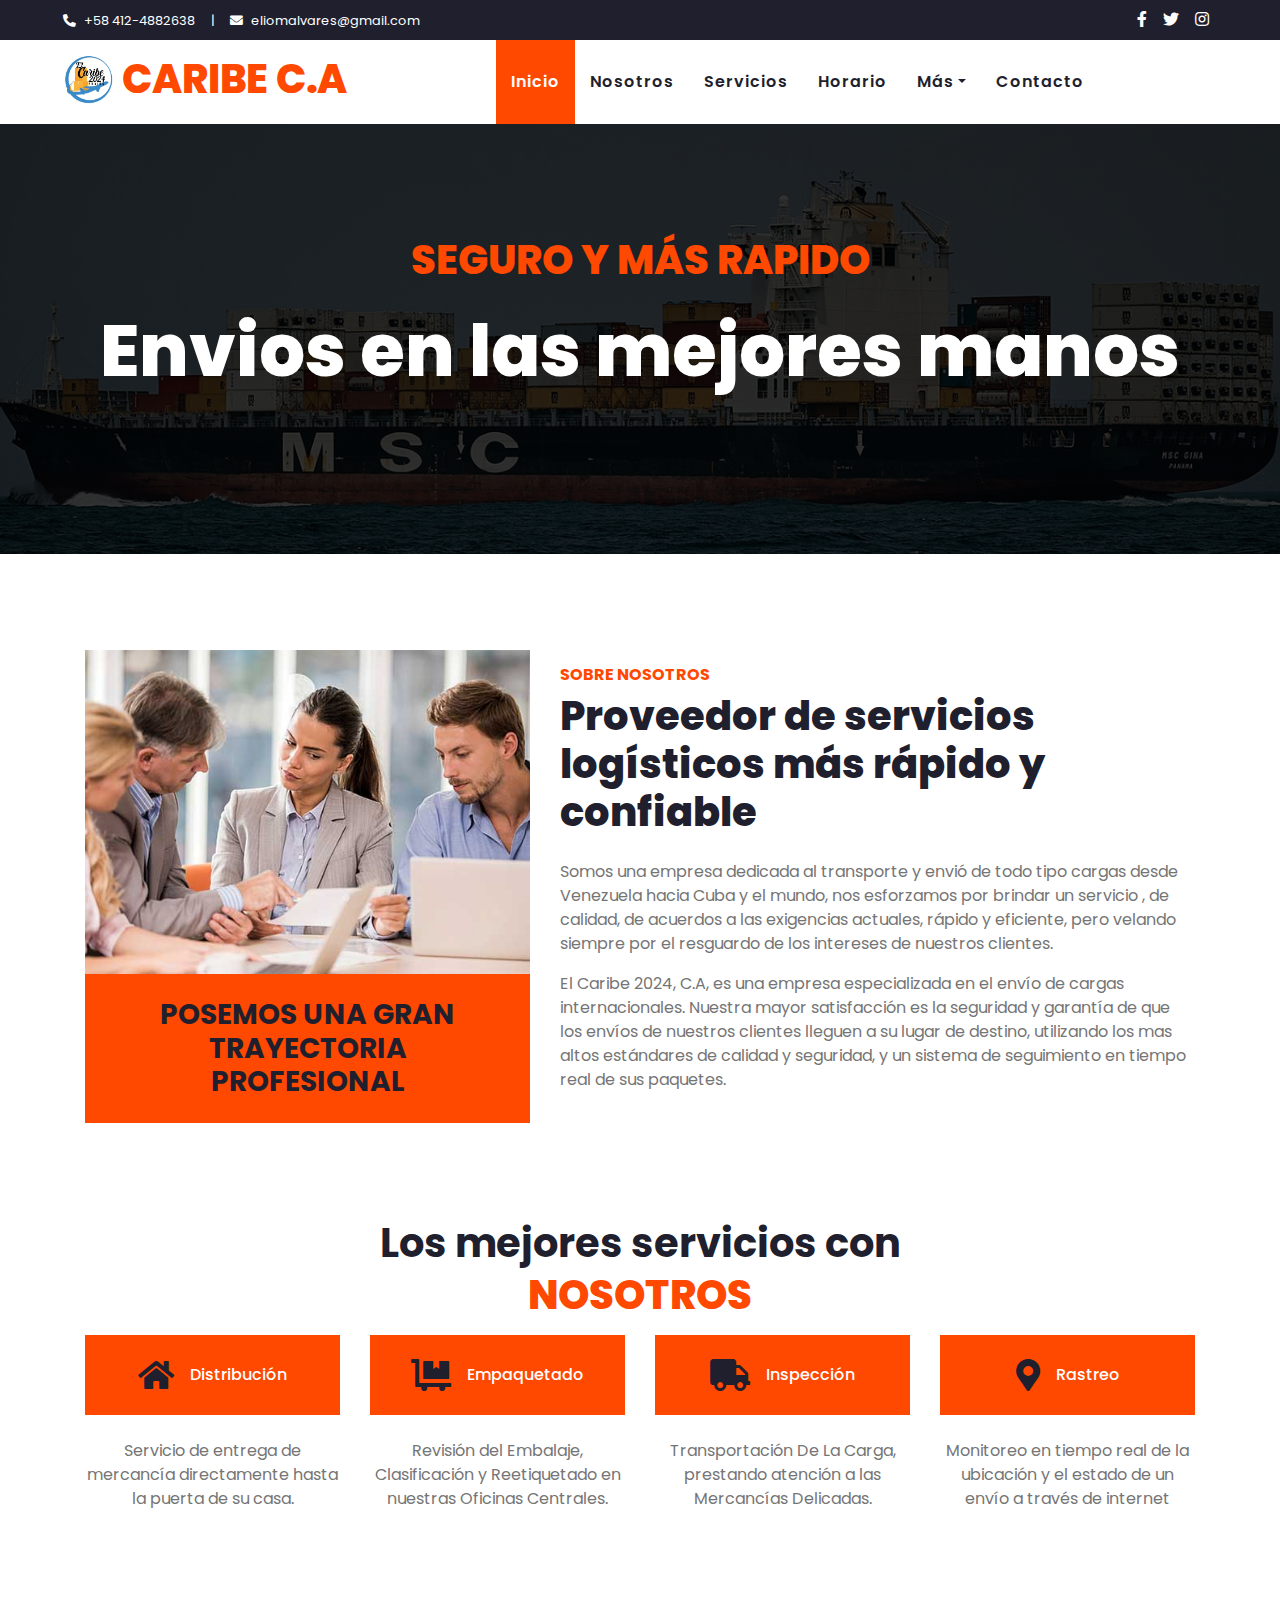
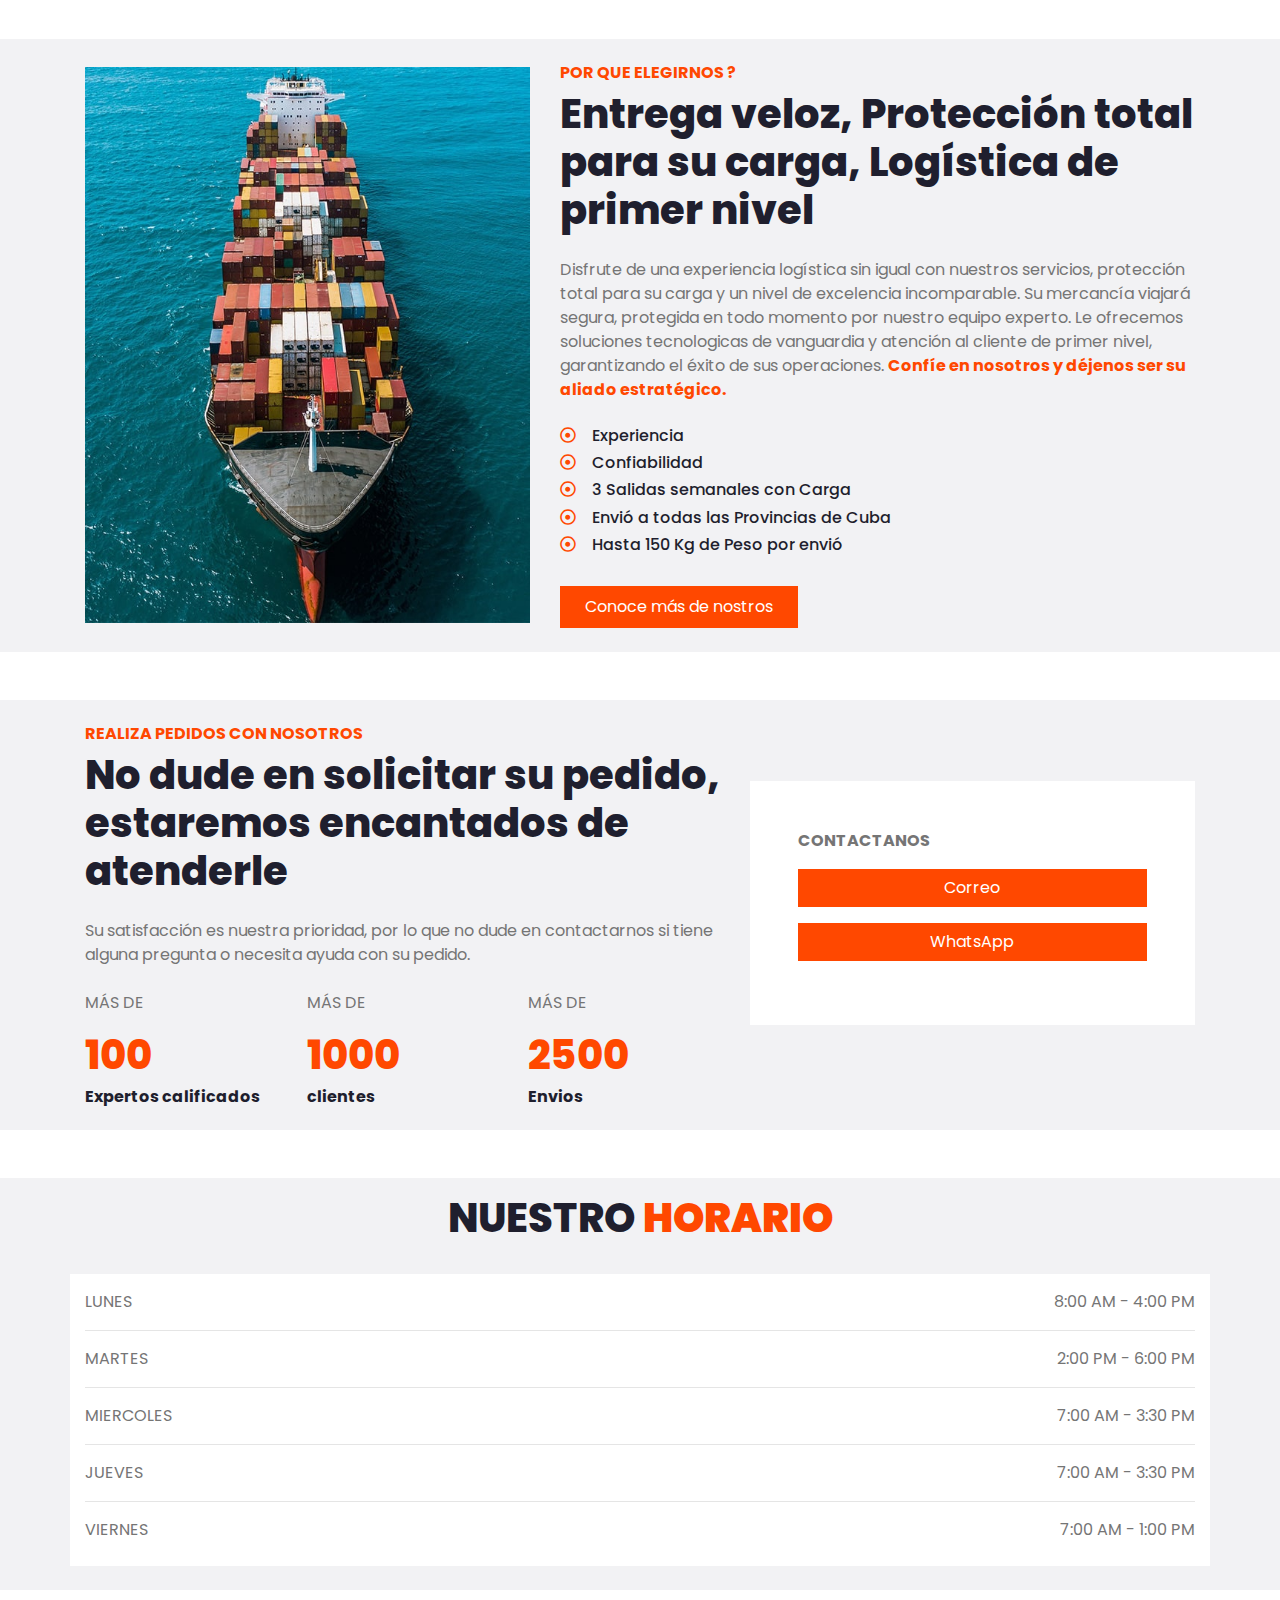
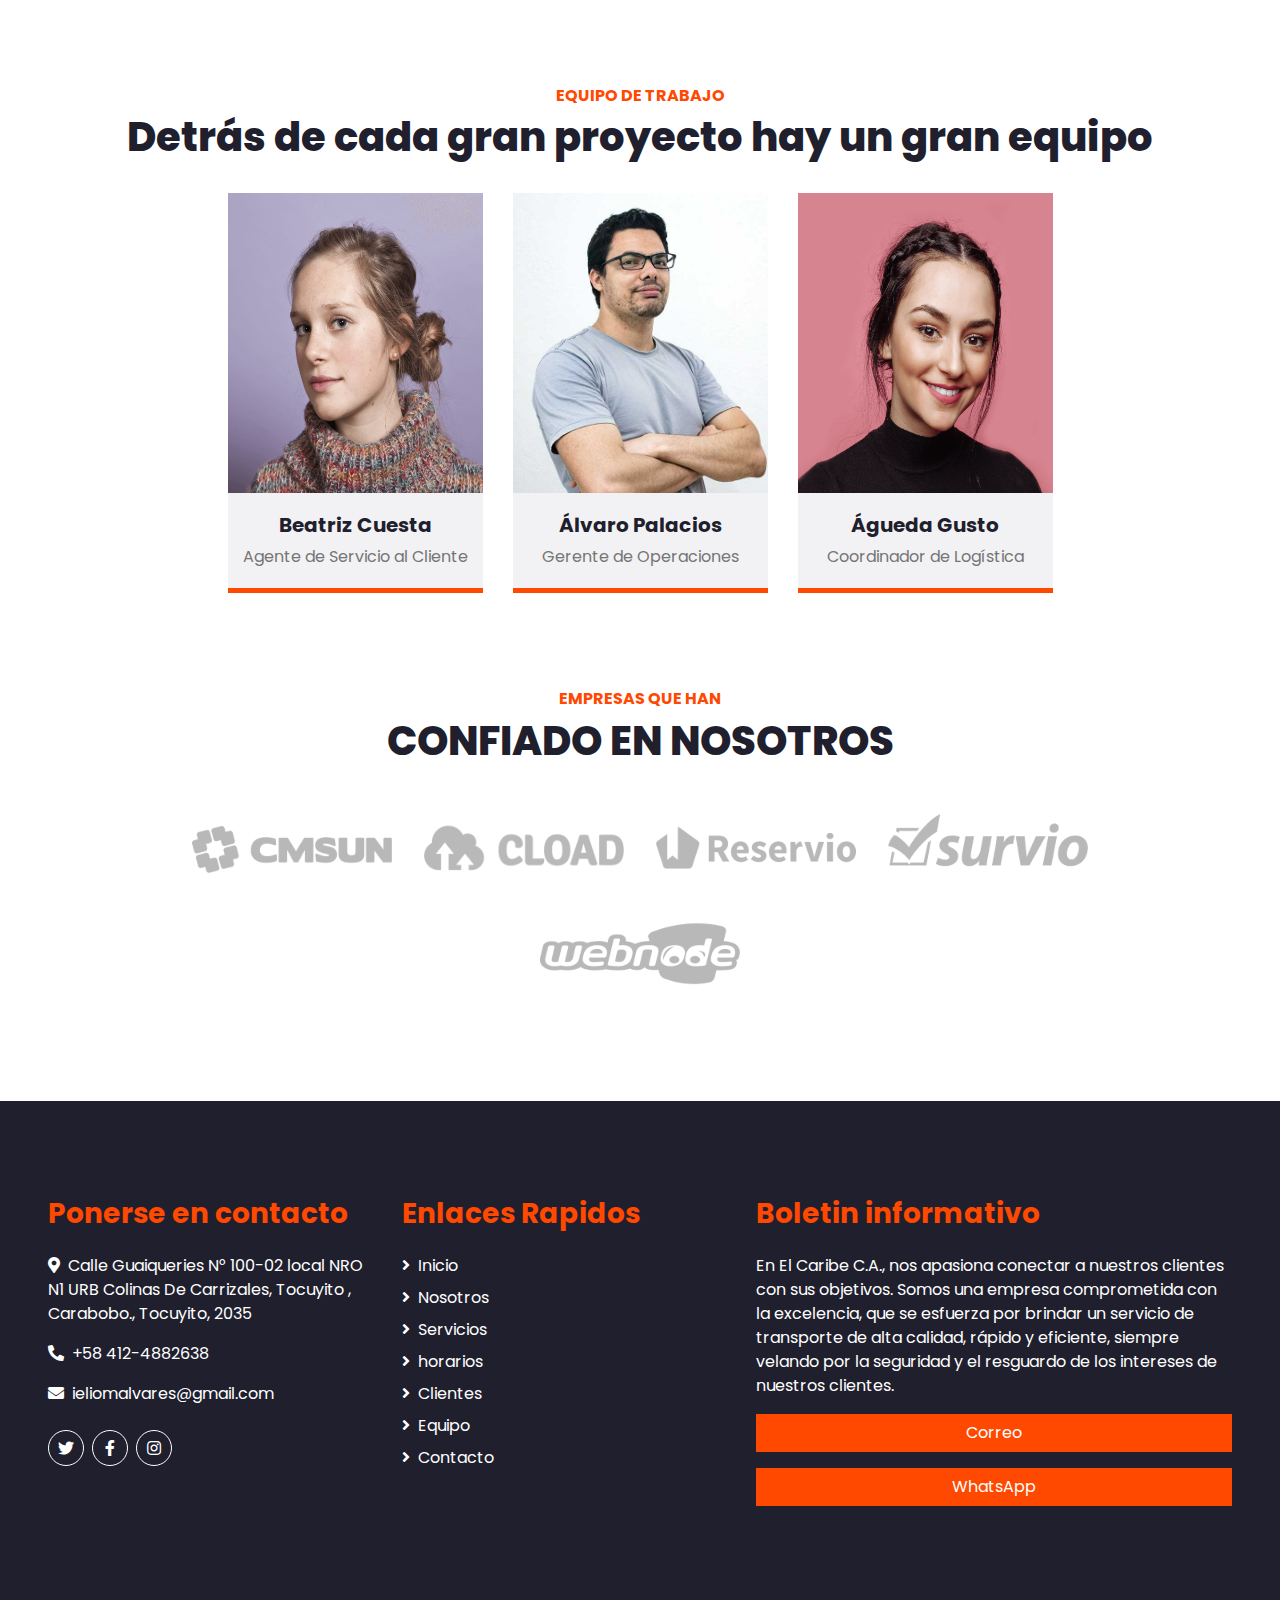
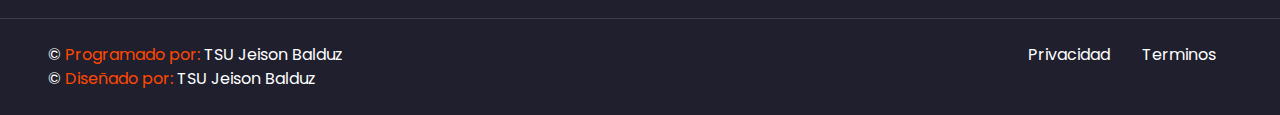
==== index.html @ 30d6e947 "El caribe v1" ====
<!DOCTYPE html>
<html lang="en">

<head>
    <meta charset="utf-8">
    <title>FASTER - Logistics Company Website Template</title>
    <meta content="width=device-width, initial-scale=1.0" name="viewport">
    <meta content="Free HTML Templates" name="keywords">
    <meta content="Free HTML Templates" name="description">

    <!-- Favicon -->
    <link href="img/favicon.ico" rel="icon">

    <!-- Google Web Fonts -->
    <link rel="preconnect" href="https://fonts.gstatic.com">
    <link href="https://fonts.googleapis.com/css2?family=Poppins:wght@100;200;300;400;500;600;700;800;900&display=swap" rel="stylesheet">

    <!-- Font Awesome -->
    <link href="https://cdnjs.cloudflare.com/ajax/libs/font-awesome/5.10.0/css/all.min.css" rel="stylesheet">

    <!-- Libraries Stylesheet -->
    <link href="lib/owlcarousel/assets/owl.carousel.min.css" rel="stylesheet">

    <!-- Customized Bootstrap Stylesheet -->
    <link href="css/style.css" rel="stylesheet">
</head>

<body>
    <!-- Topbar Start -->
    <div class="container-fluid bg-dark">
        <div class="row py-2 px-lg-5">
            <div class="col-lg-6 text-center text-lg-left mb-2 mb-lg-0">
                <div class="d-inline-flex align-items-center text-white">
                    <small><i class="fa fa-phone-alt mr-2"></i>+58 412-4882638</small>
                    <small class="px-3">|</small>
                    <small><i class="fa fa-envelope mr-2"></i>eliomalvares@gmail.com</small>
                </div>
            </div>
            <div class="col-lg-6 text-center text-lg-right">
                <div class="d-inline-flex align-items-center">
                    <a class="text-white px-2" href="">
                        <i class="fab fa-facebook-f"></i>
                    </a>
                    <a class="text-white px-2" href="">
                        <i class="fab fa-twitter"></i>
                    </a>
                    <a class="text-white px-2" href="">
                        <i class="fab fa-instagram"></i>
                    </a>
                </div>
            </div>
        </div>
    </div>
    <!-- Topbar End -->


    <!-- Navbar Start -->
    <div class="container-fluid p-0">
        <nav class="navbar navbar-expand-lg bg-light navbar-light py-3 py-lg-0 px-lg-5">
            <a href="index.html" class="navbar-brand ml-lg-3">
                <h1 class="m-0 display-5 text-uppercase text-primary"><img src="./img/Logo El Caribe 2024,CA.webp" class="logo mr-2 mb-1 " alt="">caribe C.A</h1>
            </a>
            <button type="button" class="navbar-toggler" data-toggle="collapse" data-target="#navbarCollapse">
                <span class="navbar-toggler-icon"></span>
            </button>
            <div class="collapse navbar-collapse justify-content-between px-lg-3" id="navbarCollapse">
                <div class="navbar-nav m-auto py-0">
                    <a href="index.html" class="nav-item nav-link active">Inicio</a>
                    <a href="about.html" class="nav-item nav-link">Nosotros</a>
                    <a href="service.html" class="nav-item nav-link">Servicios</a>
                    <a href="price.html" class="nav-item nav-link">Horario</a>
                    <div class="nav-item dropdown">
                        <a href="#" class="nav-link dropdown-toggle" data-toggle="dropdown">Más</a>
                        <div class="dropdown-menu rounded-0 m-0">
                            <a href="blog.html" class="dropdown-item">Clientes</a>
                            <a href="single.html" class="dropdown-item">Equipo</a>
                        </div>
                    </div>
                    <a href="contact.html" class="nav-item nav-link">Contacto</a>
                </div>
            </div>
        </nav>
    </div>
    <!-- Navbar End -->


    <!-- Header Start -->
    <div class="jumbotron jumbotron-fluid mb-5">
        <div class="container text-center py-5">
            <h1 class="text-primary mb-4">SEGURO Y MÁS RAPIDO</h1>
            <h1 class="text-white display-3 mb-5">Envios en las mejores manos</h1>
        </div>
    </div>
    <!-- Header End -->

    

    <!-- About Start -->
    <div class="container-fluid py-5">
        <div class="container">
            <div class="row align-items-center">
                <div class="col-lg-5 pb-4 pb-lg-0">
                    <img class="img-fluid w-100" src="img/project-2.jpg" alt="">
                    <div class="bg-primary text-dark text-center p-4">
                        <h3 class="m-0">POSEMOS UNA GRAN TRAYECTORIA PROFESIONAL</h3>
                    </div>
                </div>
                <div class="col-lg-7">
                    <h6 class="text-primary text-uppercase font-weight-bold">Sobre Nosotros</h6>
                    <h1 class="mb-4">Proveedor de servicios logísticos más rápido y confiable</h1>
                    <p>
                        Somos una empresa dedicada al transporte y envió de todo tipo cargas desde Venezuela hacia Cuba y el mundo, nos
                        esforzamos por brindar un servicio , de calidad, de acuerdos a las exigencias actuales, rápido y eficiente, pero
                        velando
                        siempre por el resguardo de los intereses de nuestros clientes.
                    </p> 
                    <p>
                        El Caribe 2024, C.A, es una empresa especializada en el envío de cargas internacionales. Nuestra mayor satisfacción es
                        la seguridad y garantía de que los envíos de nuestros clientes lleguen a su lugar de destino, utilizando los mas altos
                        estándares de calidad y seguridad, y un sistema de seguimiento en tiempo real de sus paquetes.
                    </p>
                    <!-- <p class="mb-4">
                    La rapidez no lo es todo. La seguridad de sus productos es igualmente de importante. Nosotos implementamos
                    estrictos protocolos de seguridad para proteger su mercancía contra daños, pérdidas o robos. Cuentan con instalaciones
                    seguras, personal confiable, garantizando que sus productos lleguen a su destino en
                    perfectas condiciones.
                    </p> -->
                    
                    
                </div>
            </div>
        </div>
    </div>
<!-- About End -->


<!-- Services Start -->
<div class="container-fluid pt-5">
    <div class="container">
        <div class="text-center pb-2">
            <h1 class="mb-1 font-weight-bold">Los mejores servicios con</h1><h1 class="text-primary  text-uppercase ">Nosotros</h1>
        </div>
        <div class="row pb-3">
            <div class="col-lg-3 col-md-6 text-center mb-5">
                <div class="d-flex align-items-center justify-content-center bg-primary mb-4 p-4">
                    <i class="fa fa-2x fas fa-home text-dark pr-3"></i>
                    <h6 class="text-white font-weight-medium m-0">Distribución</h6>
                </div>
                <p>
                    Servicio de entrega de mercancía directamente hasta la puerta de su casa.
                </p>
            </div>
            <div class="col-lg-3 col-md-6 text-center mb-5">
                <div class="d-flex align-items-center justify-content-center bg-primary mb-4 p-4">
                    <i class="fa fa-2x fas fa-dolly-flatbed text-dark pr-3"></i>
                    <h6 class="text-white font-weight-medium m-0">Empaquetado</h6>
                </div>
                <p>
                    Revisión del Embalaje, Clasificación y Reetiquetado en nuestras Oficinas Centrales.
                </p>
            </div>
            <div class="col-lg-3 col-md-6 text-center mb-5">
                <div class="d-flex align-items-center justify-content-center bg-primary mb-4 p-4">
                    <i class="fa fa-2x fa-truck text-dark pr-3"></i>
                    <h6 class="text-white font-weight-medium m-0">Inspección</h6>
                </div>
                <p>
                    Transportación De La Carga, prestando atención a las Mercancías Delicadas.
                </p>
            </div>
            <div class="col-lg-3 col-md-6 text-center mb-5">
                <div class="d-flex align-items-center justify-content-center bg-primary mb-4 p-4">
                    <i class="fa fa-2x fa-map-marker-alt text-dark pr-3"></i>
                    <h6 class="text-white font-weight-medium m-0">Rastreo</h6>
                </div>
                <p>
                    Monitoreo en tiempo real de la ubicación y el estado de un envío a través de internet
                </p>
            </div>
        </div>
    </div>
</div>
<!-- Services End -->

<!-- Features Start -->
<div class="container-fluid bg-secondary my-5">
    <div class="container">
        <div class="row align-items-center">
            <div class="col-lg-5">
                <img class="img-fluid w-100" src="img/feature.jpg" alt="">
            </div>
            <div class="col-lg-7 py-5 py-lg-0">
                <h6 class="text-primary mt-4 font-weight-bold">POR QUE ELEGIRNOS ?</h6>
                <h1 class="mb-4">Entrega veloz, Protección total para su carga, Logística de primer nivel</h1>
                <p class="mb-4">Disfrute de una experiencia logística sin igual con nuestros servicios, protección total para su carga
                y un nivel de excelencia incomparable. Su mercancía viajará segura, protegida en todo momento por
                nuestro equipo experto. Le ofrecemos soluciones tecnologicas de vanguardia y atención al cliente de primer nivel, garantizando el éxito de sus
                operaciones. <strong class="text-primary ">Confíe en nosotros y déjenos ser su aliado estratégico.</strong> 
                </p>
                <ul class="list-inline">
                    <li>
                        <h6><i class="far fa-dot-circle text-primary mr-3"></i>Experiencia</h6>
                    <li>
                        <h6><i class="far fa-dot-circle text-primary mr-3"></i>Confiabilidad</h6>
                    </li>
                    <li>
                        <h6><i class="far fa-dot-circle text-primary mr-3"></i>3 Salidas semanales con Carga</h6>
                    </li>
                    <li>
                        <h6><i class="far fa-dot-circle text-primary mr-3"></i>Envió a todas las Provincias de Cuba</h6>
                    </li>
                    <li>
                        <h6><i class="far fa-dot-circle text-primary mr-3"></i>Hasta 150 Kg de Peso por envió</h6>
                    </li>
                </ul>
                <a href="" class="btn btn-primary mt-3 mb-4 py-2 px-4">Conoce más de nostros </a>
            </div>
        </div>
    </div>
</div>
<!-- Features End -->

    <!--  Quote Request Start -->
    <div class="container-fluid bg-secondary my-5">
        <div class="container">
            <div class="row align-items-center">
                <div class="col-lg-7 py-5 py-lg-0">
                    <h6 class="text-primary text-uppercase font-weight-bold mt-4">Realiza pedidos con nosotros</h6>
                    <h1 class="mb-4">No dude en solicitar su pedido, estaremos encantados de atenderle</h1>
                    <p class="mb-4">Su satisfacción es nuestra prioridad, por lo que no dude en contactarnos si tiene alguna pregunta o necesita ayuda con
                    su pedido.</p>
                    <div class="row">
                        <div class="col-sm-4">
                            <p>MÁS DE</p><h1 class="text-primary mb-2" data-toggle="counter-up">100 </h1>
                            <h6 class="font-weight-bold mb-4">Expertos calificados</h6>
                        </div>
                        <div class="col-sm-4">
                            <p>MÁS DE</p> <h1 class="text-primary mb-2" data-toggle="counter-up">1000</h1>
                            <h6 class="font-weight-bold mb-4">clientes</h6>
                        </div>
                        <div class="col-sm-4">
                            <p>MÁS DE</p><h1 class="text-primary mb-2" data-toggle="counter-up">2500</h1>
                            <h6 class="font-weight-bold mb-4">Envios</h6>
                        </div>
                    </div>
                </div>
                <div class="col-lg-5">
                    <div class="bg-white  py-5 px-4 px-sm-5 mb-4">
                        <div class="font-weight-bold">
                            CONTACTANOS
                        </div>
                        <form class="py-3  d-flex flex-column conedor">
                            <div class=" mb-3" >
                                <a href="mailto:eliomalvares@gmail.com" target="_blank" rel="noopener noreferrer" class="w-100 btn btn-primary texto-contac text-white text-decoration-none">Correo</a> 
                            </div>
 
                            <div class="btn btn-primary">
                                <a href="https://wa.me/+5804124882638" target="_blank" rel="noopener noreferrer" class="w-100  texto-contac text-white text-white text-decoration-none">WhatsApp</a> 
                            </div>
                        </form>  
                    </div>
                </div>  
            </div>   
        </div>
    </div> 
    <!-- Quote Request Start -->
    
<div class="container-fluid bg-secondary my-5">
    <div class="container">
        <div class="row d-flex flex-column justify-content-center text-center mt-4">
            <h1 class="mt-3">NUESTRO <strong  class="text-primary">HORARIO</strong></h1>
            <div class="bg-light mt-4  col-sm-12  col-md-12 col-lg-12  mb-4 ali w-100">
                <div class="d-flex mt-3 justify-content-between">
                    <div>
                        LUNES
                    </div>
                    <div>
                        8:00 AM - 4:00 PM
                    </div>
                </div>
                <hr>
                <div class="d-flex mt-3 justify-content-between">
                    <div>
                        MARTES
                    </div>
                    <div>
                        2:00 PM - 6:00 PM
                    </div>
                </div>
                <hr>
                <div class="d-flex mt-3 justify-content-between">
                    <div>
                        MIERCOLES
                    </div>
                    <div>
                        7:00 AM - 3:30 PM
                    </div>
                </div>
                <hr>
                <div class="d-flex mt-3 justify-content-between">
                    <div>
                        JUEVES
                    </div>
                    <div>
                        7:00 AM - 3:30 PM
                    </div>
                </div>
                <hr>
                <div class="d-flex mt-3 justify-content-between mb-4 " >
                    <div>
                        VIERNES
                    </div>
                    <div>
                        7:00 AM - 1:00 PM
                    </div>
                </div>
            </div>
        </div>
    </div>
</div>



    <!-- Pricing Plan Start -->
    <!-- <div class="container-fluid pt-5">
        <div class="container">
            <div class="text-center pb-2">
                <h6 class="text-primary text-uppercase font-weight-bold">Pricing Plan</h6>
                <h1 class="mb-4">Affordable Pricing Packages</h1>
            </div>
            <div class="row">
                <div class="col-md-4 mb-5">
                    <div class="bg-secondary">
                        <div class="text-center p-4">
                            <h1 class="display-4 mb-0">
                                <small class="align-top text-muted font-weight-medium" style="font-size: 22px; line-height: 45px;">$</small>49<small class="align-bottom text-muted font-weight-medium" style="font-size: 16px; line-height: 40px;">/Mo</small>
                            </h1>
                        </div>
                        <div class="bg-primary text-center p-4">
                            <h3 class="m-0">Basic</h3>
                        </div>
                        <div class="d-flex flex-column align-items-center py-4">
                            <p>HTML5 & CSS3</p>
                            <p>Bootstrap 4</p>
                            <p>Responsive Layout</p>
                            <p>Compatible With All Browsers</p>
                            <a href="" class="btn btn-primary py-2 px-4 my-2">Order Now</a>
                        </div>
                    </div>
                </div>
                <div class="col-md-4 mb-5">
                    <div class="bg-secondary">
                        <div class="text-center p-4">
                            <h1 class="display-4 mb-0">
                                <small class="align-top text-muted font-weight-medium" style="font-size: 22px; line-height: 45px;">$</small>99<small class="align-bottom text-muted font-weight-medium" style="font-size: 16px; line-height: 40px;">/Mo</small>
                            </h1>
                        </div>
                        <div class="bg-primary text-center p-4">
                            <h3 class="m-0">Premium</h3>
                        </div>
                        <div class="d-flex flex-column align-items-center py-4">
                            <p>HTML5 & CSS3</p>
                            <p>Bootstrap 4</p>
                            <p>Responsive Layout</p>
                            <p>Compatible With All Browsers</p>
                            <a href="" class="btn btn-primary py-2 px-4 my-2">Order Now</a>
                        </div>
                    </div>
                </div>
                <div class="col-md-4 mb-5">
                    <div class="bg-secondary">
                        <div class="text-center p-4">
                            <h1 class="display-4 mb-0">
                                <small class="align-top text-muted font-weight-medium" style="font-size: 22px; line-height: 45px;">$</small>149<small class="align-bottom text-muted font-weight-medium" style="font-size: 16px; line-height: 40px;">/Mo</small>
                            </h1>
                        </div>
                        <div class="bg-primary text-center p-4">
                            <h3 class="m-0">Business</h3>
                        </div>
                        <div class="d-flex flex-column align-items-center py-4">
                            <p>HTML5 & CSS3</p>
                            <p>Bootstrap 4</p>
                            <p>Responsive Layout</p>
                            <p>Compatible With All Browsers</p>
                            <a href="" class="btn btn-primary py-2 px-4 my-2">Order Now</a>
                        </div>
                    </div>
                </div>
            </div>
        </div>
    </div> -->
    <!-- Pricing Plan End -->


    <!-- Team Start -->
    <div class="container-fluid pt-5">
        <div class="container ">
            <div class="text-center pb-2">
                <h6 class="text-primary text-uppercase font-weight-bold">EQUIPO DE TRABAJO</h6>
                <h1 class="mb-4">Detrás de cada gran proyecto hay un gran equipo</h1>
            </div>
            <div class="row d-flex justify-content-center  ">
                <div class="col-lg-3 col-md-6">
                    <div class="team card position-relative overflow-hidden border-0 mb-5">
                        <img class="card-img-top" src="img/team-1.png" alt="">
                        <div class="card-body text-center p-0">
                            <div class="team-text d-flex flex-column justify-content-center bg-secondary">
                                <h5 class="font-weight-bold">Beatriz Cuesta</h5>
                                <span>Agente de Servicio al Cliente</span>
                            </div>
                            <div class="team-social d-flex align-items-center justify-content-center bg-primary bg-primary">
                            </div>
                        </div>
                    </div>
                </div>
                <div class="col-lg-3 col-md-6">
                    <div class="team card position-relative overflow-hidden border-0 mb-5">
                        <img class="card-img-top" src="img/team-1 copy.jpg" alt="">
                        <div class="card-body text-center p-0">
                            <div class="team-text d-flex flex-column justify-content-center bg-secondary">
                                <h5 class="font-weight-bold">Álvaro Palacios</h5>
                                <span>Gerente de Operaciones</span>
                            </div>
                            <div class="team-social d-flex align-items-center justify-content-center bg-primary">
                            </div> 
                        </div> 
                    </div>
                </div>
                <div class="col-lg-3 col-md-6">
                    <div class="team card position-relative overflow-hidden border-0 mb-5">
                        <img class="card-img-top" src="img/team-2.png" alt="">
                        <div class="card-body text-center p-0">
                            <div class="team-text d-flex flex-column justify-content-center bg-secondary">
                                <h5 class="font-weight-bold">Águeda Gusto</h5>
                                <span>Coordinador de Logística</span>
                            </div>
                            <div class="team-social d-flex align-items-center justify-content-center bg-primary">

                            </div>
                        </div>
                    </div>
                </div> 
            </div>
        </div>
    </div>
    <!-- Team End -->


    <!-- Testimonial Start -->
    <div class="container-fluid py-5">
        <div class="container">
            <div class="text-center pb-2">
                <h6 class="text-primary text-uppercase font-weight-bold">Empresas que han </h6>
                <h1 class="mb-4">CONFIADO EN NOSOTROS</h1>
            </div>

                <div class="row d-flex justify-content-center">
                    <div class="p-3 ">
                        <img class="img-tab" src="./img/cmsun.png" alt="">
                    </div >
                    <div class="p-3 ">
                        <img class="img-tab" src="./img/cload.png" alt="">
                    </div>
                    <div class="p-3 ">
                        <img class="img-tab" src="./img/reservio.png" alt="">
                    </div>
                    <div class="p-3 ">
                        <img class="img-tab " src="./img/survio.png" alt="">
                    </div>
                    <div class="p-3 " >
                        <img class="img-tab" src="./img/webnode.png" alt="">
                    </div>
                </div>
        </div>
    </div>
    <!-- Testimonial End -->

    <!-- Footer Start -->
    <div class="container-fluid bg-dark text-white mt-5 py-5 px-sm-3 px-md-5">
        <div class="row pt-5">
            <div class="col-lg-7 col-md-6">
                <div class="row">
                    <div class="col-md-6 mb-5">
                        <h3 class="text-primary mb-4">Ponerse en contacto</h3>
                        <p><i class="fa fa-map-marker-alt mr-2"></i>Calle Guaiqueries N° 100-02 local NRO N1 URB Colinas De Carrizales, Tocuyito , Carabobo., Tocuyito, 2035</p>
                        <p><i class="fa fa-phone-alt mr-2"></i>+58 412-4882638</p>
                        <p><i class="fa fa-envelope mr-2"></i>ieliomalvares@gmail.com</p>
                        <div class="d-flex justify-content-start mt-4">
                            <a class="btn btn-outline-light btn-social mr-2" href="#"><i class="fab fa-twitter"></i></a>
                            <a class="btn btn-outline-light btn-social mr-2" href="#"><i class="fab fa-facebook-f"></i></a>
                            <a class="btn btn-outline-light btn-social" href="#"><i class="fab fa-instagram"></i></a>
                        </div>
                    </div>
                    <div class="col-md-6 mb-5">
                        <h3 class="text-primary mb-4">Enlaces Rapidos</h3>
                        <div class="d-flex flex-column justify-content-start">
                            <a class="text-white mb-2" href="#"><i class="fa fa-angle-right mr-2"></i>Inicio</a>
                            <a class="text-white mb-2" href="#"><i class="fa fa-angle-right mr-2"></i>Nosotros</a>
                            <a class="text-white mb-2" href="#"><i class="fa fa-angle-right mr-2"></i>Servicios</a>
                            <a class="text-white mb-2" href="#"><i class="fa fa-angle-right mr-2"></i>horarios</a>
                            <a class="text-white mb-2" href="#"><i class="fa fa-angle-right mr-2"></i>Clientes</a>
                            <a class="text-white mb-2" href="#"><i class="fa fa-angle-right mr-2"></i>Equipo</a>
                            <a class="text-white" href="#"><i class="fa fa-angle-right mr-2"></i>Contacto</a>
                        </div>
                    </div>
                </div>
            </div>
            <div class="col-lg-5 col-md-6 mb-5">
                <h3 class="text-primary mb-4">Boletin informativo</h3>
                <p>
                    En El Caribe C.A., nos apasiona conectar a nuestros clientes con sus objetivos. Somos una empresa comprometida con la
                    excelencia, que se esfuerza por brindar un servicio de transporte de alta calidad, rápido y eficiente, siempre velando
                    por la seguridad y el resguardo de los intereses de nuestros clientes.
                </p>
                <div class="w-100">
                    <div class=" mb-3">
                        <a href="mailto:eliomalvares@gmail.com" target="_blank" rel="noopener noreferrer"
                            class="w-100 btn btn-primary texto-contac text-white text-decoration-none">Correo</a>
                    </div>
                    <div class=" mb-3">
                        <a href="https://wa.me/+5804124882638" target="_blank" rel="noopener noreferrer"
                            class="w-100 btn btn-primary texto-contac text-white text-decoration-none">WhatsApp</a>
                    </div> 
                </div>
            </div>
        </div>
    </div>
    <div class="container-fluid bg-dark text-white border-top py-4 px-sm-3 px-md-5" style="border-color: #3E3E4E !important;">
        <div class="row">
            <div class="col-lg-6 text-center text-md-left mb-3 mb-md-0">
                <p class="m-0 text-white">&copy; <a href="#">Programado por:</a> TSU Jeison Balduz 
                <p class="m-0 text-white">&copy; <a href="#">Diseñado por:</a> TSU Jeison Balduz 
                </p>
            </div>
            <div class="col-lg-6 text-center text-md-right">
                <ul class="nav d-inline-flex">
                    <li class="nav-item">
                        <a class="nav-link text-white py-0" href="#">Privacidad</a>
                    </li>
                    <li class="nav-item">
                        <a class="nav-link text-white py-0" href="#">Terminos</a>
                    </li>
                </ul>
            </div>
        </div>
    </div>
    <!-- Footer End -->


    <!-- Back to Top -->
    <a href="#" class="btn btn-lg btn-primary back-to-top"><i class="fa fa-angle-double-up"></i></a>


    <!-- JavaScript Libraries -->
    <script src="https://code.jquery.com/jquery-3.4.1.min.js"></script>
    <script src="https://stackpath.bootstrapcdn.com/bootstrap/4.4.1/js/bootstrap.bundle.min.js"></script>
    <script src="lib/easing/easing.min.js"></script>
    <script src="lib/waypoints/waypoints.min.js"></script>
    <script src="lib/counterup/counterup.min.js"></script>
    <script src="lib/owlcarousel/owl.carousel.min.js"></script>

    <!-- Contact Javascript File -->
    <script src="mail/jqBootstrapValidation.min.js"></script>
    <script src="mail/contact.js"></script>

    <!-- Template Javascript -->
    <script src="js/main.js"></script>
</body>

</html>
---- css/style.css ----
/******* Bootstrap Theming ********/
/*!
 * Bootstrap v4.5.3 (https://getbootstrap.com/)
 * Copyright 2011-2020 The Bootstrap Authors
 * Copyright 2011-2020 Twitter, Inc.
 * Licensed under MIT (https://github.com/twbs/bootstrap/blob/main/LICENSE)
 */
:root {
  --blue: #007bff;
  --indigo: #6610f2;
  --purple: #6f42c1;
  --pink: #e83e8c;
  --red: #dc3545;
  --orange: #fd7e14;
  --yellow: #ffc107;
  --green: #28a745;
  --teal: #20c997;
  --cyan: #17a2b8;
  --white: #fff;
  --gray: #6c757d;
  --gray-dark: #343a40;
  --primary: #FF4800;
  --secondary: #F2F2F4;
  --success: #28a745;
  --info: #17a2b8;
  --warning: #ffc107;
  --danger: #dc3545;
  --light: #FFFFFF;
  --dark: #1F1F2E;
  --breakpoint-xs: 0;
  --breakpoint-sm: 576px;
  --breakpoint-md: 768px;
  --breakpoint-lg: 992px;
  --breakpoint-xl: 1200px;
  --font-family-sans-serif: "Poppins", sans-serif;
  --font-family-monospace: SFMono-Regular, Menlo, Monaco, Consolas, "Liberation Mono", "Courier New", monospace;
}

*,
*::before,
*::after {
  box-sizing: border-box;
}

html {
  font-family: sans-serif;
  line-height: 1.15;
  -webkit-text-size-adjust: 100%;
  -webkit-tap-highlight-color: rgba(0, 0, 0, 0);
}

article, aside, figcaption, figure, footer, header, hgroup, main, nav, section {
  display: block;
}
.logo{
    width: 50px;
    height: 50px;
    border-radius: 40px;
}
.nombre-empresa{
    font-size: 1.5rem;
}
.img-servicios{
    position: relative;
    width: 80%;
    bottom: 40px;
    z-index: 1;
}
body {
  margin: 0;
  font-family: "Poppins", sans-serif;
  font-size: 1rem;
  font-weight: 400;
  line-height: 1.5;
  color: #757575;
  text-align: left;
  background-color: #fff;
}

[tabindex="-1"]:focus:not(:focus-visible) {
  outline: 0 !important;
}

hr {
  box-sizing: content-box;
  height: 0;
  overflow: visible;
}

h1, h2, h3, h4, h5, h6 {
  margin-top: 0;
  margin-bottom: 0.5rem;
}

p {
  margin-top: 0;
  margin-bottom: 1rem;
}

abbr[title],
abbr[data-original-title] {
  text-decoration: underline;
  text-decoration: underline dotted;
  cursor: help;
  border-bottom: 0;
  text-decoration-skip-ink: none;
}

address {
  margin-bottom: 1rem;
  font-style: normal;
  line-height: inherit;
}

ol,
ul,
dl {
  margin-top: 0;
  margin-bottom: 1rem;
}

ol ol,
ul ul,
ol ul,
ul ol {
  margin-bottom: 0;
}

dt {
  font-weight: 700;
}

dd {
  margin-bottom: .5rem;
  margin-left: 0;
}

blockquote {
  margin: 0 0 1rem;
}

b,
strong {
  font-weight: bolder;
}

small {
  font-size: 80%;
}

sub,
sup {
  position: relative;
  font-size: 75%;
  line-height: 0;
  vertical-align: baseline;
}

sub {
  bottom: -.25em;
}

sup {
  top: -.5em;
}

a {
  color: #FF4800;
  text-decoration: none;
  background-color: transparent;
}

a:hover {
  color: #b33200;
  text-decoration: underline;
}

a:not([href]):not([class]) {
  color: inherit;
  text-decoration: none;
}

a:not([href]):not([class]):hover {
  color: inherit;
  text-decoration: none;
}

pre,
code,
kbd,
samp {
  font-family: SFMono-Regular, Menlo, Monaco, Consolas, "Liberation Mono", "Courier New", monospace;
  font-size: 1em;
}

pre {
  margin-top: 0;
  margin-bottom: 1rem;
  overflow: auto;
  -ms-overflow-style: scrollbar;
}

figure {
  margin: 0 0 1rem;
}

img {
  vertical-align: middle;
  border-style: none;
}

svg {
  overflow: hidden;
  vertical-align: middle;
}

table {
  border-collapse: collapse;
}

caption {
  padding-top: 0.75rem;
  padding-bottom: 0.75rem;
  color: #6c757d;
  text-align: left;
  caption-side: bottom;
}

th {
  text-align: inherit;
  text-align: -webkit-match-parent;
}

label {
  display: inline-block;
  margin-bottom: 0.5rem;
}

button {
  border-radius: 0;
}

button:focus {
  outline: 1px dotted;
  outline: 5px auto -webkit-focus-ring-color;
}

input,
button,
select,
optgroup,
textarea {
  margin: 0;
  font-family: inherit;
  font-size: inherit;
  line-height: inherit;
}

button,
input {
  overflow: visible;
}

button,
select {
  text-transform: none;
}

[role="button"] {
  cursor: pointer;
}

select {
  word-wrap: normal;
}

button,
[type="button"],
[type="reset"],
[type="submit"] {
  -webkit-appearance: button;
}

button:not(:disabled),
[type="button"]:not(:disabled),
[type="reset"]:not(:disabled),
[type="submit"]:not(:disabled) {
  cursor: pointer;
}

button::-moz-focus-inner,
[type="button"]::-moz-focus-inner,
[type="reset"]::-moz-focus-inner,
[type="submit"]::-moz-focus-inner {
  padding: 0;
  border-style: none;
}

input[type="radio"],
input[type="checkbox"] {
  box-sizing: border-box;
  padding: 0;
}

textarea {
  overflow: auto;
  resize: vertical;
}

fieldset {
  min-width: 0;
  padding: 0;
  margin: 0;
  border: 0;
}

legend {
  display: block;
  width: 100%;
  max-width: 100%;
  padding: 0;
  margin-bottom: .5rem;
  font-size: 1.5rem;
  line-height: inherit;
  color: inherit;
  white-space: normal;
}
.texto-contac{
  
}
.contenedor-contac{
 border-radius: 5px !important ;  
}
@media (max-width: 1200px) {
  legend {
    font-size: calc(1.275rem + 0.3vw) ;
  }
}

progress {
  vertical-align: baseline;
}

[type="number"]::-webkit-inner-spin-button,
[type="number"]::-webkit-outer-spin-button {
  height: auto;
}

[type="search"] {
  outline-offset: -2px;
  -webkit-appearance: none;
}

[type="search"]::-webkit-search-decoration {
  -webkit-appearance: none;
}

::-webkit-file-upload-button {
  font: inherit;
  -webkit-appearance: button;
}

output {
  display: inline-block;
}

summary {
  display: list-item;
  cursor: pointer;
}

template {
  display: none;
}

[hidden] {
  display: none !important;
}

h1, h2, h3, h4, h5, h6,
.h1, .h2, .h3, .h4, .h5, .h6 {
  margin-bottom: 0.5rem;
  font-weight: 500;
  line-height: 1.2;
  color: #1F1F2E;
}

h1, .h1 {
  font-size: 2.5rem;
}

@media (max-width: 1200px) {
  h1, .h1 {
    font-size: calc(1.375rem + 1.5vw) ;
  }
}

h2, .h2 {
  font-size: 2rem;
}

@media (max-width: 1200px) {
  h2, .h2 {
    font-size: calc(1.325rem + 0.9vw) ;
  }
}

h3, .h3 {
  font-size: 1.75rem;
}

@media (max-width: 1200px) {
  h3, .h3 {
    font-size: calc(1.3rem + 0.6vw) ;
  }
}

h4, .h4 {
  font-size: 1.5rem;
}

@media (max-width: 1200px) {
  h4, .h4 {
    font-size: calc(1.275rem + 0.3vw) ;
  }
}

h5, .h5 {
  font-size: 1.25rem;
}

h6, .h6 {
  font-size: 1rem;
}

.lead {
  font-size: 1.25rem;
  font-weight: 300;
}

.display-1 {
  font-size: 6rem;
  font-weight: 300;
  line-height: 1.2;
}

@media (max-width: 1200px) {
  .display-1 {
    font-size: calc(1.725rem + 5.7vw) ;
  }
}

.display-2 {
  font-size: 5.5rem;
  font-weight: 300;
  line-height: 1.2;
}

@media (max-width: 1200px) {
  .display-2 {
    font-size: calc(1.675rem + 5.1vw) ;
  }
}

.display-3 {
  font-size: 4.5rem;
  font-weight: 300;
  line-height: 1.2;
}

@media (max-width: 1200px) {
  .display-3 {
    font-size: calc(1.575rem + 3.9vw) ;
  }
}

.display-4 {
  font-size: 3.5rem;
  font-weight: 300;
  line-height: 1.2;
}

@media (max-width: 1200px) {
  .display-4 {
    font-size: calc(1.475rem + 2.7vw) ;
  }
}

hr {
  margin-top: 1rem;
  margin-bottom: 1rem;
  border: 0;
  border-top: 1px solid rgba(0, 0, 0, 0.1);
}

small,
.small {
  font-size: 80%;
  font-weight: 400;
}

mark,
.mark {
  padding: 0.2em;
  background-color: #fcf8e3;
}

.list-unstyled {
  padding-left: 0;
  list-style: none;
}

.list-inline {
  padding-left: 0;
  list-style: none;
}

.list-inline-item {
  display: inline-block;
}

.list-inline-item:not(:last-child) {
  margin-right: 0.5rem;
}

.initialism {
  font-size: 90%;
  text-transform: uppercase;
}

.blockquote {
  margin-bottom: 1rem;
  font-size: 1.25rem;
}

.blockquote-footer {
  display: block;
  font-size: 80%;
  color: #6c757d;
}

.blockquote-footer::before {
  content: "\2014\00A0";
}

.img-fluid {
  max-width: 100%;
  height: auto;
}

.img-thumbnail {
  padding: 0.25rem;
  background-color: #fff;
  border: 1px solid #dee2e6;
  max-width: 100%;
  height: auto;
}

.figure {
  display: inline-block;
}

.figure-img {
  margin-bottom: 0.5rem;
  line-height: 1;
}

.figure-caption {
  font-size: 90%;
  color: #6c757d;
}

code {
  font-size: 87.5%;
  color: #e83e8c;
  word-wrap: break-word;
}

a > code {
  color: inherit;
}

kbd {
  padding: 0.2rem 0.4rem;
  font-size: 87.5%;
  color: #fff;
  background-color: #212529;
}

kbd kbd {
  padding: 0;
  font-size: 100%;
  font-weight: 700;
}

pre {
  display: block;
  font-size: 87.5%;
  color: #212529;
}

pre code {
  font-size: inherit;
  color: inherit;
  word-break: normal;
}

.pre-scrollable {
  max-height: 340px;
  overflow-y: scroll;
}

.container,
.container-fluid,
.container-sm,
.container-md,
.container-lg,
.container-xl {
  width: 100%;
  padding-right: 15px;
  padding-left: 15px;
  margin-right: auto;
  margin-left: auto;
}

@media (min-width: 576px) {
  .container, .container-sm {
    max-width: 540px;
  }
}

@media (min-width: 768px) {
  .container, .container-sm, .container-md {
    max-width: 720px;
  }
}

@media (min-width: 992px) {
  .container, .container-sm, .container-md, .container-lg {
    max-width: 960px;
  }
}

@media (min-width: 1200px) {
  .container, .container-sm, .container-md, .container-lg, .container-xl {
    max-width: 1140px;
  }
}

.row {
  display: flex;
  flex-wrap: wrap;
  margin-right: -15px;
  margin-left: -15px;
}

.no-gutters {
  margin-right: 0;
  margin-left: 0;
}

.no-gutters > .col,
.no-gutters > [class*="col-"] {
  padding-right: 0;
  padding-left: 0;
}

.col-1, .col-2, .col-3, .col-4, .col-5, .col-6, .col-7, .col-8, .col-9, .col-10, .col-11, .col-12, .col,
.col-auto, .col-sm-1, .col-sm-2, .col-sm-3, .col-sm-4, .col-sm-5, .col-sm-6, .col-sm-7, .col-sm-8, .col-sm-9, .col-sm-10, .col-sm-11, .col-sm-12, .col-sm,
.col-sm-auto, .col-md-1, .col-md-2, .col-md-3, .col-md-4, .col-md-5, .col-md-6, .col-md-7, .col-md-8, .col-md-9, .col-md-10, .col-md-11, .col-md-12, .col-md,
.col-md-auto, .col-lg-1, .col-lg-2, .col-lg-3, .col-lg-4, .col-lg-5, .col-lg-6, .col-lg-7, .col-lg-8, .col-lg-9, .col-lg-10, .col-lg-11, .col-lg-12, .col-lg,
.col-lg-auto, .col-xl-1, .col-xl-2, .col-xl-3, .col-xl-4, .col-xl-5, .col-xl-6, .col-xl-7, .col-xl-8, .col-xl-9, .col-xl-10, .col-xl-11, .col-xl-12, .col-xl,
.col-xl-auto {
  position: relative;
  width: 100%;
  padding-right: 15px;
  padding-left: 15px;
}

.col {
  flex-basis: 0;
  flex-grow: 1;
  max-width: 100%;
}

.row-cols-1 > * {
  flex: 0 0 100%;
  max-width: 100%;
}

.row-cols-2 > * {
  flex: 0 0 50%;
  max-width: 50%;
}

.row-cols-3 > * {
  flex: 0 0 33.33333%;
  max-width: 33.33333%;
}

.row-cols-4 > * {
  flex: 0 0 25%;
  max-width: 25%;
}

.row-cols-5 > * {
  flex: 0 0 20%;
  max-width: 20%;
}

.row-cols-6 > * {
  flex: 0 0 16.66667%;
  max-width: 16.66667%;
}

.col-auto {
  flex: 0 0 auto;
  width: auto;
  max-width: 100%;
}

.col-1 {
  flex: 0 0 8.33333%;
  max-width: 8.33333%;
}

.col-2 {
  flex: 0 0 16.66667%;
  max-width: 16.66667%;
}

.col-3 {
  flex: 0 0 25%;
  max-width: 25%;
}

.col-4 {
  flex: 0 0 33.33333%;
  max-width: 33.33333%;
}

.col-5 {
  flex: 0 0 41.66667%;
  max-width: 41.66667%;
}

.col-6 {
  flex: 0 0 50%;
  max-width: 50%;
}

.col-7 {
  flex: 0 0 58.33333%;
  max-width: 58.33333%;
}

.col-8 {
  flex: 0 0 66.66667%;
  max-width: 66.66667%;
}

.col-9 {
  flex: 0 0 75%;
  max-width: 75%;
}

.col-10 {
  flex: 0 0 83.33333%;
  max-width: 83.33333%;
}

.col-11 {
  flex: 0 0 91.66667%;
  max-width: 91.66667%;
}

.col-12 {
  flex: 0 0 100%;
  max-width: 100%;
}

.order-first {
  order: -1;
}

.order-last {
  order: 13;
}

.order-0 {
  order: 0;
}

.order-1 {
  order: 1;
}

.order-2 {
  order: 2;
}

.order-3 {
  order: 3;
}

.order-4 {
  order: 4;
}

.order-5 {
  order: 5;
}

.order-6 {
  order: 6;
}

.order-7 {
  order: 7;
}

.order-8 {
  order: 8;
}

.order-9 {
  order: 9;
}

.order-10 {
  order: 10;
}

.order-11 {
  order: 11;
}

.order-12 {
  order: 12;
}

.offset-1 {
  margin-left: 8.33333%;
}

.offset-2 {
  margin-left: 16.66667%;
}

.offset-3 {
  margin-left: 25%;
}

.offset-4 {
  margin-left: 33.33333%;
}

.offset-5 {
  margin-left: 41.66667%;
}

.offset-6 {
  margin-left: 50%;
}

.offset-7 {
  margin-left: 58.33333%;
}

.offset-8 {
  margin-left: 66.66667%;
}

.offset-9 {
  margin-left: 75%;
}

.offset-10 {
  margin-left: 83.33333%;
}

.offset-11 {
  margin-left: 91.66667%;
}

@media (min-width: 576px) {
  .col-sm {
    flex-basis: 0;
    flex-grow: 1;
    max-width: 100%;
  }
  .row-cols-sm-1 > * {
    flex: 0 0 100%;
    max-width: 100%;
  }
  .row-cols-sm-2 > * {
    flex: 0 0 50%;
    max-width: 50%;
  }
  .row-cols-sm-3 > * {
    flex: 0 0 33.33333%;
    max-width: 33.33333%;
  }
  .row-cols-sm-4 > * {
    flex: 0 0 25%;
    max-width: 25%;
  }
  .row-cols-sm-5 > * {
    flex: 0 0 20%;
    max-width: 20%;
  }
  .row-cols-sm-6 > * {
    flex: 0 0 16.66667%;
    max-width: 16.66667%;
  }
  .col-sm-auto {
    flex: 0 0 auto;
    width: auto;
    max-width: 100%;
  }
  .col-sm-1 {
    flex: 0 0 8.33333%;
    max-width: 8.33333%;
  }
  .col-sm-2 {
    flex: 0 0 16.66667%;
    max-width: 16.66667%;
  }
  .col-sm-3 {
    flex: 0 0 25%;
    max-width: 25%;
  }
  .col-sm-4 {
    flex: 0 0 33.33333%;
    max-width: 33.33333%;
  }
  .col-sm-5 {
    flex: 0 0 41.66667%;
    max-width: 41.66667%;
  }
  .col-sm-6 {
    flex: 0 0 50%;
    max-width: 50%;
  }
  .col-sm-7 {
    flex: 0 0 58.33333%;
    max-width: 58.33333%;
  }
  .col-sm-8 {
    flex: 0 0 66.66667%;
    max-width: 66.66667%;
  }
  .col-sm-9 {
    flex: 0 0 75%;
    max-width: 75%;
  }
  .col-sm-10 {
    flex: 0 0 83.33333%;
    max-width: 83.33333%;
  }
  .col-sm-11 {
    flex: 0 0 91.66667%;
    max-width: 91.66667%;
  }
  .col-sm-12 {
    flex: 0 0 100%;
    max-width: 100%;
  }
  .order-sm-first {
    order: -1;
  }
  .order-sm-last {
    order: 13;
  }
  .order-sm-0 {
    order: 0;
  }
  .order-sm-1 {
    order: 1;
  }
  .order-sm-2 {
    order: 2;
  }
  .order-sm-3 {
    order: 3;
  }
  .order-sm-4 {
    order: 4;
  }
  .order-sm-5 {
    order: 5;
  }
  .order-sm-6 {
    order: 6;
  }
  .order-sm-7 {
    order: 7;
  }
  .order-sm-8 {
    order: 8;
  }
  .order-sm-9 {
    order: 9;
  }
  .order-sm-10 {
    order: 10;
  }
  .order-sm-11 {
    order: 11;
  }
  .order-sm-12 {
    order: 12;
  }
  .offset-sm-0 {
    margin-left: 0;
  }
  .offset-sm-1 {
    margin-left: 8.33333%;
  }
  .offset-sm-2 {
    margin-left: 16.66667%;
  }
  .offset-sm-3 {
    margin-left: 25%;
  }
  .offset-sm-4 {
    margin-left: 33.33333%;
  }
  .offset-sm-5 {
    margin-left: 41.66667%;
  }
  .offset-sm-6 {
    margin-left: 50%;
  }
  .offset-sm-7 {
    margin-left: 58.33333%;
  }
  .offset-sm-8 {
    margin-left: 66.66667%;
  }
  .offset-sm-9 {
    margin-left: 75%;
  }
  .offset-sm-10 {
    margin-left: 83.33333%;
  }
  .offset-sm-11 {
    margin-left: 91.66667%;
  }
}

@media (min-width: 768px) {
  .col-md {
    flex-basis: 0;
    flex-grow: 1;
    max-width: 100%;
  }
  .row-cols-md-1 > * {
    flex: 0 0 100%;
    max-width: 100%;
  }
  .row-cols-md-2 > * {
    flex: 0 0 50%;
    max-width: 50%;
  }
  .row-cols-md-3 > * {
    flex: 0 0 33.33333%;
    max-width: 33.33333%;
  }
  .row-cols-md-4 > * {
    flex: 0 0 25%;
    max-width: 25%;
  }
  .row-cols-md-5 > * {
    flex: 0 0 20%;
    max-width: 20%;
  }
  .row-cols-md-6 > * {
    flex: 0 0 16.66667%;
    max-width: 16.66667%;
  }
  .col-md-auto {
    flex: 0 0 auto;
    width: auto;
    max-width: 100%;
  }
  .col-md-1 {
    flex: 0 0 8.33333%;
    max-width: 8.33333%;
  }
  .col-md-2 {
    flex: 0 0 16.66667%;
    max-width: 16.66667%;
  }
  .col-md-3 {
    flex: 0 0 25%;
    max-width: 25%;
  }
  .col-md-4 {
    flex: 0 0 33.33333%;
    max-width: 33.33333%;
  }
  .col-md-5 {
    flex: 0 0 41.66667%;
    max-width: 41.66667%;
  }
  .col-md-6 {
    flex: 0 0 50%;
    max-width: 50%;
  }
  .col-md-7 {
    flex: 0 0 58.33333%;
    max-width: 58.33333%;
  }
  .col-md-8 {
    flex: 0 0 66.66667%;
    max-width: 66.66667%;
  }
  .col-md-9 {
    flex: 0 0 75%;
    max-width: 75%;
  }
  .col-md-10 {
    flex: 0 0 83.33333%;
    max-width: 83.33333%;
  }
  .col-md-11 {
    flex: 0 0 91.66667%;
    max-width: 91.66667%;
  }
  .col-md-12 {
    flex: 0 0 100%;
    max-width: 100%;
  }
  .order-md-first {
    order: -1;
  }
  .order-md-last {
    order: 13;
  }
  .order-md-0 {
    order: 0;
  }
  .order-md-1 {
    order: 1;
  }
  .order-md-2 {
    order: 2;
  }
  .order-md-3 {
    order: 3;
  }
  .order-md-4 {
    order: 4;
  }
  .order-md-5 {
    order: 5;
  }
  .order-md-6 {
    order: 6;
  }
  .order-md-7 {
    order: 7;
  }
  .order-md-8 {
    order: 8;
  }
  .order-md-9 {
    order: 9;
  }
  .order-md-10 {
    order: 10;
  }
  .order-md-11 {
    order: 11;
  }
  .order-md-12 {
    order: 12;
  }
  .offset-md-0 {
    margin-left: 0;
  }
  .offset-md-1 {
    margin-left: 8.33333%;
  }
  .offset-md-2 {
    margin-left: 16.66667%;
  }
  .offset-md-3 {
    margin-left: 25%;
  }
  .offset-md-4 {
    margin-left: 33.33333%;
  }
  .offset-md-5 {
    margin-left: 41.66667%;
  }
  .offset-md-6 {
    margin-left: 50%;
  }
  .offset-md-7 {
    margin-left: 58.33333%;
  }
  .offset-md-8 {
    margin-left: 66.66667%;
  }
  .offset-md-9 {
    margin-left: 75%;
  }
  .offset-md-10 {
    margin-left: 83.33333%;
  }
  .offset-md-11 {
    margin-left: 91.66667%;
  }
}

@media (min-width: 992px) {
  .col-lg {
    flex-basis: 0;
    flex-grow: 1;
    max-width: 100%;
  }
  .row-cols-lg-1 > * {
    flex: 0 0 100%;
    max-width: 100%;
  }
  .row-cols-lg-2 > * {
    flex: 0 0 50%;
    max-width: 50%;
  }
  .row-cols-lg-3 > * {
    flex: 0 0 33.33333%;
    max-width: 33.33333%;
  }
  .row-cols-lg-4 > * {
    flex: 0 0 25%;
    max-width: 25%;
  }
  .row-cols-lg-5 > * {
    flex: 0 0 20%;
    max-width: 20%;
  }
  .row-cols-lg-6 > * {
    flex: 0 0 16.66667%;
    max-width: 16.66667%;
  }
  .col-lg-auto {
    flex: 0 0 auto;
    width: auto;
    max-width: 100%;
  }
  .col-lg-1 {
    flex: 0 0 8.33333%;
    max-width: 8.33333%;
  }
  .col-lg-2 {
    flex: 0 0 16.66667%;
    max-width: 16.66667%;
  }
  .col-lg-3 {
    flex: 0 0 25%;
    max-width: 25%;
  }
  .col-lg-4 {
    flex: 0 0 33.33333%;
    max-width: 33.33333%;
  }
  .col-lg-5 {
    flex: 0 0 41.66667%;
    max-width: 41.66667%;
  }
  .col-lg-6 {
    flex: 0 0 50%;
    max-width: 50%;
  }
  .col-lg-7 {
    flex: 0 0 58.33333%;
    max-width: 58.33333%;
  }
  .col-lg-8 {
    flex: 0 0 66.66667%;
    max-width: 66.66667%;
  }
  .col-lg-9 {
    flex: 0 0 75%;
    max-width: 75%;
  }
  .col-lg-10 {
    flex: 0 0 83.33333%;
    max-width: 83.33333%;
  }
  .col-lg-11 {
    flex: 0 0 91.66667%;
    max-width: 91.66667%;
  }
  .col-lg-12 {
    flex: 0 0 100%;
    max-width: 100%;
  }
  .order-lg-first {
    order: -1;
  }
  .order-lg-last {
    order: 13;
  }
  .order-lg-0 {
    order: 0;
  }
  .order-lg-1 {
    order: 1;
  }
  .order-lg-2 {
    order: 2;
  }
  .order-lg-3 {
    order: 3;
  }
  .order-lg-4 {
    order: 4;
  }
  .order-lg-5 {
    order: 5;
  }
  .order-lg-6 {
    order: 6;
  }
  .order-lg-7 {
    order: 7;
  }
  .order-lg-8 {
    order: 8;
  }
  .order-lg-9 {
    order: 9;
  }
  .order-lg-10 {
    order: 10;
  }
  .order-lg-11 {
    order: 11;
  }
  .order-lg-12 {
    order: 12;
  }
  .offset-lg-0 {
    margin-left: 0;
  }
  .offset-lg-1 {
    margin-left: 8.33333%;
  }
  .offset-lg-2 {
    margin-left: 16.66667%;
  }
  .offset-lg-3 {
    margin-left: 25%;
  }
  .offset-lg-4 {
    margin-left: 33.33333%;
  }
  .offset-lg-5 {
    margin-left: 41.66667%;
  }
  .offset-lg-6 {
    margin-left: 50%;
  }
  .offset-lg-7 {
    margin-left: 58.33333%;
  }
  .offset-lg-8 {
    margin-left: 66.66667%;
  }
  .offset-lg-9 {
    margin-left: 75%;
  }
  .offset-lg-10 {
    margin-left: 83.33333%;
  }
  .offset-lg-11 {
    margin-left: 91.66667%;
  }
}

@media (min-width: 1200px) {
  .col-xl {
    flex-basis: 0;
    flex-grow: 1;
    max-width: 100%;
  }
  .row-cols-xl-1 > * {
    flex: 0 0 100%;
    max-width: 100%;
  }
  .row-cols-xl-2 > * {
    flex: 0 0 50%;
    max-width: 50%;
  }
  .row-cols-xl-3 > * {
    flex: 0 0 33.33333%;
    max-width: 33.33333%;
  }
  .row-cols-xl-4 > * {
    flex: 0 0 25%;
    max-width: 25%;
  }
  .row-cols-xl-5 > * {
    flex: 0 0 20%;
    max-width: 20%;
  }
  .row-cols-xl-6 > * {
    flex: 0 0 16.66667%;
    max-width: 16.66667%;
  }
  .col-xl-auto {
    flex: 0 0 auto;
    width: auto;
    max-width: 100%;
  }
  .col-xl-1 {
    flex: 0 0 8.33333%;
    max-width: 8.33333%;
  }
  .col-xl-2 {
    flex: 0 0 16.66667%;
    max-width: 16.66667%;
  }
  .col-xl-3 {
    flex: 0 0 25%;
    max-width: 25%;
  }
  .col-xl-4 {
    flex: 0 0 33.33333%;
    max-width: 33.33333%;
  }
  .col-xl-5 {
    flex: 0 0 41.66667%;
    max-width: 41.66667%;
  }
  .col-xl-6 {
    flex: 0 0 50%;
    max-width: 50%;
  }
  .col-xl-7 {
    flex: 0 0 58.33333%;
    max-width: 58.33333%;
  }
  .col-xl-8 {
    flex: 0 0 66.66667%;
    max-width: 66.66667%;
  }
  .col-xl-9 {
    flex: 0 0 75%;
    max-width: 75%;
  }
  .col-xl-10 {
    flex: 0 0 83.33333%;
    max-width: 83.33333%;
  }
  .col-xl-11 {
    flex: 0 0 91.66667%;
    max-width: 91.66667%;
  }
  .col-xl-12 {
    flex: 0 0 100%;
    max-width: 100%;
  }
  .order-xl-first {
    order: -1;
  }
  .order-xl-last {
    order: 13;
  }
  .order-xl-0 {
    order: 0;
  }
  .order-xl-1 {
    order: 1;
  }
  .order-xl-2 {
    order: 2;
  }
  .order-xl-3 {
    order: 3;
  }
  .order-xl-4 {
    order: 4;
  }
  .order-xl-5 {
    order: 5;
  }
  .order-xl-6 {
    order: 6;
  }
  .order-xl-7 {
    order: 7;
  }
  .order-xl-8 {
    order: 8;
  }
  .order-xl-9 {
    order: 9;
  }
  .order-xl-10 {
    order: 10;
  }
  .order-xl-11 {
    order: 11;
  }
  .order-xl-12 {
    order: 12;
  }
  .offset-xl-0 {
    margin-left: 0;
  }
  .offset-xl-1 {
    margin-left: 8.33333%;
  }
  .offset-xl-2 {
    margin-left: 16.66667%;
  }
  .offset-xl-3 {
    margin-left: 25%;
  }
  .offset-xl-4 {
    margin-left: 33.33333%;
  }
  .offset-xl-5 {
    margin-left: 41.66667%;
  }
  .offset-xl-6 {
    margin-left: 50%;
  }
  .offset-xl-7 {
    margin-left: 58.33333%;
  }
  .offset-xl-8 {
    margin-left: 66.66667%;
  }
  .offset-xl-9 {
    margin-left: 75%;
  }
  .offset-xl-10 {
    margin-left: 83.33333%;
  }
  .offset-xl-11 {
    margin-left: 91.66667%;
  }
}

.table {
  width: 100%;
  margin-bottom: 1rem;
  color: #757575;
}

.table th,
.table td {
  padding: 0.75rem;
  vertical-align: top;
  border-top: 1px solid #dee2e6;
}

.table thead th {
  vertical-align: bottom;
  border-bottom: 2px solid #dee2e6;
}

.table tbody + tbody {
  border-top: 2px solid #dee2e6;
}

.table-sm th,
.table-sm td {
  padding: 0.3rem;
}

.table-bordered {
  border: 1px solid #dee2e6;
}

.table-bordered th,
.table-bordered td {
  border: 1px solid #dee2e6;
}

.table-bordered thead th,
.table-bordered thead td {
  border-bottom-width: 2px;
}

.table-borderless th,
.table-borderless td,
.table-borderless thead th,
.table-borderless tbody + tbody {
  border: 0;
}

.table-striped tbody tr:nth-of-type(odd) {
  background-color: rgba(0, 0, 0, 0.05);
}

.table-hover tbody tr:hover {
  color: #757575;
  background-color: rgba(0, 0, 0, 0.075);
}

.table-primary,
.table-primary > th,
.table-primary > td {
  background-color: #ffccb8;
}

.table-primary th,
.table-primary td,
.table-primary thead th,
.table-primary tbody + tbody {
  border-color: lightsalmon;
}

.table-hover .table-primary:hover {
  background-color: #ffba9f;
}

.table-hover .table-primary:hover > td,
.table-hover .table-primary:hover > th {
  background-color: #ffba9f;
}

.table-secondary,
.table-secondary > th,
.table-secondary > td {
  background-color: #fbfbfc;
}

.table-secondary th,
.table-secondary td,
.table-secondary thead th,
.table-secondary tbody + tbody {
  border-color: #f8f8f9;
}

.table-hover .table-secondary:hover {
  background-color: #ececf1;
}

.table-hover .table-secondary:hover > td,
.table-hover .table-secondary:hover > th {
  background-color: #ececf1;
}

.table-success,
.table-success > th,
.table-success > td {
  background-color: #c3e6cb;
}

.table-success th,
.table-success td,
.table-success thead th,
.table-success tbody + tbody {
  border-color: #8fd19e;
}

.table-hover .table-success:hover {
  background-color: #b1dfbb;
}

.table-hover .table-success:hover > td,
.table-hover .table-success:hover > th {
  background-color: #b1dfbb;
}

.table-info,
.table-info > th,
.table-info > td {
  background-color: #bee5eb;
}

.table-info th,
.table-info td,
.table-info thead th,
.table-info tbody + tbody {
  border-color: #86cfda;
}

.table-hover .table-info:hover {
  background-color: #abdde5;
}

.table-hover .table-info:hover > td,
.table-hover .table-info:hover > th {
  background-color: #abdde5;
}

.table-warning,
.table-warning > th,
.table-warning > td {
  background-color: #ffeeba;
}

.table-warning th,
.table-warning td,
.table-warning thead th,
.table-warning tbody + tbody {
  border-color: #ffdf7e;
}

.table-hover .table-warning:hover {
  background-color: #ffe8a1;
}

.table-hover .table-warning:hover > td,
.table-hover .table-warning:hover > th {
  background-color: #ffe8a1;
}

.table-danger,
.table-danger > th,
.table-danger > td {
  background-color: #f5c6cb;
}

.table-danger th,
.table-danger td,
.table-danger thead th,
.table-danger tbody + tbody {
  border-color: #ed969e;
}

.table-hover .table-danger:hover {
  background-color: #f1b0b7;
}

.table-hover .table-danger:hover > td,
.table-hover .table-danger:hover > th {
  background-color: #f1b0b7;
}

.table-light,
.table-light > th,
.table-light > td {
  background-color: white;
}

.table-light th,
.table-light td,
.table-light thead th,
.table-light tbody + tbody {
  border-color: white;
}

.table-hover .table-light:hover {
  background-color: #f2f2f2;
}

.table-hover .table-light:hover > td,
.table-hover .table-light:hover > th {
  background-color: #f2f2f2;
}

.table-dark,
.table-dark > th,
.table-dark > td {
  background-color: #c0c0c4;
}

.table-dark th,
.table-dark td,
.table-dark thead th,
.table-dark tbody + tbody {
  border-color: #8b8b92;
}

.table-hover .table-dark:hover {
  background-color: #b3b3b8;
}

.table-hover .table-dark:hover > td,
.table-hover .table-dark:hover > th {
  background-color: #b3b3b8;
}

.table-active,
.table-active > th,
.table-active > td {
  background-color: rgba(0, 0, 0, 0.075);
}

.table-hover .table-active:hover {
  background-color: rgba(0, 0, 0, 0.075);
}

.table-hover .table-active:hover > td,
.table-hover .table-active:hover > th {
  background-color: rgba(0, 0, 0, 0.075);
}

.table .thead-dark th {
  color: #fff;
  background-color: #343a40;
  border-color: #454d55;
}

.table .thead-light th {
  color: #495057;
  background-color: #e9ecef;
  border-color: #dee2e6;
}

.table-dark {
  color: #fff;
  background-color: #343a40;
}

.table-dark th,
.table-dark td,
.table-dark thead th {
  border-color: #454d55;
}

.table-dark.table-bordered {
  border: 0;
}

.table-dark.table-striped tbody tr:nth-of-type(odd) {
  background-color: rgba(255, 255, 255, 0.05);
}

.table-dark.table-hover tbody tr:hover {
  color: #fff;
  background-color: rgba(255, 255, 255, 0.075);
}

@media (max-width: 575.98px) {
  .table-responsive-sm {
    display: block;
    width: 100%;
    overflow-x: auto;
    -webkit-overflow-scrolling: touch;
  }
  .table-responsive-sm > .table-bordered {
    border: 0;
  }
}

@media (max-width: 767.98px) {
  .table-responsive-md {
    display: block;
    width: 100%;
    overflow-x: auto;
    -webkit-overflow-scrolling: touch;
  }
  .table-responsive-md > .table-bordered {
    border: 0;
  }
}

@media (max-width: 991.98px) {
  .table-responsive-lg {
    display: block;
    width: 100%;
    overflow-x: auto;
    -webkit-overflow-scrolling: touch;
  }
  .table-responsive-lg > .table-bordered {
    border: 0;
  }
}

@media (max-width: 1199.98px) {
  .table-responsive-xl {
    display: block;
    width: 100%;
    overflow-x: auto;
    -webkit-overflow-scrolling: touch;
  }
  .table-responsive-xl > .table-bordered {
    border: 0;
  }
}

.table-responsive {
  display: block;
  width: 100%;
  overflow-x: auto;
  -webkit-overflow-scrolling: touch;
}

.table-responsive > .table-bordered {
  border: 0;
}

.form-control {
  display: block;
  width: 100%;
  height: calc(1.5em + 0.75rem + 2px);
  padding: 0.375rem 0.75rem;
  font-size: 1rem;
  font-weight: 400;
  line-height: 1.5;
  color: #495057;
  background-color: #fff;
  background-clip: padding-box;
  border: 1px solid #ced4da;
  border-radius: 0;
  transition: border-color 0.15s ease-in-out, box-shadow 0.15s ease-in-out;
}

@media (prefers-reduced-motion: reduce) {
  .form-control {
    transition: none;
  }
}

.form-control::-ms-expand {
  background-color: transparent;
  border: 0;
}

.form-control:-moz-focusring {
  color: transparent;
  text-shadow: 0 0 0 #495057;
}

.form-control:focus {
  color: #495057;
  background-color: #fff;
  border-color: #ffa480;
  outline: 0;
  box-shadow: 0 0 0 0.2rem rgba(255, 72, 0, 0.25);
}

.form-control::placeholder {
  color: #6c757d;
  opacity: 1;
}

.form-control:disabled, .form-control[readonly] {
  background-color: #e9ecef;
  opacity: 1;
}

input[type="date"].form-control,
input[type="time"].form-control,
input[type="datetime-local"].form-control,
input[type="month"].form-control {
  appearance: none;
}

select.form-control:focus::-ms-value {
  color: #495057;
  background-color: #fff;
}

.form-control-file,
.form-control-range {
  display: block;
  width: 100%;
}

.col-form-label {
  padding-top: calc(0.375rem + 1px);
  padding-bottom: calc(0.375rem + 1px);
  margin-bottom: 0;
  font-size: inherit;
  line-height: 1.5;
}

.col-form-label-lg {
  padding-top: calc(0.5rem + 1px);
  padding-bottom: calc(0.5rem + 1px);
  font-size: 1.25rem;
  line-height: 1.5;
}

.col-form-label-sm {
  padding-top: calc(0.25rem + 1px);
  padding-bottom: calc(0.25rem + 1px);
  font-size: 0.875rem;
  line-height: 1.5;
}

.form-control-plaintext {
  display: block;
  width: 100%;
  padding: 0.375rem 0;
  margin-bottom: 0;
  font-size: 1rem;
  line-height: 1.5;
  color: #757575;
  background-color: transparent;
  border: solid transparent;
  border-width: 1px 0;
}

.form-control-plaintext.form-control-sm, .form-control-plaintext.form-control-lg {
  padding-right: 0;
  padding-left: 0;
}

.form-control-sm {
  height: calc(1.5em + 0.5rem + 2px);
  padding: 0.25rem 0.5rem;
  font-size: 0.875rem;
  line-height: 1.5;
}

.form-control-lg {
  height: calc(1.5em + 1rem + 2px);
  padding: 0.5rem 1rem;
  font-size: 1.25rem;
  line-height: 1.5;
}

select.form-control[size], select.form-control[multiple] {
  height: auto;
}

textarea.form-control {
  height: auto;
}

.form-group {
  margin-bottom: 1rem;
}

.form-text {
  display: block;
  margin-top: 0.25rem;
}

.form-row {
  display: flex;
  flex-wrap: wrap;
  margin-right: -5px;
  margin-left: -5px;
}

.form-row > .col,
.form-row > [class*="col-"] {
  padding-right: 5px;
  padding-left: 5px;
}

.form-check {
  position: relative;
  display: block;
  padding-left: 1.25rem;
}

.form-check-input {
  position: absolute;
  margin-top: 0.3rem;
  margin-left: -1.25rem;
}

.form-check-input[disabled] ~ .form-check-label,
.form-check-input:disabled ~ .form-check-label {
  color: #6c757d;
}

.form-check-label {
  margin-bottom: 0;
}

.form-check-inline {
  display: inline-flex;
  align-items: center;
  padding-left: 0;
  margin-right: 0.75rem;
}

.form-check-inline .form-check-input {
  position: static;
  margin-top: 0;
  margin-right: 0.3125rem;
  margin-left: 0;
}

.valid-feedback {
  display: none;
  width: 100%;
  margin-top: 0.25rem;
  font-size: 80%;
  color: #28a745;
}

.valid-tooltip {
  position: absolute;
  top: 100%;
  left: 0;
  z-index: 5;
  display: none;
  max-width: 100%;
  padding: 0.25rem 0.5rem;
  margin-top: .1rem;
  font-size: 0.875rem;
  line-height: 1.5;
  color: #fff;
  background-color: rgba(40, 167, 69, 0.9);
}

.was-validated :valid ~ .valid-feedback,
.was-validated :valid ~ .valid-tooltip,
.is-valid ~ .valid-feedback,
.is-valid ~ .valid-tooltip {
  display: block;
}

.was-validated .form-control:valid, .form-control.is-valid {
  border-color: #28a745;
  padding-right: calc(1.5em + 0.75rem);
  background-image: url("data:image/svg+xml,%3csvg xmlns='http://www.w3.org/2000/svg' width='8' height='8' viewBox='0 0 8 8'%3e%3cpath fill='%2328a745' d='M2.3 6.73L.6 4.53c-.4-1.04.46-1.4 1.1-.8l1.1 1.4 3.4-3.8c.6-.63 1.6-.27 1.2.7l-4 4.6c-.43.5-.8.4-1.1.1z'/%3e%3c/svg%3e");
  background-repeat: no-repeat;
  background-position: right calc(0.375em + 0.1875rem) center;
  background-size: calc(0.75em + 0.375rem) calc(0.75em + 0.375rem);
}

.was-validated .form-control:valid:focus, .form-control.is-valid:focus {
  border-color: #28a745;
  box-shadow: 0 0 0 0.2rem rgba(40, 167, 69, 0.25);
}

.was-validated textarea.form-control:valid, textarea.form-control.is-valid {
  padding-right: calc(1.5em + 0.75rem);
  background-position: top calc(0.375em + 0.1875rem) right calc(0.375em + 0.1875rem);
}

.was-validated .custom-select:valid, .custom-select.is-valid {
  border-color: #28a745;
  padding-right: calc(0.75em + 2.3125rem);
  background: url("data:image/svg+xml,%3csvg xmlns='http://www.w3.org/2000/svg' width='4' height='5' viewBox='0 0 4 5'%3e%3cpath fill='%23343a40' d='M2 0L0 2h4zm0 5L0 3h4z'/%3e%3c/svg%3e") no-repeat right 0.75rem center/8px 10px, url("data:image/svg+xml,%3csvg xmlns='http://www.w3.org/2000/svg' width='8' height='8' viewBox='0 0 8 8'%3e%3cpath fill='%2328a745' d='M2.3 6.73L.6 4.53c-.4-1.04.46-1.4 1.1-.8l1.1 1.4 3.4-3.8c.6-.63 1.6-.27 1.2.7l-4 4.6c-.43.5-.8.4-1.1.1z'/%3e%3c/svg%3e") #fff no-repeat center right 1.75rem/calc(0.75em + 0.375rem) calc(0.75em + 0.375rem);
}

.was-validated .custom-select:valid:focus, .custom-select.is-valid:focus {
  border-color: #28a745;
  box-shadow: 0 0 0 0.2rem rgba(40, 167, 69, 0.25);
}

.was-validated .form-check-input:valid ~ .form-check-label, .form-check-input.is-valid ~ .form-check-label {
  color: #28a745;
}

.was-validated .form-check-input:valid ~ .valid-feedback,
.was-validated .form-check-input:valid ~ .valid-tooltip, .form-check-input.is-valid ~ .valid-feedback,
.form-check-input.is-valid ~ .valid-tooltip {
  display: block;
}

.was-validated .custom-control-input:valid ~ .custom-control-label, .custom-control-input.is-valid ~ .custom-control-label {
  color: #28a745;
}

.was-validated .custom-control-input:valid ~ .custom-control-label::before, .custom-control-input.is-valid ~ .custom-control-label::before {
  border-color: #28a745;
}

.was-validated .custom-control-input:valid:checked ~ .custom-control-label::before, .custom-control-input.is-valid:checked ~ .custom-control-label::before {
  border-color: #34ce57;
  background-color: #34ce57;
}

.was-validated .custom-control-input:valid:focus ~ .custom-control-label::before, .custom-control-input.is-valid:focus ~ .custom-control-label::before {
  box-shadow: 0 0 0 0.2rem rgba(40, 167, 69, 0.25);
}

.was-validated .custom-control-input:valid:focus:not(:checked) ~ .custom-control-label::before, .custom-control-input.is-valid:focus:not(:checked) ~ .custom-control-label::before {
  border-color: #28a745;
}

.was-validated .custom-file-input:valid ~ .custom-file-label, .custom-file-input.is-valid ~ .custom-file-label {
  border-color: #28a745;
}

.was-validated .custom-file-input:valid:focus ~ .custom-file-label, .custom-file-input.is-valid:focus ~ .custom-file-label {
  border-color: #28a745;
  box-shadow: 0 0 0 0.2rem rgba(40, 167, 69, 0.25);
}

.invalid-feedback {
  display: none;
  width: 100%;
  margin-top: 0.25rem;
  font-size: 80%;
  color: #dc3545;
}

.invalid-tooltip {
  position: absolute;
  top: 100%;
  left: 0;
  z-index: 5;
  display: none;
  max-width: 100%;
  padding: 0.25rem 0.5rem;
  margin-top: .1rem;
  font-size: 0.875rem;
  line-height: 1.5;
  color: #fff;
  background-color: rgba(220, 53, 69, 0.9);
}

.was-validated :invalid ~ .invalid-feedback,
.was-validated :invalid ~ .invalid-tooltip,
.is-invalid ~ .invalid-feedback,
.is-invalid ~ .invalid-tooltip {
  display: block;
}

.was-validated .form-control:invalid, .form-control.is-invalid {
  border-color: #dc3545;
  padding-right: calc(1.5em + 0.75rem);
  background-image: url("data:image/svg+xml,%3csvg xmlns='http://www.w3.org/2000/svg' width='12' height='12' fill='none' stroke='%23dc3545' viewBox='0 0 12 12'%3e%3ccircle cx='6' cy='6' r='4.5'/%3e%3cpath stroke-linejoin='round' d='M5.8 3.6h.4L6 6.5z'/%3e%3ccircle cx='6' cy='8.2' r='.6' fill='%23dc3545' stroke='none'/%3e%3c/svg%3e");
  background-repeat: no-repeat;
  background-position: right calc(0.375em + 0.1875rem) center;
  background-size: calc(0.75em + 0.375rem) calc(0.75em + 0.375rem);
}

.was-validated .form-control:invalid:focus, .form-control.is-invalid:focus {
  border-color: #dc3545;
  box-shadow: 0 0 0 0.2rem rgba(220, 53, 69, 0.25);
}

.was-validated textarea.form-control:invalid, textarea.form-control.is-invalid {
  padding-right: calc(1.5em + 0.75rem);
  background-position: top calc(0.375em + 0.1875rem) right calc(0.375em + 0.1875rem);
}

.was-validated .custom-select:invalid, .custom-select.is-invalid {
  border-color: #dc3545;
  padding-right: calc(0.75em + 2.3125rem);
  background: url("data:image/svg+xml,%3csvg xmlns='http://www.w3.org/2000/svg' width='4' height='5' viewBox='0 0 4 5'%3e%3cpath fill='%23343a40' d='M2 0L0 2h4zm0 5L0 3h4z'/%3e%3c/svg%3e") no-repeat right 0.75rem center/8px 10px, url("data:image/svg+xml,%3csvg xmlns='http://www.w3.org/2000/svg' width='12' height='12' fill='none' stroke='%23dc3545' viewBox='0 0 12 12'%3e%3ccircle cx='6' cy='6' r='4.5'/%3e%3cpath stroke-linejoin='round' d='M5.8 3.6h.4L6 6.5z'/%3e%3ccircle cx='6' cy='8.2' r='.6' fill='%23dc3545' stroke='none'/%3e%3c/svg%3e") #fff no-repeat center right 1.75rem/calc(0.75em + 0.375rem) calc(0.75em + 0.375rem);
}

.was-validated .custom-select:invalid:focus, .custom-select.is-invalid:focus {
  border-color: #dc3545;
  box-shadow: 0 0 0 0.2rem rgba(220, 53, 69, 0.25);
}

.was-validated .form-check-input:invalid ~ .form-check-label, .form-check-input.is-invalid ~ .form-check-label {
  color: #dc3545;
}

.was-validated .form-check-input:invalid ~ .invalid-feedback,
.was-validated .form-check-input:invalid ~ .invalid-tooltip, .form-check-input.is-invalid ~ .invalid-feedback,
.form-check-input.is-invalid ~ .invalid-tooltip {
  display: block;
}

.was-validated .custom-control-input:invalid ~ .custom-control-label, .custom-control-input.is-invalid ~ .custom-control-label {
  color: #dc3545;
}

.was-validated .custom-control-input:invalid ~ .custom-control-label::before, .custom-control-input.is-invalid ~ .custom-control-label::before {
  border-color: #dc3545;
}

.was-validated .custom-control-input:invalid:checked ~ .custom-control-label::before, .custom-control-input.is-invalid:checked ~ .custom-control-label::before {
  border-color: #e4606d;
  background-color: #e4606d;
}

.was-validated .custom-control-input:invalid:focus ~ .custom-control-label::before, .custom-control-input.is-invalid:focus ~ .custom-control-label::before {
  box-shadow: 0 0 0 0.2rem rgba(220, 53, 69, 0.25);
}

.was-validated .custom-control-input:invalid:focus:not(:checked) ~ .custom-control-label::before, .custom-control-input.is-invalid:focus:not(:checked) ~ .custom-control-label::before {
  border-color: #dc3545;
}

.was-validated .custom-file-input:invalid ~ .custom-file-label, .custom-file-input.is-invalid ~ .custom-file-label {
  border-color: #dc3545;
}

.was-validated .custom-file-input:invalid:focus ~ .custom-file-label, .custom-file-input.is-invalid:focus ~ .custom-file-label {
  border-color: #dc3545;
  box-shadow: 0 0 0 0.2rem rgba(220, 53, 69, 0.25);
}

.form-inline {
  display: flex;
  flex-flow: row wrap;
  align-items: center;
}

.form-inline .form-check {
  width: 100%;
}

@media (min-width: 576px) {
  .form-inline label {
    display: flex;
    align-items: center;
    justify-content: center;
    margin-bottom: 0;
  }
  .form-inline .form-group {
    display: flex;
    flex: 0 0 auto;
    flex-flow: row wrap;
    align-items: center;
    margin-bottom: 0;
  }
  .form-inline .form-control {
    display: inline-block;
    width: auto;
    vertical-align: middle;
  }
  .form-inline .form-control-plaintext {
    display: inline-block;
  }
  .form-inline .input-group,
  .form-inline .custom-select {
    width: auto;
  }
  .form-inline .form-check {
    display: flex;
    align-items: center;
    justify-content: center;
    width: auto;
    padding-left: 0;
  }
  .form-inline .form-check-input {
    position: relative;
    flex-shrink: 0;
    margin-top: 0;
    margin-right: 0.25rem;
    margin-left: 0;
  }
  .form-inline .custom-control {
    align-items: center;
    justify-content: center;
  }
  .form-inline .custom-control-label {
    margin-bottom: 0;
  }
}

.btn {
  display: inline-block;
  font-weight: 400;
  color: #757575;
  text-align: center;
  vertical-align: middle;
  user-select: none;
  background-color: transparent;
  border: 1px solid transparent;
  padding: 0.375rem 0.75rem;
  font-size: 1rem;
  line-height: 1.5;
  border-radius: 0;
  transition: color 0.15s ease-in-out, background-color 0.15s ease-in-out, border-color 0.15s ease-in-out, box-shadow 0.15s ease-in-out;
}

@media (prefers-reduced-motion: reduce) {
  .btn {
    transition: none;
  }
}

.btn:hover {
  color: #757575;
  text-decoration: none;
}

.btn:focus, .btn.focus {
  outline: 0;
  box-shadow: 0 0 0 0.2rem rgba(255, 72, 0, 0.25);
}

.btn.disabled, .btn:disabled {
  opacity: 0.65;
}

.btn:not(:disabled):not(.disabled) {
  cursor: pointer;
}

a.btn.disabled,
fieldset:disabled a.btn {
  pointer-events: none;
}

.btn-primary {
  color: #fff;
  background-color: #FF4800;
  border-color: #FF4800;
}

.btn-primary:hover {
  color: #fff;
  background-color: #d93d00;
  border-color: #cc3a00;
}

.btn-primary:focus, .btn-primary.focus {
  color: #fff;
  background-color: #d93d00;
  border-color: #cc3a00;
  box-shadow: 0 0 0 0.2rem rgba(255, 99, 38, 0.5);
}

.btn-primary.disabled, .btn-primary:disabled {
  color: #fff;
  background-color: #FF4800;
  border-color: #FF4800;
}

.btn-primary:not(:disabled):not(.disabled):active, .btn-primary:not(:disabled):not(.disabled).active,
.show > .btn-primary.dropdown-toggle {
  color: #fff;
  background-color: #cc3a00;
  border-color: #bf3600;
}

.btn-primary:not(:disabled):not(.disabled):active:focus, .btn-primary:not(:disabled):not(.disabled).active:focus,
.show > .btn-primary.dropdown-toggle:focus {
  box-shadow: 0 0 0 0.2rem rgba(255, 99, 38, 0.5);
}

.btn-secondary {
  color: #212529;
  background-color: #F2F2F4;
  border-color: #F2F2F4;
}

.btn-secondary:hover {
  color: #212529;
  background-color: #dddde2;
  border-color: #d6d6dd;
}

.btn-secondary:focus, .btn-secondary.focus {
  color: #212529;
  background-color: #dddde2;
  border-color: #d6d6dd;
  box-shadow: 0 0 0 0.2rem rgba(211, 211, 214, 0.5);
}

.btn-secondary.disabled, .btn-secondary:disabled {
  color: #212529;
  background-color: #F2F2F4;
  border-color: #F2F2F4;
}

.btn-secondary:not(:disabled):not(.disabled):active, .btn-secondary:not(:disabled):not(.disabled).active,
.show > .btn-secondary.dropdown-toggle {
  color: #212529;
  background-color: #d6d6dd;
  border-color: #cfcfd7;
}

.btn-secondary:not(:disabled):not(.disabled):active:focus, .btn-secondary:not(:disabled):not(.disabled).active:focus,
.show > .btn-secondary.dropdown-toggle:focus {
  box-shadow: 0 0 0 0.2rem rgba(211, 211, 214, 0.5);
}

.btn-success {
  color: #fff;
  background-color: #28a745;
  border-color: #28a745;
}

.btn-success:hover {
  color: #fff;
  background-color: #218838;
  border-color: #1e7e34;
}

.btn-success:focus, .btn-success.focus {
  color: #fff;
  background-color: #218838;
  border-color: #1e7e34;
  box-shadow: 0 0 0 0.2rem rgba(72, 180, 97, 0.5);
}

.btn-success.disabled, .btn-success:disabled {
  color: #fff;
  background-color: #28a745;
  border-color: #28a745;
}

.btn-success:not(:disabled):not(.disabled):active, .btn-success:not(:disabled):not(.disabled).active,
.show > .btn-success.dropdown-toggle {
  color: #fff;
  background-color: #1e7e34;
  border-color: #1c7430;
}

.btn-success:not(:disabled):not(.disabled):active:focus, .btn-success:not(:disabled):not(.disabled).active:focus,
.show > .btn-success.dropdown-toggle:focus {
  box-shadow: 0 0 0 0.2rem rgba(72, 180, 97, 0.5);
}

.btn-info {
  color: #fff;
  background-color: #17a2b8;
  border-color: #17a2b8;
}

.btn-info:hover {
  color: #fff;
  background-color: #138496;
  border-color: #117a8b;
}

.btn-info:focus, .btn-info.focus {
  color: #fff;
  background-color: #138496;
  border-color: #117a8b;
  box-shadow: 0 0 0 0.2rem rgba(58, 176, 195, 0.5);
}

.btn-info.disabled, .btn-info:disabled {
  color: #fff;
  background-color: #17a2b8;
  border-color: #17a2b8;
}

.btn-info:not(:disabled):not(.disabled):active, .btn-info:not(:disabled):not(.disabled).active,
.show > .btn-info.dropdown-toggle {
  color: #fff;
  background-color: #117a8b;
  border-color: #10707f;
}

.btn-info:not(:disabled):not(.disabled):active:focus, .btn-info:not(:disabled):not(.disabled).active:focus,
.show > .btn-info.dropdown-toggle:focus {
  box-shadow: 0 0 0 0.2rem rgba(58, 176, 195, 0.5);
}

.btn-warning {
  color: #212529;
  background-color: #ffc107;
  border-color: #ffc107;
}

.btn-warning:hover {
  color: #212529;
  background-color: #e0a800;
  border-color: #d39e00;
}

.btn-warning:focus, .btn-warning.focus {
  color: #212529;
  background-color: #e0a800;
  border-color: #d39e00;
  box-shadow: 0 0 0 0.2rem rgba(222, 170, 12, 0.5);
}

.btn-warning.disabled, .btn-warning:disabled {
  color: #212529;
  background-color: #ffc107;
  border-color: #ffc107;
}

.btn-warning:not(:disabled):not(.disabled):active, .btn-warning:not(:disabled):not(.disabled).active,
.show > .btn-warning.dropdown-toggle {
  color: #212529;
  background-color: #d39e00;
  border-color: #c69500;
}

.btn-warning:not(:disabled):not(.disabled):active:focus, .btn-warning:not(:disabled):not(.disabled).active:focus,
.show > .btn-warning.dropdown-toggle:focus {
  box-shadow: 0 0 0 0.2rem rgba(222, 170, 12, 0.5);
}

.btn-danger {
  color: #fff;
  background-color: #dc3545;
  border-color: #dc3545;
}

.btn-danger:hover {
  color: #fff;
  background-color: #c82333;
  border-color: #bd2130;
}

.btn-danger:focus, .btn-danger.focus {
  color: #fff;
  background-color: #c82333;
  border-color: #bd2130;
  box-shadow: 0 0 0 0.2rem rgba(225, 83, 97, 0.5);
}

.btn-danger.disabled, .btn-danger:disabled {
  color: #fff;
  background-color: #dc3545;
  border-color: #dc3545;
}

.btn-danger:not(:disabled):not(.disabled):active, .btn-danger:not(:disabled):not(.disabled).active,
.show > .btn-danger.dropdown-toggle {
  color: #fff;
  background-color: #bd2130;
  border-color: #b21f2d;
}

.btn-danger:not(:disabled):not(.disabled):active:focus, .btn-danger:not(:disabled):not(.disabled).active:focus,
.show > .btn-danger.dropdown-toggle:focus {
  box-shadow: 0 0 0 0.2rem rgba(225, 83, 97, 0.5);
}

.btn-light {
  color: #212529;
  background-color: #FFFFFF;
  border-color: #FFFFFF;
}

.btn-light:hover {
  color: #212529;
  background-color: #ececec;
  border-color: #e6e6e6;
}

.btn-light:focus, .btn-light.focus {
  color: #212529;
  background-color: #ececec;
  border-color: #e6e6e6;
  box-shadow: 0 0 0 0.2rem rgba(222, 222, 223, 0.5);
}

.btn-light.disabled, .btn-light:disabled {
  color: #212529;
  background-color: #FFFFFF;
  border-color: #FFFFFF;
}

.btn-light:not(:disabled):not(.disabled):active, .btn-light:not(:disabled):not(.disabled).active,
.show > .btn-light.dropdown-toggle {
  color: #212529;
  background-color: #e6e6e6;
  border-color: #dfdfdf;
}

.btn-light:not(:disabled):not(.disabled):active:focus, .btn-light:not(:disabled):not(.disabled).active:focus,
.show > .btn-light.dropdown-toggle:focus {
  box-shadow: 0 0 0 0.2rem rgba(222, 222, 223, 0.5);
}

.btn-dark {
  color: #fff;
  background-color: #1F1F2E;
  border-color: #1F1F2E;
}

.btn-dark:hover {
  color: #fff;
  background-color: #101017;
  border-color: #0a0a10;
}

.btn-dark:focus, .btn-dark.focus {
  color: #fff;
  background-color: #101017;
  border-color: #0a0a10;
  box-shadow: 0 0 0 0.2rem rgba(65, 65, 77, 0.5);
}

.btn-dark.disabled, .btn-dark:disabled {
  color: #fff;
  background-color: #1F1F2E;
  border-color: #1F1F2E;
}

.btn-dark:not(:disabled):not(.disabled):active, .btn-dark:not(:disabled):not(.disabled).active,
.show > .btn-dark.dropdown-toggle {
  color: #fff;
  background-color: #0a0a10;
  border-color: #050508;
}

.btn-dark:not(:disabled):not(.disabled):active:focus, .btn-dark:not(:disabled):not(.disabled).active:focus,
.show > .btn-dark.dropdown-toggle:focus {
  box-shadow: 0 0 0 0.2rem rgba(65, 65, 77, 0.5);
}

.btn-outline-primary {
  color: #FF4800;
  border-color: #FF4800;
}

.btn-outline-primary:hover {
  color: #fff;
  background-color: #FF4800;
  border-color: #FF4800;
}

.btn-outline-primary:focus, .btn-outline-primary.focus {
  box-shadow: 0 0 0 0.2rem rgba(255, 72, 0, 0.5);
}

.btn-outline-primary.disabled, .btn-outline-primary:disabled {
  color: #FF4800;
  background-color: transparent;
}

.btn-outline-primary:not(:disabled):not(.disabled):active, .btn-outline-primary:not(:disabled):not(.disabled).active,
.show > .btn-outline-primary.dropdown-toggle {
  color: #fff;
  background-color: #FF4800;
  border-color: #FF4800;
}

.btn-outline-primary:not(:disabled):not(.disabled):active:focus, .btn-outline-primary:not(:disabled):not(.disabled).active:focus,
.show > .btn-outline-primary.dropdown-toggle:focus {
  box-shadow: 0 0 0 0.2rem rgba(255, 72, 0, 0.5);
}

.btn-outline-secondary {
  color: #F2F2F4;
  border-color: #F2F2F4;
}

.btn-outline-secondary:hover {
  color: #212529;
  background-color: #F2F2F4;
  border-color: #F2F2F4;
}

.btn-outline-secondary:focus, .btn-outline-secondary.focus {
  box-shadow: 0 0 0 0.2rem rgba(242, 242, 244, 0.5);
}

.btn-outline-secondary.disabled, .btn-outline-secondary:disabled {
  color: #F2F2F4;
  background-color: transparent;
}

.btn-outline-secondary:not(:disabled):not(.disabled):active, .btn-outline-secondary:not(:disabled):not(.disabled).active,
.show > .btn-outline-secondary.dropdown-toggle {
  color: #212529;
  background-color: #F2F2F4;
  border-color: #F2F2F4;
}

.btn-outline-secondary:not(:disabled):not(.disabled):active:focus, .btn-outline-secondary:not(:disabled):not(.disabled).active:focus,
.show > .btn-outline-secondary.dropdown-toggle:focus {
  box-shadow: 0 0 0 0.2rem rgba(242, 242, 244, 0.5);
}

.btn-outline-success {
  color: #28a745;
  border-color: #28a745;
}

.btn-outline-success:hover {
  color: #fff;
  background-color: #28a745;
  border-color: #28a745;
}

.btn-outline-success:focus, .btn-outline-success.focus {
  box-shadow: 0 0 0 0.2rem rgba(40, 167, 69, 0.5);
}

.btn-outline-success.disabled, .btn-outline-success:disabled {
  color: #28a745;
  background-color: transparent;
}

.btn-outline-success:not(:disabled):not(.disabled):active, .btn-outline-success:not(:disabled):not(.disabled).active,
.show > .btn-outline-success.dropdown-toggle {
  color: #fff;
  background-color: #28a745;
  border-color: #28a745;
}

.btn-outline-success:not(:disabled):not(.disabled):active:focus, .btn-outline-success:not(:disabled):not(.disabled).active:focus,
.show > .btn-outline-success.dropdown-toggle:focus {
  box-shadow: 0 0 0 0.2rem rgba(40, 167, 69, 0.5);
}

.btn-outline-info {
  color: #17a2b8;
  border-color: #17a2b8;
}

.btn-outline-info:hover {
  color: #fff;
  background-color: #17a2b8;
  border-color: #17a2b8;
}

.btn-outline-info:focus, .btn-outline-info.focus {
  box-shadow: 0 0 0 0.2rem rgba(23, 162, 184, 0.5);
}

.btn-outline-info.disabled, .btn-outline-info:disabled {
  color: #17a2b8;
  background-color: transparent;
}

.btn-outline-info:not(:disabled):not(.disabled):active, .btn-outline-info:not(:disabled):not(.disabled).active,
.show > .btn-outline-info.dropdown-toggle {
  color: #fff;
  background-color: #17a2b8;
  border-color: #17a2b8;
}

.btn-outline-info:not(:disabled):not(.disabled):active:focus, .btn-outline-info:not(:disabled):not(.disabled).active:focus,
.show > .btn-outline-info.dropdown-toggle:focus {
  box-shadow: 0 0 0 0.2rem rgba(23, 162, 184, 0.5);
}

.btn-outline-warning {
  color: #ffc107;
  border-color: #ffc107;
}

.btn-outline-warning:hover {
  color: #212529;
  background-color: #ffc107;
  border-color: #ffc107;
}

.btn-outline-warning:focus, .btn-outline-warning.focus {
  box-shadow: 0 0 0 0.2rem rgba(255, 193, 7, 0.5);
}

.btn-outline-warning.disabled, .btn-outline-warning:disabled {
  color: #ffc107;
  background-color: transparent;
}

.btn-outline-warning:not(:disabled):not(.disabled):active, .btn-outline-warning:not(:disabled):not(.disabled).active,
.show > .btn-outline-warning.dropdown-toggle {
  color: #212529;
  background-color: #ffc107;
  border-color: #ffc107;
}

.btn-outline-warning:not(:disabled):not(.disabled):active:focus, .btn-outline-warning:not(:disabled):not(.disabled).active:focus,
.show > .btn-outline-warning.dropdown-toggle:focus {
  box-shadow: 0 0 0 0.2rem rgba(255, 193, 7, 0.5);
}

.btn-outline-danger {
  color: #dc3545;
  border-color: #dc3545;
}

.btn-outline-danger:hover {
  color: #fff;
  background-color: #dc3545;
  border-color: #dc3545;
}

.btn-outline-danger:focus, .btn-outline-danger.focus {
  box-shadow: 0 0 0 0.2rem rgba(220, 53, 69, 0.5);
}

.btn-outline-danger.disabled, .btn-outline-danger:disabled {
  color: #dc3545;
  background-color: transparent;
}

.btn-outline-danger:not(:disabled):not(.disabled):active, .btn-outline-danger:not(:disabled):not(.disabled).active,
.show > .btn-outline-danger.dropdown-toggle {
  color: #fff;
  background-color: #dc3545;
  border-color: #dc3545;
}

.btn-outline-danger:not(:disabled):not(.disabled):active:focus, .btn-outline-danger:not(:disabled):not(.disabled).active:focus,
.show > .btn-outline-danger.dropdown-toggle:focus {
  box-shadow: 0 0 0 0.2rem rgba(220, 53, 69, 0.5);
}

.btn-outline-light {
  color: #FFFFFF;
  border-color: #FFFFFF;
}

.btn-outline-light:hover {
  color: #212529;
  background-color: #FFFFFF;
  border-color: #FFFFFF;
}

.btn-outline-light:focus, .btn-outline-light.focus {
  box-shadow: 0 0 0 0.2rem rgba(255, 255, 255, 0.5);
}

.btn-outline-light.disabled, .btn-outline-light:disabled {
  color: #FFFFFF;
  background-color: transparent;
}

.btn-outline-light:not(:disabled):not(.disabled):active, .btn-outline-light:not(:disabled):not(.disabled).active,
.show > .btn-outline-light.dropdown-toggle {
  color: #212529;
  background-color: #FFFFFF;
  border-color: #FFFFFF;
}

.btn-outline-light:not(:disabled):not(.disabled):active:focus, .btn-outline-light:not(:disabled):not(.disabled).active:focus,
.show > .btn-outline-light.dropdown-toggle:focus {
  box-shadow: 0 0 0 0.2rem rgba(255, 255, 255, 0.5);
}

.btn-outline-dark {
  color: #1F1F2E;
  border-color: #1F1F2E;
}

.btn-outline-dark:hover {
  color: #fff;
  background-color: #1F1F2E;
  border-color: #1F1F2E;
}

.btn-outline-dark:focus, .btn-outline-dark.focus {
  box-shadow: 0 0 0 0.2rem rgba(31, 31, 46, 0.5);
}

.btn-outline-dark.disabled, .btn-outline-dark:disabled {
  color: #1F1F2E;
  background-color: transparent;
}

.btn-outline-dark:not(:disabled):not(.disabled):active, .btn-outline-dark:not(:disabled):not(.disabled).active,
.show > .btn-outline-dark.dropdown-toggle {
  color: #fff;
  background-color: #1F1F2E;
  border-color: #1F1F2E;
}

.btn-outline-dark:not(:disabled):not(.disabled):active:focus, .btn-outline-dark:not(:disabled):not(.disabled).active:focus,
.show > .btn-outline-dark.dropdown-toggle:focus {
  box-shadow: 0 0 0 0.2rem rgba(31, 31, 46, 0.5);
}

.btn-link {
  font-weight: 400;
  color: #FF4800;
  text-decoration: none;
}

.btn-link:hover {
  color: #b33200;
  text-decoration: underline;
}

.btn-link:focus, .btn-link.focus {
  text-decoration: underline;
}

.btn-link:disabled, .btn-link.disabled {
  color: #6c757d;
  pointer-events: none;
}

.btn-lg, .btn-group-lg > .btn {
  padding: 0.5rem 1rem;
  font-size: 1.25rem;
  line-height: 1.5;
  border-radius: 0;
}

.btn-sm, .btn-group-sm > .btn {
  padding: 0.25rem 0.5rem;
  font-size: 0.875rem;
  line-height: 1.5;
  border-radius: 0;
}

.btn-block {
  display: block;
  width: 100%;
}

.btn-block + .btn-block {
  margin-top: 0.5rem;
}

input[type="submit"].btn-block,
input[type="reset"].btn-block,
input[type="button"].btn-block {
  width: 100%;
}

.fade {
  transition: opacity 0.15s linear;
}

@media (prefers-reduced-motion: reduce) {
  .fade {
    transition: none;
  }
}

.fade:not(.show) {
  opacity: 0;
}

.collapse:not(.show) {
  display: none;
}

.collapsing {
  position: relative;
  height: 0;
  overflow: hidden;
  transition: height 0.35s ease;
}

@media (prefers-reduced-motion: reduce) {
  .collapsing {
    transition: none;
  }
}

.dropup,
.dropright,
.dropdown,
.dropleft {
  position: relative;
}

.dropdown-toggle {
  white-space: nowrap;
}

.dropdown-toggle::after {
  display: inline-block;
  margin-left: 0.255em;
  vertical-align: 0.255em;
  content: "";
  border-top: 0.3em solid;
  border-right: 0.3em solid transparent;
  border-bottom: 0;
  border-left: 0.3em solid transparent;
}

.dropdown-toggle:empty::after {
  margin-left: 0;
}

.dropdown-menu {
  position: absolute;
  top: 100%;
  left: 0;
  z-index: 1000;
  display: none;
  float: left;
  min-width: 10rem;
  padding: 0.5rem 0;
  margin: 0.125rem 0 0;
  font-size: 1rem;
  color: #757575;
  text-align: left;
  list-style: none;
  background-color: #fff;
  background-clip: padding-box;
  border: 1px solid rgba(0, 0, 0, 0.15);
}

.dropdown-menu-left {
  right: auto;
  left: 0;
}

.dropdown-menu-right {
  right: 0;
  left: auto;
}

@media (min-width: 576px) {
  .dropdown-menu-sm-left {
    right: auto;
    left: 0;
  }
  .dropdown-menu-sm-right {
    right: 0;
    left: auto;
  }
}

@media (min-width: 768px) {
  .dropdown-menu-md-left {
    right: auto;
    left: 0;
  }
  .dropdown-menu-md-right {
    right: 0;
    left: auto;
  }
}

@media (min-width: 992px) {
  .dropdown-menu-lg-left {
    right: auto;
    left: 0;
  }
  .dropdown-menu-lg-right {
    right: 0;
    left: auto;
  }
}

@media (min-width: 1200px) {
  .dropdown-menu-xl-left {
    right: auto;
    left: 0;
  }
  .dropdown-menu-xl-right {
    right: 0;
    left: auto;
  }
}

.dropup .dropdown-menu {
  top: auto;
  bottom: 100%;
  margin-top: 0;
  margin-bottom: 0.125rem;
}

.dropup .dropdown-toggle::after {
  display: inline-block;
  margin-left: 0.255em;
  vertical-align: 0.255em;
  content: "";
  border-top: 0;
  border-right: 0.3em solid transparent;
  border-bottom: 0.3em solid;
  border-left: 0.3em solid transparent;
}

.dropup .dropdown-toggle:empty::after {
  margin-left: 0;
}

.dropright .dropdown-menu {
  top: 0;
  right: auto;
  left: 100%;
  margin-top: 0;
  margin-left: 0.125rem;
}

.dropright .dropdown-toggle::after {
  display: inline-block;
  margin-left: 0.255em;
  vertical-align: 0.255em;
  content: "";
  border-top: 0.3em solid transparent;
  border-right: 0;
  border-bottom: 0.3em solid transparent;
  border-left: 0.3em solid;
}

.dropright .dropdown-toggle:empty::after {
  margin-left: 0;
}

.dropright .dropdown-toggle::after {
  vertical-align: 0;
}

.dropleft .dropdown-menu {
  top: 0;
  right: 100%;
  left: auto;
  margin-top: 0;
  margin-right: 0.125rem;
}

.dropleft .dropdown-toggle::after {
  display: inline-block;
  margin-left: 0.255em;
  vertical-align: 0.255em;
  content: "";
}

.dropleft .dropdown-toggle::after {
  display: none;
}

.dropleft .dropdown-toggle::before {
  display: inline-block;
  margin-right: 0.255em;
  vertical-align: 0.255em;
  content: "";
  border-top: 0.3em solid transparent;
  border-right: 0.3em solid;
  border-bottom: 0.3em solid transparent;
}

.dropleft .dropdown-toggle:empty::after {
  margin-left: 0;
}

.dropleft .dropdown-toggle::before {
  vertical-align: 0;
}

.dropdown-menu[x-placement^="top"], .dropdown-menu[x-placement^="right"], .dropdown-menu[x-placement^="bottom"], .dropdown-menu[x-placement^="left"] {
  right: auto;
  bottom: auto;
}

.dropdown-divider {
  height: 0;
  margin: 0.5rem 0;
  overflow: hidden;
  border-top: 1px solid #e9ecef;
}

.dropdown-item {
  display: block;
  width: 100%;
  padding: 0.25rem 1.5rem;
  clear: both;
  font-weight: 400;
  color: #212529;
  text-align: inherit;
  white-space: nowrap;
  background-color: transparent;
  border: 0;
}

.dropdown-item:hover, .dropdown-item:focus {
  color: #16181b;
  text-decoration: none;
  background-color: #f8f9fa;
}

.dropdown-item.active, .dropdown-item:active {
  color: #fff;
  text-decoration: none;
  background-color: #FF4800;
}

.dropdown-item.disabled, .dropdown-item:disabled {
  color: #6c757d;
  pointer-events: none;
  background-color: transparent;
}

.dropdown-menu.show {
  display: block;
}

.dropdown-header {
  display: block;
  padding: 0.5rem 1.5rem;
  margin-bottom: 0;
  font-size: 0.875rem;
  color: #6c757d;
  white-space: nowrap;
}

.dropdown-item-text {
  display: block;
  padding: 0.25rem 1.5rem;
  color: #212529;
}

.btn-group,
.btn-group-vertical {
  position: relative;
  display: inline-flex;
  vertical-align: middle;
}

.btn-group > .btn,
.btn-group-vertical > .btn {
  position: relative;
  flex: 1 1 auto;
}

.btn-group > .btn:hover,
.btn-group-vertical > .btn:hover {
  z-index: 1;
}

.btn-group > .btn:focus, .btn-group > .btn:active, .btn-group > .btn.active,
.btn-group-vertical > .btn:focus,
.btn-group-vertical > .btn:active,
.btn-group-vertical > .btn.active {
  z-index: 1;
}

.btn-toolbar {
  display: flex;
  flex-wrap: wrap;
  justify-content: flex-start;
}

.btn-toolbar .input-group {
  width: auto;
}

.btn-group > .btn:not(:first-child),
.btn-group > .btn-group:not(:first-child) {
  margin-left: -1px;
}

.dropdown-toggle-split {
  padding-right: 0.5625rem;
  padding-left: 0.5625rem;
}

.dropdown-toggle-split::after,
.dropup .dropdown-toggle-split::after,
.dropright .dropdown-toggle-split::after {
  margin-left: 0;
}

.dropleft .dropdown-toggle-split::before {
  margin-right: 0;
}

.btn-sm + .dropdown-toggle-split, .btn-group-sm > .btn + .dropdown-toggle-split {
  padding-right: 0.375rem;
  padding-left: 0.375rem;
}

.btn-lg + .dropdown-toggle-split, .btn-group-lg > .btn + .dropdown-toggle-split {
  padding-right: 0.75rem;
  padding-left: 0.75rem;
}

.btn-group-vertical {
  flex-direction: column;
  align-items: flex-start;
  justify-content: center;
}

.btn-group-vertical > .btn,
.btn-group-vertical > .btn-group {
  width: 100%;
}

.btn-group-vertical > .btn:not(:first-child),
.btn-group-vertical > .btn-group:not(:first-child) {
  margin-top: -1px;
}

.btn-group-toggle > .btn,
.btn-group-toggle > .btn-group > .btn {
  margin-bottom: 0;
}

.btn-group-toggle > .btn input[type="radio"],
.btn-group-toggle > .btn input[type="checkbox"],
.btn-group-toggle > .btn-group > .btn input[type="radio"],
.btn-group-toggle > .btn-group > .btn input[type="checkbox"] {
  position: absolute;
  clip: rect(0, 0, 0, 0);
  pointer-events: none;
}

.input-group {
  position: relative;
  display: flex;
  flex-wrap: wrap;
  align-items: stretch;
  width: 100%;
}

.input-group > .form-control,
.input-group > .form-control-plaintext,
.input-group > .custom-select,
.input-group > .custom-file {
  position: relative;
  flex: 1 1 auto;
  width: 1%;
  min-width: 0;
  margin-bottom: 0;
}

.input-group > .form-control + .form-control,
.input-group > .form-control + .custom-select,
.input-group > .form-control + .custom-file,
.input-group > .form-control-plaintext + .form-control,
.input-group > .form-control-plaintext + .custom-select,
.input-group > .form-control-plaintext + .custom-file,
.input-group > .custom-select + .form-control,
.input-group > .custom-select + .custom-select,
.input-group > .custom-select + .custom-file,
.input-group > .custom-file + .form-control,
.input-group > .custom-file + .custom-select,
.input-group > .custom-file + .custom-file {
  margin-left: -1px;
}

.input-group > .form-control:focus,
.input-group > .custom-select:focus,
.input-group > .custom-file .custom-file-input:focus ~ .custom-file-label {
  z-index: 3;
}

.input-group > .custom-file .custom-file-input:focus {
  z-index: 4;
}

.input-group > .custom-file {
  display: flex;
  align-items: center;
}

.input-group-prepend,
.input-group-append {
  display: flex;
}

.input-group-prepend .btn,
.input-group-append .btn {
  position: relative;
  z-index: 2;
}

.input-group-prepend .btn:focus,
.input-group-append .btn:focus {
  z-index: 3;
}

.input-group-prepend .btn + .btn,
.input-group-prepend .btn + .input-group-text,
.input-group-prepend .input-group-text + .input-group-text,
.input-group-prepend .input-group-text + .btn,
.input-group-append .btn + .btn,
.input-group-append .btn + .input-group-text,
.input-group-append .input-group-text + .input-group-text,
.input-group-append .input-group-text + .btn {
  margin-left: -1px;
}

.input-group-prepend {
  margin-right: -1px;
}

.input-group-append {
  margin-left: -1px;
}

.input-group-text {
  display: flex;
  align-items: center;
  padding: 0.375rem 0.75rem;
  margin-bottom: 0;
  font-size: 1rem;
  font-weight: 400;
  line-height: 1.5;
  color: #495057;
  text-align: center;
  white-space: nowrap;
  background-color: #e9ecef;
  border: 1px solid #ced4da;
}

.input-group-text input[type="radio"],
.input-group-text input[type="checkbox"] {
  margin-top: 0;
}

.input-group-lg > .form-control:not(textarea),
.input-group-lg > .custom-select {
  height: calc(1.5em + 1rem + 2px);
}

.input-group-lg > .form-control,
.input-group-lg > .custom-select,
.input-group-lg > .input-group-prepend > .input-group-text,
.input-group-lg > .input-group-append > .input-group-text,
.input-group-lg > .input-group-prepend > .btn,
.input-group-lg > .input-group-append > .btn {
  padding: 0.5rem 1rem;
  font-size: 1.25rem;
  line-height: 1.5;
}

.input-group-sm > .form-control:not(textarea),
.input-group-sm > .custom-select {
  height: calc(1.5em + 0.5rem + 2px);
}

.input-group-sm > .form-control,
.input-group-sm > .custom-select,
.input-group-sm > .input-group-prepend > .input-group-text,
.input-group-sm > .input-group-append > .input-group-text,
.input-group-sm > .input-group-prepend > .btn,
.input-group-sm > .input-group-append > .btn {
  padding: 0.25rem 0.5rem;
  font-size: 0.875rem;
  line-height: 1.5;
}

.input-group-lg > .custom-select,
.input-group-sm > .custom-select {
  padding-right: 1.75rem;
}

.custom-control {
  position: relative;
  z-index: 1;
  display: block;
  min-height: 1.5rem;
  padding-left: 1.5rem;
  color-adjust: exact;
}

.custom-control-inline {
  display: inline-flex;
  margin-right: 1rem;
}

.custom-control-input {
  position: absolute;
  left: 0;
  z-index: -1;
  width: 1rem;
  height: 1.25rem;
  opacity: 0;
}

.custom-control-input:checked ~ .custom-control-label::before {
  color: #fff;
  border-color: #FF4800;
  background-color: #FF4800;
}

.custom-control-input:focus ~ .custom-control-label::before {
  box-shadow: 0 0 0 0.2rem rgba(255, 72, 0, 0.25);
}

.custom-control-input:focus:not(:checked) ~ .custom-control-label::before {
  border-color: #ffa480;
}

.custom-control-input:not(:disabled):active ~ .custom-control-label::before {
  color: #fff;
  background-color: #ffc8b3;
  border-color: #ffc8b3;
}

.custom-control-input[disabled] ~ .custom-control-label, .custom-control-input:disabled ~ .custom-control-label {
  color: #6c757d;
}

.custom-control-input[disabled] ~ .custom-control-label::before, .custom-control-input:disabled ~ .custom-control-label::before {
  background-color: #e9ecef;
}

.custom-control-label {
  position: relative;
  margin-bottom: 0;
  vertical-align: top;
}

.custom-control-label::before {
  position: absolute;
  top: 0.25rem;
  left: -1.5rem;
  display: block;
  width: 1rem;
  height: 1rem;
  pointer-events: none;
  content: "";
  background-color: #fff;
  border: #adb5bd solid 1px;
}

.custom-control-label::after {
  position: absolute;
  top: 0.25rem;
  left: -1.5rem;
  display: block;
  width: 1rem;
  height: 1rem;
  content: "";
  background: no-repeat 50% / 50% 50%;
}

.custom-checkbox .custom-control-input:checked ~ .custom-control-label::after {
  background-image: url("data:image/svg+xml,%3csvg xmlns='http://www.w3.org/2000/svg' width='8' height='8' viewBox='0 0 8 8'%3e%3cpath fill='%23fff' d='M6.564.75l-3.59 3.612-1.538-1.55L0 4.26l2.974 2.99L8 2.193z'/%3e%3c/svg%3e");
}

.custom-checkbox .custom-control-input:indeterminate ~ .custom-control-label::before {
  border-color: #FF4800;
  background-color: #FF4800;
}

.custom-checkbox .custom-control-input:indeterminate ~ .custom-control-label::after {
  background-image: url("data:image/svg+xml,%3csvg xmlns='http://www.w3.org/2000/svg' width='4' height='4' viewBox='0 0 4 4'%3e%3cpath stroke='%23fff' d='M0 2h4'/%3e%3c/svg%3e");
}

.custom-checkbox .custom-control-input:disabled:checked ~ .custom-control-label::before {
  background-color: rgba(255, 72, 0, 0.5);
}

.custom-checkbox .custom-control-input:disabled:indeterminate ~ .custom-control-label::before {
  background-color: rgba(255, 72, 0, 0.5);
}

.custom-radio .custom-control-label::before {
  border-radius: 50%;
}

.custom-radio .custom-control-input:checked ~ .custom-control-label::after {
  background-image: url("data:image/svg+xml,%3csvg xmlns='http://www.w3.org/2000/svg' width='12' height='12' viewBox='-4 -4 8 8'%3e%3ccircle r='3' fill='%23fff'/%3e%3c/svg%3e");
}

.custom-radio .custom-control-input:disabled:checked ~ .custom-control-label::before {
  background-color: rgba(255, 72, 0, 0.5);
}

.custom-switch {
  padding-left: 2.25rem;
}

.custom-switch .custom-control-label::before {
  left: -2.25rem;
  width: 1.75rem;
  pointer-events: all;
  border-radius: 0.5rem;
}

.custom-switch .custom-control-label::after {
  top: calc(0.25rem + 2px);
  left: calc(-2.25rem + 2px);
  width: calc(1rem - 4px);
  height: calc(1rem - 4px);
  background-color: #adb5bd;
  border-radius: 0.5rem;
  transition: transform 0.15s ease-in-out, background-color 0.15s ease-in-out, border-color 0.15s ease-in-out, box-shadow 0.15s ease-in-out;
}

@media (prefers-reduced-motion: reduce) {
  .custom-switch .custom-control-label::after {
    transition: none;
  }
}

.custom-switch .custom-control-input:checked ~ .custom-control-label::after {
  background-color: #fff;
  transform: translateX(0.75rem);
}

.custom-switch .custom-control-input:disabled:checked ~ .custom-control-label::before {
  background-color: rgba(255, 72, 0, 0.5);
}

.custom-select {
  display: inline-block;
  width: 100%;
  height: calc(1.5em + 0.75rem + 2px);
  padding: 0.375rem 1.75rem 0.375rem 0.75rem;
  font-size: 1rem;
  font-weight: 400;
  line-height: 1.5;
  color: #495057;
  vertical-align: middle;
  background: #fff url("data:image/svg+xml,%3csvg xmlns='http://www.w3.org/2000/svg' width='4' height='5' viewBox='0 0 4 5'%3e%3cpath fill='%23343a40' d='M2 0L0 2h4zm0 5L0 3h4z'/%3e%3c/svg%3e") no-repeat right 0.75rem center/8px 10px;
  border: 1px solid #ced4da;
  border-radius: 0;
  appearance: none;
}

.custom-select:focus {
  border-color: #ffa480;
  outline: 0;
  box-shadow: 0 0 0 0.2rem rgba(255, 72, 0, 0.25);
}

.custom-select:focus::-ms-value {
  color: #495057;
  background-color: #fff;
}

.custom-select[multiple], .custom-select[size]:not([size="1"]) {
  height: auto;
  padding-right: 0.75rem;
  background-image: none;
}

.custom-select:disabled {
  color: #6c757d;
  background-color: #e9ecef;
}

.custom-select::-ms-expand {
  display: none;
}

.custom-select:-moz-focusring {
  color: transparent;
  text-shadow: 0 0 0 #495057;
}

.custom-select-sm {
  height: calc(1.5em + 0.5rem + 2px);
  padding-top: 0.25rem;
  padding-bottom: 0.25rem;
  padding-left: 0.5rem;
  font-size: 0.875rem;
}

.custom-select-lg {
  height: calc(1.5em + 1rem + 2px);
  padding-top: 0.5rem;
  padding-bottom: 0.5rem;
  padding-left: 1rem;
  font-size: 1.25rem;
}

.custom-file {
  position: relative;
  display: inline-block;
  width: 100%;
  height: calc(1.5em + 0.75rem + 2px);
  margin-bottom: 0;
}

.custom-file-input {
  position: relative;
  z-index: 2;
  width: 100%;
  height: calc(1.5em + 0.75rem + 2px);
  margin: 0;
  opacity: 0;
}

.custom-file-input:focus ~ .custom-file-label {
  border-color: #ffa480;
  box-shadow: 0 0 0 0.2rem rgba(255, 72, 0, 0.25);
}

.custom-file-input[disabled] ~ .custom-file-label,
.custom-file-input:disabled ~ .custom-file-label {
  background-color: #e9ecef;
}

.custom-file-input:lang(en) ~ .custom-file-label::after {
  content: "Browse";
}

.custom-file-input ~ .custom-file-label[data-browse]::after {
  content: attr(data-browse);
}

.custom-file-label {
  position: absolute;
  top: 0;
  right: 0;
  left: 0;
  z-index: 1;
  height: calc(1.5em + 0.75rem + 2px);
  padding: 0.375rem 0.75rem;
  font-weight: 400;
  line-height: 1.5;
  color: #495057;
  background-color: #fff;
  border: 1px solid #ced4da;
}

.custom-file-label::after {
  position: absolute;
  top: 0;
  right: 0;
  bottom: 0;
  z-index: 3;
  display: block;
  height: calc(1.5em + 0.75rem);
  padding: 0.375rem 0.75rem;
  line-height: 1.5;
  color: #495057;
  content: "Browse";
  background-color: #e9ecef;
  border-left: inherit;
}

.custom-range {
  width: 100%;
  height: 1.4rem;
  padding: 0;
  background-color: transparent;
  appearance: none;
}

.custom-range:focus {
  outline: none;
}

.custom-range:focus::-webkit-slider-thumb {
  box-shadow: 0 0 0 1px #fff, 0 0 0 0.2rem rgba(255, 72, 0, 0.25);
}

.custom-range:focus::-moz-range-thumb {
  box-shadow: 0 0 0 1px #fff, 0 0 0 0.2rem rgba(255, 72, 0, 0.25);
}

.custom-range:focus::-ms-thumb {
  box-shadow: 0 0 0 1px #fff, 0 0 0 0.2rem rgba(255, 72, 0, 0.25);
}

.custom-range::-moz-focus-outer {
  border: 0;
}

.custom-range::-webkit-slider-thumb {
  width: 1rem;
  height: 1rem;
  margin-top: -0.25rem;
  background-color: #FF4800;
  border: 0;
  transition: background-color 0.15s ease-in-out, border-color 0.15s ease-in-out, box-shadow 0.15s ease-in-out;
  appearance: none;
}

@media (prefers-reduced-motion: reduce) {
  .custom-range::-webkit-slider-thumb {
    transition: none;
  }
}

.custom-range::-webkit-slider-thumb:active {
  background-color: #ffc8b3;
}

.custom-range::-webkit-slider-runnable-track {
  width: 100%;
  height: 0.5rem;
  color: transparent;
  cursor: pointer;
  background-color: #dee2e6;
  border-color: transparent;
}

.custom-range::-moz-range-thumb {
  width: 1rem;
  height: 1rem;
  background-color: #FF4800;
  border: 0;
  transition: background-color 0.15s ease-in-out, border-color 0.15s ease-in-out, box-shadow 0.15s ease-in-out;
  appearance: none;
}

@media (prefers-reduced-motion: reduce) {
  .custom-range::-moz-range-thumb {
    transition: none;
  }
}

.custom-range::-moz-range-thumb:active {
  background-color: #ffc8b3;
}

.custom-range::-moz-range-track {
  width: 100%;
  height: 0.5rem;
  color: transparent;
  cursor: pointer;
  background-color: #dee2e6;
  border-color: transparent;
}

.custom-range::-ms-thumb {
  width: 1rem;
  height: 1rem;
  margin-top: 0;
  margin-right: 0.2rem;
  margin-left: 0.2rem;
  background-color: #FF4800;
  border: 0;
  transition: background-color 0.15s ease-in-out, border-color 0.15s ease-in-out, box-shadow 0.15s ease-in-out;
  appearance: none;
}

@media (prefers-reduced-motion: reduce) {
  .custom-range::-ms-thumb {
    transition: none;
  }
}

.custom-range::-ms-thumb:active {
  background-color: #ffc8b3;
}

.custom-range::-ms-track {
  width: 100%;
  height: 0.5rem;
  color: transparent;
  cursor: pointer;
  background-color: transparent;
  border-color: transparent;
  border-width: 0.5rem;
}

.custom-range::-ms-fill-lower {
  background-color: #dee2e6;
}

.custom-range::-ms-fill-upper {
  margin-right: 15px;
  background-color: #dee2e6;
}

.custom-range:disabled::-webkit-slider-thumb {
  background-color: #adb5bd;
}

.custom-range:disabled::-webkit-slider-runnable-track {
  cursor: default;
}

.custom-range:disabled::-moz-range-thumb {
  background-color: #adb5bd;
}

.custom-range:disabled::-moz-range-track {
  cursor: default;
}

.custom-range:disabled::-ms-thumb {
  background-color: #adb5bd;
}

.custom-control-label::before,
.custom-file-label,
.custom-select {
  transition: background-color 0.15s ease-in-out, border-color 0.15s ease-in-out, box-shadow 0.15s ease-in-out;
}

@media (prefers-reduced-motion: reduce) {
  .custom-control-label::before,
  .custom-file-label,
  .custom-select {
    transition: none;
  }
}

.nav {
  display: flex;
  flex-wrap: wrap;
  padding-left: 0;
  margin-bottom: 0;
  list-style: none;
}

.nav-link {
  display: block;
  padding: 0.5rem 1rem;
}

.nav-link:hover, .nav-link:focus {
  text-decoration: none;
}

.nav-link.disabled {
  color: #6c757d;
  pointer-events: none;
  cursor: default;
}

.nav-tabs {
  border-bottom: 1px solid #dee2e6;
}

.nav-tabs .nav-item {
  margin-bottom: -1px;
}

.nav-tabs .nav-link {
  border: 1px solid transparent;
}

.nav-tabs .nav-link:hover, .nav-tabs .nav-link:focus {
  border-color: #e9ecef #e9ecef #dee2e6;
}

.nav-tabs .nav-link.disabled {
  color: #6c757d;
  background-color: transparent;
  border-color: transparent;
}

.nav-tabs .nav-link.active,
.nav-tabs .nav-item.show .nav-link {
  color: #495057;
  background-color: #fff;
  border-color: #dee2e6 #dee2e6 #fff;
}

.nav-tabs .dropdown-menu {
  margin-top: -1px;
}

.nav-pills .nav-link.active,
.nav-pills .show > .nav-link {
  color: #fff;
  background-color: #FF4800;
}

.nav-fill > .nav-link,
.nav-fill .nav-item {
  flex: 1 1 auto;
  text-align: center;
}

.nav-justified > .nav-link,
.nav-justified .nav-item {
  flex-basis: 0;
  flex-grow: 1;
  text-align: center;
}

.tab-content > .tab-pane {
  display: none;
}

.tab-content > .active {
  display: block;
}

.navbar {
  position: relative;
  display: flex;
  flex-wrap: wrap;
  align-items: center;
  justify-content: space-between;
  padding: 0.5rem 1rem;
}

.navbar .container,
.navbar .container-fluid, .navbar .container-sm, .navbar .container-md, .navbar .container-lg, .navbar .container-xl {
  display: flex;
  flex-wrap: wrap;
  align-items: center;
  justify-content: space-between;
}

.navbar-brand {
  display: inline-block;
  padding-top: 0.3125rem;
  padding-bottom: 0.3125rem;
  margin-right: 1rem;
  font-size: 1.25rem;
  line-height: inherit;
  white-space: nowrap;
}

.navbar-brand:hover, .navbar-brand:focus {
  text-decoration: none;
}

.navbar-nav {
  display: flex;
  flex-direction: column;
  padding-left: 0;
  margin-bottom: 0;
  list-style: none;
}

.navbar-nav .nav-link {
  padding-right: 0;
  padding-left: 0;
}

.navbar-nav .dropdown-menu {
  position: static;
  float: none;
}

.navbar-text {
  display: inline-block;
  padding-top: 0.5rem;
  padding-bottom: 0.5rem;
}

.navbar-collapse {
  flex-basis: 100%;
  flex-grow: 1;
  align-items: center;
}

.navbar-toggler {
  padding: 0.25rem 0.75rem;
  font-size: 1.25rem;
  line-height: 1;
  background-color: transparent;
  border: 1px solid transparent;
}

.navbar-toggler:hover, .navbar-toggler:focus {
  text-decoration: none;
}

.navbar-toggler-icon {
  display: inline-block;
  width: 1.5em;
  height: 1.5em;
  vertical-align: middle;
  content: "";
  background: no-repeat center center;
  background-size: 100% 100%;
}

@media (max-width: 575.98px) {
  .navbar-expand-sm > .container,
  .navbar-expand-sm > .container-fluid, .navbar-expand-sm > .container-sm, .navbar-expand-sm > .container-md, .navbar-expand-sm > .container-lg, .navbar-expand-sm > .container-xl {
    padding-right: 0;
    padding-left: 0;
  }
}

@media (min-width: 576px) {
  .navbar-expand-sm {
    flex-flow: row nowrap;
    justify-content: flex-start;
  }
  .navbar-expand-sm .navbar-nav {
    flex-direction: row;
  }
  .navbar-expand-sm .navbar-nav .dropdown-menu {
    position: absolute;
  }
  .navbar-expand-sm .navbar-nav .nav-link {
    padding-right: 0.5rem;
    padding-left: 0.5rem;
  }
  .navbar-expand-sm > .container,
  .navbar-expand-sm > .container-fluid, .navbar-expand-sm > .container-sm, .navbar-expand-sm > .container-md, .navbar-expand-sm > .container-lg, .navbar-expand-sm > .container-xl {
    flex-wrap: nowrap;
  }
  .navbar-expand-sm .navbar-collapse {
    display: flex !important;
    flex-basis: auto;
  }
  .navbar-expand-sm .navbar-toggler {
    display: none;
  }
}

@media (max-width: 767.98px) {
  .navbar-expand-md > .container,
  .navbar-expand-md > .container-fluid, .navbar-expand-md > .container-sm, .navbar-expand-md > .container-md, .navbar-expand-md > .container-lg, .navbar-expand-md > .container-xl {
    padding-right: 0;
    padding-left: 0;
  }
}

@media (min-width: 768px) {
  .navbar-expand-md {
    flex-flow: row nowrap;
    justify-content: flex-start;
  }
  .navbar-expand-md .navbar-nav {
    flex-direction: row;
  }
  .navbar-expand-md .navbar-nav .dropdown-menu {
    position: absolute;
  }
  .navbar-expand-md .navbar-nav .nav-link {
    padding-right: 0.5rem;
    padding-left: 0.5rem;
  }
  .navbar-expand-md > .container,
  .navbar-expand-md > .container-fluid, .navbar-expand-md > .container-sm, .navbar-expand-md > .container-md, .navbar-expand-md > .container-lg, .navbar-expand-md > .container-xl {
    flex-wrap: nowrap;
  }
  .navbar-expand-md .navbar-collapse {
    display: flex !important;
    flex-basis: auto;
  }
  .navbar-expand-md .navbar-toggler {
    display: none;
  }
}

@media (max-width: 991.98px) {
  .navbar-expand-lg > .container,
  .navbar-expand-lg > .container-fluid, .navbar-expand-lg > .container-sm, .navbar-expand-lg > .container-md, .navbar-expand-lg > .container-lg, .navbar-expand-lg > .container-xl {
    padding-right: 0;
    padding-left: 0;
  }
}

@media (min-width: 992px) {
  .navbar-expand-lg {
    flex-flow: row nowrap;
    justify-content: flex-start;
  }
  .navbar-expand-lg .navbar-nav {
    flex-direction: row;
  }
  .navbar-expand-lg .navbar-nav .dropdown-menu {
    position: absolute;
  }
  .navbar-expand-lg .navbar-nav .nav-link {
    padding-right: 0.5rem;
    padding-left: 0.5rem;
  }
  .navbar-expand-lg > .container,
  .navbar-expand-lg > .container-fluid, .navbar-expand-lg > .container-sm, .navbar-expand-lg > .container-md, .navbar-expand-lg > .container-lg, .navbar-expand-lg > .container-xl {
    flex-wrap: nowrap;
  }
  .navbar-expand-lg .navbar-collapse {
    display: flex !important;
    flex-basis: auto;
  }
  .navbar-expand-lg .navbar-toggler {
    display: none;
  }
}

@media (max-width: 1199.98px) {
  .navbar-expand-xl > .container,
  .navbar-expand-xl > .container-fluid, .navbar-expand-xl > .container-sm, .navbar-expand-xl > .container-md, .navbar-expand-xl > .container-lg, .navbar-expand-xl > .container-xl {
    padding-right: 0;
    padding-left: 0;
  }
}

@media (min-width: 1200px) {
  .navbar-expand-xl {
    flex-flow: row nowrap;
    justify-content: flex-start;
  }
  .navbar-expand-xl .navbar-nav {
    flex-direction: row;
  }
  .navbar-expand-xl .navbar-nav .dropdown-menu {
    position: absolute;
  }
  .navbar-expand-xl .navbar-nav .nav-link {
    padding-right: 0.5rem;
    padding-left: 0.5rem;
  }
  .navbar-expand-xl > .container,
  .navbar-expand-xl > .container-fluid, .navbar-expand-xl > .container-sm, .navbar-expand-xl > .container-md, .navbar-expand-xl > .container-lg, .navbar-expand-xl > .container-xl {
    flex-wrap: nowrap;
  }
  .navbar-expand-xl .navbar-collapse {
    display: flex !important;
    flex-basis: auto;
  }
  .navbar-expand-xl .navbar-toggler {
    display: none;
  }
}

.navbar-expand {
  flex-flow: row nowrap;
  justify-content: flex-start;
}

.navbar-expand > .container,
.navbar-expand > .container-fluid, .navbar-expand > .container-sm, .navbar-expand > .container-md, .navbar-expand > .container-lg, .navbar-expand > .container-xl {
  padding-right: 0;
  padding-left: 0;
}

.navbar-expand .navbar-nav {
  flex-direction: row;
}

.navbar-expand .navbar-nav .dropdown-menu {
  position: absolute;
}

.navbar-expand .navbar-nav .nav-link {
  padding-right: 0.5rem;
  padding-left: 0.5rem;
}

.navbar-expand > .container,
.navbar-expand > .container-fluid, .navbar-expand > .container-sm, .navbar-expand > .container-md, .navbar-expand > .container-lg, .navbar-expand > .container-xl {
  flex-wrap: nowrap;
}

.navbar-expand .navbar-collapse {
  display: flex !important;
  flex-basis: auto;
}

.navbar-expand .navbar-toggler {
  display: none;
}

.navbar-light .navbar-brand {
  color: rgba(0, 0, 0, 0.9);
}

.navbar-light .navbar-brand:hover, .navbar-light .navbar-brand:focus {
  color: rgba(0, 0, 0, 0.9);
}

.navbar-light .navbar-nav .nav-link {
  color: rgba(0, 0, 0, 0.5);
}

.navbar-light .navbar-nav .nav-link:hover, .navbar-light .navbar-nav .nav-link:focus {
  color: rgba(0, 0, 0, 0.7);
}

.navbar-light .navbar-nav .nav-link.disabled {
  color: rgba(0, 0, 0, 0.3);
}

.navbar-light .navbar-nav .show > .nav-link,
.navbar-light .navbar-nav .active > .nav-link,
.navbar-light .navbar-nav .nav-link.show,
.navbar-light .navbar-nav .nav-link.active {
  color: rgba(0, 0, 0, 0.9);
}

.navbar-light .navbar-toggler {
  color: rgba(0, 0, 0, 0.5);
  border-color: rgba(0, 0, 0, 0.1);
}

.navbar-light .navbar-toggler-icon {
  background-image: url("data:image/svg+xml,%3csvg xmlns='http://www.w3.org/2000/svg' width='30' height='30' viewBox='0 0 30 30'%3e%3cpath stroke='rgba%280, 0, 0, 0.5%29' stroke-linecap='round' stroke-miterlimit='10' stroke-width='2' d='M4 7h22M4 15h22M4 23h22'/%3e%3c/svg%3e");
}

.navbar-light .navbar-text {
  color: rgba(0, 0, 0, 0.5);
}

.navbar-light .navbar-text a {
  color: rgba(0, 0, 0, 0.9);
}

.navbar-light .navbar-text a:hover, .navbar-light .navbar-text a:focus {
  color: rgba(0, 0, 0, 0.9);
}

.navbar-dark .navbar-brand {
  color: #fff;
}

.navbar-dark .navbar-brand:hover, .navbar-dark .navbar-brand:focus {
  color: #fff;
}

.navbar-dark .navbar-nav .nav-link {
  color: rgba(255, 255, 255, 0.5);
}

.navbar-dark .navbar-nav .nav-link:hover, .navbar-dark .navbar-nav .nav-link:focus {
  color: rgba(255, 255, 255, 0.75);
}

.navbar-dark .navbar-nav .nav-link.disabled {
  color: rgba(255, 255, 255, 0.25);
}

.navbar-dark .navbar-nav .show > .nav-link,
.navbar-dark .navbar-nav .active > .nav-link,
.navbar-dark .navbar-nav .nav-link.show,
.navbar-dark .navbar-nav .nav-link.active {
  color: #fff;
}

.navbar-dark .navbar-toggler {
  color: rgba(255, 255, 255, 0.5);
  border-color: rgba(255, 255, 255, 0.1);
}

.navbar-dark .navbar-toggler-icon {
  background-image: url("data:image/svg+xml,%3csvg xmlns='http://www.w3.org/2000/svg' width='30' height='30' viewBox='0 0 30 30'%3e%3cpath stroke='rgba%28255, 255, 255, 0.5%29' stroke-linecap='round' stroke-miterlimit='10' stroke-width='2' d='M4 7h22M4 15h22M4 23h22'/%3e%3c/svg%3e");
}

.navbar-dark .navbar-text {
  color: rgba(255, 255, 255, 0.5);
}

.navbar-dark .navbar-text a {
  color: #fff;
}

.navbar-dark .navbar-text a:hover, .navbar-dark .navbar-text a:focus {
  color: #fff;
}

.card {
  position: relative;
  display: flex;
  flex-direction: column;
  min-width: 0;
  word-wrap: break-word;
  background-color: #fff;
  background-clip: border-box;
  border: 1px solid rgba(0, 0, 0, 0.125);
}

.card > hr {
  margin-right: 0;
  margin-left: 0;
}

.card > .list-group {
  border-top: inherit;
  border-bottom: inherit;
}

.card > .list-group:first-child {
  border-top-width: 0;
}

.card > .list-group:last-child {
  border-bottom-width: 0;
}

.card > .card-header + .list-group,
.card > .list-group + .card-footer {
  border-top: 0;
}

.card-body {
  flex: 1 1 auto;
  min-height: 1px;
  padding: 1.25rem;
}

.card-title {
  margin-bottom: 0.75rem;
}

.card-subtitle {
  margin-top: -0.375rem;
  margin-bottom: 0;
}

.card-text:last-child {
  margin-bottom: 0;
}

.card-link:hover {
  text-decoration: none;
}

.card-link + .card-link {
  margin-left: 1.25rem;
}

.card-header {
  padding: 0.75rem 1.25rem;
  margin-bottom: 0;
  background-color: rgba(0, 0, 0, 0.03);
  border-bottom: 1px solid rgba(0, 0, 0, 0.125);
}

.card-footer {
  padding: 0.75rem 1.25rem;
  background-color: rgba(0, 0, 0, 0.03);
  border-top: 1px solid rgba(0, 0, 0, 0.125);
}

.card-header-tabs {
  margin-right: -0.625rem;
  margin-bottom: -0.75rem;
  margin-left: -0.625rem;
  border-bottom: 0;
}

.card-header-pills {
  margin-right: -0.625rem;
  margin-left: -0.625rem;
}

.card-img-overlay {
  position: absolute;
  top: 0;
  right: 0;
  bottom: 0;
  left: 0;
  padding: 1.25rem;
}

.card-img,
.card-img-top,
.card-img-bottom {
  flex-shrink: 0;
  width: 100%;
}

.card-deck .card {
  margin-bottom: 15px;
}

@media (min-width: 576px) {
  .card-deck {
    display: flex;
    flex-flow: row wrap;
    margin-right: -15px;
    margin-left: -15px;
  }
  .card-deck .card {
    flex: 1 0 0%;
    margin-right: 15px;
    margin-bottom: 0;
    margin-left: 15px;
  }
}

.card-group > .card {
  margin-bottom: 15px;
}

@media (min-width: 576px) {
  .card-group {
    display: flex;
    flex-flow: row wrap;
  }
  .card-group > .card {
    flex: 1 0 0%;
    margin-bottom: 0;
  }
  .card-group > .card + .card {
    margin-left: 0;
    border-left: 0;
  }
}

.card-columns .card {
  margin-bottom: 0.75rem;
}

@media (min-width: 576px) {
  .card-columns {
    column-count: 3;
    column-gap: 1.25rem;
    orphans: 1;
    widows: 1;
  }
  .card-columns .card {
    display: inline-block;
    width: 100%;
  }
}

.accordion {
  overflow-anchor: none;
}

.accordion > .card {
  overflow: hidden;
}

.accordion > .card:not(:last-of-type) {
  border-bottom: 0;
}

.accordion > .card > .card-header {
  margin-bottom: -1px;
}

.breadcrumb {
  display: flex;
  flex-wrap: wrap;
  padding: 0.75rem 1rem;
  margin-bottom: 1rem;
  list-style: none;
  background-color: #e9ecef;
}

.breadcrumb-item {
  display: flex;
}

.breadcrumb-item + .breadcrumb-item {
  padding-left: 0.5rem;
}

.breadcrumb-item + .breadcrumb-item::before {
  display: inline-block;
  padding-right: 0.5rem;
  color: #6c757d;
  content: "/";
}

.breadcrumb-item + .breadcrumb-item:hover::before {
  text-decoration: underline;
}

.breadcrumb-item + .breadcrumb-item:hover::before {
  text-decoration: none;
}

.breadcrumb-item.active {
  color: #6c757d;
}

.pagination {
  display: flex;
  padding-left: 0;
  list-style: none;
}

.page-link {
  position: relative;
  display: block;
  padding: 0.5rem 0.75rem;
  margin-left: -1px;
  line-height: 1.25;
  color: #FF4800;
  background-color: #fff;
  border: 1px solid #dee2e6;
}

.page-link:hover {
  z-index: 2;
  color: #b33200;
  text-decoration: none;
  background-color: #e9ecef;
  border-color: #dee2e6;
}

.page-link:focus {
  z-index: 3;
  outline: 0;
  box-shadow: 0 0 0 0.2rem rgba(255, 72, 0, 0.25);
}

.page-item:first-child .page-link {
  margin-left: 0;
}

.page-item.active .page-link {
  z-index: 3;
  color: #fff;
  background-color: #FF4800;
  border-color: #FF4800;
}

.page-item.disabled .page-link {
  color: #6c757d;
  pointer-events: none;
  cursor: auto;
  background-color: #fff;
  border-color: #dee2e6;
}

.pagination-lg .page-link {
  padding: 0.75rem 1.5rem;
  font-size: 1.25rem;
  line-height: 1.5;
}

.pagination-sm .page-link {
  padding: 0.25rem 0.5rem;
  font-size: 0.875rem;
  line-height: 1.5;
}

.badge {
  display: inline-block;
  padding: 0.25em 0.4em;
  font-size: 75%;
  font-weight: 700;
  line-height: 1;
  text-align: center;
  white-space: nowrap;
  vertical-align: baseline;
  transition: color 0.15s ease-in-out, background-color 0.15s ease-in-out, border-color 0.15s ease-in-out, box-shadow 0.15s ease-in-out;
}

@media (prefers-reduced-motion: reduce) {
  .badge {
    transition: none;
  }
}

a.badge:hover, a.badge:focus {
  text-decoration: none;
}

.badge:empty {
  display: none;
}

.btn .badge {
  position: relative;
  top: -1px;
}

.badge-pill {
  padding-right: 0.6em;
  padding-left: 0.6em;
}

.badge-primary {
  color: #fff;
  background-color: #FF4800;
}

a.badge-primary:hover, a.badge-primary:focus {
  color: #fff;
  background-color: #cc3a00;
}

a.badge-primary:focus, a.badge-primary.focus {
  outline: 0;
  box-shadow: 0 0 0 0.2rem rgba(255, 72, 0, 0.5);
}

.badge-secondary {
  color: #212529;
  background-color: #F2F2F4;
}

a.badge-secondary:hover, a.badge-secondary:focus {
  color: #212529;
  background-color: #d6d6dd;
}

a.badge-secondary:focus, a.badge-secondary.focus {
  outline: 0;
  box-shadow: 0 0 0 0.2rem rgba(242, 242, 244, 0.5);
}

.badge-success {
  color: #fff;
  background-color: #28a745;
}

a.badge-success:hover, a.badge-success:focus {
  color: #fff;
  background-color: #1e7e34;
}

a.badge-success:focus, a.badge-success.focus {
  outline: 0;
  box-shadow: 0 0 0 0.2rem rgba(40, 167, 69, 0.5);
}

.badge-info {
  color: #fff;
  background-color: #17a2b8;
}

a.badge-info:hover, a.badge-info:focus {
  color: #fff;
  background-color: #117a8b;
}

a.badge-info:focus, a.badge-info.focus {
  outline: 0;
  box-shadow: 0 0 0 0.2rem rgba(23, 162, 184, 0.5);
}

.badge-warning {
  color: #212529;
  background-color: #ffc107;
}

a.badge-warning:hover, a.badge-warning:focus {
  color: #212529;
  background-color: #d39e00;
}

a.badge-warning:focus, a.badge-warning.focus {
  outline: 0;
  box-shadow: 0 0 0 0.2rem rgba(255, 193, 7, 0.5);
}

.badge-danger {
  color: #fff;
  background-color: #dc3545;
}

a.badge-danger:hover, a.badge-danger:focus {
  color: #fff;
  background-color: #bd2130;
}

a.badge-danger:focus, a.badge-danger.focus {
  outline: 0;
  box-shadow: 0 0 0 0.2rem rgba(220, 53, 69, 0.5);
}

.badge-light {
  color: #212529;
  background-color: #FFFFFF;
}

a.badge-light:hover, a.badge-light:focus {
  color: #212529;
  background-color: #e6e6e6;
}

a.badge-light:focus, a.badge-light.focus {
  outline: 0;
  box-shadow: 0 0 0 0.2rem rgba(255, 255, 255, 0.5);
}

.badge-dark {
  color: #fff;
  background-color: #1F1F2E;
}

a.badge-dark:hover, a.badge-dark:focus {
  color: #fff;
  background-color: #0a0a10;
}

a.badge-dark:focus, a.badge-dark.focus {
  outline: 0;
  box-shadow: 0 0 0 0.2rem rgba(31, 31, 46, 0.5);
}

.jumbotron {
  padding: 2rem 1rem;
  margin-bottom: 2rem;
  background-color: #e9ecef;
}

@media (min-width: 576px) {
  .jumbotron {
    padding: 4rem 2rem;
  }
}

.jumbotron-fluid {
  padding-right: 0;
  padding-left: 0;
}

.alert {
  position: relative;
  padding: 0.75rem 1.25rem;
  margin-bottom: 1rem;
  border: 1px solid transparent;
}

.alert-heading {
  color: inherit;
}

.alert-link {
  font-weight: 700;
}

.alert-dismissible {
  padding-right: 4rem;
}

.alert-dismissible .close {
  position: absolute;
  top: 0;
  right: 0;
  z-index: 2;
  padding: 0.75rem 1.25rem;
  color: inherit;
}

.alert-primary {
  color: #852500;
  background-color: #ffdacc;
  border-color: #ffccb8;
}

.alert-primary hr {
  border-top-color: #ffba9f;
}

.alert-primary .alert-link {
  color: #521700;
}

.alert-secondary {
  color: #7e7e7f;
  background-color: #fcfcfd;
  border-color: #fbfbfc;
}

.alert-secondary hr {
  border-top-color: #ececf1;
}

.alert-secondary .alert-link {
  color: #656565;
}

.alert-success {
  color: #155724;
  background-color: #d4edda;
  border-color: #c3e6cb;
}

.alert-success hr {
  border-top-color: #b1dfbb;
}

.alert-success .alert-link {
  color: #0b2e13;
}

.alert-info {
  color: #0c5460;
  background-color: #d1ecf1;
  border-color: #bee5eb;
}

.alert-info hr {
  border-top-color: #abdde5;
}

.alert-info .alert-link {
  color: #062c33;
}

.alert-warning {
  color: #856404;
  background-color: #fff3cd;
  border-color: #ffeeba;
}

.alert-warning hr {
  border-top-color: #ffe8a1;
}

.alert-warning .alert-link {
  color: #533f03;
}

.alert-danger {
  color: #721c24;
  background-color: #f8d7da;
  border-color: #f5c6cb;
}

.alert-danger hr {
  border-top-color: #f1b0b7;
}

.alert-danger .alert-link {
  color: #491217;
}

.alert-light {
  color: #858585;
  background-color: white;
  border-color: white;
}

.alert-light hr {
  border-top-color: #f2f2f2;
}

.alert-light .alert-link {
  color: #6c6c6c;
}

.alert-dark {
  color: #101018;
  background-color: #d2d2d5;
  border-color: #c0c0c4;
}

.alert-dark hr {
  border-top-color: #b3b3b8;
}

.alert-dark .alert-link {
  color: black;
}

@keyframes progress-bar-stripes {
  from {
    background-position: 1rem 0;
  }
  to {
    background-position: 0 0;
  }
}

.progress {
  display: flex;
  height: 1rem;
  overflow: hidden;
  line-height: 0;
  font-size: 0.75rem;
  background-color: #e9ecef;
}

.progress-bar {
  display: flex;
  flex-direction: column;
  justify-content: center;
  overflow: hidden;
  color: #fff;
  text-align: center;
  white-space: nowrap;
  background-color: #FF4800;
  transition: width 0.6s ease;
}

@media (prefers-reduced-motion: reduce) {
  .progress-bar {
    transition: none;
  }
}

.progress-bar-striped {
  background-image: linear-gradient(45deg, rgba(255, 255, 255, 0.15) 25%, transparent 25%, transparent 50%, rgba(255, 255, 255, 0.15) 50%, rgba(255, 255, 255, 0.15) 75%, transparent 75%, transparent);
  background-size: 1rem 1rem;
}

.progress-bar-animated {
  animation: progress-bar-stripes 1s linear infinite;
}

@media (prefers-reduced-motion: reduce) {
  .progress-bar-animated {
    animation: none;
  }
}

.media {
  display: flex;
  align-items: flex-start;
}

.media-body {
  flex: 1;
}

.list-group {
  display: flex;
  flex-direction: column;
  padding-left: 0;
  margin-bottom: 0;
}

.list-group-item-action {
  width: 100%;
  color: #495057;
  text-align: inherit;
}

.list-group-item-action:hover, .list-group-item-action:focus {
  z-index: 1;
  color: #495057;
  text-decoration: none;
  background-color: #f8f9fa;
}

.list-group-item-action:active {
  color: #757575;
  background-color: #e9ecef;
}

.list-group-item {
  position: relative;
  display: block;
  padding: 0.75rem 1.25rem;
  background-color: #fff;
  border: 1px solid rgba(0, 0, 0, 0.125);
}

.list-group-item.disabled, .list-group-item:disabled {
  color: #6c757d;
  pointer-events: none;
  background-color: #fff;
}

.list-group-item.active {
  z-index: 2;
  color: #fff;
  background-color: #FF4800;
  border-color: #FF4800;
}

.list-group-item + .list-group-item {
  border-top-width: 0;
}

.list-group-item + .list-group-item.active {
  margin-top: -1px;
  border-top-width: 1px;
}

.list-group-horizontal {
  flex-direction: row;
}

.list-group-horizontal > .list-group-item.active {
  margin-top: 0;
}

.list-group-horizontal > .list-group-item + .list-group-item {
  border-top-width: 1px;
  border-left-width: 0;
}

.list-group-horizontal > .list-group-item + .list-group-item.active {
  margin-left: -1px;
  border-left-width: 1px;
}

@media (min-width: 576px) {
  .list-group-horizontal-sm {
    flex-direction: row;
  }
  .list-group-horizontal-sm > .list-group-item.active {
    margin-top: 0;
  }
  .list-group-horizontal-sm > .list-group-item + .list-group-item {
    border-top-width: 1px;
    border-left-width: 0;
  }
  .list-group-horizontal-sm > .list-group-item + .list-group-item.active {
    margin-left: -1px;
    border-left-width: 1px;
  }
}

@media (min-width: 768px) {
  .list-group-horizontal-md {
    flex-direction: row;
  }
  .list-group-horizontal-md > .list-group-item.active {
    margin-top: 0;
  }
  .list-group-horizontal-md > .list-group-item + .list-group-item {
    border-top-width: 1px;
    border-left-width: 0;
  }
  .list-group-horizontal-md > .list-group-item + .list-group-item.active {
    margin-left: -1px;
    border-left-width: 1px;
  }
}

@media (min-width: 992px) {
  .list-group-horizontal-lg {
    flex-direction: row;
  }
  .list-group-horizontal-lg > .list-group-item.active {
    margin-top: 0;
  }
  .list-group-horizontal-lg > .list-group-item + .list-group-item {
    border-top-width: 1px;
    border-left-width: 0;
  }
  .list-group-horizontal-lg > .list-group-item + .list-group-item.active {
    margin-left: -1px;
    border-left-width: 1px;
  }
}

@media (min-width: 1200px) {
  .list-group-horizontal-xl {
    flex-direction: row;
  }
  .list-group-horizontal-xl > .list-group-item.active {
    margin-top: 0;
  }
  .list-group-horizontal-xl > .list-group-item + .list-group-item {
    border-top-width: 1px;
    border-left-width: 0;
  }
  .list-group-horizontal-xl > .list-group-item + .list-group-item.active {
    margin-left: -1px;
    border-left-width: 1px;
  }
}

.list-group-flush > .list-group-item {
  border-width: 0 0 1px;
}

.list-group-flush > .list-group-item:last-child {
  border-bottom-width: 0;
}

.list-group-item-primary {
  color: #852500;
  background-color: #ffccb8;
}

.list-group-item-primary.list-group-item-action:hover, .list-group-item-primary.list-group-item-action:focus {
  color: #852500;
  background-color: #ffba9f;
}

.list-group-item-primary.list-group-item-action.active {
  color: #fff;
  background-color: #852500;
  border-color: #852500;
}

.list-group-item-secondary {
  color: #7e7e7f;
  background-color: #fbfbfc;
}

.list-group-item-secondary.list-group-item-action:hover, .list-group-item-secondary.list-group-item-action:focus {
  color: #7e7e7f;
  background-color: #ececf1;
}

.list-group-item-secondary.list-group-item-action.active {
  color: #fff;
  background-color: #7e7e7f;
  border-color: #7e7e7f;
}

.list-group-item-success {
  color: #155724;
  background-color: #c3e6cb;
}

.list-group-item-success.list-group-item-action:hover, .list-group-item-success.list-group-item-action:focus {
  color: #155724;
  background-color: #b1dfbb;
}

.list-group-item-success.list-group-item-action.active {
  color: #fff;
  background-color: #155724;
  border-color: #155724;
}

.list-group-item-info {
  color: #0c5460;
  background-color: #bee5eb;
}

.list-group-item-info.list-group-item-action:hover, .list-group-item-info.list-group-item-action:focus {
  color: #0c5460;
  background-color: #abdde5;
}

.list-group-item-info.list-group-item-action.active {
  color: #fff;
  background-color: #0c5460;
  border-color: #0c5460;
}

.list-group-item-warning {
  color: #856404;
  background-color: #ffeeba;
}

.list-group-item-warning.list-group-item-action:hover, .list-group-item-warning.list-group-item-action:focus {
  color: #856404;
  background-color: #ffe8a1;
}

.list-group-item-warning.list-group-item-action.active {
  color: #fff;
  background-color: #856404;
  border-color: #856404;
}

.list-group-item-danger {
  color: #721c24;
  background-color: #f5c6cb;
}

.list-group-item-danger.list-group-item-action:hover, .list-group-item-danger.list-group-item-action:focus {
  color: #721c24;
  background-color: #f1b0b7;
}

.list-group-item-danger.list-group-item-action.active {
  color: #fff;
  background-color: #721c24;
  border-color: #721c24;
}

.list-group-item-light {
  color: #858585;
  background-color: white;
}

.list-group-item-light.list-group-item-action:hover, .list-group-item-light.list-group-item-action:focus {
  color: #858585;
  background-color: #f2f2f2;
}

.list-group-item-light.list-group-item-action.active {
  color: #fff;
  background-color: #858585;
  border-color: #858585;
}

.list-group-item-dark {
  color: #101018;
  background-color: #c0c0c4;
}

.list-group-item-dark.list-group-item-action:hover, .list-group-item-dark.list-group-item-action:focus {
  color: #101018;
  background-color: #b3b3b8;
}

.list-group-item-dark.list-group-item-action.active {
  color: #fff;
  background-color: #101018;
  border-color: #101018;
}

.close {
  float: right;
  font-size: 1.5rem;
  font-weight: 700;
  line-height: 1;
  color: #000;
  text-shadow: 0 1px 0 #fff;
  opacity: .5;
}

@media (max-width: 1200px) {
  .close {
    font-size: calc(1.275rem + 0.3vw) ;
  }
}

.close:hover {
  color: #000;
  text-decoration: none;
}

.close:not(:disabled):not(.disabled):hover, .close:not(:disabled):not(.disabled):focus {
  opacity: .75;
}

button.close {
  padding: 0;
  background-color: transparent;
  border: 0;
}

a.close.disabled {
  pointer-events: none;
}

.toast {
  flex-basis: 350px;
  max-width: 350px;
  font-size: 0.875rem;
  background-color: rgba(255, 255, 255, 0.85);
  background-clip: padding-box;
  border: 1px solid rgba(0, 0, 0, 0.1);
  box-shadow: 0 0.25rem 0.75rem rgba(0, 0, 0, 0.1);
  opacity: 0;
}

.toast:not(:last-child) {
  margin-bottom: 0.75rem;
}

.toast.showing {
  opacity: 1;
}

.toast.show {
  display: block;
  opacity: 1;
}

.toast.hide {
  display: none;
}

.toast-header {
  display: flex;
  align-items: center;
  padding: 0.25rem 0.75rem;
  color: #6c757d;
  background-color: rgba(255, 255, 255, 0.85);
  background-clip: padding-box;
  border-bottom: 1px solid rgba(0, 0, 0, 0.05);
}

.toast-body {
  padding: 0.75rem;
}

.modal-open {
  overflow: hidden;
}

.modal-open .modal {
  overflow-x: hidden;
  overflow-y: auto;
}

.modal {
  position: fixed;
  top: 0;
  left: 0;
  z-index: 1050;
  display: none;
  width: 100%;
  height: 100%;
  overflow: hidden;
  outline: 0;
}

.modal-dialog {
  position: relative;
  width: auto;
  margin: 0.5rem;
  pointer-events: none;
}

.modal.fade .modal-dialog {
  transition: transform 0.3s ease-out;
  transform: translate(0, -50px);
}

@media (prefers-reduced-motion: reduce) {
  .modal.fade .modal-dialog {
    transition: none;
  }
}

.modal.show .modal-dialog {
  transform: none;
}

.modal.modal-static .modal-dialog {
  transform: scale(1.02);
}

.modal-dialog-scrollable {
  display: flex;
  max-height: calc(100% - 1rem);
}

.modal-dialog-scrollable .modal-content {
  max-height: calc(100vh - 1rem);
  overflow: hidden;
}

.modal-dialog-scrollable .modal-header,
.modal-dialog-scrollable .modal-footer {
  flex-shrink: 0;
}

.modal-dialog-scrollable .modal-body {
  overflow-y: auto;
}

.modal-dialog-centered {
  display: flex;
  align-items: center;
  min-height: calc(100% - 1rem);
}

.modal-dialog-centered::before {
  display: block;
  height: calc(100vh - 1rem);
  height: min-content;
  content: "";
}

.modal-dialog-centered.modal-dialog-scrollable {
  flex-direction: column;
  justify-content: center;
  height: 100%;
}

.modal-dialog-centered.modal-dialog-scrollable .modal-content {
  max-height: none;
}

.modal-dialog-centered.modal-dialog-scrollable::before {
  content: none;
}

.modal-content {
  position: relative;
  display: flex;
  flex-direction: column;
  width: 100%;
  pointer-events: auto;
  background-color: #fff;
  background-clip: padding-box;
  border: 1px solid rgba(0, 0, 0, 0.2);
  outline: 0;
}

.modal-backdrop {
  position: fixed;
  top: 0;
  left: 0;
  z-index: 1040;
  width: 100vw;
  height: 100vh;
  background-color: #000;
}

.modal-backdrop.fade {
  opacity: 0;
}

.modal-backdrop.show {
  opacity: 0.5;
}

.modal-header {
  display: flex;
  align-items: flex-start;
  justify-content: space-between;
  padding: 1rem 1rem;
  border-bottom: 1px solid #dee2e6;
}

.modal-header .close {
  padding: 1rem 1rem;
  margin: -1rem -1rem -1rem auto;
}

.modal-title {
  margin-bottom: 0;
  line-height: 1.5;
}

.modal-body {
  position: relative;
  flex: 1 1 auto;
  padding: 1rem;
}

.modal-footer {
  display: flex;
  flex-wrap: wrap;
  align-items: center;
  justify-content: flex-end;
  padding: 0.75rem;
  border-top: 1px solid #dee2e6;
}

.modal-footer > * {
  margin: 0.25rem;
}

.modal-scrollbar-measure {
  position: absolute;
  top: -9999px;
  width: 50px;
  height: 50px;
  overflow: scroll;
}

@media (min-width: 576px) {
  .modal-dialog {
    max-width: 500px;
    margin: 1.75rem auto;
  }
  .modal-dialog-scrollable {
    max-height: calc(100% - 3.5rem);
  }
  .modal-dialog-scrollable .modal-content {
    max-height: calc(100vh - 3.5rem);
  }
  .modal-dialog-centered {
    min-height: calc(100% - 3.5rem);
  }
  .modal-dialog-centered::before {
    height: calc(100vh - 3.5rem);
    height: min-content;
  }
  .modal-sm {
    max-width: 300px;
  }
}

@media (min-width: 992px) {
  .modal-lg,
  .modal-xl {
    max-width: 800px;
  }
}

@media (min-width: 1200px) {
  .modal-xl {
    max-width: 1140px;
  }
}

.tooltip {
  position: absolute;
  z-index: 1070;
  display: block;
  margin: 0;
  font-family: "Poppins", sans-serif;
  font-style: normal;
  font-weight: 400;
  line-height: 1.5;
  text-align: left;
  text-align: start;
  text-decoration: none;
  text-shadow: none;
  text-transform: none;
  letter-spacing: normal;
  word-break: normal;
  word-spacing: normal;
  white-space: normal;
  line-break: auto;
  font-size: 0.875rem;
  word-wrap: break-word;
  opacity: 0;
}

.tooltip.show {
  opacity: 0.9;
}

.tooltip .arrow {
  position: absolute;
  display: block;
  width: 0.8rem;
  height: 0.4rem;
}

.tooltip .arrow::before {
  position: absolute;
  content: "";
  border-color: transparent;
  border-style: solid;
}

.bs-tooltip-top, .bs-tooltip-auto[x-placement^="top"] {
  padding: 0.4rem 0;
}

.bs-tooltip-top .arrow, .bs-tooltip-auto[x-placement^="top"] .arrow {
  bottom: 0;
}

.bs-tooltip-top .arrow::before, .bs-tooltip-auto[x-placement^="top"] .arrow::before {
  top: 0;
  border-width: 0.4rem 0.4rem 0;
  border-top-color: #000;
}

.bs-tooltip-right, .bs-tooltip-auto[x-placement^="right"] {
  padding: 0 0.4rem;
}

.bs-tooltip-right .arrow, .bs-tooltip-auto[x-placement^="right"] .arrow {
  left: 0;
  width: 0.4rem;
  height: 0.8rem;
}

.bs-tooltip-right .arrow::before, .bs-tooltip-auto[x-placement^="right"] .arrow::before {
  right: 0;
  border-width: 0.4rem 0.4rem 0.4rem 0;
  border-right-color: #000;
}

.bs-tooltip-bottom, .bs-tooltip-auto[x-placement^="bottom"] {
  padding: 0.4rem 0;
}

.bs-tooltip-bottom .arrow, .bs-tooltip-auto[x-placement^="bottom"] .arrow {
  top: 0;
}

.bs-tooltip-bottom .arrow::before, .bs-tooltip-auto[x-placement^="bottom"] .arrow::before {
  bottom: 0;
  border-width: 0 0.4rem 0.4rem;
  border-bottom-color: #000;
}

.bs-tooltip-left, .bs-tooltip-auto[x-placement^="left"] {
  padding: 0 0.4rem;
}

.bs-tooltip-left .arrow, .bs-tooltip-auto[x-placement^="left"] .arrow {
  right: 0;
  width: 0.4rem;
  height: 0.8rem;
}

.bs-tooltip-left .arrow::before, .bs-tooltip-auto[x-placement^="left"] .arrow::before {
  left: 0;
  border-width: 0.4rem 0 0.4rem 0.4rem;
  border-left-color: #000;
}

.tooltip-inner {
  max-width: 200px;
  padding: 0.25rem 0.5rem;
  color: #fff;
  text-align: center;
  background-color: #000;
}

.popover {
  position: absolute;
  top: 0;
  left: 0;
  z-index: 1060;
  display: block;
  max-width: 276px;
  font-family: "Poppins", sans-serif;
  font-style: normal;
  font-weight: 400;
  line-height: 1.5;
  text-align: left;
  text-align: start;
  text-decoration: none;
  text-shadow: none;
  text-transform: none;
  letter-spacing: normal;
  word-break: normal;
  word-spacing: normal;
  white-space: normal;
  line-break: auto;
  font-size: 0.875rem;
  word-wrap: break-word;
  background-color: #fff;
  background-clip: padding-box;
  border: 1px solid rgba(0, 0, 0, 0.2);
}

.popover .arrow {
  position: absolute;
  display: block;
  width: 1rem;
  height: 0.5rem;
  margin: 0 0.3rem;
}

.popover .arrow::before, .popover .arrow::after {
  position: absolute;
  display: block;
  content: "";
  border-color: transparent;
  border-style: solid;
}

.bs-popover-top, .bs-popover-auto[x-placement^="top"] {
  margin-bottom: 0.5rem;
}

.bs-popover-top > .arrow, .bs-popover-auto[x-placement^="top"] > .arrow {
  bottom: calc(-0.5rem - 1px);
}

.bs-popover-top > .arrow::before, .bs-popover-auto[x-placement^="top"] > .arrow::before {
  bottom: 0;
  border-width: 0.5rem 0.5rem 0;
  border-top-color: rgba(0, 0, 0, 0.25);
}

.bs-popover-top > .arrow::after, .bs-popover-auto[x-placement^="top"] > .arrow::after {
  bottom: 1px;
  border-width: 0.5rem 0.5rem 0;
  border-top-color: #fff;
}

.bs-popover-right, .bs-popover-auto[x-placement^="right"] {
  margin-left: 0.5rem;
}

.bs-popover-right > .arrow, .bs-popover-auto[x-placement^="right"] > .arrow {
  left: calc(-0.5rem - 1px);
  width: 0.5rem;
  height: 1rem;
  margin: 0.3rem 0;
}

.bs-popover-right > .arrow::before, .bs-popover-auto[x-placement^="right"] > .arrow::before {
  left: 0;
  border-width: 0.5rem 0.5rem 0.5rem 0;
  border-right-color: rgba(0, 0, 0, 0.25);
}

.bs-popover-right > .arrow::after, .bs-popover-auto[x-placement^="right"] > .arrow::after {
  left: 1px;
  border-width: 0.5rem 0.5rem 0.5rem 0;
  border-right-color: #fff;
}

.bs-popover-bottom, .bs-popover-auto[x-placement^="bottom"] {
  margin-top: 0.5rem;
}

.bs-popover-bottom > .arrow, .bs-popover-auto[x-placement^="bottom"] > .arrow {
  top: calc(-0.5rem - 1px);
}

.bs-popover-bottom > .arrow::before, .bs-popover-auto[x-placement^="bottom"] > .arrow::before {
  top: 0;
  border-width: 0 0.5rem 0.5rem 0.5rem;
  border-bottom-color: rgba(0, 0, 0, 0.25);
}

.bs-popover-bottom > .arrow::after, .bs-popover-auto[x-placement^="bottom"] > .arrow::after {
  top: 1px;
  border-width: 0 0.5rem 0.5rem 0.5rem;
  border-bottom-color: #fff;
}

.bs-popover-bottom .popover-header::before, .bs-popover-auto[x-placement^="bottom"] .popover-header::before {
  position: absolute;
  top: 0;
  left: 50%;
  display: block;
  width: 1rem;
  margin-left: -0.5rem;
  content: "";
  border-bottom: 1px solid #f7f7f7;
}

.bs-popover-left, .bs-popover-auto[x-placement^="left"] {
  margin-right: 0.5rem;
}

.bs-popover-left > .arrow, .bs-popover-auto[x-placement^="left"] > .arrow {
  right: calc(-0.5rem - 1px);
  width: 0.5rem;
  height: 1rem;
  margin: 0.3rem 0;
}

.bs-popover-left > .arrow::before, .bs-popover-auto[x-placement^="left"] > .arrow::before {
  right: 0;
  border-width: 0.5rem 0 0.5rem 0.5rem;
  border-left-color: rgba(0, 0, 0, 0.25);
}

.bs-popover-left > .arrow::after, .bs-popover-auto[x-placement^="left"] > .arrow::after {
  right: 1px;
  border-width: 0.5rem 0 0.5rem 0.5rem;
  border-left-color: #fff;
}

.popover-header {
  padding: 0.5rem 0.75rem;
  margin-bottom: 0;
  font-size: 1rem;
  color: #1F1F2E;
  background-color: #f7f7f7;
  border-bottom: 1px solid #ebebeb;
}

.popover-header:empty {
  display: none;
}

.popover-body {
  padding: 0.5rem 0.75rem;
  color: #757575;
}

.carousel {
  position: relative;
}

.carousel.pointer-event {
  touch-action: pan-y;
}

.carousel-inner {
  position: relative;
  width: 100%;
  overflow: hidden;
}

.carousel-inner::after {
  display: block;
  clear: both;
  content: "";
}

.carousel-item {
  position: relative;
  display: none;
  float: left;
  width: 100%;
  margin-right: -100%;
  backface-visibility: hidden;
  transition: transform 0.6s ease-in-out;
}

@media (prefers-reduced-motion: reduce) {
  .carousel-item {
    transition: none;
  }
}

.carousel-item.active,
.carousel-item-next,
.carousel-item-prev {
  display: block;
}

.carousel-item-next:not(.carousel-item-left),
.active.carousel-item-right {
  transform: translateX(100%);
}

.carousel-item-prev:not(.carousel-item-right),
.active.carousel-item-left {
  transform: translateX(-100%);
}

.carousel-fade .carousel-item {
  opacity: 0;
  transition-property: opacity;
  transform: none;
}

.carousel-fade .carousel-item.active,
.carousel-fade .carousel-item-next.carousel-item-left,
.carousel-fade .carousel-item-prev.carousel-item-right {
  z-index: 1;
  opacity: 1;
}

.carousel-fade .active.carousel-item-left,
.carousel-fade .active.carousel-item-right {
  z-index: 0;
  opacity: 0;
  transition: opacity 0s 0.6s;
}

@media (prefers-reduced-motion: reduce) {
  .carousel-fade .active.carousel-item-left,
  .carousel-fade .active.carousel-item-right {
    transition: none;
  }
}

.carousel-control-prev,
.carousel-control-next {
  position: absolute;
  top: 0;
  bottom: 0;
  z-index: 1;
  display: flex;
  align-items: center;
  justify-content: center;
  width: 15%;
  color: #fff;
  text-align: center;
  opacity: 0.5;
  transition: opacity 0.15s ease;
}

@media (prefers-reduced-motion: reduce) {
  .carousel-control-prev,
  .carousel-control-next {
    transition: none;
  }
}

.carousel-control-prev:hover, .carousel-control-prev:focus,
.carousel-control-next:hover,
.carousel-control-next:focus {
  color: #fff;
  text-decoration: none;
  outline: 0;
  opacity: 0.9;
}

.carousel-control-prev {
  left: 0;
}

.carousel-control-next {
  right: 0;
}

.carousel-control-prev-icon,
.carousel-control-next-icon {
  display: inline-block;
  width: 20px;
  height: 20px;
  background: no-repeat 50% / 100% 100%;
}

.carousel-control-prev-icon {
  background-image: url("data:image/svg+xml,%3csvg xmlns='http://www.w3.org/2000/svg' fill='%23fff' width='8' height='8' viewBox='0 0 8 8'%3e%3cpath d='M5.25 0l-4 4 4 4 1.5-1.5L4.25 4l2.5-2.5L5.25 0z'/%3e%3c/svg%3e");
}

.carousel-control-next-icon {
  background-image: url("data:image/svg+xml,%3csvg xmlns='http://www.w3.org/2000/svg' fill='%23fff' width='8' height='8' viewBox='0 0 8 8'%3e%3cpath d='M2.75 0l-1.5 1.5L3.75 4l-2.5 2.5L2.75 8l4-4-4-4z'/%3e%3c/svg%3e");
}

.carousel-indicators {
  position: absolute;
  right: 0;
  bottom: 0;
  left: 0;
  z-index: 15;
  display: flex;
  justify-content: center;
  padding-left: 0;
  margin-right: 15%;
  margin-left: 15%;
  list-style: none;
}

.carousel-indicators li {
  box-sizing: content-box;
  flex: 0 1 auto;
  width: 30px;
  height: 3px;
  margin-right: 3px;
  margin-left: 3px;
  text-indent: -999px;
  cursor: pointer;
  background-color: #fff;
  background-clip: padding-box;
  border-top: 10px solid transparent;
  border-bottom: 10px solid transparent;
  opacity: .5;
  transition: opacity 0.6s ease;
}

@media (prefers-reduced-motion: reduce) {
  .carousel-indicators li {
    transition: none;
  }
}

.carousel-indicators .active {
  opacity: 1;
}

.carousel-caption {
  position: absolute;
  right: 15%;
  bottom: 20px;
  left: 15%;
  z-index: 10;
  padding-top: 20px;
  padding-bottom: 20px;
  color: #fff;
  text-align: center;
}

@keyframes spinner-border {
  to {
    transform: rotate(360deg);
  }
}

.spinner-border {
  display: inline-block;
  width: 2rem;
  height: 2rem;
  vertical-align: text-bottom;
  border: 0.25em solid currentColor;
  border-right-color: transparent;
  border-radius: 50%;
  animation: spinner-border .75s linear infinite;
}

.spinner-border-sm {
  width: 1rem;
  height: 1rem;
  border-width: 0.2em;
}

@keyframes spinner-grow {
  0% {
    transform: scale(0);
  }
  50% {
    opacity: 1;
    transform: none;
  }
}

.spinner-grow {
  display: inline-block;
  width: 2rem;
  height: 2rem;
  vertical-align: text-bottom;
  background-color: currentColor;
  border-radius: 50%;
  opacity: 0;
  animation: spinner-grow .75s linear infinite;
}

.spinner-grow-sm {
  width: 1rem;
  height: 1rem;
}

.align-baseline {
  vertical-align: baseline !important;
}

.align-top {
  vertical-align: top !important;
}

.align-middle {
  vertical-align: middle !important;
}

.align-bottom {
  vertical-align: bottom !important;
}

.align-text-bottom {
  vertical-align: text-bottom !important;
}

.align-text-top {
  vertical-align: text-top !important;
}

.bg-primary {
  background-color: #FF4800 !important;
}

a.bg-primary:hover, a.bg-primary:focus,
button.bg-primary:hover,
button.bg-primary:focus {
  background-color: #cc3a00 !important;
}

.bg-secondary {
  background-color: #F2F2F4 !important;
}

a.bg-secondary:hover, a.bg-secondary:focus,
button.bg-secondary:hover,
button.bg-secondary:focus {
  background-color: #d6d6dd !important;
}

.bg-success {
  background-color: #28a745 !important;
}

a.bg-success:hover, a.bg-success:focus,
button.bg-success:hover,
button.bg-success:focus {
  background-color: #1e7e34 !important;
}

.bg-info {
  background-color: #17a2b8 !important;
}

a.bg-info:hover, a.bg-info:focus,
button.bg-info:hover,
button.bg-info:focus {
  background-color: #117a8b !important;
}

.bg-warning {
  background-color: #ffc107 !important;
}

a.bg-warning:hover, a.bg-warning:focus,
button.bg-warning:hover,
button.bg-warning:focus {
  background-color: #d39e00 !important;
}

.bg-danger {
  background-color: #dc3545 !important;
}

a.bg-danger:hover, a.bg-danger:focus,
button.bg-danger:hover,
button.bg-danger:focus {
  background-color: #bd2130 !important;
}

.bg-light {
  background-color: #FFFFFF !important;
}

a.bg-light:hover, a.bg-light:focus,
button.bg-light:hover,
button.bg-light:focus {
  background-color: #e6e6e6 !important;
}

.bg-dark {
  background-color: #1F1F2E !important;
}

a.bg-dark:hover, a.bg-dark:focus,
button.bg-dark:hover,
button.bg-dark:focus {
  background-color: #0a0a10 !important;
}

.bg-white {
  background-color: #fff !important;
}

.bg-transparent {
  background-color: transparent !important;
}

.border {
  border: 1px solid #dee2e6 !important;
}

.border-top {
  border-top: 1px solid #dee2e6 !important;
}

.border-right {
  border-right: 1px solid #dee2e6 !important;
}

.border-bottom {
  border-bottom: 1px solid #dee2e6 !important;
}

.border-left {
  border-left: 1px solid #dee2e6 !important;
}

.border-0 {
  border: 0 !important;
}

.border-top-0 {
  border-top: 0 !important;
}

.border-right-0 {
  border-right: 0 !important;
}

.border-bottom-0 {
  border-bottom: 0 !important;
}

.border-left-0 {
  border-left: 0 !important;
}

.border-primary {
  border-color: #FF4800 !important;
}

.border-secondary {
  border-color: #F2F2F4 !important;
}

.border-success {
  border-color: #28a745 !important;
}

.border-info {
  border-color: #17a2b8 !important;
}

.border-warning {
  border-color: #ffc107 !important;
}

.border-danger {
  border-color: #dc3545 !important;
}

.border-light {
  border-color: #FFFFFF !important;
}

.border-dark {
  border-color: #1F1F2E !important;
}

.border-white {
  border-color: #fff !important;
}

.rounded-sm {
  border-radius: 0.2rem !important;
}

.rounded {
  border-radius: 0.25rem !important;
}

.rounded-top {
  border-top-left-radius: 0.25rem !important;
  border-top-right-radius: 0.25rem !important;
}

.rounded-right {
  border-top-right-radius: 0.25rem !important;
  border-bottom-right-radius: 0.25rem !important;
}

.rounded-bottom {
  border-bottom-right-radius: 0.25rem !important;
  border-bottom-left-radius: 0.25rem !important;
}

.rounded-left {
  border-top-left-radius: 0.25rem !important;
  border-bottom-left-radius: 0.25rem !important;
}

.rounded-lg {
  border-radius: 0.3rem !important;
}

.rounded-circle {
  border-radius: 50% !important;
}

.rounded-pill {
  border-radius: 50rem !important;
}

.rounded-0 {
  border-radius: 0 !important;
}

.clearfix::after {
  display: block;
  clear: both;
  content: "";
}

.d-none {
  display: none !important;
}

.d-inline {
  display: inline !important;
}

.d-inline-block {
  display: inline-block !important;
}

.d-block {
  display: block !important;
}

.d-table {
  display: table !important;
}

.d-table-row {
  display: table-row !important;
}

.d-table-cell {
  display: table-cell !important;
}

.d-flex {
  display: flex !important;
}

.d-inline-flex {
  display: inline-flex !important;
}

@media (min-width: 576px) {
  .d-sm-none {
    display: none !important;
  }
  .d-sm-inline {
    display: inline !important;
  }
  .d-sm-inline-block {
    display: inline-block !important;
  }
  .d-sm-block {
    display: block !important;
  }
  .d-sm-table {
    display: table !important;
  }
  .d-sm-table-row {
    display: table-row !important;
  }
  .d-sm-table-cell {
    display: table-cell !important;
  }
  .d-sm-flex {
    display: flex !important;
  }
  .d-sm-inline-flex {
    display: inline-flex !important;
  }
}

@media (min-width: 768px) {
  .d-md-none {
    display: none !important;
  }
  .d-md-inline {
    display: inline !important;
  }
  .d-md-inline-block {
    display: inline-block !important;
  }
  .d-md-block {
    display: block !important;
  }
  .d-md-table {
    display: table !important;
  }
  .d-md-table-row {
    display: table-row !important;
  }
  .d-md-table-cell {
    display: table-cell !important;
  }
  .d-md-flex {
    display: flex !important;
  }
  .d-md-inline-flex {
    display: inline-flex !important;
  }
}

@media (min-width: 992px) {
  .d-lg-none {
    display: none !important;
  }
  .d-lg-inline {
    display: inline !important;
  }
  .d-lg-inline-block {
    display: inline-block !important;
  }
  .d-lg-block {
    display: block !important;
  }
  .d-lg-table {
    display: table !important;
  }
  .d-lg-table-row {
    display: table-row !important;
  }
  .d-lg-table-cell {
    display: table-cell !important;
  }
  .d-lg-flex {
    display: flex !important;
  }
  .d-lg-inline-flex {
    display: inline-flex !important;
  }
}

@media (min-width: 1200px) {
  .d-xl-none {
    display: none !important;
  }
  .d-xl-inline {
    display: inline !important;
  }
  .d-xl-inline-block {
    display: inline-block !important;
  }
  .d-xl-block {
    display: block !important;
  }
  .d-xl-table {
    display: table !important;
  }
  .d-xl-table-row {
    display: table-row !important;
  }
  .d-xl-table-cell {
    display: table-cell !important;
  }
  .d-xl-flex {
    display: flex !important;
  }
  .d-xl-inline-flex {
    display: inline-flex !important;
  }
}

@media print {
  .d-print-none {
    display: none !important;
  }
  .d-print-inline {
    display: inline !important;
  }
  .d-print-inline-block {
    display: inline-block !important;
  }
  .d-print-block {
    display: block !important;
  }
  .d-print-table {
    display: table !important;
  }
  .d-print-table-row {
    display: table-row !important;
  }
  .d-print-table-cell {
    display: table-cell !important;
  }
  .d-print-flex {
    display: flex !important;
  }
  .d-print-inline-flex {
    display: inline-flex !important;
  }
}

.embed-responsive {
  position: relative;
  display: block;
  width: 100%;
  padding: 0;
  overflow: hidden;
}

.embed-responsive::before {
  display: block;
  content: "";
}

.embed-responsive .embed-responsive-item,
.embed-responsive iframe,
.embed-responsive embed,
.embed-responsive object,
.embed-responsive video {
  position: absolute;
  top: 0;
  bottom: 0;
  left: 0;
  width: 100%;
  height: 100%;
  border: 0;
}

.embed-responsive-21by9::before {
  padding-top: 42.85714%;
}

.embed-responsive-16by9::before {
  padding-top: 56.25%;
}

.embed-responsive-4by3::before {
  padding-top: 75%;
}

.embed-responsive-1by1::before {
  padding-top: 100%;
}

.flex-row {
  flex-direction: row !important;
}

.flex-column {
  flex-direction: column !important;
}

.flex-row-reverse {
  flex-direction: row-reverse !important;
}

.flex-column-reverse {
  flex-direction: column-reverse !important;
}

.flex-wrap {
  flex-wrap: wrap !important;
}

.flex-nowrap {
  flex-wrap: nowrap !important;
}

.flex-wrap-reverse {
  flex-wrap: wrap-reverse !important;
}

.flex-fill {
  flex: 1 1 auto !important;
}

.flex-grow-0 {
  flex-grow: 0 !important;
}

.flex-grow-1 {
  flex-grow: 1 !important;
}

.flex-shrink-0 {
  flex-shrink: 0 !important;
}

.flex-shrink-1 {
  flex-shrink: 1 !important;
}

.justify-content-start {
  justify-content: flex-start !important;
}

.justify-content-end {
  justify-content: flex-end !important;
}

.justify-content-center {
  justify-content: center !important;
}

.justify-content-between {
  justify-content: space-between !important;
}

.justify-content-around {
  justify-content: space-around !important;
}

.align-items-start {
  align-items: flex-start !important;
}

.align-items-end {
  align-items: flex-end !important;
}

.align-items-center {
  align-items: center !important;
}

.align-items-baseline {
  align-items: baseline !important;
}

.align-items-stretch {
  align-items: stretch !important;
}

.align-content-start {
  align-content: flex-start !important;
}

.align-content-end {
  align-content: flex-end !important;
}

.align-content-center {
  align-content: center !important;
}

.align-content-between {
  align-content: space-between !important;
}

.align-content-around {
  align-content: space-around !important;
}

.align-content-stretch {
  align-content: stretch !important;
}

.align-self-auto {
  align-self: auto !important;
}

.align-self-start {
  align-self: flex-start !important;
}

.align-self-end {
  align-self: flex-end !important;
}

.align-self-center {
  align-self: center !important;
}

.align-self-baseline {
  align-self: baseline !important;
}

.align-self-stretch {
  align-self: stretch !important;
}

@media (min-width: 576px) {
  .flex-sm-row {
    flex-direction: row !important;
  }
  .flex-sm-column {
    flex-direction: column !important;
  }
  .flex-sm-row-reverse {
    flex-direction: row-reverse !important;
  }
  .flex-sm-column-reverse {
    flex-direction: column-reverse !important;
  }
  .flex-sm-wrap {
    flex-wrap: wrap !important;
  }
  .flex-sm-nowrap {
    flex-wrap: nowrap !important;
  }
  .flex-sm-wrap-reverse {
    flex-wrap: wrap-reverse !important;
  }
  .flex-sm-fill {
    flex: 1 1 auto !important;
  }
  .flex-sm-grow-0 {
    flex-grow: 0 !important;
  }
  .flex-sm-grow-1 {
    flex-grow: 1 !important;
  }
  .flex-sm-shrink-0 {
    flex-shrink: 0 !important;
  }
  .flex-sm-shrink-1 {
    flex-shrink: 1 !important;
  }
  .justify-content-sm-start {
    justify-content: flex-start !important;
  }
  .justify-content-sm-end {
    justify-content: flex-end !important;
  }
  .justify-content-sm-center {
    justify-content: center !important;
  }
  .justify-content-sm-between {
    justify-content: space-between !important;
  }
  .justify-content-sm-around {
    justify-content: space-around !important;
  }
  .align-items-sm-start {
    align-items: flex-start !important;
  }
  .align-items-sm-end {
    align-items: flex-end !important;
  }
  .align-items-sm-center {
    align-items: center !important;
  }
  .align-items-sm-baseline {
    align-items: baseline !important;
  }
  .align-items-sm-stretch {
    align-items: stretch !important;
  }
  .align-content-sm-start {
    align-content: flex-start !important;
  }
  .align-content-sm-end {
    align-content: flex-end !important;
  }
  .align-content-sm-center {
    align-content: center !important;
  }
  .align-content-sm-between {
    align-content: space-between !important;
  }
  .align-content-sm-around {
    align-content: space-around !important;
  }
  .align-content-sm-stretch {
    align-content: stretch !important;
  }
  .align-self-sm-auto {
    align-self: auto !important;
  }
  .align-self-sm-start {
    align-self: flex-start !important;
  }
  .align-self-sm-end {
    align-self: flex-end !important;
  }
  .align-self-sm-center {
    align-self: center !important;
  }
  .align-self-sm-baseline {
    align-self: baseline !important;
  }
  .align-self-sm-stretch {
    align-self: stretch !important;
  }
}

@media (min-width: 768px) {
  .flex-md-row {
    flex-direction: row !important;
  }
  .flex-md-column {
    flex-direction: column !important;
  }
  .flex-md-row-reverse {
    flex-direction: row-reverse !important;
  }
  .flex-md-column-reverse {
    flex-direction: column-reverse !important;
  }
  .flex-md-wrap {
    flex-wrap: wrap !important;
  }
  .flex-md-nowrap {
    flex-wrap: nowrap !important;
  }
  .flex-md-wrap-reverse {
    flex-wrap: wrap-reverse !important;
  }
  .flex-md-fill {
    flex: 1 1 auto !important;
  }
  .flex-md-grow-0 {
    flex-grow: 0 !important;
  }
  .flex-md-grow-1 {
    flex-grow: 1 !important;
  }
  .flex-md-shrink-0 {
    flex-shrink: 0 !important;
  }
  .flex-md-shrink-1 {
    flex-shrink: 1 !important;
  }
  .justify-content-md-start {
    justify-content: flex-start !important;
  }
  .justify-content-md-end {
    justify-content: flex-end !important;
  }
  .justify-content-md-center {
    justify-content: center !important;
  }
  .justify-content-md-between {
    justify-content: space-between !important;
  }
  .justify-content-md-around {
    justify-content: space-around !important;
  }
  .align-items-md-start {
    align-items: flex-start !important;
  }
  .align-items-md-end {
    align-items: flex-end !important;
  }
  .align-items-md-center {
    align-items: center !important;
  }
  .align-items-md-baseline {
    align-items: baseline !important;
  }
  .align-items-md-stretch {
    align-items: stretch !important;
  }
  .align-content-md-start {
    align-content: flex-start !important;
  }
  .align-content-md-end {
    align-content: flex-end !important;
  }
  .align-content-md-center {
    align-content: center !important;
  }
  .align-content-md-between {
    align-content: space-between !important;
  }
  .align-content-md-around {
    align-content: space-around !important;
  }
  .align-content-md-stretch {
    align-content: stretch !important;
  }
  .align-self-md-auto {
    align-self: auto !important;
  }
  .align-self-md-start {
    align-self: flex-start !important;
  }
  .align-self-md-end {
    align-self: flex-end !important;
  }
  .align-self-md-center {
    align-self: center !important;
  }
  .align-self-md-baseline {
    align-self: baseline !important;
  }
  .align-self-md-stretch {
    align-self: stretch !important;
  }
}

@media (min-width: 992px) {
  .flex-lg-row {
    flex-direction: row !important;
  }
  .flex-lg-column {
    flex-direction: column !important;
  }
  .flex-lg-row-reverse {
    flex-direction: row-reverse !important;
  }
  .flex-lg-column-reverse {
    flex-direction: column-reverse !important;
  }
  .flex-lg-wrap {
    flex-wrap: wrap !important;
  }
  .flex-lg-nowrap {
    flex-wrap: nowrap !important;
  }
  .flex-lg-wrap-reverse {
    flex-wrap: wrap-reverse !important;
  }
  .flex-lg-fill {
    flex: 1 1 auto !important;
  }
  .flex-lg-grow-0 {
    flex-grow: 0 !important;
  }
  .flex-lg-grow-1 {
    flex-grow: 1 !important;
  }
  .flex-lg-shrink-0 {
    flex-shrink: 0 !important;
  }
  .flex-lg-shrink-1 {
    flex-shrink: 1 !important;
  }
  .justify-content-lg-start {
    justify-content: flex-start !important;
  }
  .justify-content-lg-end {
    justify-content: flex-end !important;
  }
  .justify-content-lg-center {
    justify-content: center !important;
  }
  .justify-content-lg-between {
    justify-content: space-between !important;
  }
  .justify-content-lg-around {
    justify-content: space-around !important;
  }
  .align-items-lg-start {
    align-items: flex-start !important;
  }
  .align-items-lg-end {
    align-items: flex-end !important;
  }
  .align-items-lg-center {
    align-items: center !important;
  }
  .align-items-lg-baseline {
    align-items: baseline !important;
  }
  .align-items-lg-stretch {
    align-items: stretch !important;
  }
  .align-content-lg-start {
    align-content: flex-start !important;
  }
  .align-content-lg-end {
    align-content: flex-end !important;
  }
  .align-content-lg-center {
    align-content: center !important;
  }
  .align-content-lg-between {
    align-content: space-between !important;
  }
  .align-content-lg-around {
    align-content: space-around !important;
  }
  .align-content-lg-stretch {
    align-content: stretch !important;
  }
  .align-self-lg-auto {
    align-self: auto !important;
  }
  .align-self-lg-start {
    align-self: flex-start !important;
  }
  .align-self-lg-end {
    align-self: flex-end !important;
  }
  .align-self-lg-center {
    align-self: center !important;
  }
  .align-self-lg-baseline {
    align-self: baseline !important;
  }
  .align-self-lg-stretch {
    align-self: stretch !important;
  }
}

@media (min-width: 1200px) {
  .flex-xl-row {
    flex-direction: row !important;
  }
  .flex-xl-column {
    flex-direction: column !important;
  }
  .flex-xl-row-reverse {
    flex-direction: row-reverse !important;
  }
  .flex-xl-column-reverse {
    flex-direction: column-reverse !important;
  }
  .flex-xl-wrap {
    flex-wrap: wrap !important;
  }
  .flex-xl-nowrap {
    flex-wrap: nowrap !important;
  }
  .flex-xl-wrap-reverse {
    flex-wrap: wrap-reverse !important;
  }
  .flex-xl-fill {
    flex: 1 1 auto !important;
  }
  .flex-xl-grow-0 {
    flex-grow: 0 !important;
  }
  .flex-xl-grow-1 {
    flex-grow: 1 !important;
  }
  .flex-xl-shrink-0 {
    flex-shrink: 0 !important;
  }
  .flex-xl-shrink-1 {
    flex-shrink: 1 !important;
  }
  .justify-content-xl-start {
    justify-content: flex-start !important;
  }
  .justify-content-xl-end {
    justify-content: flex-end !important;
  }
  .justify-content-xl-center {
    justify-content: center !important;
  }
  .justify-content-xl-between {
    justify-content: space-between !important;
  }
  .justify-content-xl-around {
    justify-content: space-around !important;
  }
  .align-items-xl-start {
    align-items: flex-start !important;
  }
  .align-items-xl-end {
    align-items: flex-end !important;
  }
  .align-items-xl-center {
    align-items: center !important;
  }
  .align-items-xl-baseline {
    align-items: baseline !important;
  }
  .align-items-xl-stretch {
    align-items: stretch !important;
  }
  .align-content-xl-start {
    align-content: flex-start !important;
  }
  .align-content-xl-end {
    align-content: flex-end !important;
  }
  .align-content-xl-center {
    align-content: center !important;
  }
  .align-content-xl-between {
    align-content: space-between !important;
  }
  .align-content-xl-around {
    align-content: space-around !important;
  }
  .align-content-xl-stretch {
    align-content: stretch !important;
  }
  .align-self-xl-auto {
    align-self: auto !important;
  }
  .align-self-xl-start {
    align-self: flex-start !important;
  }
  .align-self-xl-end {
    align-self: flex-end !important;
  }
  .align-self-xl-center {
    align-self: center !important;
  }
  .align-self-xl-baseline {
    align-self: baseline !important;
  }
  .align-self-xl-stretch {
    align-self: stretch !important;
  }
}

.float-left {
  float: left !important;
}

.float-right {
  float: right !important;
}

.float-none {
  float: none !important;
}

@media (min-width: 576px) {
  .float-sm-left {
    float: left !important;
  }
  .float-sm-right {
    float: right !important;
  }
  .float-sm-none {
    float: none !important;
  }
}

@media (min-width: 768px) {
  .float-md-left {
    float: left !important;
  }
  .float-md-right {
    float: right !important;
  }
  .float-md-none {
    float: none !important;
  }
}

@media (min-width: 992px) {
  .float-lg-left {
    float: left !important;
  }
  .float-lg-right {
    float: right !important;
  }
  .float-lg-none {
    float: none !important;
  }
}

@media (min-width: 1200px) {
  .float-xl-left {
    float: left !important;
  }
  .float-xl-right {
    float: right !important;
  }
  .float-xl-none {
    float: none !important;
  }
}

.user-select-all {
  user-select: all !important;
}

.user-select-auto {
  user-select: auto !important;
}

.user-select-none {
  user-select: none !important;
}

.overflow-auto {
  overflow: auto !important;
}

.overflow-hidden {
  overflow: hidden !important;
}

.position-static {
  position: static !important;
}

.position-relative {
  position: relative !important;
}

.position-absolute {
  position: absolute !important;
}

.position-fixed {
  position: fixed !important;
}

.position-sticky {
  position: sticky !important;
}

.fixed-top {
  position: fixed;
  top: 0;
  right: 0;
  left: 0;
  z-index: 1030;
}

.fixed-bottom {
  position: fixed;
  right: 0;
  bottom: 0;
  left: 0;
  z-index: 1030;
}

@supports (position: sticky) {
  .sticky-top {
    position: sticky;
    top: 0;
    z-index: 1020;
  }
}

.sr-only {
  position: absolute;
  width: 1px;
  height: 1px;
  padding: 0;
  margin: -1px;
  overflow: hidden;
  clip: rect(0, 0, 0, 0);
  white-space: nowrap;
  border: 0;
}

.sr-only-focusable:active, .sr-only-focusable:focus {
  position: static;
  width: auto;
  height: auto;
  overflow: visible;
  clip: auto;
  white-space: normal;
}

.shadow-sm {
  box-shadow: 0 0.125rem 0.25rem rgba(0, 0, 0, 0.075) !important;
}

.shadow {
  box-shadow: 0 0.5rem 1rem rgba(0, 0, 0, 0.15) !important;
}

.shadow-lg {
  box-shadow: 0 1rem 3rem rgba(0, 0, 0, 0.175) !important;
}

.shadow-none {
  box-shadow: none !important;
}

.w-25 {
  width: 25% !important;
}

.w-50 {
  width: 50% !important;
}

.w-75 {
  width: 75% !important;
}

.w-100 {
  width: 100% !important;
}

.w-auto {
  width: auto !important;
}

.h-25 {
  height: 25% !important;
}

.h-50 {
  height: 50% !important;
}

.h-75 {
  height: 75% !important;
}

.h-100 {
  height: 100% !important;
}

.h-auto {
  height: auto !important;
}

.mw-100 {
  max-width: 100% !important;
}

.mh-100 {
  max-height: 100% !important;
}

.min-vw-100 {
  min-width: 100vw !important;
}

.min-vh-100 {
  min-height: 100vh !important;
}

.vw-100 {
  width: 100vw !important;
}

.vh-100 {
  height: 100vh !important;
}

.m-0 {
  margin: 0 !important;
}

.mt-0,
.my-0 {
  margin-top: 0 !important;
}

.mr-0,
.mx-0 {
  margin-right: 0 !important;
}

.mb-0,
.my-0 {
  margin-bottom: 0 !important;
}

.ml-0,
.mx-0 {
  margin-left: 0 !important;
}

.m-1 {
  margin: 0.25rem !important;
}

.mt-1,
.my-1 {
  margin-top: 0.25rem !important;
}

.mr-1,
.mx-1 {
  margin-right: 0.25rem !important;
}

.mb-1,
.my-1 {
  margin-bottom: 0.25rem !important;
}

.ml-1,
.mx-1 {
  margin-left: 0.25rem !important;
}

.m-2 {
  margin: 0.5rem !important;
}

.mt-2,
.my-2 {
  margin-top: 0.5rem !important;
}

.mr-2,
.mx-2 {
  margin-right: 0.5rem !important;
}

.mb-2,
.my-2 {
  margin-bottom: 0.5rem !important;
}

.ml-2,
.mx-2 {
  margin-left: 0.5rem !important;
}

.m-3 {
  margin: 1rem !important;
}

.mt-3,
.my-3 {
  margin-top: 1rem !important;
}

.mr-3,
.mx-3 {
  margin-right: 1rem !important;
}

.mb-3,
.my-3 {
  margin-bottom: 1rem !important;
}

.ml-3,
.mx-3 {
  margin-left: 1rem !important;
}

.m-4 {
  margin: 1.5rem !important;
}

.mt-4,
.my-4 {
  margin-top: 1.5rem !important;
}

.mr-4,
.mx-4 {
  margin-right: 1.5rem !important;
}

.mb-4,
.my-4 {
  margin-bottom: 1.5rem !important;
}

.ml-4,
.mx-4 {
  margin-left: 1.5rem !important;
}

.m-5 {
  margin: 3rem !important;
}

.mt-5,
.my-5 {
  margin-top: 3rem !important;
}

.mr-5,
.mx-5 {
  margin-right: 3rem !important;
}

.mb-5,
.my-5 {
  margin-bottom: 3rem !important;
}

.ml-5,
.mx-5 {
  margin-left: 3rem !important;
}

.p-0 {
  padding: 0 !important;
}

.pt-0,
.py-0 {
  padding-top: 0 !important;
}

.pr-0,
.px-0 {
  padding-right: 0 !important;
}

.pb-0,
.py-0 {
  padding-bottom: 0 !important;
}

.pl-0,
.px-0 {
  padding-left: 0 !important;
}

.p-1 {
  padding: 0.25rem !important;
}

.pt-1,
.py-1 {
  padding-top: 0.25rem !important;
}

.pr-1,
.px-1 {
  padding-right: 0.25rem !important;
}

.pb-1,
.py-1 {
  padding-bottom: 0.25rem !important;
}

.pl-1,
.px-1 {
  padding-left: 0.25rem !important;
}

.p-2 {
  padding: 0.5rem !important;
}

.pt-2,
.py-2 {
  padding-top: 0.5rem !important;
}

.pr-2,
.px-2 {
  padding-right: 0.5rem !important;
}

.pb-2,
.py-2 {
  padding-bottom: 0.5rem !important;
}

.pl-2,
.px-2 {
  padding-left: 0.5rem !important;
}

.p-3 {
  padding: 1rem !important;
}

.pt-3,
.py-3 {
  padding-top: 1rem !important;
}

.pr-3,
.px-3 {
  padding-right: 1rem !important;
}

.pb-3,
.py-3 {
  padding-bottom: 1rem !important;
}

.pl-3,
.px-3 {
  padding-left: 1rem !important;
}

.p-4 {
  padding: 1.5rem !important;
}

.pt-4,
.py-4 {
  padding-top: 1.5rem !important;
}

.pr-4,
.px-4 {
  padding-right: 1.5rem !important;
}

.pb-4,
.py-4 {
  padding-bottom: 1.5rem !important;
}

.pl-4,
.px-4 {
  padding-left: 1.5rem !important;
}

.p-5 {
  padding: 3rem !important;
}

.pt-5,
.py-5 {
  padding-top: 3rem !important;
}

.pr-5,
.px-5 {
  padding-right: 3rem !important;
}

.pb-5,
.py-5 {
  padding-bottom: 3rem !important;
}

.pl-5,
.px-5 {
  padding-left: 3rem !important;
}

.m-n1 {
  margin: -0.25rem !important;
}

.mt-n1,
.my-n1 {
  margin-top: -0.25rem !important;
}

.mr-n1,
.mx-n1 {
  margin-right: -0.25rem !important;
}

.mb-n1,
.my-n1 {
  margin-bottom: -0.25rem !important;
}

.ml-n1,
.mx-n1 {
  margin-left: -0.25rem !important;
}

.m-n2 {
  margin: -0.5rem !important;
}

.mt-n2,
.my-n2 {
  margin-top: -0.5rem !important;
}

.mr-n2,
.mx-n2 {
  margin-right: -0.5rem !important;
}

.mb-n2,
.my-n2 {
  margin-bottom: -0.5rem !important;
}

.ml-n2,
.mx-n2 {
  margin-left: -0.5rem !important;
}

.m-n3 {
  margin: -1rem !important;
}

.mt-n3,
.my-n3 {
  margin-top: -1rem !important;
}

.mr-n3,
.mx-n3 {
  margin-right: -1rem !important;
}

.mb-n3,
.my-n3 {
  margin-bottom: -1rem !important;
}

.ml-n3,
.mx-n3 {
  margin-left: -1rem !important;
}

.m-n4 {
  margin: -1.5rem !important;
}

.mt-n4,
.my-n4 {
  margin-top: -1.5rem !important;
}

.mr-n4,
.mx-n4 {
  margin-right: -1.5rem !important;
}

.mb-n4,
.my-n4 {
  margin-bottom: -1.5rem !important;
}

.ml-n4,
.mx-n4 {
  margin-left: -1.5rem !important;
}

.m-n5 {
  margin: -3rem !important;
}

.mt-n5,
.my-n5 {
  margin-top: -3rem !important;
}

.mr-n5,
.mx-n5 {
  margin-right: -3rem !important;
}

.mb-n5,
.my-n5 {
  margin-bottom: -3rem !important;
}

.ml-n5,
.mx-n5 {
  margin-left: -3rem !important;
}

.m-auto {
  margin: auto !important;
}

.mt-auto,
.my-auto {
  margin-top: auto !important;
}

.mr-auto,
.mx-auto {
  margin-right: auto !important;
}

.mb-auto,
.my-auto {
  margin-bottom: auto !important;
}

.ml-auto,
.mx-auto {
  margin-left: auto !important;
}

@media (min-width: 576px) {
  .m-sm-0 {
    margin: 0 !important;
  }
  .mt-sm-0,
  .my-sm-0 {
    margin-top: 0 !important;
  }
  .mr-sm-0,
  .mx-sm-0 {
    margin-right: 0 !important;
  }
  .mb-sm-0,
  .my-sm-0 {
    margin-bottom: 0 !important;
  }
  .ml-sm-0,
  .mx-sm-0 {
    margin-left: 0 !important;
  }
  .m-sm-1 {
    margin: 0.25rem !important;
  }
  .mt-sm-1,
  .my-sm-1 {
    margin-top: 0.25rem !important;
  }
  .mr-sm-1,
  .mx-sm-1 {
    margin-right: 0.25rem !important;
  }
  .mb-sm-1,
  .my-sm-1 {
    margin-bottom: 0.25rem !important;
  }
  .ml-sm-1,
  .mx-sm-1 {
    margin-left: 0.25rem !important;
  }
  .m-sm-2 {
    margin: 0.5rem !important;
  }
  .mt-sm-2,
  .my-sm-2 {
    margin-top: 0.5rem !important;
  }
  .mr-sm-2,
  .mx-sm-2 {
    margin-right: 0.5rem !important;
  }
  .mb-sm-2,
  .my-sm-2 {
    margin-bottom: 0.5rem !important;
  }
  .ml-sm-2,
  .mx-sm-2 {
    margin-left: 0.5rem !important;
  }
  .m-sm-3 {
    margin: 1rem !important;
  }
  .mt-sm-3,
  .my-sm-3 {
    margin-top: 1rem !important;
  }
  .mr-sm-3,
  .mx-sm-3 {
    margin-right: 1rem !important;
  }
  .mb-sm-3,
  .my-sm-3 {
    margin-bottom: 1rem !important;
  }
  .ml-sm-3,
  .mx-sm-3 {
    margin-left: 1rem !important;
  }
  .m-sm-4 {
    margin: 1.5rem !important;
  }
  .mt-sm-4,
  .my-sm-4 {
    margin-top: 1.5rem !important;
  }
  .mr-sm-4,
  .mx-sm-4 {
    margin-right: 1.5rem !important;
  }
  .mb-sm-4,
  .my-sm-4 {
    margin-bottom: 1.5rem !important;
  }
  .ml-sm-4,
  .mx-sm-4 {
    margin-left: 1.5rem !important;
  }
  .m-sm-5 {
    margin: 3rem !important;
  }
  .mt-sm-5,
  .my-sm-5 {
    margin-top: 3rem !important;
  }
  .mr-sm-5,
  .mx-sm-5 {
    margin-right: 3rem !important;
  }
  .mb-sm-5,
  .my-sm-5 {
    margin-bottom: 3rem !important;
  }
  .ml-sm-5,
  .mx-sm-5 {
    margin-left: 3rem !important;
  }
  .p-sm-0 {
    padding: 0 !important;
  }
  .pt-sm-0,
  .py-sm-0 {
    padding-top: 0 !important;
  }
  .pr-sm-0,
  .px-sm-0 {
    padding-right: 0 !important;
  }
  .pb-sm-0,
  .py-sm-0 {
    padding-bottom: 0 !important;
  }
  .pl-sm-0,
  .px-sm-0 {
    padding-left: 0 !important;
  }
  .p-sm-1 {
    padding: 0.25rem !important;
  }
  .pt-sm-1,
  .py-sm-1 {
    padding-top: 0.25rem !important;
  }
  .pr-sm-1,
  .px-sm-1 {
    padding-right: 0.25rem !important;
  }
  .pb-sm-1,
  .py-sm-1 {
    padding-bottom: 0.25rem !important;
  }
  .pl-sm-1,
  .px-sm-1 {
    padding-left: 0.25rem !important;
  }
  .p-sm-2 {
    padding: 0.5rem !important;
  }
  .pt-sm-2,
  .py-sm-2 {
    padding-top: 0.5rem !important;
  }
  .pr-sm-2,
  .px-sm-2 {
    padding-right: 0.5rem !important;
  }
  .pb-sm-2,
  .py-sm-2 {
    padding-bottom: 0.5rem !important;
  }
  .pl-sm-2,
  .px-sm-2 {
    padding-left: 0.5rem !important;
  }
  .p-sm-3 {
    padding: 1rem !important;
  }
  .pt-sm-3,
  .py-sm-3 {
    padding-top: 1rem !important;
  }
  .pr-sm-3,
  .px-sm-3 {
    padding-right: 1rem !important;
  }
  .pb-sm-3,
  .py-sm-3 {
    padding-bottom: 1rem !important;
  }
  .pl-sm-3,
  .px-sm-3 {
    padding-left: 1rem !important;
  }
  .p-sm-4 {
    padding: 1.5rem !important;
  }
  .pt-sm-4,
  .py-sm-4 {
    padding-top: 1.5rem !important;
  }
  .pr-sm-4,
  .px-sm-4 {
    padding-right: 1.5rem !important;
  }
  .pb-sm-4,
  .py-sm-4 {
    padding-bottom: 1.5rem !important;
  }
  .pl-sm-4,
  .px-sm-4 {
    padding-left: 1.5rem !important;
  }
  .p-sm-5 {
    padding: 3rem !important;
  }
  .pt-sm-5,
  .py-sm-5 {
    padding-top: 3rem !important;
  }
  .pr-sm-5,
  .px-sm-5 {
    padding-right: 3rem !important;
  }
  .pb-sm-5,
  .py-sm-5 {
    padding-bottom: 3rem !important;
  }
  .pl-sm-5,
  .px-sm-5 {
    padding-left: 3rem !important;
  }
  .m-sm-n1 {
    margin: -0.25rem !important;
  }
  .mt-sm-n1,
  .my-sm-n1 {
    margin-top: -0.25rem !important;
  }
  .mr-sm-n1,
  .mx-sm-n1 {
    margin-right: -0.25rem !important;
  }
  .mb-sm-n1,
  .my-sm-n1 {
    margin-bottom: -0.25rem !important;
  }
  .ml-sm-n1,
  .mx-sm-n1 {
    margin-left: -0.25rem !important;
  }
  .m-sm-n2 {
    margin: -0.5rem !important;
  }
  .mt-sm-n2,
  .my-sm-n2 {
    margin-top: -0.5rem !important;
  }
  .mr-sm-n2,
  .mx-sm-n2 {
    margin-right: -0.5rem !important;
  }
  .mb-sm-n2,
  .my-sm-n2 {
    margin-bottom: -0.5rem !important;
  }
  .ml-sm-n2,
  .mx-sm-n2 {
    margin-left: -0.5rem !important;
  }
  .m-sm-n3 {
    margin: -1rem !important;
  }
  .mt-sm-n3,
  .my-sm-n3 {
    margin-top: -1rem !important;
  }
  .mr-sm-n3,
  .mx-sm-n3 {
    margin-right: -1rem !important;
  }
  .mb-sm-n3,
  .my-sm-n3 {
    margin-bottom: -1rem !important;
  }
  .ml-sm-n3,
  .mx-sm-n3 {
    margin-left: -1rem !important;
  }
  .m-sm-n4 {
    margin: -1.5rem !important;
  }
  .mt-sm-n4,
  .my-sm-n4 {
    margin-top: -1.5rem !important;
  }
  .mr-sm-n4,
  .mx-sm-n4 {
    margin-right: -1.5rem !important;
  }
  .mb-sm-n4,
  .my-sm-n4 {
    margin-bottom: -1.5rem !important;
  }
  .ml-sm-n4,
  .mx-sm-n4 {
    margin-left: -1.5rem !important;
  }
  .m-sm-n5 {
    margin: -3rem !important;
  }
  .mt-sm-n5,
  .my-sm-n5 {
    margin-top: -3rem !important;
  }
  .mr-sm-n5,
  .mx-sm-n5 {
    margin-right: -3rem !important;
  }
  .mb-sm-n5,
  .my-sm-n5 {
    margin-bottom: -3rem !important;
  }
  .ml-sm-n5,
  .mx-sm-n5 {
    margin-left: -3rem !important;
  }
  .m-sm-auto {
    margin: auto !important;
  }
  .mt-sm-auto,
  .my-sm-auto {
    margin-top: auto !important;
  }
  .mr-sm-auto,
  .mx-sm-auto {
    margin-right: auto !important;
  }
  .mb-sm-auto,
  .my-sm-auto {
    margin-bottom: auto !important;
  }
  .ml-sm-auto,
  .mx-sm-auto {
    margin-left: auto !important;
  }
}

@media (min-width: 768px) {
  .m-md-0 {
    margin: 0 !important;
  }
  .mt-md-0,
  .my-md-0 {
    margin-top: 0 !important;
  }
  .mr-md-0,
  .mx-md-0 {
    margin-right: 0 !important;
  }
  .mb-md-0,
  .my-md-0 {
    margin-bottom: 0 !important;
  }
  .ml-md-0,
  .mx-md-0 {
    margin-left: 0 !important;
  }
  .m-md-1 {
    margin: 0.25rem !important;
  }
  .mt-md-1,
  .my-md-1 {
    margin-top: 0.25rem !important;
  }
  .mr-md-1,
  .mx-md-1 {
    margin-right: 0.25rem !important;
  }
  .mb-md-1,
  .my-md-1 {
    margin-bottom: 0.25rem !important;
  }
  .ml-md-1,
  .mx-md-1 {
    margin-left: 0.25rem !important;
  }
  .m-md-2 {
    margin: 0.5rem !important;
  }
  .mt-md-2,
  .my-md-2 {
    margin-top: 0.5rem !important;
  }
  .mr-md-2,
  .mx-md-2 {
    margin-right: 0.5rem !important;
  }
  .mb-md-2,
  .my-md-2 {
    margin-bottom: 0.5rem !important;
  }
  .ml-md-2,
  .mx-md-2 {
    margin-left: 0.5rem !important;
  }
  .m-md-3 {
    margin: 1rem !important;
  }
  .mt-md-3,
  .my-md-3 {
    margin-top: 1rem !important;
  }
  .mr-md-3,
  .mx-md-3 {
    margin-right: 1rem !important;
  }
  .mb-md-3,
  .my-md-3 {
    margin-bottom: 1rem !important;
  }
  .ml-md-3,
  .mx-md-3 {
    margin-left: 1rem !important;
  }
  .m-md-4 {
    margin: 1.5rem !important;
  }
  .mt-md-4,
  .my-md-4 {
    margin-top: 1.5rem !important;
  }
  .mr-md-4,
  .mx-md-4 {
    margin-right: 1.5rem !important;
  }
  .mb-md-4,
  .my-md-4 {
    margin-bottom: 1.5rem !important;
  }
  .ml-md-4,
  .mx-md-4 {
    margin-left: 1.5rem !important;
  }
  .m-md-5 {
    margin: 3rem !important;
  }
  .mt-md-5,
  .my-md-5 {
    margin-top: 3rem !important;
  }
  .mr-md-5,
  .mx-md-5 {
    margin-right: 3rem !important;
  }
  .mb-md-5,
  .my-md-5 {
    margin-bottom: 3rem !important;
  }
  .ml-md-5,
  .mx-md-5 {
    margin-left: 3rem !important;
  }
  .p-md-0 {
    padding: 0 !important;
  }
  .pt-md-0,
  .py-md-0 {
    padding-top: 0 !important;
  }
  .pr-md-0,
  .px-md-0 {
    padding-right: 0 !important;
  }
  .pb-md-0,
  .py-md-0 {
    padding-bottom: 0 !important;
  }
  .pl-md-0,
  .px-md-0 {
    padding-left: 0 !important;
  }
  .p-md-1 {
    padding: 0.25rem !important;
  }
  .pt-md-1,
  .py-md-1 {
    padding-top: 0.25rem !important;
  }
  .pr-md-1,
  .px-md-1 {
    padding-right: 0.25rem !important;
  }
  .pb-md-1,
  .py-md-1 {
    padding-bottom: 0.25rem !important;
  }
  .pl-md-1,
  .px-md-1 {
    padding-left: 0.25rem !important;
  }
  .p-md-2 {
    padding: 0.5rem !important;
  }
  .pt-md-2,
  .py-md-2 {
    padding-top: 0.5rem !important;
  }
  .pr-md-2,
  .px-md-2 {
    padding-right: 0.5rem !important;
  }
  .pb-md-2,
  .py-md-2 {
    padding-bottom: 0.5rem !important;
  }
  .pl-md-2,
  .px-md-2 {
    padding-left: 0.5rem !important;
  }
  .p-md-3 {
    padding: 1rem !important;
  }
  .pt-md-3,
  .py-md-3 {
    padding-top: 1rem !important;
  }
  .pr-md-3,
  .px-md-3 {
    padding-right: 1rem !important;
  }
  .pb-md-3,
  .py-md-3 {
    padding-bottom: 1rem !important;
  }
  .pl-md-3,
  .px-md-3 {
    padding-left: 1rem !important;
  }
  .p-md-4 {
    padding: 1.5rem !important;
  }
  .pt-md-4,
  .py-md-4 {
    padding-top: 1.5rem !important;
  }
  .pr-md-4,
  .px-md-4 {
    padding-right: 1.5rem !important;
  }
  .pb-md-4,
  .py-md-4 {
    padding-bottom: 1.5rem !important;
  }
  .pl-md-4,
  .px-md-4 {
    padding-left: 1.5rem !important;
  }
  .p-md-5 {
    padding: 3rem !important;
  }
  .pt-md-5,
  .py-md-5 {
    padding-top: 3rem !important;
  }
  .pr-md-5,
  .px-md-5 {
    padding-right: 3rem !important;
  }
  .pb-md-5,
  .py-md-5 {
    padding-bottom: 3rem !important;
  }
  .pl-md-5,
  .px-md-5 {
    padding-left: 3rem !important;
  }
  .m-md-n1 {
    margin: -0.25rem !important;
  }
  .mt-md-n1,
  .my-md-n1 {
    margin-top: -0.25rem !important;
  }
  .mr-md-n1,
  .mx-md-n1 {
    margin-right: -0.25rem !important;
  }
  .mb-md-n1,
  .my-md-n1 {
    margin-bottom: -0.25rem !important;
  }
  .ml-md-n1,
  .mx-md-n1 {
    margin-left: -0.25rem !important;
  }
  .m-md-n2 {
    margin: -0.5rem !important;
  }
  .mt-md-n2,
  .my-md-n2 {
    margin-top: -0.5rem !important;
  }
  .mr-md-n2,
  .mx-md-n2 {
    margin-right: -0.5rem !important;
  }
  .mb-md-n2,
  .my-md-n2 {
    margin-bottom: -0.5rem !important;
  }
  .ml-md-n2,
  .mx-md-n2 {
    margin-left: -0.5rem !important;
  }
  .m-md-n3 {
    margin: -1rem !important;
  }
  .mt-md-n3,
  .my-md-n3 {
    margin-top: -1rem !important;
  }
  .mr-md-n3,
  .mx-md-n3 {
    margin-right: -1rem !important;
  }
  .mb-md-n3,
  .my-md-n3 {
    margin-bottom: -1rem !important;
  }
  .ml-md-n3,
  .mx-md-n3 {
    margin-left: -1rem !important;
  }
  .m-md-n4 {
    margin: -1.5rem !important;
  }
  .mt-md-n4,
  .my-md-n4 {
    margin-top: -1.5rem !important;
  }
  .mr-md-n4,
  .mx-md-n4 {
    margin-right: -1.5rem !important;
  }
  .mb-md-n4,
  .my-md-n4 {
    margin-bottom: -1.5rem !important;
  }
  .ml-md-n4,
  .mx-md-n4 {
    margin-left: -1.5rem !important;
  }
  .m-md-n5 {
    margin: -3rem !important;
  }
  .mt-md-n5,
  .my-md-n5 {
    margin-top: -3rem !important;
  }
  .mr-md-n5,
  .mx-md-n5 {
    margin-right: -3rem !important;
  }
  .mb-md-n5,
  .my-md-n5 {
    margin-bottom: -3rem !important;
  }
  .ml-md-n5,
  .mx-md-n5 {
    margin-left: -3rem !important;
  }
  .m-md-auto {
    margin: auto !important;
  }
  .mt-md-auto,
  .my-md-auto {
    margin-top: auto !important;
  }
  .mr-md-auto,
  .mx-md-auto {
    margin-right: auto !important;
  }
  .mb-md-auto,
  .my-md-auto {
    margin-bottom: auto !important;
  }
  .ml-md-auto,
  .mx-md-auto {
    margin-left: auto !important;
  }
}

@media (min-width: 992px) {
  .m-lg-0 {
    margin: 0 !important;
  }
  .mt-lg-0,
  .my-lg-0 {
    margin-top: 0 !important;
  }
  .mr-lg-0,
  .mx-lg-0 {
    margin-right: 0 !important;
  }
  .mb-lg-0,
  .my-lg-0 {
    margin-bottom: 0 !important;
  }
  .ml-lg-0,
  .mx-lg-0 {
    margin-left: 0 !important;
  }
  .m-lg-1 {
    margin: 0.25rem !important;
  }
  .mt-lg-1,
  .my-lg-1 {
    margin-top: 0.25rem !important;
  }
  .mr-lg-1,
  .mx-lg-1 {
    margin-right: 0.25rem !important;
  }
  .mb-lg-1,
  .my-lg-1 {
    margin-bottom: 0.25rem !important;
  }
  .ml-lg-1,
  .mx-lg-1 {
    margin-left: 0.25rem !important;
  }
  .m-lg-2 {
    margin: 0.5rem !important;
  }
  .mt-lg-2,
  .my-lg-2 {
    margin-top: 0.5rem !important;
  }
  .mr-lg-2,
  .mx-lg-2 {
    margin-right: 0.5rem !important;
  }
  .mb-lg-2,
  .my-lg-2 {
    margin-bottom: 0.5rem !important;
  }
  .ml-lg-2,
  .mx-lg-2 {
    margin-left: 0.5rem !important;
  }
  .m-lg-3 {
    margin: 1rem !important;
  }
  .mt-lg-3,
  .my-lg-3 {
    margin-top: 1rem !important;
  }
  .mr-lg-3,
  .mx-lg-3 {
    margin-right: 1rem !important;
  }
  .mb-lg-3,
  .my-lg-3 {
    margin-bottom: 1rem !important;
  }
  .ml-lg-3,
  .mx-lg-3 {
    margin-left: 1rem !important;
  }
  .m-lg-4 {
    margin: 1.5rem !important;
  }
  .mt-lg-4,
  .my-lg-4 {
    margin-top: 1.5rem !important;
  }
  .mr-lg-4,
  .mx-lg-4 {
    margin-right: 1.5rem !important;
  }
  .mb-lg-4,
  .my-lg-4 {
    margin-bottom: 1.5rem !important;
  }
  .ml-lg-4,
  .mx-lg-4 {
    margin-left: 1.5rem !important;
  }
  .m-lg-5 {
    margin: 3rem !important;
  }
  .mt-lg-5,
  .my-lg-5 {
    margin-top: 3rem !important;
  }
  .mr-lg-5,
  .mx-lg-5 {
    margin-right: 3rem !important;
  }
  .mb-lg-5,
  .my-lg-5 {
    margin-bottom: 3rem !important;
  }
  .ml-lg-5,
  .mx-lg-5 {
    margin-left: 3rem !important;
  }
  .p-lg-0 {
    padding: 0 !important;
  }
  .pt-lg-0,
  .py-lg-0 {
    padding-top: 0 !important;
  }
  .pr-lg-0,
  .px-lg-0 {
    padding-right: 0 !important;
  }
  .pb-lg-0,
  .py-lg-0 {
    padding-bottom: 0 !important;
  }
  .pl-lg-0,
  .px-lg-0 {
    padding-left: 0 !important;
  }
  .p-lg-1 {
    padding: 0.25rem !important;
  }
  .pt-lg-1,
  .py-lg-1 {
    padding-top: 0.25rem !important;
  }
  .pr-lg-1,
  .px-lg-1 {
    padding-right: 0.25rem !important;
  }
  .pb-lg-1,
  .py-lg-1 {
    padding-bottom: 0.25rem !important;
  }
  .pl-lg-1,
  .px-lg-1 {
    padding-left: 0.25rem !important;
  }
  .p-lg-2 {
    padding: 0.5rem !important;
  }
  .pt-lg-2,
  .py-lg-2 {
    padding-top: 0.5rem !important;
  }
  .pr-lg-2,
  .px-lg-2 {
    padding-right: 0.5rem !important;
  }
  .pb-lg-2,
  .py-lg-2 {
    padding-bottom: 0.5rem !important;
  }
  .pl-lg-2,
  .px-lg-2 {
    padding-left: 0.5rem !important;
  }
  .p-lg-3 {
    padding: 1rem !important;
  }
  .pt-lg-3,
  .py-lg-3 {
    padding-top: 1rem !important;
  }
  .pr-lg-3,
  .px-lg-3 {
    padding-right: 1rem !important;
  }
  .pb-lg-3,
  .py-lg-3 {
    padding-bottom: 1rem !important;
  }
  .pl-lg-3,
  .px-lg-3 {
    padding-left: 1rem !important;
  }
  .p-lg-4 {
    padding: 1.5rem !important;
  }
  .pt-lg-4,
  .py-lg-4 {
    padding-top: 1.5rem !important;
  }
  .pr-lg-4,
  .px-lg-4 {
    padding-right: 1.5rem !important;
  }
  .pb-lg-4,
  .py-lg-4 {
    padding-bottom: 1.5rem !important;
  }
  .pl-lg-4,
  .px-lg-4 {
    padding-left: 1.5rem !important;
  }
  .p-lg-5 {
    padding: 3rem !important;
  }
  .pt-lg-5,
  .py-lg-5 {
    padding-top: 3rem !important;
  }
  .pr-lg-5,
  .px-lg-5 {
    padding-right: 3rem !important;
  }
  .pb-lg-5,
  .py-lg-5 {
    padding-bottom: 3rem !important;
  }
  .pl-lg-5,
  .px-lg-5 {
    padding-left: 3rem !important;
  }
  .m-lg-n1 {
    margin: -0.25rem !important;
  }
  .mt-lg-n1,
  .my-lg-n1 {
    margin-top: -0.25rem !important;
  }
  .mr-lg-n1,
  .mx-lg-n1 {
    margin-right: -0.25rem !important;
  }
  .mb-lg-n1,
  .my-lg-n1 {
    margin-bottom: -0.25rem !important;
  }
  .ml-lg-n1,
  .mx-lg-n1 {
    margin-left: -0.25rem !important;
  }
  .m-lg-n2 {
    margin: -0.5rem !important;
  }
  .mt-lg-n2,
  .my-lg-n2 {
    margin-top: -0.5rem !important;
  }
  .mr-lg-n2,
  .mx-lg-n2 {
    margin-right: -0.5rem !important;
  }
  .mb-lg-n2,
  .my-lg-n2 {
    margin-bottom: -0.5rem !important;
  }
  .ml-lg-n2,
  .mx-lg-n2 {
    margin-left: -0.5rem !important;
  }
  .m-lg-n3 {
    margin: -1rem !important;
  }
  .mt-lg-n3,
  .my-lg-n3 {
    margin-top: -1rem !important;
  }
  .mr-lg-n3,
  .mx-lg-n3 {
    margin-right: -1rem !important;
  }
  .mb-lg-n3,
  .my-lg-n3 {
    margin-bottom: -1rem !important;
  }
  .ml-lg-n3,
  .mx-lg-n3 {
    margin-left: -1rem !important;
  }
  .m-lg-n4 {
    margin: -1.5rem !important;
  }
  .mt-lg-n4,
  .my-lg-n4 {
    margin-top: -1.5rem !important;
  }
  .mr-lg-n4,
  .mx-lg-n4 {
    margin-right: -1.5rem !important;
  }
  .mb-lg-n4,
  .my-lg-n4 {
    margin-bottom: -1.5rem !important;
  }
  .ml-lg-n4,
  .mx-lg-n4 {
    margin-left: -1.5rem !important;
  }
  .m-lg-n5 {
    margin: -3rem !important;
  }
  .mt-lg-n5,
  .my-lg-n5 {
    margin-top: -3rem !important;
  }
  .mr-lg-n5,
  .mx-lg-n5 {
    margin-right: -3rem !important;
  }
  .mb-lg-n5,
  .my-lg-n5 {
    margin-bottom: -3rem !important;
  }
  .ml-lg-n5,
  .mx-lg-n5 {
    margin-left: -3rem !important;
  }
  .m-lg-auto {
    margin: auto !important;
  }
  .mt-lg-auto,
  .my-lg-auto {
    margin-top: auto !important;
  }
  .mr-lg-auto,
  .mx-lg-auto {
    margin-right: auto !important;
  }
  .mb-lg-auto,
  .my-lg-auto {
    margin-bottom: auto !important;
  }
  .ml-lg-auto,
  .mx-lg-auto {
    margin-left: auto !important;
  }
}

@media (min-width: 1200px) {
  .m-xl-0 {
    margin: 0 !important;
  }
  .mt-xl-0,
  .my-xl-0 {
    margin-top: 0 !important;
  }
  .mr-xl-0,
  .mx-xl-0 {
    margin-right: 0 !important;
  }
  .mb-xl-0,
  .my-xl-0 {
    margin-bottom: 0 !important;
  }
  .ml-xl-0,
  .mx-xl-0 {
    margin-left: 0 !important;
  }
  .m-xl-1 {
    margin: 0.25rem !important;
  }
  .mt-xl-1,
  .my-xl-1 {
    margin-top: 0.25rem !important;
  }
  .mr-xl-1,
  .mx-xl-1 {
    margin-right: 0.25rem !important;
  }
  .mb-xl-1,
  .my-xl-1 {
    margin-bottom: 0.25rem !important;
  }
  .ml-xl-1,
  .mx-xl-1 {
    margin-left: 0.25rem !important;
  }
  .m-xl-2 {
    margin: 0.5rem !important;
  }
  .mt-xl-2,
  .my-xl-2 {
    margin-top: 0.5rem !important;
  }
  .mr-xl-2,
  .mx-xl-2 {
    margin-right: 0.5rem !important;
  }
  .mb-xl-2,
  .my-xl-2 {
    margin-bottom: 0.5rem !important;
  }
  .ml-xl-2,
  .mx-xl-2 {
    margin-left: 0.5rem !important;
  }
  .m-xl-3 {
    margin: 1rem !important;
  }
  .mt-xl-3,
  .my-xl-3 {
    margin-top: 1rem !important;
  }
  .mr-xl-3,
  .mx-xl-3 {
    margin-right: 1rem !important;
  }
  .mb-xl-3,
  .my-xl-3 {
    margin-bottom: 1rem !important;
  }
  .ml-xl-3,
  .mx-xl-3 {
    margin-left: 1rem !important;
  }
  .m-xl-4 {
    margin: 1.5rem !important;
  }
  .mt-xl-4,
  .my-xl-4 {
    margin-top: 1.5rem !important;
  }
  .mr-xl-4,
  .mx-xl-4 {
    margin-right: 1.5rem !important;
  }
  .mb-xl-4,
  .my-xl-4 {
    margin-bottom: 1.5rem !important;
  }
  .ml-xl-4,
  .mx-xl-4 {
    margin-left: 1.5rem !important;
  }
  .m-xl-5 {
    margin: 3rem !important;
  }
  .mt-xl-5,
  .my-xl-5 {
    margin-top: 3rem !important;
  }
  .mr-xl-5,
  .mx-xl-5 {
    margin-right: 3rem !important;
  }
  .mb-xl-5,
  .my-xl-5 {
    margin-bottom: 3rem !important;
  }
  .ml-xl-5,
  .mx-xl-5 {
    margin-left: 3rem !important;
  }
  .p-xl-0 {
    padding: 0 !important;
  }
  .pt-xl-0,
  .py-xl-0 {
    padding-top: 0 !important;
  }
  .pr-xl-0,
  .px-xl-0 {
    padding-right: 0 !important;
  }
  .pb-xl-0,
  .py-xl-0 {
    padding-bottom: 0 !important;
  }
  .pl-xl-0,
  .px-xl-0 {
    padding-left: 0 !important;
  }
  .p-xl-1 {
    padding: 0.25rem !important;
  }
  .pt-xl-1,
  .py-xl-1 {
    padding-top: 0.25rem !important;
  }
  .pr-xl-1,
  .px-xl-1 {
    padding-right: 0.25rem !important;
  }
  .pb-xl-1,
  .py-xl-1 {
    padding-bottom: 0.25rem !important;
  }
  .pl-xl-1,
  .px-xl-1 {
    padding-left: 0.25rem !important;
  }
  .p-xl-2 {
    padding: 0.5rem !important;
  }
  .pt-xl-2,
  .py-xl-2 {
    padding-top: 0.5rem !important;
  }
  .pr-xl-2,
  .px-xl-2 {
    padding-right: 0.5rem !important;
  }
  .pb-xl-2,
  .py-xl-2 {
    padding-bottom: 0.5rem !important;
  }
  .pl-xl-2,
  .px-xl-2 {
    padding-left: 0.5rem !important;
  }
  .p-xl-3 {
    padding: 1rem !important;
  }
  .pt-xl-3,
  .py-xl-3 {
    padding-top: 1rem !important;
  }
  .pr-xl-3,
  .px-xl-3 {
    padding-right: 1rem !important;
  }
  .pb-xl-3,
  .py-xl-3 {
    padding-bottom: 1rem !important;
  }
  .pl-xl-3,
  .px-xl-3 {
    padding-left: 1rem !important;
  }
  .p-xl-4 {
    padding: 1.5rem !important;
  }
  .pt-xl-4,
  .py-xl-4 {
    padding-top: 1.5rem !important;
  }
  .pr-xl-4,
  .px-xl-4 {
    padding-right: 1.5rem !important;
  }
  .pb-xl-4,
  .py-xl-4 {
    padding-bottom: 1.5rem !important;
  }
  .pl-xl-4,
  .px-xl-4 {
    padding-left: 1.5rem !important;
  }
  .p-xl-5 {
    padding: 3rem !important;
  }
  .pt-xl-5,
  .py-xl-5 {
    padding-top: 3rem !important;
  }
  .pr-xl-5,
  .px-xl-5 {
    padding-right: 3rem !important;
  }
  .pb-xl-5,
  .py-xl-5 {
    padding-bottom: 3rem !important;
  }
  .pl-xl-5,
  .px-xl-5 {
    padding-left: 3rem !important;
  }
  .m-xl-n1 {
    margin: -0.25rem !important;
  }
  .mt-xl-n1,
  .my-xl-n1 {
    margin-top: -0.25rem !important;
  }
  .mr-xl-n1,
  .mx-xl-n1 {
    margin-right: -0.25rem !important;
  }
  .mb-xl-n1,
  .my-xl-n1 {
    margin-bottom: -0.25rem !important;
  }
  .ml-xl-n1,
  .mx-xl-n1 {
    margin-left: -0.25rem !important;
  }
  .m-xl-n2 {
    margin: -0.5rem !important;
  }
  .mt-xl-n2,
  .my-xl-n2 {
    margin-top: -0.5rem !important;
  }
  .mr-xl-n2,
  .mx-xl-n2 {
    margin-right: -0.5rem !important;
  }
  .mb-xl-n2,
  .my-xl-n2 {
    margin-bottom: -0.5rem !important;
  }
  .ml-xl-n2,
  .mx-xl-n2 {
    margin-left: -0.5rem !important;
  }
  .m-xl-n3 {
    margin: -1rem !important;
  }
  .mt-xl-n3,
  .my-xl-n3 {
    margin-top: -1rem !important;
  }
  .mr-xl-n3,
  .mx-xl-n3 {
    margin-right: -1rem !important;
  }
  .mb-xl-n3,
  .my-xl-n3 {
    margin-bottom: -1rem !important;
  }
  .ml-xl-n3,
  .mx-xl-n3 {
    margin-left: -1rem !important;
  }
  .m-xl-n4 {
    margin: -1.5rem !important;
  }
  .mt-xl-n4,
  .my-xl-n4 {
    margin-top: -1.5rem !important;
  }
  .mr-xl-n4,
  .mx-xl-n4 {
    margin-right: -1.5rem !important;
  }
  .mb-xl-n4,
  .my-xl-n4 {
    margin-bottom: -1.5rem !important;
  }
  .ml-xl-n4,
  .mx-xl-n4 {
    margin-left: -1.5rem !important;
  }
  .m-xl-n5 {
    margin: -3rem !important;
  }
  .mt-xl-n5,
  .my-xl-n5 {
    margin-top: -3rem !important;
  }
  .mr-xl-n5,
  .mx-xl-n5 {
    margin-right: -3rem !important;
  }
  .mb-xl-n5,
  .my-xl-n5 {
    margin-bottom: -3rem !important;
  }
  .ml-xl-n5,
  .mx-xl-n5 {
    margin-left: -3rem !important;
  }
  .m-xl-auto {
    margin: auto !important;
  }
  .mt-xl-auto,
  .my-xl-auto {
    margin-top: auto !important;
  }
  .mr-xl-auto,
  .mx-xl-auto {
    margin-right: auto !important;
  }
  .mb-xl-auto,
  .my-xl-auto {
    margin-bottom: auto !important;
  }
  .ml-xl-auto,
  .mx-xl-auto {
    margin-left: auto !important;
  }
}

.stretched-link::after {
  position: absolute;
  top: 0;
  right: 0;
  bottom: 0;
  left: 0;
  z-index: 1;
  pointer-events: auto;
  content: "";
  background-color: rgba(0, 0, 0, 0);
}

.text-monospace {
  font-family: SFMono-Regular, Menlo, Monaco, Consolas, "Liberation Mono", "Courier New", monospace !important;
}

.text-justify {
  text-align: justify !important;
}

.text-wrap {
  white-space: normal !important;
}

.text-nowrap {
  white-space: nowrap !important;
}

.text-truncate {
  overflow: hidden;
  text-overflow: ellipsis;
  white-space: nowrap;
}

.text-left {
  text-align: left !important;
}

.text-right {
  text-align: right !important;
}

.text-center {
  text-align: center !important;
}

@media (min-width: 576px) {
  .text-sm-left {
    text-align: left !important;
  }
  .text-sm-right {
    text-align: right !important;
  }
  .text-sm-center {
    text-align: center !important;
  }
  .img-tab {
    width: 100px;
  }
}

@media (min-width: 768px) {
  .text-md-left {
    text-align: left !important;
  }
  .text-md-right {
    text-align: right !important;
  }
  .text-md-center {
    text-align: center !important;
  }
  .img-tab {
    width: 100px;
  }
  
}

@media (min-width: 992px) {
  .text-lg-left {
    text-align: left !important;
  }
  .text-lg-right {
    text-align: right !important;
  }
  .text-lg-center {
    text-align: center !important;
  }
  .img-tab {
    width: 100px;
  }
}

@media (min-width: 1200px) {
  .text-xl-left {
    text-align: left !important;
  }
  .text-xl-right {
    text-align: right !important;
  }
  .text-xl-center {
    text-align: center !important;
  }
  .img-tab {
    width: 100px; 
  }
}

.text-lowercase {
  text-transform: lowercase !important;
}

.text-uppercase {
  text-transform: uppercase !important;
}

.text-capitalize {
  text-transform: capitalize !important;
}

.font-weight-light {
  font-weight: 300 !important;
}

.font-weight-lighter {
  font-weight: lighter !important;
}

.font-weight-normal {
  font-weight: 400 !important;
}

.font-weight-bold {
  font-weight: 700 !important;
}

.font-weight-bolder {
  font-weight: bolder !important;
}

.font-italic {
  font-style: italic !important;
}

.text-white {
  color: #fff !important;
}

.text-primary {
  color: #FF4800 !important;
}

a.text-primary:hover, a.text-primary:focus {
  color: #b33200 !important;
}

.text-secondary {
  color: #F2F2F4 !important;
}

a.text-secondary:hover, a.text-secondary:focus {
  color: #c9c9d1 !important;
}

.text-success {
  color: #28a745 !important;
}

a.text-success:hover, a.text-success:focus {
  color: #19692c !important;
}

.text-info {
  color: #17a2b8 !important;
}

a.text-info:hover, a.text-info:focus {
  color: #0f6674 !important;
}

.text-warning {
  color: #ffc107 !important;
}

a.text-warning:hover, a.text-warning:focus {
  color: #ba8b00 !important;
}

.text-danger {
  color: #dc3545 !important;
}

a.text-danger:hover, a.text-danger:focus {
  color: #a71d2a !important;
}

.text-light {
  color: #FFFFFF !important;
}

a.text-light:hover, a.text-light:focus {
  color: #d9d9d9 !important;
}

.text-dark {
  color: #1F1F2E !important;
}

a.text-dark:hover, a.text-dark:focus {
  color: black !important;
}

.text-body {
  color: #757575 !important;
}

.text-muted {
  color: #6c757d !important;
}

.text-black-50 {
  color: rgba(0, 0, 0, 0.5) !important;
}

.text-white-50 {
  color: rgba(255, 255, 255, 0.5) !important;
}

.text-hide {
  font: 0/0 a;
  color: transparent;
  text-shadow: none;
  background-color: transparent;
  border: 0;
}

.text-decoration-none {
  text-decoration: none !important;
}

.text-break {
  word-break: break-word !important;
  word-wrap: break-word !important;
}

.text-reset {
  color: inherit !important;
}

.visible {
  visibility: visible !important;
}

.invisible {
  visibility: hidden !important;
}

@media print {
  *,
  *::before,
  *::after {
    text-shadow: none !important;
    box-shadow: none !important;
  }
  a:not(.btn) {
    text-decoration: underline;
  }
  abbr[title]::after {
    content: " (" attr(title) ")";
  }
  pre {
    white-space: pre-wrap !important;
  }
  pre,
  blockquote {
    border: 1px solid #adb5bd;
    page-break-inside: avoid;
  }
  thead {
    display: table-header-group;
  }
  tr,
  img {
    page-break-inside: avoid;
  }
  p,
  h2,
  h3 {
    orphans: 3;
    widows: 3;
  }
  h2,
  h3 {
    page-break-after: avoid;
  }
  @page {
    size: a3;
  }
  body {
    min-width: 992px !important;
  }
  .container {
    min-width: 992px !important;
  }
  .navbar {
    display: none;
  }
  .badge {
    border: 1px solid #000;
  }
  .table {
    border-collapse: collapse !important;
  }
  .table td,
  .table th {
    background-color: #fff !important;
  }
  .table-bordered th,
  .table-bordered td {
    border: 1px solid #dee2e6 !important;
  }
  .table-dark {
    color: inherit;
  }
  .table-dark th,
  .table-dark td,
  .table-dark thead th,
  .table-dark tbody + tbody {
    border-color: #dee2e6;
  }
  .table .thead-dark th {
    color: inherit;
    border-color: #dee2e6;
  }
}

/********** Template CSS ************/
.font-weight-black {
  font-weight: 900 !important;
}

h1,
.font-weight-bolder {
  font-weight: 800 !important;
}

h2,
h3,
.font-weight-bold {
  font-weight: 700 !important;
}

h4,
h5 .font-weight-semi-bold {
  font-weight: 600 !important;
}

h6,
.font-weight-medium {
  font-weight: 500 !important;
}

p,
.font-weight-normal {
  font-weight: 400 !important;
}

.font-weight-light {
  font-weight: 300 !important;
}

.font-weight-lighter {
  font-weight: 200 !important;
}

.font-weight-thin {
  font-weight: 100 !important;
}

.btn-social {
  width: 36px;
  height: 36px;
  padding-left: 0;
  padding-right: 0;
  text-align: center;
  border-radius: 36px;
}

.back-to-top {
  position: fixed;
  display: none;
  right: 30px;
  bottom: 30px;
  z-index: 11;
  animation: action 1s infinite alternate;
}

@keyframes action {
  0% {
    transform: translateY(0);
  }
  100% {
    transform: translateY(-15px);
  }
}

.navbar-light .navbar-nav .nav-link {
  padding: 30px 15px;
  font-weight: 600;
  letter-spacing: 1px;
  color: #1F1F2E;
  outline: none;
}

.navbar-light .navbar-nav .nav-link:hover,
.navbar-light .navbar-nav .nav-link.active {
  color: #FFFFFF;
  background: #FF4800;
}

@media (max-width: 991.98px) {
  .navbar-light .navbar-nav .nav-link {
    padding: 10px 15px;
  }
}

.jumbotron {
  background: linear-gradient(rgba(0, 0, 0, 0.8), rgba(0, 0, 0, 0.8)), url(../img/header.jpg);
  background-position: top;
  background-repeat: no-repeat;
  background-size: cover;
}

.btn-play {
  position: relative;
  display: block;
  box-sizing: content-box;
  width: 16px;
  height: 22px;
  border-radius: 50%;
  border: none;
  outline: none !important;
  padding: 18px 20px 18px 28px;
}

.btn-play:before {
  content: "";
  position: absolute;
  z-index: 0;
  left: 50%;
  top: 50%;
  transform: translateX(-50%) translateY(-50%);
  display: block;
  width: 60px;
  height: 60px;
  background: #FF4800;
  border-radius: 50%;
  animation: pulse-border 1500ms ease-out infinite;
}

.btn-play:after {
  content: "";
  position: absolute;
  z-index: 1;
  left: 50%;
  top: 50%;
  transform: translateX(-50%) translateY(-50%);
  display: block;
  width: 60px;
  height: 60px;
  background: #FF4800;
  border-radius: 50%;
  transition: all 200ms;
}

.btn-play:hover:after {
  background: #cc3a00;
}

.btn-play span {
  display: block;
  position: relative;
  z-index: 3;
  width: 0;
  height: 0;
  border-left: 16px solid #1F1F2E;
  border-top: 11px solid transparent;
  border-bottom: 11px solid transparent;
}

@keyframes pulse-border {
  0% {
    transform: translateX(-50%) translateY(-50%) translateZ(0) scale(1);
    opacity: 1;
  }
  100% {
    transform: translateX(-50%) translateY(-50%) translateZ(0) scale(1.5);
    opacity: 0;
  }
}

#videoModal .modal-dialog {
  position: relative;
  max-width: 800px;
  margin: 60px auto 0 auto;
}

#videoModal .modal-body {
  position: relative;
  padding: 0px;
}

#videoModal .close {
  position: absolute;
  width: 30px;
  height: 30px;
  right: 0px;
  top: -30px;
  z-index: 999;
  font-size: 30px;
  font-weight: normal;
  color: #ffffff;
  background: #000000;
  opacity: 1;
}

.team img {
  position: relative;
  z-index: 1;
  height: 300px;
}

.team .team-text {
  position: relative;
  width: 100%;
  height: 100px;
  bottom: 0px;
  left: 0;
  border-bottom: 5px solid #FF4800;
  transition: .5s;
}
.img-tab{
  width: 200px;   
}
/* .team:hover .team-text {
  bottom: 100px;
}

.team .team-social {
  position: absolute;
  width: 100%;
  height: 100px;
  bottom: -100px;
  left: 0;
  transition: .5s;
}

.team:hover .team-social {
  bottom: 0;
} */

.testimonial-carousel .owl-item {
  opacity: .2;
}

.testimonial-carousel .owl-item.center {
  opacity: 1;
}

.testimonial-carousel .owl-dots {
  margin-top: 25px;
  text-align: center;
}

.testimonial-carousel .owl-dot {
  display: inline-block;
  margin: 0 5px;
  width: 12px;
  height: 12px;
  border-radius: 10px;
  background: #dddddd;
}

.testimonial-carousel .owl-dot.active {
  background: #FF4800;
}

.contact-form .help-block ul {
  margin: 0;
  padding: 0;
  list-style-type: none;
}
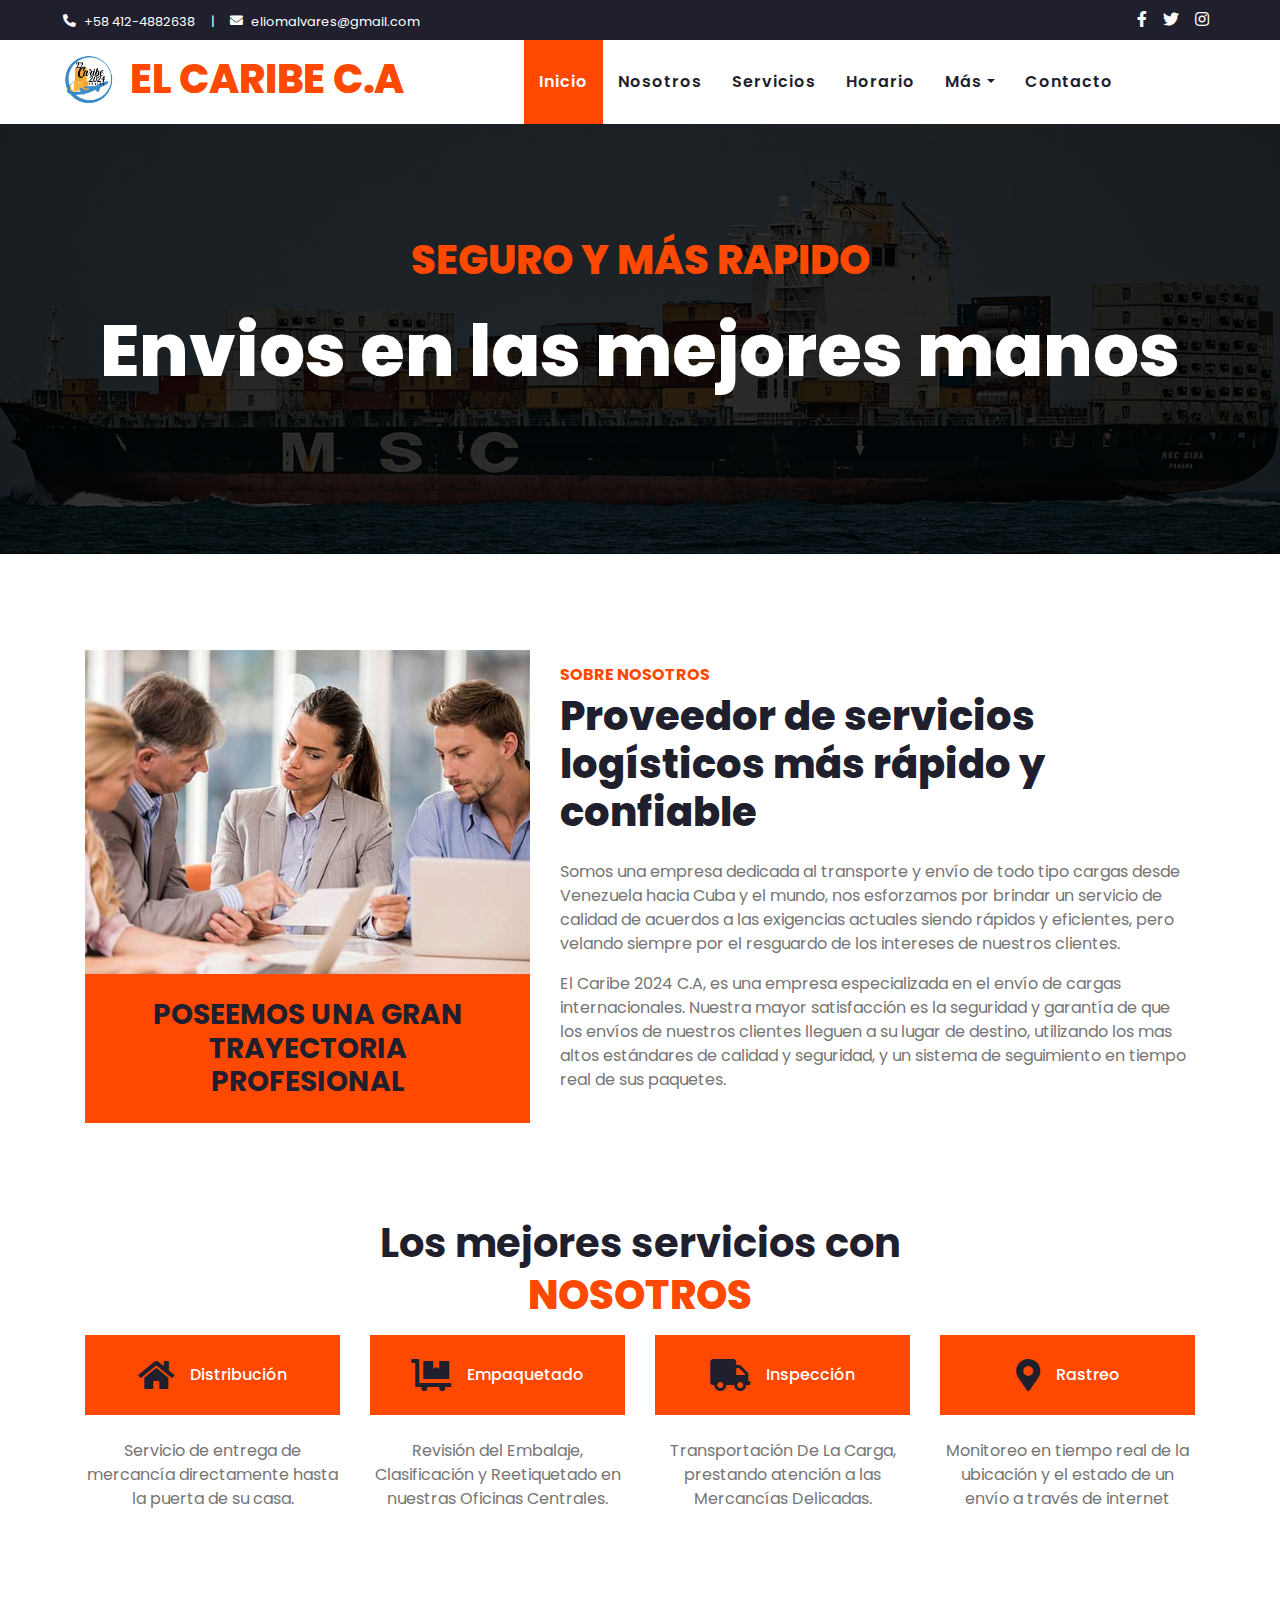
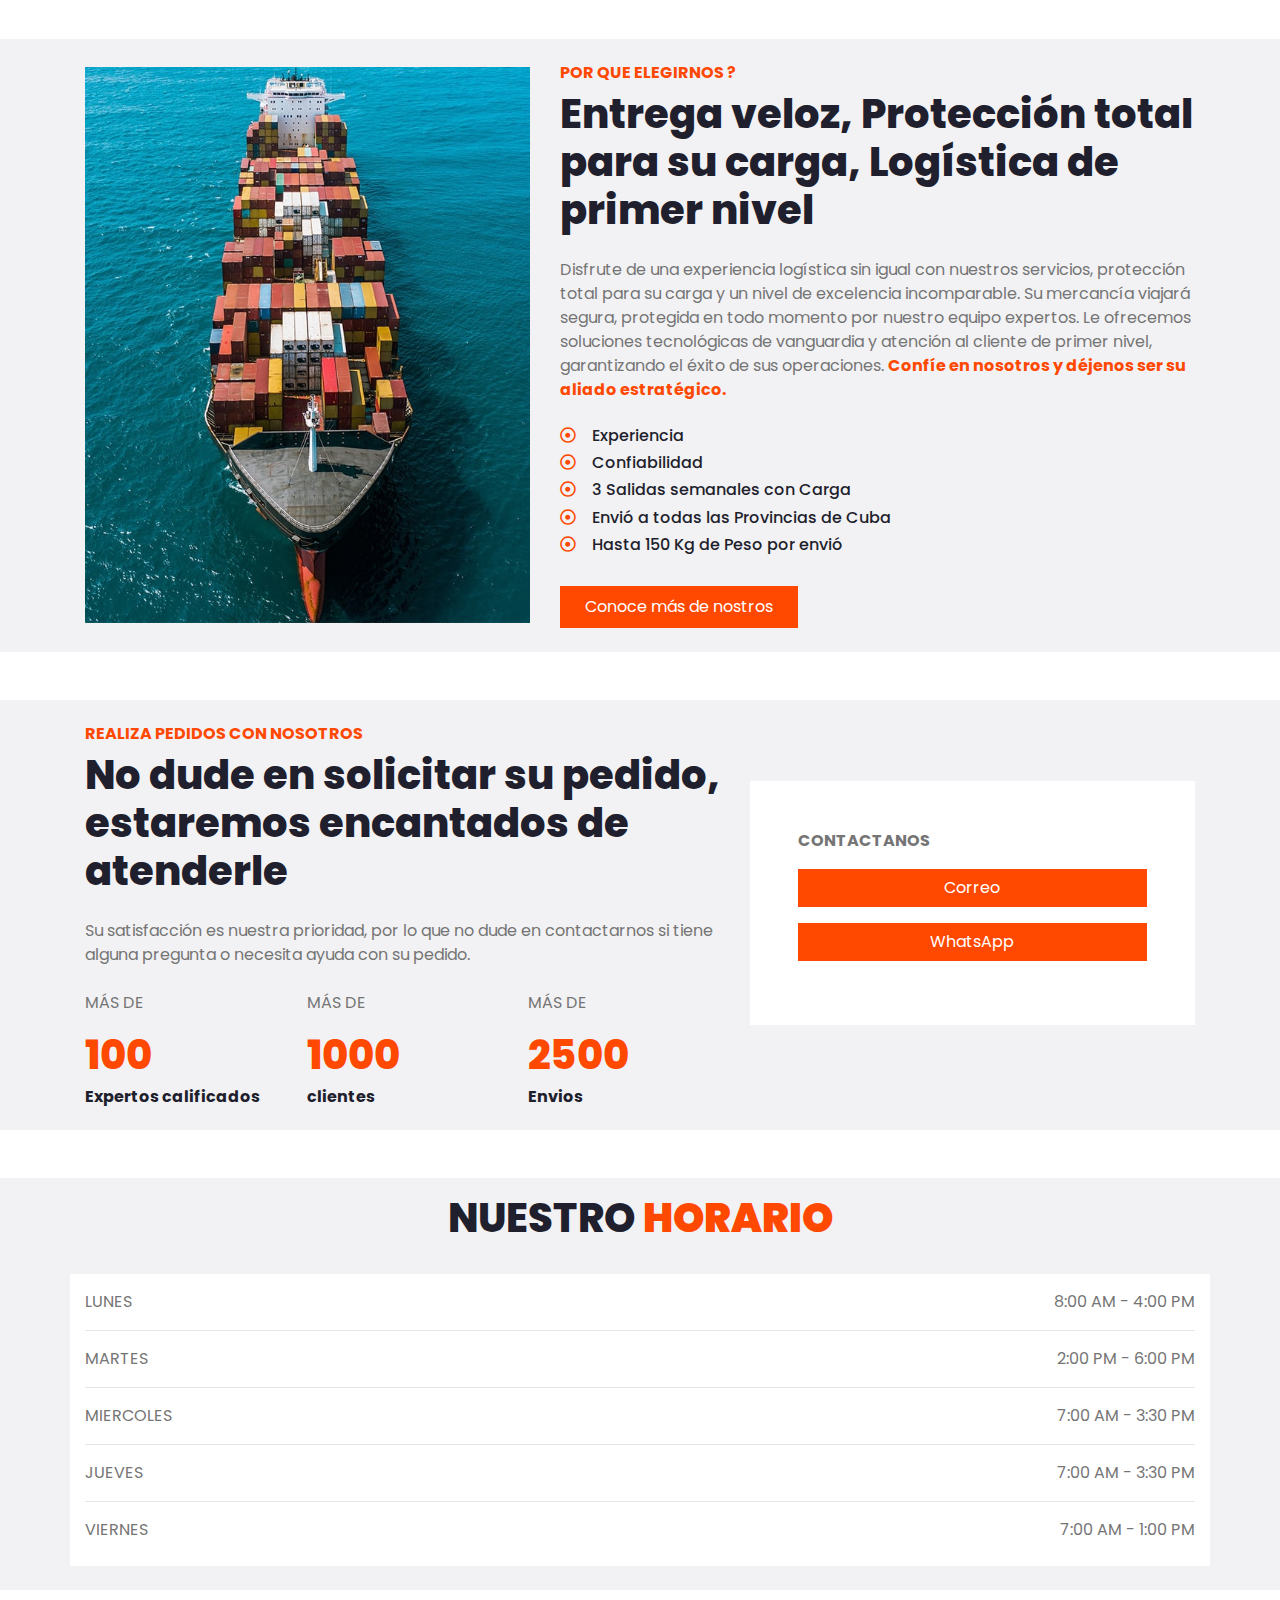
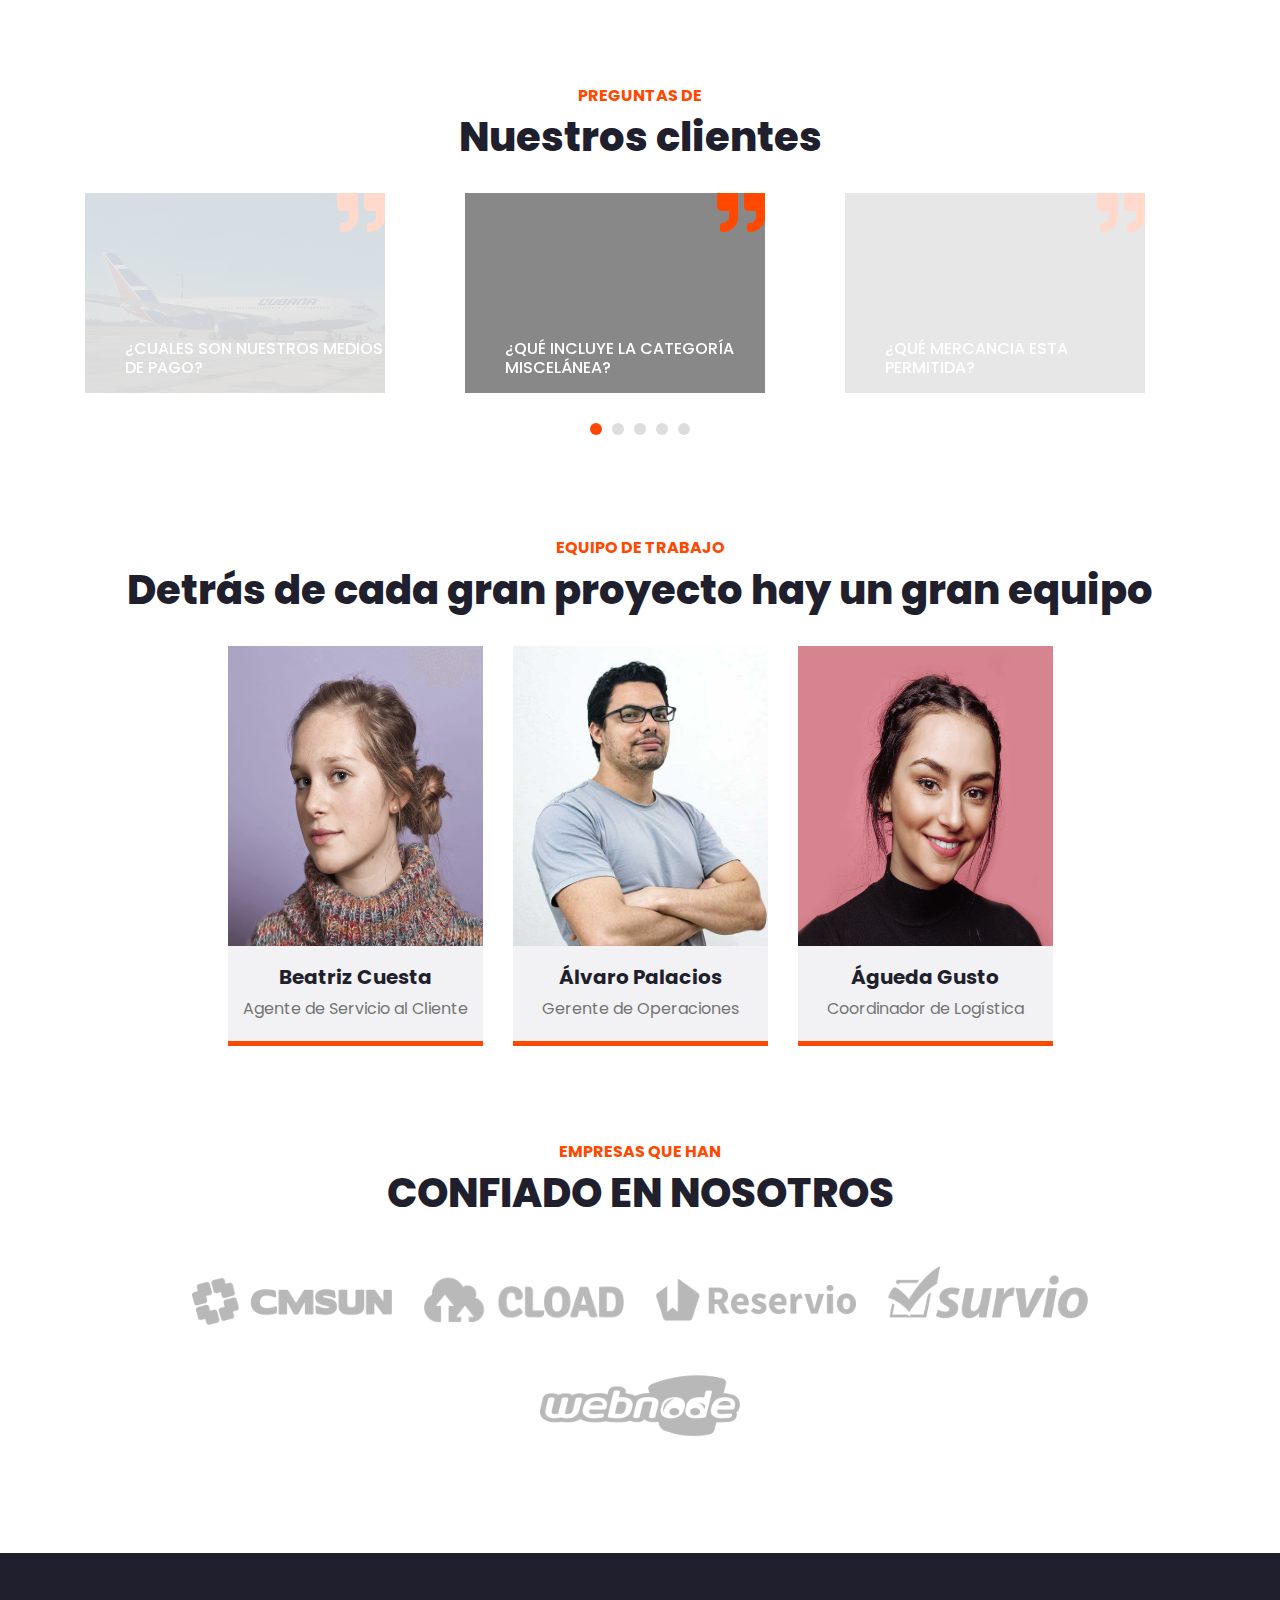
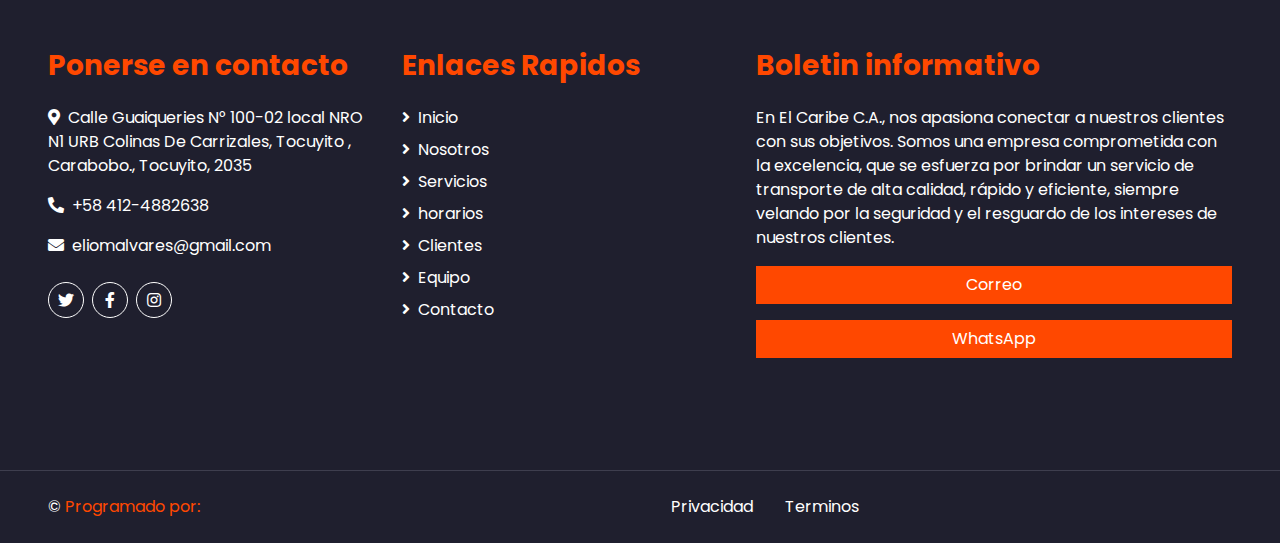
==== commit 6459db9a: "carie V3" ====
--- a/index.html
+++ b/index.html
@@ -1,5 +1,5 @@
 <!DOCTYPE html>
-<html lang="en">
+<html lang="es-ES">
 
 <head>
     <meta charset="utf-8">
@@ -29,11 +29,11 @@
     <!-- Topbar Start -->
     <div class="container-fluid bg-dark">
         <div class="row py-2 px-lg-5">
-            <div class="col-lg-6 text-center text-lg-left mb-2 mb-lg-0">
+            <div class="col-lg-6 col-sm-12 text-center text-lg-left mb-2 mb-lg-0">
                 <div class="d-inline-flex align-items-center text-white">
-                    <small><i class="fa fa-phone-alt mr-2"></i>+58 412-4882638</small>
+                    <small class="d-flex align-items-center"><i class="fa fa-phone-alt mr-2"></i>+58 412-4882638</small>
                     <small class="px-3">|</small>
-                    <small><i class="fa fa-envelope mr-2"></i>eliomalvares@gmail.com</small>
+                    <small class="d-flex align-items-center" ><i class="fa fa-envelope mr-2"></i>eliomalvares@gmail.com</small>
                 </div>
             </div>
             <div class="col-lg-6 text-center text-lg-right">
@@ -58,7 +58,9 @@
     <div class="container-fluid p-0">
         <nav class="navbar navbar-expand-lg bg-light navbar-light py-3 py-lg-0 px-lg-5">
             <a href="index.html" class="navbar-brand ml-lg-3">
-                <h1 class="m-0 display-5 text-uppercase text-primary"><img src="./img/Logo El Caribe 2024,CA.webp" class="logo mr-2 mb-1 " alt="">caribe C.A</h1>
+                <h1 class="m-0 display-5 text-uppercase text-primary">
+                    <img src="./img/Logo El Caribe 2024,CA.webp" class="logo mr-2 mb-1 " alt="">
+                    El caribe C.A</h1>
             </a>
             <button type="button" class="navbar-toggler" data-toggle="collapse" data-target="#navbarCollapse">
                 <span class="navbar-toggler-icon"></span>
@@ -74,6 +76,7 @@
                         <div class="dropdown-menu rounded-0 m-0">
                             <a href="blog.html" class="dropdown-item">Clientes</a>
                             <a href="single.html" class="dropdown-item">Equipo</a>
+                            <a href="preguntas.html" class="dropdown-item">Preguntas</a>
                         </div>
                     </div>
                     <a href="contact.html" class="nav-item nav-link">Contacto</a>
@@ -102,20 +105,20 @@
                 <div class="col-lg-5 pb-4 pb-lg-0">
                     <img class="img-fluid w-100" src="img/project-2.jpg" alt="">
                     <div class="bg-primary text-dark text-center p-4">
-                        <h3 class="m-0">POSEMOS UNA GRAN TRAYECTORIA PROFESIONAL</h3>
+                        <h3 class="m-0">POSEEMOS UNA GRAN TRAYECTORIA PROFESIONAL</h3>
                     </div>
                 </div>
                 <div class="col-lg-7">
                     <h6 class="text-primary text-uppercase font-weight-bold">Sobre Nosotros</h6>
                     <h1 class="mb-4">Proveedor de servicios logísticos más rápido y confiable</h1>
                     <p>
-                        Somos una empresa dedicada al transporte y envió de todo tipo cargas desde Venezuela hacia Cuba y el mundo, nos
-                        esforzamos por brindar un servicio , de calidad, de acuerdos a las exigencias actuales, rápido y eficiente, pero
+                        Somos una empresa dedicada al transporte y envío de todo tipo cargas desde Venezuela hacia Cuba y el mundo, nos
+                        esforzamos por brindar un servicio de calidad de acuerdos a las exigencias actuales siendo rápidos y eficientes, pero
                         velando
                         siempre por el resguardo de los intereses de nuestros clientes.
                     </p> 
                     <p>
-                        El Caribe 2024, C.A, es una empresa especializada en el envío de cargas internacionales. Nuestra mayor satisfacción es
+                        El Caribe 2024 C.A, es una empresa especializada en el envío de cargas internacionales. Nuestra mayor satisfacción es
                         la seguridad y garantía de que los envíos de nuestros clientes lleguen a su lugar de destino, utilizando los mas altos
                         estándares de calidad y seguridad, y un sistema de seguimiento en tiempo real de sus paquetes.
                     </p>
@@ -194,7 +197,7 @@
                 <h1 class="mb-4">Entrega veloz, Protección total para su carga, Logística de primer nivel</h1>
                 <p class="mb-4">Disfrute de una experiencia logística sin igual con nuestros servicios, protección total para su carga
                 y un nivel de excelencia incomparable. Su mercancía viajará segura, protegida en todo momento por
-                nuestro equipo experto. Le ofrecemos soluciones tecnologicas de vanguardia y atención al cliente de primer nivel, garantizando el éxito de sus
+                nuestro equipo expertos. Le ofrecemos soluciones tecnológicas de vanguardia y atención al cliente de primer nivel, garantizando el éxito de sus
                 operaciones. <strong class="text-primary ">Confíe en nosotros y déjenos ser su aliado estratégico.</strong> 
                 </p>
                 <ul class="list-inline">
@@ -391,6 +394,78 @@
     </div> -->
     <!-- Pricing Plan End -->
 
+    <!-- Testimonial Start -->
+    <div class="container-fluid py-5">
+        <div class="container">
+            <div class="text-center pb-2">
+                <h6 class="text-primary text-uppercase font-weight-bold">Preguntas de</h6>
+                <h1 class="mb-4">Nuestros clientes</h1>
+            </div>
+            <div class="owl-carousel testimonial-carousel" >
+                <div class="position-relative bg-secondary pt-4 px-4 imgput d-flex align-items-end"  style="width: 300px; height: 200px;">
+                    <i class="fa fa-3x fa-quote-right text-primary position-absolute" style="top: -6px; right: 0;"></i>
+                    <img class="img-fluid rounded-circle " alt="">
+                    <div class="d-flex align-items-center mb-3 position-absolute">
+                        <div class="ml-3">
+                            <a href="" class="text-decoration-none">
+                                <h6 class="text-white m-0">¿QUÉ INCLUYE LA CATEGORÍA MISCELÁNEA?</h6>
+                            </a>    
+                        </div>
+                    </div>
+                </div>
+                <div class="position-relative bg-secondary pt-4 px-4 imgput2 d-flex align-items-end"
+                    style="width: 300px; height: 200px;">
+                    <i class="fa fa-3x fa-quote-right text-primary position-absolute" style="top: -6px; right: 0;"></i>
+                    <img class="img-fluid rounded-circle " alt="">
+                    <div class="d-flex align-items-center mb-3 position-absolute">
+                        <div class="ml-3">
+                            <a href="" class="text-decoration-none">
+                                <h6 class="text-white m-0">¿QUÉ MERCANCIA ESTA PERMITIDA?</h6>
+                            </a>
+                        </div>
+                    </div>
+                </div>
+                <div class="position-relative bg-secondary pt-4 px-4 imgput3 d-flex align-items-end"
+                    style="width: 300px; height: 200px;">
+                    <i class="fa fa-3x fa-quote-right text-primary position-absolute" style="top: -6px; right: 0;"></i>
+                    <img class="img-fluid rounded-circle " alt="">
+                    <div class="d-flex align-items-center mb-3 position-absolute">
+                        <div class="ml-3">
+                            <a href="" class="text-decoration-none">
+                                <h6 class="text-white m-0">¿QUÉ MERCANCIA ESTA PROHIBIDA?</h6>
+                            </a>
+                        </div>
+                    </div>
+                </div>
+                <div class="position-relative bg-secondary pt-4 px-4 imgput4 d-flex align-items-end"
+                    style="width: 300px; height: 200px;">
+                    <i class="fa fa-3x fa-quote-right text-primary position-absolute" style="top: -6px; right: 0;"></i>
+                    <img class="img-fluid rounded-circle " alt="">
+                    <div class="d-flex align-items-center mb-3 position-absolute">
+                        <div class="ml-3">
+                            <a href="" class="text-decoration-none">
+                                <h6 class="text-white m-0">¿QUÉ MERCANCIA ESTA PROHIBIDA?</h6>
+                            </a>
+                        </div>
+                    </div>
+                </div>
+                <div class="position-relative bg-secondary pt-4 px-4 imgput5 d-flex align-items-end"
+                    style="width: 300px; height: 200px;">
+                    <i class="fa fa-3x fa-quote-right text-primary position-absolute" style="top: -6px; right: 0;"></i>
+                    <img class="img-fluid rounded-circle " alt="">
+                    <div class="d-flex align-items-center mb-3 position-absolute">
+                        <div class="ml-3">
+                            <a href="" class="text-decoration-none">
+                                <h6 class="text-white m-0">¿CUALES SON NUESTROS MEDIOS DE PAGO?</h6>
+                            </a>
+                        </div>
+                    </div>
+                </div>
+            </div> 
+        </div>
+    </div>
+    <!-- Testimonial End -->
+
 
     <!-- Team Start -->
     <div class="container-fluid pt-5">
@@ -484,7 +559,7 @@
                         <h3 class="text-primary mb-4">Ponerse en contacto</h3>
                         <p><i class="fa fa-map-marker-alt mr-2"></i>Calle Guaiqueries N° 100-02 local NRO N1 URB Colinas De Carrizales, Tocuyito , Carabobo., Tocuyito, 2035</p>
                         <p><i class="fa fa-phone-alt mr-2"></i>+58 412-4882638</p>
-                        <p><i class="fa fa-envelope mr-2"></i>ieliomalvares@gmail.com</p>
+                        <p><i class="fa fa-envelope mr-2"></i>eliomalvares@gmail.com</p>
                         <div class="d-flex justify-content-start mt-4">
                             <a class="btn btn-outline-light btn-social mr-2" href="#"><i class="fab fa-twitter"></i></a>
                             <a class="btn btn-outline-light btn-social mr-2" href="#"><i class="fab fa-facebook-f"></i></a>
@@ -526,14 +601,13 @@
         </div>
     </div>
     <div class="container-fluid bg-dark text-white border-top py-4 px-sm-3 px-md-5" style="border-color: #3E3E4E !important;">
-        <div class="row">
-            <div class="col-lg-6 text-center text-md-left mb-3 mb-md-0">
-                <p class="m-0 text-white">&copy; <a href="#">Programado por:</a> TSU Jeison Balduz 
-                <p class="m-0 text-white">&copy; <a href="#">Diseñado por:</a> TSU Jeison Balduz 
+        <div class="row d-flex justify-content-between">
+            <div class="col-lg-6 text-center text-md-left mb-3 mb-md-0 d-flex">
+                <p class="m-0 text-white programdor">&copy; <a href="#">Programado por:</a>
                 </p>
             </div>
-            <div class="col-lg-6 text-center text-md-right">
-                <ul class="nav d-inline-flex">
+            <div class="col-sm-12 col-lg-6 text-center text-md-right ">
+                <ul class="nav d-flex ">
                     <li class="nav-item">
                         <a class="nav-link text-white py-0" href="#">Privacidad</a>
                     </li>
@@ -544,11 +618,10 @@
             </div>
         </div>
     </div>
-    <!-- Footer End -->
-
-
-    <!-- Back to Top -->
-    <a href="#" class="btn btn-lg btn-primary back-to-top"><i class="fa fa-angle-double-up"></i></a>
+    <!-- Footer End --> 
+
+ <!-- Back to Top -->
+ <a href="#" class="btn btn-lg btn-primary back-to-top"><i class="fa fa-angle-double-up"></i></a>
 
 
     <!-- JavaScript Libraries -->
--- a/css/style.css
+++ b/css/style.css
@@ -325,8 +325,39 @@
   color: inherit;
   white-space: normal;
 }
-.texto-contac{
-  
+.imgput:nth-child(1){
+  background: linear-gradient(rgba(53, 53, 53, 0.562), rgba(53, 53, 53, 0.562)), url(../img/cubanav1.jpg);
+    background-position: top;
+    background-repeat: no-repeat;
+    background-size: cover;
+    background-color: #000000;
+}
+.imgput2:nth-child(1) {
+  background: linear-gradient(rgba(53, 53, 53, 0.562), rgba(53, 53, 53, 0.562)), url(../img/cubanav3.jpg);
+  background-position: top;
+  background-repeat: no-repeat;
+  background-size: cover;
+}
+.imgput3:nth-child(1) {
+  background: linear-gradient(rgba(53, 53, 53, 0.562), rgba(53, 53, 53, 0.562)), url(../img/cubanav2.jpg);
+  background-position: top;
+  background-repeat: no-repeat;
+  background-size: cover;
+}
+.imgput4:nth-child(1) {
+  background: linear-gradient(rgba(53, 53, 53, 0.562), rgba(53, 53, 53, 0.562)), url(../img/cubanav4.jpg);
+  background-position: top;
+  background-repeat: no-repeat;
+  background-size: cover;
+}
+.imgput5:nth-child(1) {
+  background: linear-gradient(rgba(53, 53, 53, 0.562), rgba(53, 53, 53, 0.562)), url(../img/cubanav5.jpg);
+  background-position: top;
+  background-repeat: no-repeat;
+  background-size: cover;
+}
+#carru{
+  justify-content: center !important;
 }
 .contenedor-contac{
  border-radius: 5px !important ;  
@@ -418,6 +449,7 @@
 h4, .h4 {
   font-size: 1.5rem;
 }
+ 
 
 @media (max-width: 1200px) {
   h4, .h4 {
@@ -460,6 +492,7 @@
   .display-2 {
     font-size: calc(1.675rem + 5.1vw) ;
   }
+   
 }
 
 .display-3 {
@@ -633,6 +666,7 @@
   .container, .container-sm, .container-md {
     max-width: 720px;
   }
+  
 }
 
 @media (min-width: 992px) {
@@ -9690,6 +9724,15 @@
 .img-tab{
   width: 200px;   
 }
+
+@media (max-width: 991.98px) {
+  .disple {
+      display: none !important;
+    }
+  .boton{
+    text-align: left
+  }
+}
 /* .team:hover .team-text {
   bottom: 100px;
 }
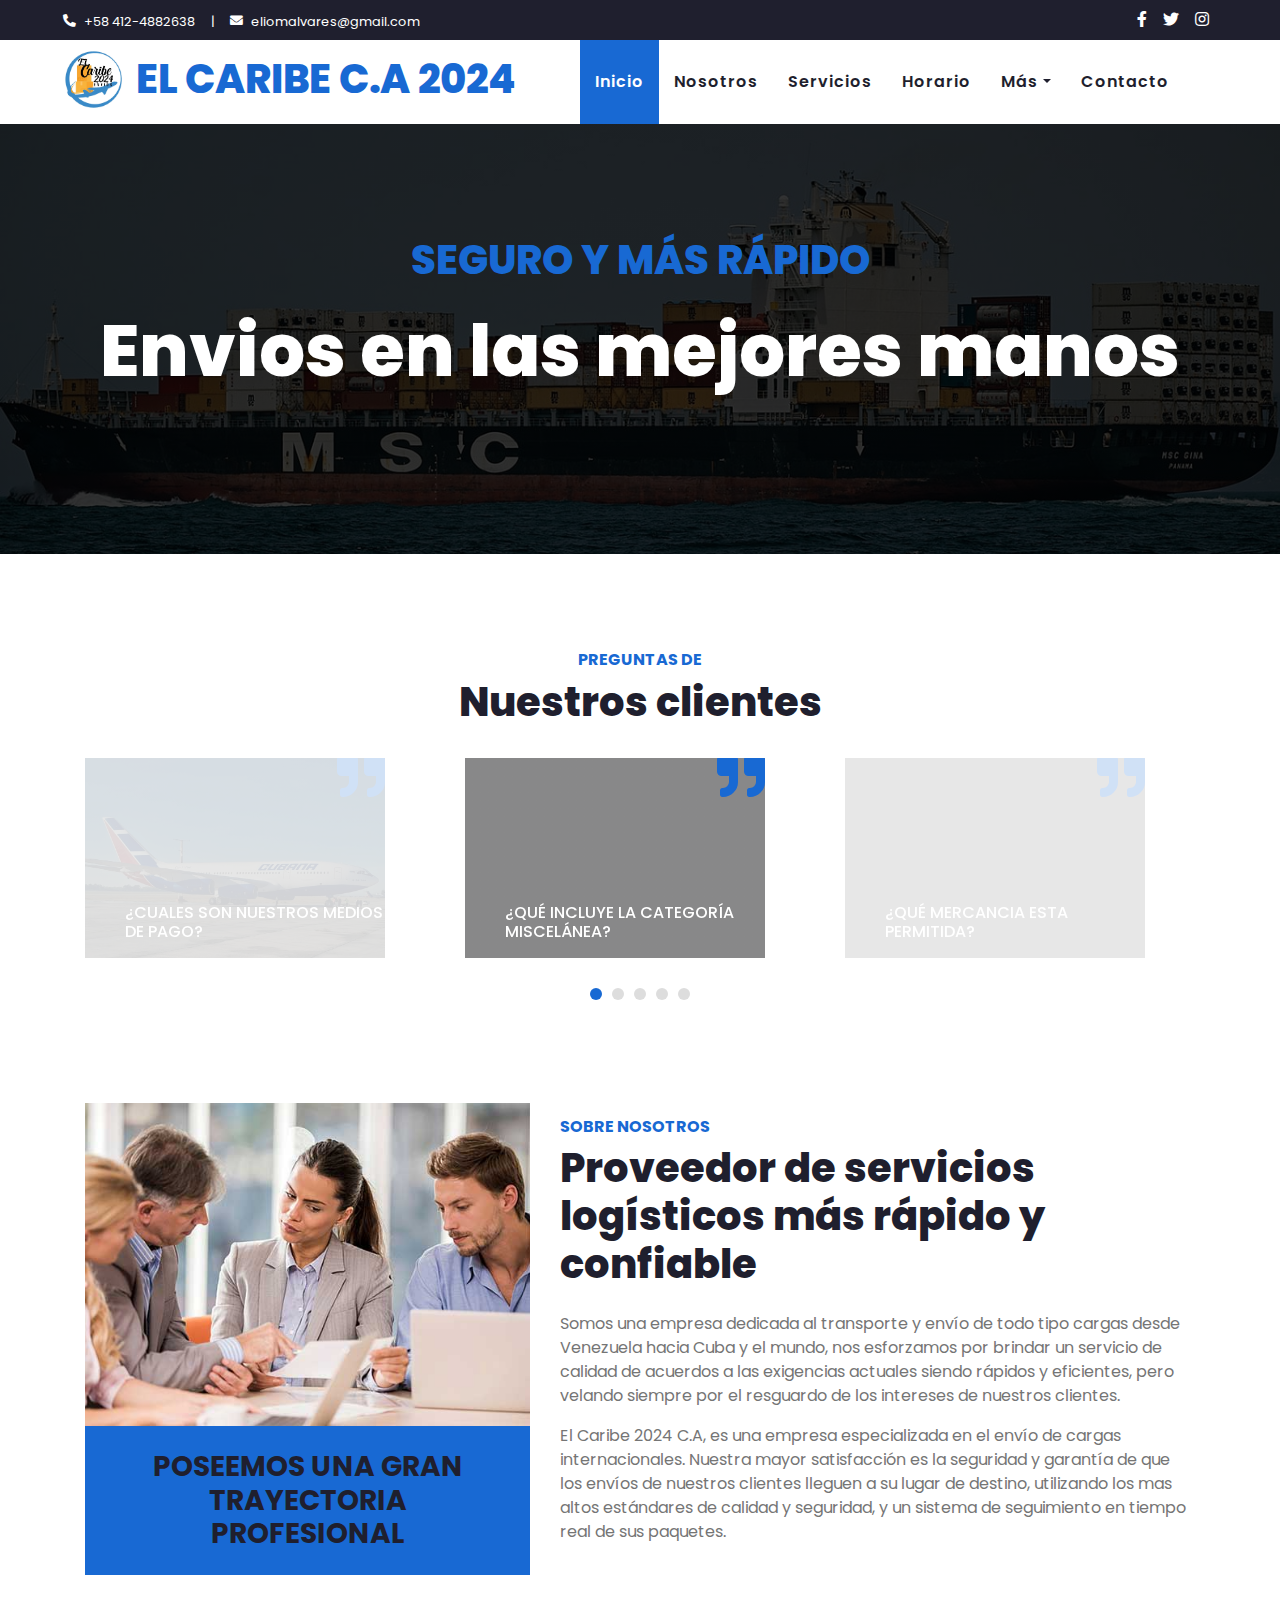
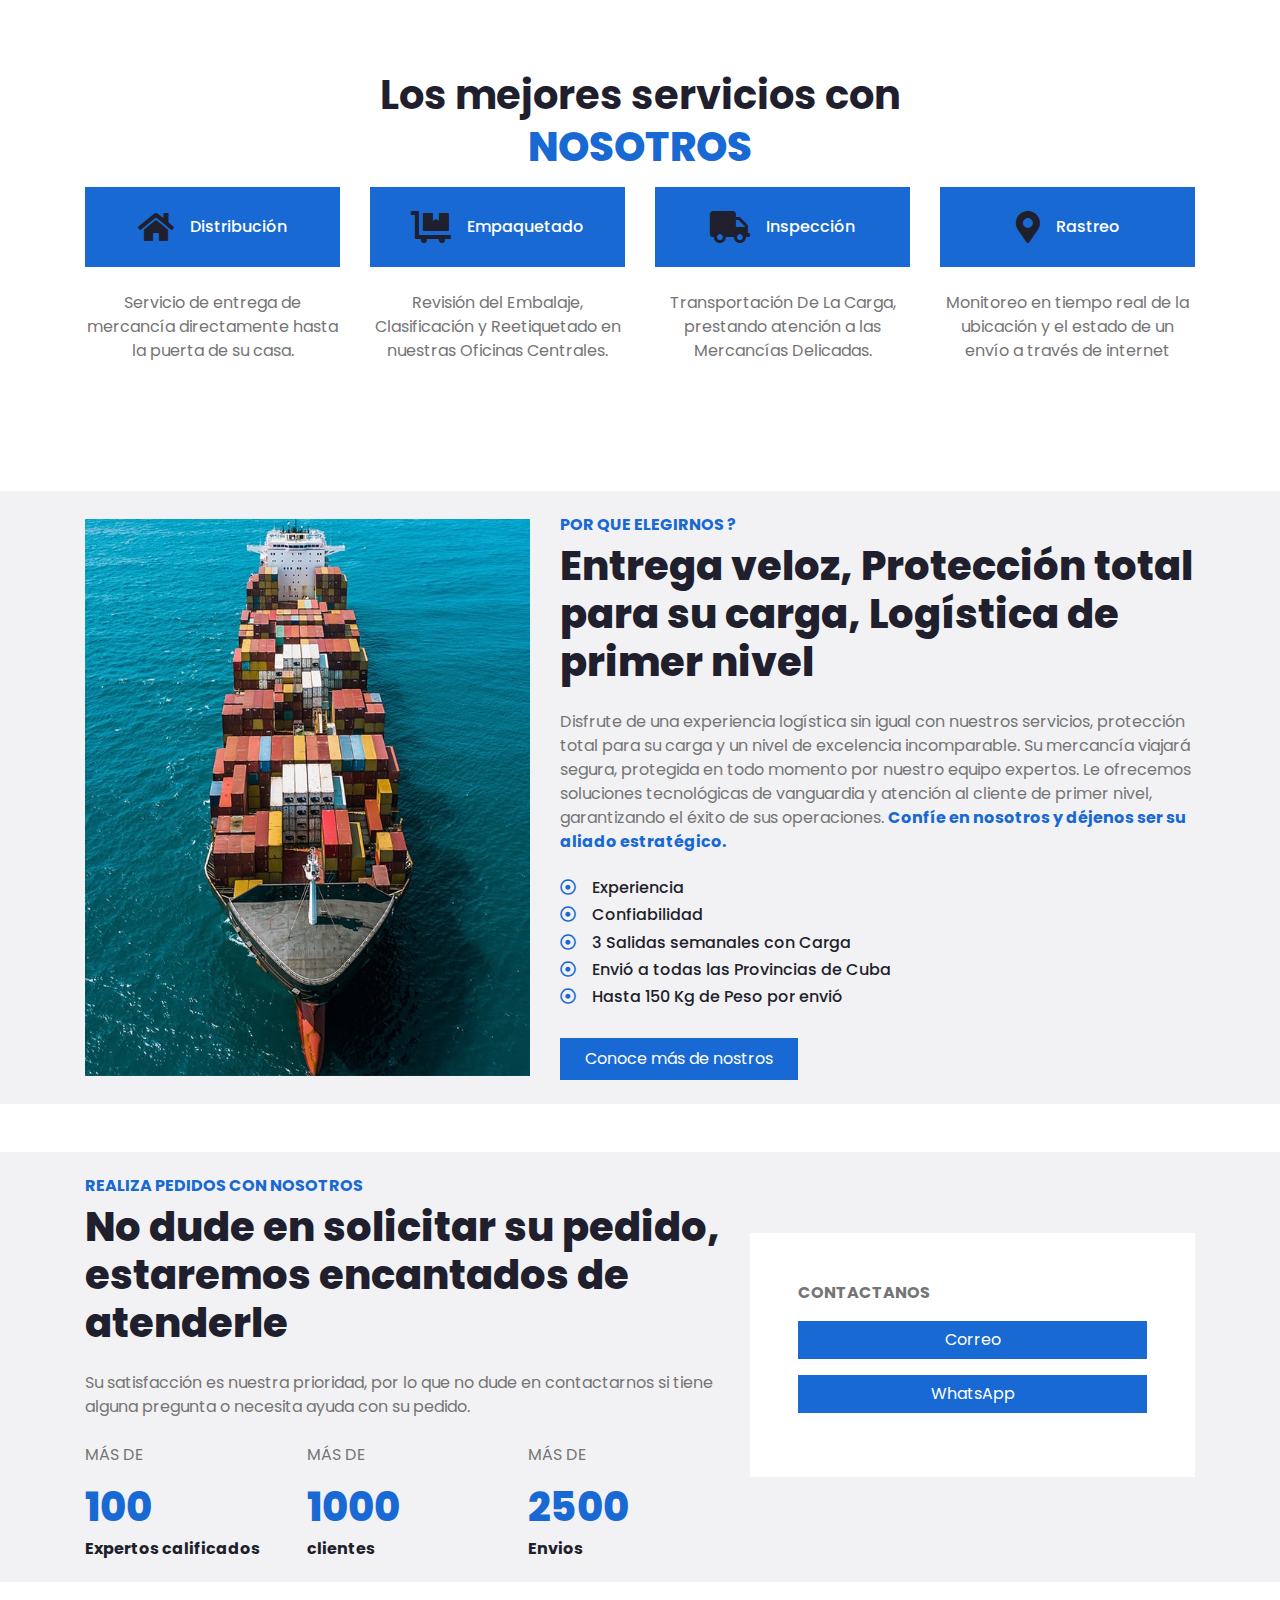
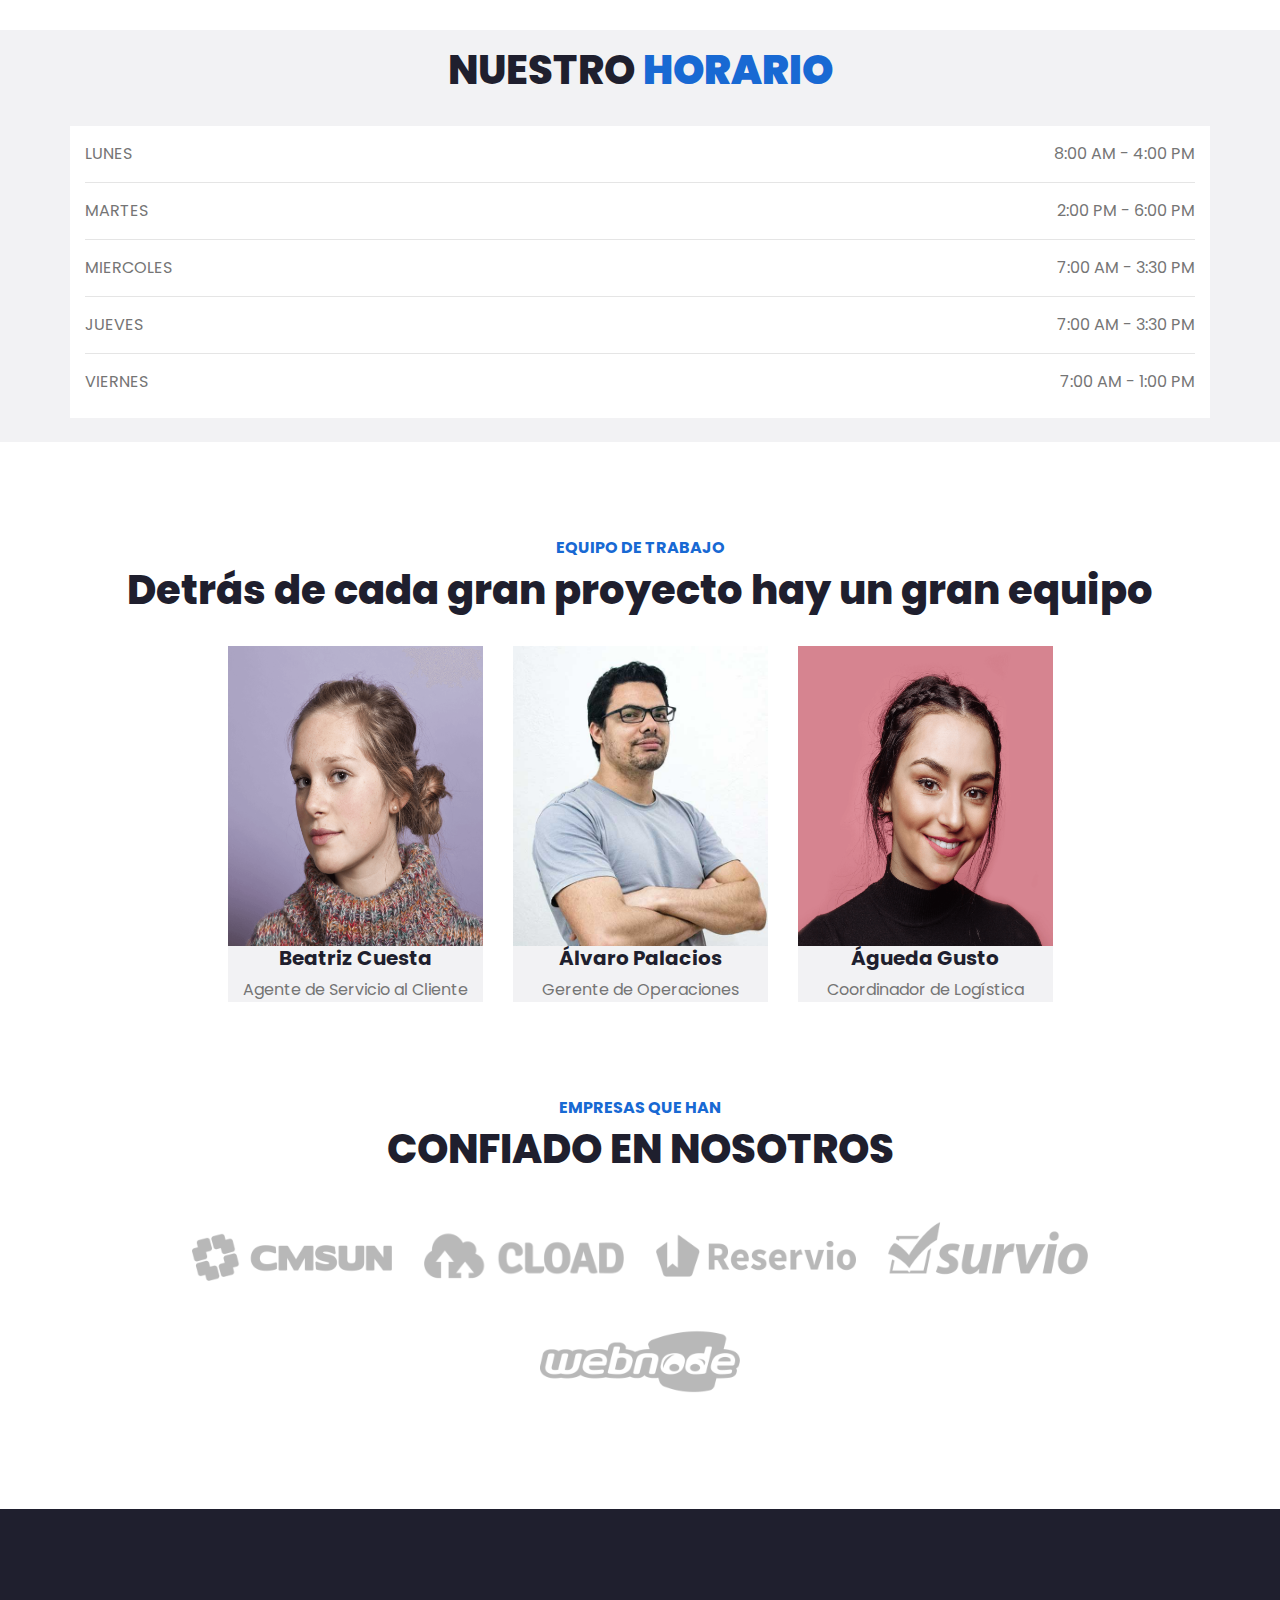
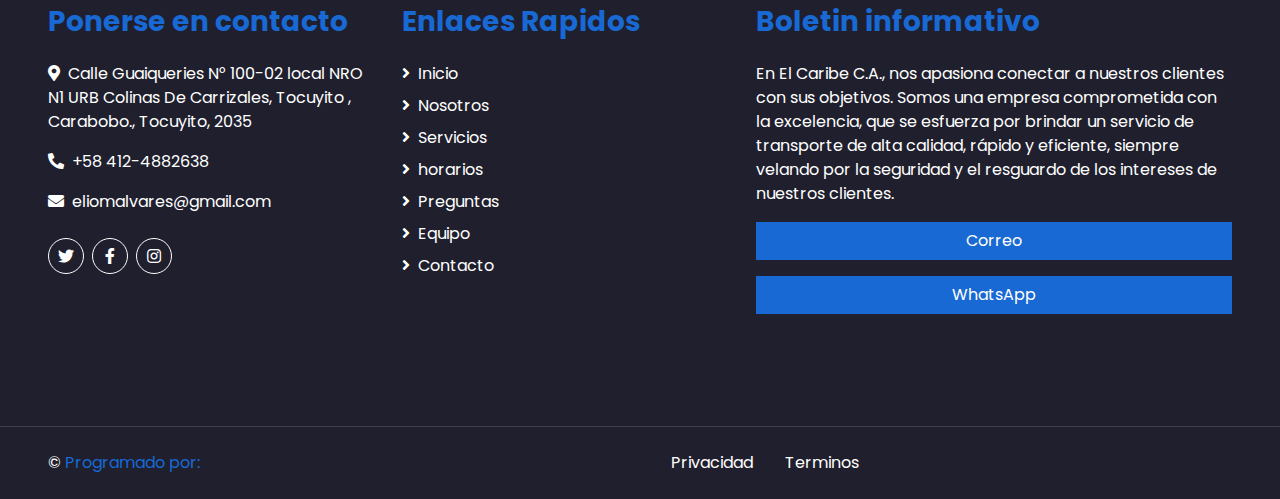
==== commit aa2563cd: "caribe color v1" ====
--- a/index.html
+++ b/index.html
@@ -22,7 +22,8 @@
     <link href="lib/owlcarousel/assets/owl.carousel.min.css" rel="stylesheet">
 
     <!-- Customized Bootstrap Stylesheet -->
-    <link href="css/style.css" rel="stylesheet">
+    <link href="css/style3.css" rel="stylesheet">
+    <link href="css/stilos.css" rel="stylesheet">
 </head>
 
 <body>
@@ -58,9 +59,10 @@
     <div class="container-fluid p-0">
         <nav class="navbar navbar-expand-lg bg-light navbar-light py-3 py-lg-0 px-lg-5">
             <a href="index.html" class="navbar-brand ml-lg-3">
-                <h1 class="m-0 display-5 text-uppercase text-primary">
-                    <img src="./img/Logo El Caribe 2024,CA.webp" class="logo mr-2 mb-1 " alt="">
-                    El caribe C.A</h1>
+                <h1 class="m-0 display-5 text-uppercase text-primary caribe">
+                    <img src="./img/Logo El Caribe 2024,CA.webp" class="logo mr-1 mb-1 " alt="">
+                    El caribe C.A 2024
+                </h1>
             </a>
             <button type="button" class="navbar-toggler" data-toggle="collapse" data-target="#navbarCollapse">
                 <span class="navbar-toggler-icon"></span>
@@ -68,14 +70,13 @@
             <div class="collapse navbar-collapse justify-content-between px-lg-3" id="navbarCollapse">
                 <div class="navbar-nav m-auto py-0">
                     <a href="index.html" class="nav-item nav-link active">Inicio</a>
-                    <a href="about.html" class="nav-item nav-link">Nosotros</a>
+                    <a href="nosotros.html" class="nav-item nav-link">Nosotros</a>
                     <a href="service.html" class="nav-item nav-link">Servicios</a>
-                    <a href="price.html" class="nav-item nav-link">Horario</a>
+                    <a href="horario.html" class="nav-item nav-link">Horario</a>
                     <div class="nav-item dropdown">
                         <a href="#" class="nav-link dropdown-toggle" data-toggle="dropdown">Más</a>
                         <div class="dropdown-menu rounded-0 m-0">
-                            <a href="blog.html" class="dropdown-item">Clientes</a>
-                            <a href="single.html" class="dropdown-item">Equipo</a>
+                            <a href="equipo.html" class="dropdown-item">Equipo</a>
                             <a href="preguntas.html" class="dropdown-item">Preguntas</a>
                         </div>
                     </div>
@@ -90,15 +91,87 @@
     <!-- Header Start -->
     <div class="jumbotron jumbotron-fluid mb-5">
         <div class="container text-center py-5">
-            <h1 class="text-primary mb-4">SEGURO Y MÁS RAPIDO</h1>
+            <h1 class="text-segundary mb-4">SEGURO Y MÁS RÁPIDO</h1>
             <h1 class="text-white display-3 mb-5">Envios en las mejores manos</h1>
         </div>
     </div>
     <!-- Header End -->
 
     
-
-    <!-- About Start -->
+<!-- Testimonial Start -->
+<div class="container-fluid py-5">
+    <div class="container">
+        <div class="text-center pb-2">
+            <h6 class="text-primary text-uppercase font-weight-bold">Preguntas de</h6>
+            <h1 class="mb-4">Nuestros clientes</h1>
+        </div>
+        <div class="owl-carousel testimonial-carousel">
+            <div class="position-relative bg-secondary pt-4 px-4 imgput d-flex align-items-end"
+                style="width: 300px; height: 200px;">
+                <i class="fa fa-3x fa-quote-right text-primary position-absolute" style="top: -6px; right: 0;"></i>
+                <img class="img-fluid rounded-circle " alt="">
+                <div class="d-flex align-items-center mb-3 position-absolute">
+                    <div class="ml-3">
+                        <a href="./preguntas.html" class="text-decoration-none">
+                            <h6 class="text-white m-0">¿QUÉ INCLUYE LA CATEGORÍA MISCELÁNEA?</h6>
+                        </a>
+                    </div>
+                </div>
+            </div>
+            <div class="position-relative bg-secondary pt-4 px-4 imgput2 d-flex align-items-end"
+                style="width: 300px; height: 200px;">
+                <i class="fa fa-3x fa-quote-right text-primary position-absolute" style="top: -6px; right: 0;"></i>
+                <img class="img-fluid rounded-circle " alt="">
+                <div class="d-flex align-items-center mb-3 position-absolute">
+                    <div class="ml-3">
+                        <a href="./preguntas.html" class="text-decoration-none">
+                            <h6 class="text-white m-0">¿QUÉ MERCANCIA ESTA PERMITIDA?</h6>
+                        </a>
+                    </div>
+                </div>
+            </div>
+            <div class="position-relative bg-secondary pt-4 px-4 imgput3 d-flex align-items-end"
+                style="width: 300px; height: 200px;">
+                <i class="fa fa-3x fa-quote-right text-primary position-absolute" style="top: -6px; right: 0;"></i>
+                <img class="img-fluid rounded-circle " alt="">
+                <div class="d-flex align-items-center mb-3 position-absolute">
+                    <div class="ml-3">
+                        <a href="./preguntas.html" class="text-decoration-none">
+                            <h6 class="text-white m-0">¿QUÉ MERCANCIA ESTA PROHIBIDA?</h6>
+                        </a>
+                    </div>
+                </div>
+            </div>
+            <div class="position-relative bg-secondary pt-4 px-4 imgput4 d-flex align-items-end"
+                style="width: 300px; height: 200px;">
+                <i class="fa fa-3x fa-quote-right text-primary position-absolute" style="top: -6px; right: 0;"></i>
+                <img class="img-fluid rounded-circle " alt="">
+                <div class="d-flex align-items-center mb-3 position-absolute">
+                    <div class="ml-3">
+                        <a href="./preguntas.html" class="text-decoration-none">
+                            <h6 class="text-white m-0">¿HAY UN LÍMITE DE PESO?</h6>
+                        </a>
+                    </div>
+                </div>
+            </div>
+            <div class="position-relative bg-secondary pt-4 px-4 imgput5 d-flex align-items-end"
+                style="width: 300px; height: 200px;">
+                <i class="fa fa-3x fa-quote-right text-primary position-absolute" style="top: -6px; right: 0;"></i>
+                <img class="img-fluid rounded-circle " alt="">
+                <div class="d-flex align-items-center mb-3 position-absolute">
+                    <div class="ml-3">
+                        <a href="./preguntas.html" class="text-decoration-none">
+                            <h6 class="text-white m-0">¿CUALES SON NUESTROS MEDIOS DE PAGO?</h6>
+                        </a>
+                    </div>
+                </div>
+            </div>
+        </div>
+    </div>
+</div>
+<!-- Testimonial End -->
+
+<!-- About Start -->
     <div class="container-fluid py-5">
         <div class="container">
             <div class="row align-items-center">
@@ -394,79 +467,7 @@
     </div> -->
     <!-- Pricing Plan End -->
 
-    <!-- Testimonial Start -->
-    <div class="container-fluid py-5">
-        <div class="container">
-            <div class="text-center pb-2">
-                <h6 class="text-primary text-uppercase font-weight-bold">Preguntas de</h6>
-                <h1 class="mb-4">Nuestros clientes</h1>
-            </div>
-            <div class="owl-carousel testimonial-carousel" >
-                <div class="position-relative bg-secondary pt-4 px-4 imgput d-flex align-items-end"  style="width: 300px; height: 200px;">
-                    <i class="fa fa-3x fa-quote-right text-primary position-absolute" style="top: -6px; right: 0;"></i>
-                    <img class="img-fluid rounded-circle " alt="">
-                    <div class="d-flex align-items-center mb-3 position-absolute">
-                        <div class="ml-3">
-                            <a href="" class="text-decoration-none">
-                                <h6 class="text-white m-0">¿QUÉ INCLUYE LA CATEGORÍA MISCELÁNEA?</h6>
-                            </a>    
-                        </div>
-                    </div>
-                </div>
-                <div class="position-relative bg-secondary pt-4 px-4 imgput2 d-flex align-items-end"
-                    style="width: 300px; height: 200px;">
-                    <i class="fa fa-3x fa-quote-right text-primary position-absolute" style="top: -6px; right: 0;"></i>
-                    <img class="img-fluid rounded-circle " alt="">
-                    <div class="d-flex align-items-center mb-3 position-absolute">
-                        <div class="ml-3">
-                            <a href="" class="text-decoration-none">
-                                <h6 class="text-white m-0">¿QUÉ MERCANCIA ESTA PERMITIDA?</h6>
-                            </a>
-                        </div>
-                    </div>
-                </div>
-                <div class="position-relative bg-secondary pt-4 px-4 imgput3 d-flex align-items-end"
-                    style="width: 300px; height: 200px;">
-                    <i class="fa fa-3x fa-quote-right text-primary position-absolute" style="top: -6px; right: 0;"></i>
-                    <img class="img-fluid rounded-circle " alt="">
-                    <div class="d-flex align-items-center mb-3 position-absolute">
-                        <div class="ml-3">
-                            <a href="" class="text-decoration-none">
-                                <h6 class="text-white m-0">¿QUÉ MERCANCIA ESTA PROHIBIDA?</h6>
-                            </a>
-                        </div>
-                    </div>
-                </div>
-                <div class="position-relative bg-secondary pt-4 px-4 imgput4 d-flex align-items-end"
-                    style="width: 300px; height: 200px;">
-                    <i class="fa fa-3x fa-quote-right text-primary position-absolute" style="top: -6px; right: 0;"></i>
-                    <img class="img-fluid rounded-circle " alt="">
-                    <div class="d-flex align-items-center mb-3 position-absolute">
-                        <div class="ml-3">
-                            <a href="" class="text-decoration-none">
-                                <h6 class="text-white m-0">¿QUÉ MERCANCIA ESTA PROHIBIDA?</h6>
-                            </a>
-                        </div>
-                    </div>
-                </div>
-                <div class="position-relative bg-secondary pt-4 px-4 imgput5 d-flex align-items-end"
-                    style="width: 300px; height: 200px;">
-                    <i class="fa fa-3x fa-quote-right text-primary position-absolute" style="top: -6px; right: 0;"></i>
-                    <img class="img-fluid rounded-circle " alt="">
-                    <div class="d-flex align-items-center mb-3 position-absolute">
-                        <div class="ml-3">
-                            <a href="" class="text-decoration-none">
-                                <h6 class="text-white m-0">¿CUALES SON NUESTROS MEDIOS DE PAGO?</h6>
-                            </a>
-                        </div>
-                    </div>
-                </div>
-            </div> 
-        </div>
-    </div>
-    <!-- Testimonial End -->
-
-
+    
     <!-- Team Start -->
     <div class="container-fluid pt-5">
         <div class="container ">
@@ -569,13 +570,13 @@
                     <div class="col-md-6 mb-5">
                         <h3 class="text-primary mb-4">Enlaces Rapidos</h3>
                         <div class="d-flex flex-column justify-content-start">
-                            <a class="text-white mb-2" href="#"><i class="fa fa-angle-right mr-2"></i>Inicio</a>
-                            <a class="text-white mb-2" href="#"><i class="fa fa-angle-right mr-2"></i>Nosotros</a>
-                            <a class="text-white mb-2" href="#"><i class="fa fa-angle-right mr-2"></i>Servicios</a>
-                            <a class="text-white mb-2" href="#"><i class="fa fa-angle-right mr-2"></i>horarios</a>
-                            <a class="text-white mb-2" href="#"><i class="fa fa-angle-right mr-2"></i>Clientes</a>
-                            <a class="text-white mb-2" href="#"><i class="fa fa-angle-right mr-2"></i>Equipo</a>
-                            <a class="text-white" href="#"><i class="fa fa-angle-right mr-2"></i>Contacto</a>
+                            <a class="text-white mb-2" href="./index.html"><i class="fa fa-angle-right mr-2"></i>Inicio</a>
+                            <a class="text-white mb-2" href="./nosotros.html"><i class="fa fa-angle-right mr-2"></i>Nosotros</a>
+                            <a class="text-white mb-2" href="./service.html"><i class="fa fa-angle-right mr-2"></i>Servicios</a>
+                            <a class="text-white mb-2" href="./horario.html"><i class="fa fa-angle-right mr-2"></i>horarios</a>
+                            <a class="text-white mb-2" href="./preguntas.html"><i class="fa fa-angle-right mr-2"></i>Preguntas</a>
+                            <a class="text-white mb-2" href="./equipo.html"><i class="fa fa-angle-right mr-2"></i>Equipo</a>
+                            <a class="text-white" href="./contact.html"><i class="fa fa-angle-right mr-2"></i>Contacto</a>
                         </div>
                     </div>
                 </div>
--- a/css/style3.css
+++ b/css/style3.css
@@ -0,0 +1,9206 @@
+@charset "UTF-8";
+/******* Bootstrap Theming ********/
+/*!
+ * Bootstrap v4.5.3 (https://getbootstrap.com/)
+ * Copyright 2011-2020 The Bootstrap Authors
+ * Copyright 2011-2020 Twitter, Inc.
+ * Licensed under MIT (https://github.com/twbs/bootstrap/blob/main/LICENSE)
+ */
+:root {
+  --blue: #007bff;
+  --indigo: #6610f2;
+  --purple: #6f42c1;
+  --pink: #e83e8c;
+  --red: #dc3545;
+  --orange: #fd7e14;
+  --yellow: #ffc107;
+  --green: #28a745;
+  --teal: #20c997;
+  --cyan: #17a2b8;
+  --white: #fff;
+  --gray: #6c757d;
+  --gray-dark: #343a40;
+  --primary: #1869d3;
+  --secondary: #F2F2F4;
+  --success: #28a745;
+  --info: #17a2b8;
+  --warning: #ffc107;
+  --danger: #dc3545;
+  --light: #FFFFFF;
+  --dark: #1F1F2E;
+  --breakpoint-xs: 0;
+  --breakpoint-sm: 576px;
+  --breakpoint-md: 768px;
+  --breakpoint-lg: 992px;
+  --breakpoint-xl: 1200px;
+  --font-family-sans-serif: "Poppins", sans-serif;
+  --font-family-monospace: SFMono-Regular, Menlo, Monaco, Consolas, "Liberation Mono", "Courier New", monospace;
+}
+
+*,
+*::before,
+*::after {
+  box-sizing: border-box;
+}
+
+html {
+  font-family: sans-serif;
+  line-height: 1.15;
+  -webkit-text-size-adjust: 100%;
+  -webkit-tap-highlight-color: rgba(0, 0, 0, 0);
+}
+
+article, aside, figcaption, figure, footer, header, hgroup, main, nav, section {
+  display: block;
+}
+
+body {
+  margin: 0;
+  font-family: "Poppins", sans-serif;
+  font-size: 1rem;
+  font-weight: 400;
+  line-height: 1.5;
+  color: #757575;
+  text-align: left;
+  background-color: #fff;
+}
+
+[tabindex="-1"]:focus:not(:focus-visible) {
+  outline: 0 !important;
+}
+
+hr {
+  box-sizing: content-box;
+  height: 0;
+  overflow: visible;
+}
+
+h1, h2, h3, h4, h5, h6 {
+  margin-top: 0;
+  margin-bottom: 0.5rem;
+}
+
+p {
+  margin-top: 0;
+  margin-bottom: 1rem;
+}
+
+abbr[title],
+abbr[data-original-title] {
+  text-decoration: underline;
+  -webkit-text-decoration: underline dotted;
+          text-decoration: underline dotted;
+  cursor: help;
+  border-bottom: 0;
+  -webkit-text-decoration-skip-ink: none;
+          text-decoration-skip-ink: none;
+}
+
+address {
+  margin-bottom: 1rem;
+  font-style: normal;
+  line-height: inherit;
+}
+
+ol,
+ul,
+dl {
+  margin-top: 0;
+  margin-bottom: 1rem;
+}
+
+ol ol,
+ul ul,
+ol ul,
+ul ol {
+  margin-bottom: 0;
+}
+
+dt {
+  font-weight: 700;
+}
+
+dd {
+  margin-bottom: 0.5rem;
+  margin-left: 0;
+}
+
+blockquote {
+  margin: 0 0 1rem;
+}
+
+b,
+strong {
+  font-weight: bolder;
+}
+
+small {
+  font-size: 80%;
+}
+
+sub,
+sup {
+  position: relative;
+  font-size: 75%;
+  line-height: 0;
+  vertical-align: baseline;
+}
+
+sub {
+  bottom: -0.25em;
+}
+
+sup {
+  top: -0.5em;
+}
+
+a {
+  color: #1869d3;
+  text-decoration: none;
+  background-color: transparent;
+}
+a:hover {
+  color: #10478e;
+  text-decoration: underline;
+}
+
+a:not([href]):not([class]) {
+  color: inherit;
+  text-decoration: none;
+}
+a:not([href]):not([class]):hover {
+  color: inherit;
+  text-decoration: none;
+}
+
+pre,
+code,
+kbd,
+samp {
+  font-family: SFMono-Regular, Menlo, Monaco, Consolas, "Liberation Mono", "Courier New", monospace;
+  font-size: 1em;
+}
+
+pre {
+  margin-top: 0;
+  margin-bottom: 1rem;
+  overflow: auto;
+  -ms-overflow-style: scrollbar;
+}
+
+figure {
+  margin: 0 0 1rem;
+}
+
+img {
+  vertical-align: middle;
+  border-style: none;
+}
+
+svg {
+  overflow: hidden;
+  vertical-align: middle;
+}
+
+table {
+  border-collapse: collapse;
+}
+
+caption {
+  padding-top: 0.75rem;
+  padding-bottom: 0.75rem;
+  color: #6c757d;
+  text-align: left;
+  caption-side: bottom;
+}
+
+th {
+  text-align: inherit;
+  text-align: -webkit-match-parent;
+}
+
+label {
+  display: inline-block;
+  margin-bottom: 0.5rem;
+}
+
+button {
+  border-radius: 0;
+}
+
+button:focus {
+  outline: 1px dotted;
+  outline: 5px auto -webkit-focus-ring-color;
+}
+
+input,
+button,
+select,
+optgroup,
+textarea {
+  margin: 0;
+  font-family: inherit;
+  font-size: inherit;
+  line-height: inherit;
+}
+
+button,
+input {
+  overflow: visible;
+}
+
+button,
+select {
+  text-transform: none;
+}
+
+[role=button] {
+  cursor: pointer;
+}
+
+select {
+  word-wrap: normal;
+}
+
+button,
+[type=button],
+[type=reset],
+[type=submit] {
+  -webkit-appearance: button;
+}
+
+button:not(:disabled),
+[type=button]:not(:disabled),
+[type=reset]:not(:disabled),
+[type=submit]:not(:disabled) {
+  cursor: pointer;
+}
+
+button::-moz-focus-inner,
+[type=button]::-moz-focus-inner,
+[type=reset]::-moz-focus-inner,
+[type=submit]::-moz-focus-inner {
+  padding: 0;
+  border-style: none;
+}
+
+input[type=radio],
+input[type=checkbox] {
+  box-sizing: border-box;
+  padding: 0;
+}
+
+textarea {
+  overflow: auto;
+  resize: vertical;
+}
+
+fieldset {
+  min-width: 0;
+  padding: 0;
+  margin: 0;
+  border: 0;
+}
+
+legend {
+  display: block;
+  width: 100%;
+  max-width: 100%;
+  padding: 0;
+  margin-bottom: 0.5rem;
+  font-size: 1.5rem;
+  line-height: inherit;
+  color: inherit;
+  white-space: normal;
+}
+@media (max-width: 1200px) {
+  legend {
+    font-size: calc(1.275rem + 0.3vw);
+  }
+}
+
+progress {
+  vertical-align: baseline;
+}
+
+[type=number]::-webkit-inner-spin-button,
+[type=number]::-webkit-outer-spin-button {
+  height: auto;
+}
+
+[type=search] {
+  outline-offset: -2px;
+  -webkit-appearance: none;
+}
+
+[type=search]::-webkit-search-decoration {
+  -webkit-appearance: none;
+}
+
+::-webkit-file-upload-button {
+  font: inherit;
+  -webkit-appearance: button;
+}
+
+output {
+  display: inline-block;
+}
+
+summary {
+  display: list-item;
+  cursor: pointer;
+}
+
+template {
+  display: none;
+}
+
+[hidden] {
+  display: none !important;
+}
+
+h1, h2, h3, h4, h5, h6,
+.h1, .h2, .h3, .h4, .h5, .h6 {
+  margin-bottom: 0.5rem;
+  font-weight: 500;
+  line-height: 1.2;
+  color: #1F1F2E;
+}
+
+h1, .h1 {
+  font-size: 2.5rem;
+}
+@media (max-width: 1200px) {
+  h1, .h1 {
+    font-size: calc(1.375rem + 1.5vw);
+  }
+}
+
+h2, .h2 {
+  font-size: 2rem;
+}
+@media (max-width: 1200px) {
+  h2, .h2 {
+    font-size: calc(1.325rem + 0.9vw);
+  }
+}
+
+h3, .h3 {
+  font-size: 1.75rem;
+}
+@media (max-width: 1200px) {
+  h3, .h3 {
+    font-size: calc(1.3rem + 0.6vw);
+  }
+}
+
+h4, .h4 {
+  font-size: 1.5rem;
+}
+@media (max-width: 1200px) {
+  h4, .h4 {
+    font-size: calc(1.275rem + 0.3vw);
+  }
+}
+
+h5, .h5 {
+  font-size: 1.25rem;
+}
+
+h6, .h6 {
+  font-size: 1rem;
+}
+
+.lead {
+  font-size: 1.25rem;
+  font-weight: 300;
+}
+
+.display-1 {
+  font-size: 6rem;
+  font-weight: 300;
+  line-height: 1.2;
+}
+@media (max-width: 1200px) {
+  .display-1 {
+    font-size: calc(1.725rem + 5.7vw);
+  }
+}
+
+.display-2 {
+  font-size: 5.5rem;
+  font-weight: 300;
+  line-height: 1.2;
+}
+@media (max-width: 1200px) {
+  .display-2 {
+    font-size: calc(1.675rem + 5.1vw);
+  }
+}
+
+.display-3 {
+  font-size: 4.5rem;
+  font-weight: 300;
+  line-height: 1.2;
+}
+@media (max-width: 1200px) {
+  .display-3 {
+    font-size: calc(1.575rem + 3.9vw);
+  }
+}
+
+.display-4 {
+  font-size: 3.5rem;
+  font-weight: 300;
+  line-height: 1.2;
+}
+@media (max-width: 1200px) {
+  .display-4 {
+    font-size: calc(1.475rem + 2.7vw);
+  }
+}
+
+hr {
+  margin-top: 1rem;
+  margin-bottom: 1rem;
+  border: 0;
+  border-top: 1px solid rgba(0, 0, 0, 0.1);
+}
+
+small,
+.small {
+  font-size: 80%;
+  font-weight: 400;
+}
+
+mark,
+.mark {
+  padding: 0.2em;
+  background-color: #fcf8e3;
+}
+
+.list-unstyled {
+  padding-left: 0;
+  list-style: none;
+}
+
+.list-inline {
+  padding-left: 0;
+  list-style: none;
+}
+
+.list-inline-item {
+  display: inline-block;
+}
+.list-inline-item:not(:last-child) {
+  margin-right: 0.5rem;
+}
+
+.initialism {
+  font-size: 90%;
+  text-transform: uppercase;
+}
+
+.blockquote {
+  margin-bottom: 1rem;
+  font-size: 1.25rem;
+}
+
+.blockquote-footer {
+  display: block;
+  font-size: 80%;
+  color: #6c757d;
+}
+.blockquote-footer::before {
+  content: "— ";
+}
+
+.img-fluid {
+  max-width: 100%;
+  height: auto;
+}
+
+.img-thumbnail {
+  padding: 0.25rem;
+  background-color: #fff;
+  border: 1px solid #dee2e6;
+  max-width: 100%;
+  height: auto;
+}
+
+.figure {
+  display: inline-block;
+}
+
+.figure-img {
+  margin-bottom: 0.5rem;
+  line-height: 1;
+}
+
+.figure-caption {
+  font-size: 90%;
+  color: #6c757d;
+}
+
+code {
+  font-size: 87.5%;
+  color: #e83e8c;
+  word-wrap: break-word;
+}
+a > code {
+  color: inherit;
+}
+
+kbd {
+  padding: 0.2rem 0.4rem;
+  font-size: 87.5%;
+  color: #fff;
+  background-color: #212529;
+}
+kbd kbd {
+  padding: 0;
+  font-size: 100%;
+  font-weight: 700;
+}
+
+pre {
+  display: block;
+  font-size: 87.5%;
+  color: #212529;
+}
+pre code {
+  font-size: inherit;
+  color: inherit;
+  word-break: normal;
+}
+
+.pre-scrollable {
+  max-height: 340px;
+  overflow-y: scroll;
+}
+
+.container,
+.container-fluid,
+.container-xl,
+.container-lg,
+.container-md,
+.container-sm {
+  width: 100%;
+  padding-right: 15px;
+  padding-left: 15px;
+  margin-right: auto;
+  margin-left: auto;
+}
+
+@media (min-width: 576px) {
+  .container-sm, .container {
+    max-width: 540px;
+  }
+}
+@media (min-width: 768px) {
+  .container-md, .container-sm, .container {
+    max-width: 720px;
+  }
+}
+@media (min-width: 992px) {
+  .container-lg, .container-md, .container-sm, .container {
+    max-width: 960px;
+  }
+}
+@media (min-width: 1200px) {
+  .container-xl, .container-lg, .container-md, .container-sm, .container {
+    max-width: 1140px;
+  }
+}
+.row {
+  display: flex;
+  flex-wrap: wrap;
+  margin-right: -15px;
+  margin-left: -15px;
+}
+
+.no-gutters {
+  margin-right: 0;
+  margin-left: 0;
+}
+.no-gutters > .col,
+.no-gutters > [class*=col-] {
+  padding-right: 0;
+  padding-left: 0;
+}
+
+.col-xl,
+.col-xl-auto, .col-xl-12, .col-xl-11, .col-xl-10, .col-xl-9, .col-xl-8, .col-xl-7, .col-xl-6, .col-xl-5, .col-xl-4, .col-xl-3, .col-xl-2, .col-xl-1, .col-lg,
+.col-lg-auto, .col-lg-12, .col-lg-11, .col-lg-10, .col-lg-9, .col-lg-8, .col-lg-7, .col-lg-6, .col-lg-5, .col-lg-4, .col-lg-3, .col-lg-2, .col-lg-1, .col-md,
+.col-md-auto, .col-md-12, .col-md-11, .col-md-10, .col-md-9, .col-md-8, .col-md-7, .col-md-6, .col-md-5, .col-md-4, .col-md-3, .col-md-2, .col-md-1, .col-sm,
+.col-sm-auto, .col-sm-12, .col-sm-11, .col-sm-10, .col-sm-9, .col-sm-8, .col-sm-7, .col-sm-6, .col-sm-5, .col-sm-4, .col-sm-3, .col-sm-2, .col-sm-1, .col,
+.col-auto, .col-12, .col-11, .col-10, .col-9, .col-8, .col-7, .col-6, .col-5, .col-4, .col-3, .col-2, .col-1 {
+  position: relative;
+  width: 100%;
+  padding-right: 15px;
+  padding-left: 15px;
+}
+
+.col {
+  flex-basis: 0;
+  flex-grow: 1;
+  max-width: 100%;
+}
+
+.row-cols-1 > * {
+  flex: 0 0 100%;
+  max-width: 100%;
+}
+
+.row-cols-2 > * {
+  flex: 0 0 50%;
+  max-width: 50%;
+}
+
+.row-cols-3 > * {
+  flex: 0 0 33.3333333333%;
+  max-width: 33.3333333333%;
+}
+
+.row-cols-4 > * {
+  flex: 0 0 25%;
+  max-width: 25%;
+}
+
+.row-cols-5 > * {
+  flex: 0 0 20%;
+  max-width: 20%;
+}
+
+.row-cols-6 > * {
+  flex: 0 0 16.6666666667%;
+  max-width: 16.6666666667%;
+}
+
+.col-auto {
+  flex: 0 0 auto;
+  width: auto;
+  max-width: 100%;
+}
+
+.col-1 {
+  flex: 0 0 8.3333333333%;
+  max-width: 8.3333333333%;
+}
+
+.col-2 {
+  flex: 0 0 16.6666666667%;
+  max-width: 16.6666666667%;
+}
+
+.col-3 {
+  flex: 0 0 25%;
+  max-width: 25%;
+}
+
+.col-4 {
+  flex: 0 0 33.3333333333%;
+  max-width: 33.3333333333%;
+}
+
+.col-5 {
+  flex: 0 0 41.6666666667%;
+  max-width: 41.6666666667%;
+}
+
+.col-6 {
+  flex: 0 0 50%;
+  max-width: 50%;
+}
+
+.col-7 {
+  flex: 0 0 58.3333333333%;
+  max-width: 58.3333333333%;
+}
+
+.col-8 {
+  flex: 0 0 66.6666666667%;
+  max-width: 66.6666666667%;
+}
+
+.col-9 {
+  flex: 0 0 75%;
+  max-width: 75%;
+}
+
+.col-10 {
+  flex: 0 0 83.3333333333%;
+  max-width: 83.3333333333%;
+}
+
+.col-11 {
+  flex: 0 0 91.6666666667%;
+  max-width: 91.6666666667%;
+}
+
+.col-12 {
+  flex: 0 0 100%;
+  max-width: 100%;
+}
+
+.order-first {
+  order: -1;
+}
+
+.order-last {
+  order: 13;
+}
+
+.order-0 {
+  order: 0;
+}
+
+.order-1 {
+  order: 1;
+}
+
+.order-2 {
+  order: 2;
+}
+
+.order-3 {
+  order: 3;
+}
+
+.order-4 {
+  order: 4;
+}
+
+.order-5 {
+  order: 5;
+}
+
+.order-6 {
+  order: 6;
+}
+
+.order-7 {
+  order: 7;
+}
+
+.order-8 {
+  order: 8;
+}
+
+.order-9 {
+  order: 9;
+}
+
+.order-10 {
+  order: 10;
+}
+
+.order-11 {
+  order: 11;
+}
+
+.order-12 {
+  order: 12;
+}
+
+.offset-1 {
+  margin-left: 8.3333333333%;
+}
+
+.offset-2 {
+  margin-left: 16.6666666667%;
+}
+
+.offset-3 {
+  margin-left: 25%;
+}
+
+.offset-4 {
+  margin-left: 33.3333333333%;
+}
+
+.offset-5 {
+  margin-left: 41.6666666667%;
+}
+
+.offset-6 {
+  margin-left: 50%;
+}
+
+.offset-7 {
+  margin-left: 58.3333333333%;
+}
+
+.offset-8 {
+  margin-left: 66.6666666667%;
+}
+
+.offset-9 {
+  margin-left: 75%;
+}
+
+.offset-10 {
+  margin-left: 83.3333333333%;
+}
+
+.offset-11 {
+  margin-left: 91.6666666667%;
+}
+
+@media (min-width: 576px) {
+  .col-sm {
+    flex-basis: 0;
+    flex-grow: 1;
+    max-width: 100%;
+  }
+  .row-cols-sm-1 > * {
+    flex: 0 0 100%;
+    max-width: 100%;
+  }
+  .row-cols-sm-2 > * {
+    flex: 0 0 50%;
+    max-width: 50%;
+  }
+  .row-cols-sm-3 > * {
+    flex: 0 0 33.3333333333%;
+    max-width: 33.3333333333%;
+  }
+  .row-cols-sm-4 > * {
+    flex: 0 0 25%;
+    max-width: 25%;
+  }
+  .row-cols-sm-5 > * {
+    flex: 0 0 20%;
+    max-width: 20%;
+  }
+  .row-cols-sm-6 > * {
+    flex: 0 0 16.6666666667%;
+    max-width: 16.6666666667%;
+  }
+  .col-sm-auto {
+    flex: 0 0 auto;
+    width: auto;
+    max-width: 100%;
+  }
+  .col-sm-1 {
+    flex: 0 0 8.3333333333%;
+    max-width: 8.3333333333%;
+  }
+  .col-sm-2 {
+    flex: 0 0 16.6666666667%;
+    max-width: 16.6666666667%;
+  }
+  .col-sm-3 {
+    flex: 0 0 25%;
+    max-width: 25%;
+  }
+  .col-sm-4 {
+    flex: 0 0 33.3333333333%;
+    max-width: 33.3333333333%;
+  }
+  .col-sm-5 {
+    flex: 0 0 41.6666666667%;
+    max-width: 41.6666666667%;
+  }
+  .col-sm-6 {
+    flex: 0 0 50%;
+    max-width: 50%;
+  }
+  .col-sm-7 {
+    flex: 0 0 58.3333333333%;
+    max-width: 58.3333333333%;
+  }
+  .col-sm-8 {
+    flex: 0 0 66.6666666667%;
+    max-width: 66.6666666667%;
+  }
+  .col-sm-9 {
+    flex: 0 0 75%;
+    max-width: 75%;
+  }
+  .col-sm-10 {
+    flex: 0 0 83.3333333333%;
+    max-width: 83.3333333333%;
+  }
+  .col-sm-11 {
+    flex: 0 0 91.6666666667%;
+    max-width: 91.6666666667%;
+  }
+  .col-sm-12 {
+    flex: 0 0 100%;
+    max-width: 100%;
+  }
+  .order-sm-first {
+    order: -1;
+  }
+  .order-sm-last {
+    order: 13;
+  }
+  .order-sm-0 {
+    order: 0;
+  }
+  .order-sm-1 {
+    order: 1;
+  }
+  .order-sm-2 {
+    order: 2;
+  }
+  .order-sm-3 {
+    order: 3;
+  }
+  .order-sm-4 {
+    order: 4;
+  }
+  .order-sm-5 {
+    order: 5;
+  }
+  .order-sm-6 {
+    order: 6;
+  }
+  .order-sm-7 {
+    order: 7;
+  }
+  .order-sm-8 {
+    order: 8;
+  }
+  .order-sm-9 {
+    order: 9;
+  }
+  .order-sm-10 {
+    order: 10;
+  }
+  .order-sm-11 {
+    order: 11;
+  }
+  .order-sm-12 {
+    order: 12;
+  }
+  .offset-sm-0 {
+    margin-left: 0;
+  }
+  .offset-sm-1 {
+    margin-left: 8.3333333333%;
+  }
+  .offset-sm-2 {
+    margin-left: 16.6666666667%;
+  }
+  .offset-sm-3 {
+    margin-left: 25%;
+  }
+  .offset-sm-4 {
+    margin-left: 33.3333333333%;
+  }
+  .offset-sm-5 {
+    margin-left: 41.6666666667%;
+  }
+  .offset-sm-6 {
+    margin-left: 50%;
+  }
+  .offset-sm-7 {
+    margin-left: 58.3333333333%;
+  }
+  .offset-sm-8 {
+    margin-left: 66.6666666667%;
+  }
+  .offset-sm-9 {
+    margin-left: 75%;
+  }
+  .offset-sm-10 {
+    margin-left: 83.3333333333%;
+  }
+  .offset-sm-11 {
+    margin-left: 91.6666666667%;
+  }
+}
+@media (min-width: 768px) {
+  .col-md {
+    flex-basis: 0;
+    flex-grow: 1;
+    max-width: 100%;
+  }
+  .row-cols-md-1 > * {
+    flex: 0 0 100%;
+    max-width: 100%;
+  }
+  .row-cols-md-2 > * {
+    flex: 0 0 50%;
+    max-width: 50%;
+  }
+  .row-cols-md-3 > * {
+    flex: 0 0 33.3333333333%;
+    max-width: 33.3333333333%;
+  }
+  .row-cols-md-4 > * {
+    flex: 0 0 25%;
+    max-width: 25%;
+  }
+  .row-cols-md-5 > * {
+    flex: 0 0 20%;
+    max-width: 20%;
+  }
+  .row-cols-md-6 > * {
+    flex: 0 0 16.6666666667%;
+    max-width: 16.6666666667%;
+  }
+  .col-md-auto {
+    flex: 0 0 auto;
+    width: auto;
+    max-width: 100%;
+  }
+  .col-md-1 {
+    flex: 0 0 8.3333333333%;
+    max-width: 8.3333333333%;
+  }
+  .col-md-2 {
+    flex: 0 0 16.6666666667%;
+    max-width: 16.6666666667%;
+  }
+  .col-md-3 {
+    flex: 0 0 25%;
+    max-width: 25%;
+  }
+  .col-md-4 {
+    flex: 0 0 33.3333333333%;
+    max-width: 33.3333333333%;
+  }
+  .col-md-5 {
+    flex: 0 0 41.6666666667%;
+    max-width: 41.6666666667%;
+  }
+  .col-md-6 {
+    flex: 0 0 50%;
+    max-width: 50%;
+  }
+  .col-md-7 {
+    flex: 0 0 58.3333333333%;
+    max-width: 58.3333333333%;
+  }
+  .col-md-8 {
+    flex: 0 0 66.6666666667%;
+    max-width: 66.6666666667%;
+  }
+  .col-md-9 {
+    flex: 0 0 75%;
+    max-width: 75%;
+  }
+  .col-md-10 {
+    flex: 0 0 83.3333333333%;
+    max-width: 83.3333333333%;
+  }
+  .col-md-11 {
+    flex: 0 0 91.6666666667%;
+    max-width: 91.6666666667%;
+  }
+  .col-md-12 {
+    flex: 0 0 100%;
+    max-width: 100%;
+  }
+  .order-md-first {
+    order: -1;
+  }
+  .order-md-last {
+    order: 13;
+  }
+  .order-md-0 {
+    order: 0;
+  }
+  .order-md-1 {
+    order: 1;
+  }
+  .order-md-2 {
+    order: 2;
+  }
+  .order-md-3 {
+    order: 3;
+  }
+  .order-md-4 {
+    order: 4;
+  }
+  .order-md-5 {
+    order: 5;
+  }
+  .order-md-6 {
+    order: 6;
+  }
+  .order-md-7 {
+    order: 7;
+  }
+  .order-md-8 {
+    order: 8;
+  }
+  .order-md-9 {
+    order: 9;
+  }
+  .order-md-10 {
+    order: 10;
+  }
+  .order-md-11 {
+    order: 11;
+  }
+  .order-md-12 {
+    order: 12;
+  }
+  .offset-md-0 {
+    margin-left: 0;
+  }
+  .offset-md-1 {
+    margin-left: 8.3333333333%;
+  }
+  .offset-md-2 {
+    margin-left: 16.6666666667%;
+  }
+  .offset-md-3 {
+    margin-left: 25%;
+  }
+  .offset-md-4 {
+    margin-left: 33.3333333333%;
+  }
+  .offset-md-5 {
+    margin-left: 41.6666666667%;
+  }
+  .offset-md-6 {
+    margin-left: 50%;
+  }
+  .offset-md-7 {
+    margin-left: 58.3333333333%;
+  }
+  .offset-md-8 {
+    margin-left: 66.6666666667%;
+  }
+  .offset-md-9 {
+    margin-left: 75%;
+  }
+  .offset-md-10 {
+    margin-left: 83.3333333333%;
+  }
+  .offset-md-11 {
+    margin-left: 91.6666666667%;
+  }
+}
+@media (min-width: 992px) {
+  .col-lg {
+    flex-basis: 0;
+    flex-grow: 1;
+    max-width: 100%;
+  }
+  .row-cols-lg-1 > * {
+    flex: 0 0 100%;
+    max-width: 100%;
+  }
+  .row-cols-lg-2 > * {
+    flex: 0 0 50%;
+    max-width: 50%;
+  }
+  .row-cols-lg-3 > * {
+    flex: 0 0 33.3333333333%;
+    max-width: 33.3333333333%;
+  }
+  .row-cols-lg-4 > * {
+    flex: 0 0 25%;
+    max-width: 25%;
+  }
+  .row-cols-lg-5 > * {
+    flex: 0 0 20%;
+    max-width: 20%;
+  }
+  .row-cols-lg-6 > * {
+    flex: 0 0 16.6666666667%;
+    max-width: 16.6666666667%;
+  }
+  .col-lg-auto {
+    flex: 0 0 auto;
+    width: auto;
+    max-width: 100%;
+  }
+  .col-lg-1 {
+    flex: 0 0 8.3333333333%;
+    max-width: 8.3333333333%;
+  }
+  .col-lg-2 {
+    flex: 0 0 16.6666666667%;
+    max-width: 16.6666666667%;
+  }
+  .col-lg-3 {
+    flex: 0 0 25%;
+    max-width: 25%;
+  }
+  .col-lg-4 {
+    flex: 0 0 33.3333333333%;
+    max-width: 33.3333333333%;
+  }
+  .col-lg-5 {
+    flex: 0 0 41.6666666667%;
+    max-width: 41.6666666667%;
+  }
+  .col-lg-6 {
+    flex: 0 0 50%;
+    max-width: 50%;
+  }
+  .col-lg-7 {
+    flex: 0 0 58.3333333333%;
+    max-width: 58.3333333333%;
+  }
+  .col-lg-8 {
+    flex: 0 0 66.6666666667%;
+    max-width: 66.6666666667%;
+  }
+  .col-lg-9 {
+    flex: 0 0 75%;
+    max-width: 75%;
+  }
+  .col-lg-10 {
+    flex: 0 0 83.3333333333%;
+    max-width: 83.3333333333%;
+  }
+  .col-lg-11 {
+    flex: 0 0 91.6666666667%;
+    max-width: 91.6666666667%;
+  }
+  .col-lg-12 {
+    flex: 0 0 100%;
+    max-width: 100%;
+  }
+  .order-lg-first {
+    order: -1;
+  }
+  .order-lg-last {
+    order: 13;
+  }
+  .order-lg-0 {
+    order: 0;
+  }
+  .order-lg-1 {
+    order: 1;
+  }
+  .order-lg-2 {
+    order: 2;
+  }
+  .order-lg-3 {
+    order: 3;
+  }
+  .order-lg-4 {
+    order: 4;
+  }
+  .order-lg-5 {
+    order: 5;
+  }
+  .order-lg-6 {
+    order: 6;
+  }
+  .order-lg-7 {
+    order: 7;
+  }
+  .order-lg-8 {
+    order: 8;
+  }
+  .order-lg-9 {
+    order: 9;
+  }
+  .order-lg-10 {
+    order: 10;
+  }
+  .order-lg-11 {
+    order: 11;
+  }
+  .order-lg-12 {
+    order: 12;
+  }
+  .offset-lg-0 {
+    margin-left: 0;
+  }
+  .offset-lg-1 {
+    margin-left: 8.3333333333%;
+  }
+  .offset-lg-2 {
+    margin-left: 16.6666666667%;
+  }
+  .offset-lg-3 {
+    margin-left: 25%;
+  }
+  .offset-lg-4 {
+    margin-left: 33.3333333333%;
+  }
+  .offset-lg-5 {
+    margin-left: 41.6666666667%;
+  }
+  .offset-lg-6 {
+    margin-left: 50%;
+  }
+  .offset-lg-7 {
+    margin-left: 58.3333333333%;
+  }
+  .offset-lg-8 {
+    margin-left: 66.6666666667%;
+  }
+  .offset-lg-9 {
+    margin-left: 75%;
+  }
+  .offset-lg-10 {
+    margin-left: 83.3333333333%;
+  }
+  .offset-lg-11 {
+    margin-left: 91.6666666667%;
+  }
+}
+@media (min-width: 1200px) {
+  .col-xl {
+    flex-basis: 0;
+    flex-grow: 1;
+    max-width: 100%;
+  }
+  .row-cols-xl-1 > * {
+    flex: 0 0 100%;
+    max-width: 100%;
+  }
+  .row-cols-xl-2 > * {
+    flex: 0 0 50%;
+    max-width: 50%;
+  }
+  .row-cols-xl-3 > * {
+    flex: 0 0 33.3333333333%;
+    max-width: 33.3333333333%;
+  }
+  .row-cols-xl-4 > * {
+    flex: 0 0 25%;
+    max-width: 25%;
+  }
+  .row-cols-xl-5 > * {
+    flex: 0 0 20%;
+    max-width: 20%;
+  }
+  .row-cols-xl-6 > * {
+    flex: 0 0 16.6666666667%;
+    max-width: 16.6666666667%;
+  }
+  .col-xl-auto {
+    flex: 0 0 auto;
+    width: auto;
+    max-width: 100%;
+  }
+  .col-xl-1 {
+    flex: 0 0 8.3333333333%;
+    max-width: 8.3333333333%;
+  }
+  .col-xl-2 {
+    flex: 0 0 16.6666666667%;
+    max-width: 16.6666666667%;
+  }
+  .col-xl-3 {
+    flex: 0 0 25%;
+    max-width: 25%;
+  }
+  .col-xl-4 {
+    flex: 0 0 33.3333333333%;
+    max-width: 33.3333333333%;
+  }
+  .col-xl-5 {
+    flex: 0 0 41.6666666667%;
+    max-width: 41.6666666667%;
+  }
+  .col-xl-6 {
+    flex: 0 0 50%;
+    max-width: 50%;
+  }
+  .col-xl-7 {
+    flex: 0 0 58.3333333333%;
+    max-width: 58.3333333333%;
+  }
+  .col-xl-8 {
+    flex: 0 0 66.6666666667%;
+    max-width: 66.6666666667%;
+  }
+  .col-xl-9 {
+    flex: 0 0 75%;
+    max-width: 75%;
+  }
+  .col-xl-10 {
+    flex: 0 0 83.3333333333%;
+    max-width: 83.3333333333%;
+  }
+  .col-xl-11 {
+    flex: 0 0 91.6666666667%;
+    max-width: 91.6666666667%;
+  }
+  .col-xl-12 {
+    flex: 0 0 100%;
+    max-width: 100%;
+  }
+  .order-xl-first {
+    order: -1;
+  }
+  .order-xl-last {
+    order: 13;
+  }
+  .order-xl-0 {
+    order: 0;
+  }
+  .order-xl-1 {
+    order: 1;
+  }
+  .order-xl-2 {
+    order: 2;
+  }
+  .order-xl-3 {
+    order: 3;
+  }
+  .order-xl-4 {
+    order: 4;
+  }
+  .order-xl-5 {
+    order: 5;
+  }
+  .order-xl-6 {
+    order: 6;
+  }
+  .order-xl-7 {
+    order: 7;
+  }
+  .order-xl-8 {
+    order: 8;
+  }
+  .order-xl-9 {
+    order: 9;
+  }
+  .order-xl-10 {
+    order: 10;
+  }
+  .order-xl-11 {
+    order: 11;
+  }
+  .order-xl-12 {
+    order: 12;
+  }
+  .offset-xl-0 {
+    margin-left: 0;
+  }
+  .offset-xl-1 {
+    margin-left: 8.3333333333%;
+  }
+  .offset-xl-2 {
+    margin-left: 16.6666666667%;
+  }
+  .offset-xl-3 {
+    margin-left: 25%;
+  }
+  .offset-xl-4 {
+    margin-left: 33.3333333333%;
+  }
+  .offset-xl-5 {
+    margin-left: 41.6666666667%;
+  }
+  .offset-xl-6 {
+    margin-left: 50%;
+  }
+  .offset-xl-7 {
+    margin-left: 58.3333333333%;
+  }
+  .offset-xl-8 {
+    margin-left: 66.6666666667%;
+  }
+  .offset-xl-9 {
+    margin-left: 75%;
+  }
+  .offset-xl-10 {
+    margin-left: 83.3333333333%;
+  }
+  .offset-xl-11 {
+    margin-left: 91.6666666667%;
+  }
+}
+.table {
+  width: 100%;
+  margin-bottom: 1rem;
+  color: #757575;
+}
+.table th,
+.table td {
+  padding: 0.75rem;
+  vertical-align: top;
+  border-top: 1px solid #dee2e6;
+}
+.table thead th {
+  vertical-align: bottom;
+  border-bottom: 2px solid #dee2e6;
+}
+.table tbody + tbody {
+  border-top: 2px solid #dee2e6;
+}
+
+.table-sm th,
+.table-sm td {
+  padding: 0.3rem;
+}
+
+.table-bordered {
+  border: 1px solid #dee2e6;
+}
+.table-bordered th,
+.table-bordered td {
+  border: 1px solid #dee2e6;
+}
+.table-bordered thead th,
+.table-bordered thead td {
+  border-bottom-width: 2px;
+}
+
+.table-borderless th,
+.table-borderless td,
+.table-borderless thead th,
+.table-borderless tbody + tbody {
+  border: 0;
+}
+
+.table-striped tbody tr:nth-of-type(odd) {
+  background-color: rgba(0, 0, 0, 0.05);
+}
+
+.table-hover tbody tr:hover {
+  color: #757575;
+  background-color: rgba(0, 0, 0, 0.075);
+}
+
+.table-primary,
+.table-primary > th,
+.table-primary > td {
+  background-color: #bed5f3;
+}
+.table-primary th,
+.table-primary td,
+.table-primary thead th,
+.table-primary tbody + tbody {
+  border-color: #87b1e8;
+}
+
+.table-hover .table-primary:hover {
+  background-color: #a8c7ef;
+}
+.table-hover .table-primary:hover > td,
+.table-hover .table-primary:hover > th {
+  background-color: #a8c7ef;
+}
+
+.table-secondary,
+.table-secondary > th,
+.table-secondary > td {
+  background-color: #fbfbfc;
+}
+.table-secondary th,
+.table-secondary td,
+.table-secondary thead th,
+.table-secondary tbody + tbody {
+  border-color: #f8f8f9;
+}
+
+.table-hover .table-secondary:hover {
+  background-color: #ececf1;
+}
+.table-hover .table-secondary:hover > td,
+.table-hover .table-secondary:hover > th {
+  background-color: #ececf1;
+}
+
+.table-success,
+.table-success > th,
+.table-success > td {
+  background-color: #c3e6cb;
+}
+.table-success th,
+.table-success td,
+.table-success thead th,
+.table-success tbody + tbody {
+  border-color: #8fd19e;
+}
+
+.table-hover .table-success:hover {
+  background-color: #b1dfbb;
+}
+.table-hover .table-success:hover > td,
+.table-hover .table-success:hover > th {
+  background-color: #b1dfbb;
+}
+
+.table-info,
+.table-info > th,
+.table-info > td {
+  background-color: #bee5eb;
+}
+.table-info th,
+.table-info td,
+.table-info thead th,
+.table-info tbody + tbody {
+  border-color: #86cfda;
+}
+
+.table-hover .table-info:hover {
+  background-color: #abdde5;
+}
+.table-hover .table-info:hover > td,
+.table-hover .table-info:hover > th {
+  background-color: #abdde5;
+}
+
+.table-warning,
+.table-warning > th,
+.table-warning > td {
+  background-color: #ffeeba;
+}
+.table-warning th,
+.table-warning td,
+.table-warning thead th,
+.table-warning tbody + tbody {
+  border-color: #ffdf7e;
+}
+
+.table-hover .table-warning:hover {
+  background-color: #ffe8a1;
+}
+.table-hover .table-warning:hover > td,
+.table-hover .table-warning:hover > th {
+  background-color: #ffe8a1;
+}
+
+.table-danger,
+.table-danger > th,
+.table-danger > td {
+  background-color: #f5c6cb;
+}
+.table-danger th,
+.table-danger td,
+.table-danger thead th,
+.table-danger tbody + tbody {
+  border-color: #ed969e;
+}
+
+.table-hover .table-danger:hover {
+  background-color: #f1b0b7;
+}
+.table-hover .table-danger:hover > td,
+.table-hover .table-danger:hover > th {
+  background-color: #f1b0b7;
+}
+
+.table-light,
+.table-light > th,
+.table-light > td {
+  background-color: white;
+}
+.table-light th,
+.table-light td,
+.table-light thead th,
+.table-light tbody + tbody {
+  border-color: white;
+}
+
+.table-hover .table-light:hover {
+  background-color: #f2f2f2;
+}
+.table-hover .table-light:hover > td,
+.table-hover .table-light:hover > th {
+  background-color: #f2f2f2;
+}
+
+.table-dark,
+.table-dark > th,
+.table-dark > td {
+  background-color: #c0c0c4;
+}
+.table-dark th,
+.table-dark td,
+.table-dark thead th,
+.table-dark tbody + tbody {
+  border-color: #8b8b92;
+}
+
+.table-hover .table-dark:hover {
+  background-color: #b3b3b8;
+}
+.table-hover .table-dark:hover > td,
+.table-hover .table-dark:hover > th {
+  background-color: #b3b3b8;
+}
+
+.table-active,
+.table-active > th,
+.table-active > td {
+  background-color: rgba(0, 0, 0, 0.075);
+}
+
+.table-hover .table-active:hover {
+  background-color: rgba(0, 0, 0, 0.075);
+}
+.table-hover .table-active:hover > td,
+.table-hover .table-active:hover > th {
+  background-color: rgba(0, 0, 0, 0.075);
+}
+
+.table .thead-dark th {
+  color: #fff;
+  background-color: #343a40;
+  border-color: #454d55;
+}
+.table .thead-light th {
+  color: #495057;
+  background-color: #e9ecef;
+  border-color: #dee2e6;
+}
+
+.table-dark {
+  color: #fff;
+  background-color: #343a40;
+}
+.table-dark th,
+.table-dark td,
+.table-dark thead th {
+  border-color: #454d55;
+}
+.table-dark.table-bordered {
+  border: 0;
+}
+.table-dark.table-striped tbody tr:nth-of-type(odd) {
+  background-color: rgba(255, 255, 255, 0.05);
+}
+.table-dark.table-hover tbody tr:hover {
+  color: #fff;
+  background-color: rgba(255, 255, 255, 0.075);
+}
+
+@media (max-width: 575.98px) {
+  .table-responsive-sm {
+    display: block;
+    width: 100%;
+    overflow-x: auto;
+    -webkit-overflow-scrolling: touch;
+  }
+  .table-responsive-sm > .table-bordered {
+    border: 0;
+  }
+}
+@media (max-width: 767.98px) {
+  .table-responsive-md {
+    display: block;
+    width: 100%;
+    overflow-x: auto;
+    -webkit-overflow-scrolling: touch;
+  }
+  .table-responsive-md > .table-bordered {
+    border: 0;
+  }
+}
+@media (max-width: 991.98px) {
+  .table-responsive-lg {
+    display: block;
+    width: 100%;
+    overflow-x: auto;
+    -webkit-overflow-scrolling: touch;
+  }
+  .table-responsive-lg > .table-bordered {
+    border: 0;
+  }
+}
+@media (max-width: 1199.98px) {
+  .table-responsive-xl {
+    display: block;
+    width: 100%;
+    overflow-x: auto;
+    -webkit-overflow-scrolling: touch;
+  }
+  .table-responsive-xl > .table-bordered {
+    border: 0;
+  }
+}
+.table-responsive {
+  display: block;
+  width: 100%;
+  overflow-x: auto;
+  -webkit-overflow-scrolling: touch;
+}
+.table-responsive > .table-bordered {
+  border: 0;
+}
+
+.form-control {
+  display: block;
+  width: 100%;
+  height: calc(1.5em + 0.75rem + 2px);
+  padding: 0.375rem 0.75rem;
+  font-size: 1rem;
+  font-weight: 400;
+  line-height: 1.5;
+  color: #495057;
+  background-color: #fff;
+  background-clip: padding-box;
+  border: 1px solid #ced4da;
+  border-radius: 0;
+  transition: border-color 0.15s ease-in-out, box-shadow 0.15s ease-in-out;
+}
+@media (prefers-reduced-motion: reduce) {
+  .form-control {
+    transition: none;
+  }
+}
+.form-control::-ms-expand {
+  background-color: transparent;
+  border: 0;
+}
+.form-control:-moz-focusring {
+  color: transparent;
+  text-shadow: 0 0 0 #495057;
+}
+.form-control:focus {
+  color: #495057;
+  background-color: #fff;
+  border-color: #7badf0;
+  outline: 0;
+  box-shadow: 0 0 0 0.2rem rgba(24, 105, 211, 0.25);
+}
+.form-control::-moz-placeholder {
+  color: #6c757d;
+  opacity: 1;
+}
+.form-control::placeholder {
+  color: #6c757d;
+  opacity: 1;
+}
+.form-control:disabled, .form-control[readonly] {
+  background-color: #e9ecef;
+  opacity: 1;
+}
+
+input[type=date].form-control,
+input[type=time].form-control,
+input[type=datetime-local].form-control,
+input[type=month].form-control {
+  -webkit-appearance: none;
+     -moz-appearance: none;
+          appearance: none;
+}
+
+select.form-control:focus::-ms-value {
+  color: #495057;
+  background-color: #fff;
+}
+
+.form-control-file,
+.form-control-range {
+  display: block;
+  width: 100%;
+}
+
+.col-form-label {
+  padding-top: calc(0.375rem + 1px);
+  padding-bottom: calc(0.375rem + 1px);
+  margin-bottom: 0;
+  font-size: inherit;
+  line-height: 1.5;
+}
+
+.col-form-label-lg {
+  padding-top: calc(0.5rem + 1px);
+  padding-bottom: calc(0.5rem + 1px);
+  font-size: 1.25rem;
+  line-height: 1.5;
+}
+
+.col-form-label-sm {
+  padding-top: calc(0.25rem + 1px);
+  padding-bottom: calc(0.25rem + 1px);
+  font-size: 0.875rem;
+  line-height: 1.5;
+}
+
+.form-control-plaintext {
+  display: block;
+  width: 100%;
+  padding: 0.375rem 0;
+  margin-bottom: 0;
+  font-size: 1rem;
+  line-height: 1.5;
+  color: #757575;
+  background-color: transparent;
+  border: solid transparent;
+  border-width: 1px 0;
+}
+.form-control-plaintext.form-control-sm, .form-control-plaintext.form-control-lg {
+  padding-right: 0;
+  padding-left: 0;
+}
+
+.form-control-sm {
+  height: calc(1.5em + 0.5rem + 2px);
+  padding: 0.25rem 0.5rem;
+  font-size: 0.875rem;
+  line-height: 1.5;
+}
+
+.form-control-lg {
+  height: calc(1.5em + 1rem + 2px);
+  padding: 0.5rem 1rem;
+  font-size: 1.25rem;
+  line-height: 1.5;
+}
+
+select.form-control[size], select.form-control[multiple] {
+  height: auto;
+}
+
+textarea.form-control {
+  height: auto;
+}
+
+.form-group {
+  margin-bottom: 1rem;
+}
+
+.form-text {
+  display: block;
+  margin-top: 0.25rem;
+}
+
+.form-row {
+  display: flex;
+  flex-wrap: wrap;
+  margin-right: -5px;
+  margin-left: -5px;
+}
+.form-row > .col,
+.form-row > [class*=col-] {
+  padding-right: 5px;
+  padding-left: 5px;
+}
+
+.form-check {
+  position: relative;
+  display: block;
+  padding-left: 1.25rem;
+}
+
+.form-check-input {
+  position: absolute;
+  margin-top: 0.3rem;
+  margin-left: -1.25rem;
+}
+.form-check-input[disabled] ~ .form-check-label, .form-check-input:disabled ~ .form-check-label {
+  color: #6c757d;
+}
+
+.form-check-label {
+  margin-bottom: 0;
+}
+
+.form-check-inline {
+  display: inline-flex;
+  align-items: center;
+  padding-left: 0;
+  margin-right: 0.75rem;
+}
+.form-check-inline .form-check-input {
+  position: static;
+  margin-top: 0;
+  margin-right: 0.3125rem;
+  margin-left: 0;
+}
+
+.valid-feedback {
+  display: none;
+  width: 100%;
+  margin-top: 0.25rem;
+  font-size: 80%;
+  color: #28a745;
+}
+
+.valid-tooltip {
+  position: absolute;
+  top: 100%;
+  left: 0;
+  z-index: 5;
+  display: none;
+  max-width: 100%;
+  padding: 0.25rem 0.5rem;
+  margin-top: 0.1rem;
+  font-size: 0.875rem;
+  line-height: 1.5;
+  color: #fff;
+  background-color: rgba(40, 167, 69, 0.9);
+}
+
+.was-validated :valid ~ .valid-feedback,
+.was-validated :valid ~ .valid-tooltip,
+.is-valid ~ .valid-feedback,
+.is-valid ~ .valid-tooltip {
+  display: block;
+}
+
+.was-validated .form-control:valid, .form-control.is-valid {
+  border-color: #28a745;
+  padding-right: calc(1.5em + 0.75rem);
+  background-image: url("data:image/svg+xml,%3csvg xmlns='http://www.w3.org/2000/svg' width='8' height='8' viewBox='0 0 8 8'%3e%3cpath fill='%2328a745' d='M2.3 6.73L.6 4.53c-.4-1.04.46-1.4 1.1-.8l1.1 1.4 3.4-3.8c.6-.63 1.6-.27 1.2.7l-4 4.6c-.43.5-.8.4-1.1.1z'/%3e%3c/svg%3e");
+  background-repeat: no-repeat;
+  background-position: right calc(0.375em + 0.1875rem) center;
+  background-size: calc(0.75em + 0.375rem) calc(0.75em + 0.375rem);
+}
+.was-validated .form-control:valid:focus, .form-control.is-valid:focus {
+  border-color: #28a745;
+  box-shadow: 0 0 0 0.2rem rgba(40, 167, 69, 0.25);
+}
+
+.was-validated textarea.form-control:valid, textarea.form-control.is-valid {
+  padding-right: calc(1.5em + 0.75rem);
+  background-position: top calc(0.375em + 0.1875rem) right calc(0.375em + 0.1875rem);
+}
+
+.was-validated .custom-select:valid, .custom-select.is-valid {
+  border-color: #28a745;
+  padding-right: calc(0.75em + 2.3125rem);
+  background: url("data:image/svg+xml,%3csvg xmlns='http://www.w3.org/2000/svg' width='4' height='5' viewBox='0 0 4 5'%3e%3cpath fill='%23343a40' d='M2 0L0 2h4zm0 5L0 3h4z'/%3e%3c/svg%3e") no-repeat right 0.75rem center/8px 10px, url("data:image/svg+xml,%3csvg xmlns='http://www.w3.org/2000/svg' width='8' height='8' viewBox='0 0 8 8'%3e%3cpath fill='%2328a745' d='M2.3 6.73L.6 4.53c-.4-1.04.46-1.4 1.1-.8l1.1 1.4 3.4-3.8c.6-.63 1.6-.27 1.2.7l-4 4.6c-.43.5-.8.4-1.1.1z'/%3e%3c/svg%3e") #fff no-repeat center right 1.75rem/calc(0.75em + 0.375rem) calc(0.75em + 0.375rem);
+}
+.was-validated .custom-select:valid:focus, .custom-select.is-valid:focus {
+  border-color: #28a745;
+  box-shadow: 0 0 0 0.2rem rgba(40, 167, 69, 0.25);
+}
+
+.was-validated .form-check-input:valid ~ .form-check-label, .form-check-input.is-valid ~ .form-check-label {
+  color: #28a745;
+}
+.was-validated .form-check-input:valid ~ .valid-feedback,
+.was-validated .form-check-input:valid ~ .valid-tooltip, .form-check-input.is-valid ~ .valid-feedback,
+.form-check-input.is-valid ~ .valid-tooltip {
+  display: block;
+}
+
+.was-validated .custom-control-input:valid ~ .custom-control-label, .custom-control-input.is-valid ~ .custom-control-label {
+  color: #28a745;
+}
+.was-validated .custom-control-input:valid ~ .custom-control-label::before, .custom-control-input.is-valid ~ .custom-control-label::before {
+  border-color: #28a745;
+}
+.was-validated .custom-control-input:valid:checked ~ .custom-control-label::before, .custom-control-input.is-valid:checked ~ .custom-control-label::before {
+  border-color: #34ce57;
+  background-color: #34ce57;
+}
+.was-validated .custom-control-input:valid:focus ~ .custom-control-label::before, .custom-control-input.is-valid:focus ~ .custom-control-label::before {
+  box-shadow: 0 0 0 0.2rem rgba(40, 167, 69, 0.25);
+}
+.was-validated .custom-control-input:valid:focus:not(:checked) ~ .custom-control-label::before, .custom-control-input.is-valid:focus:not(:checked) ~ .custom-control-label::before {
+  border-color: #28a745;
+}
+
+.was-validated .custom-file-input:valid ~ .custom-file-label, .custom-file-input.is-valid ~ .custom-file-label {
+  border-color: #28a745;
+}
+.was-validated .custom-file-input:valid:focus ~ .custom-file-label, .custom-file-input.is-valid:focus ~ .custom-file-label {
+  border-color: #28a745;
+  box-shadow: 0 0 0 0.2rem rgba(40, 167, 69, 0.25);
+}
+
+.invalid-feedback {
+  display: none;
+  width: 100%;
+  margin-top: 0.25rem;
+  font-size: 80%;
+  color: #dc3545;
+}
+
+.invalid-tooltip {
+  position: absolute;
+  top: 100%;
+  left: 0;
+  z-index: 5;
+  display: none;
+  max-width: 100%;
+  padding: 0.25rem 0.5rem;
+  margin-top: 0.1rem;
+  font-size: 0.875rem;
+  line-height: 1.5;
+  color: #fff;
+  background-color: rgba(220, 53, 69, 0.9);
+}
+
+.was-validated :invalid ~ .invalid-feedback,
+.was-validated :invalid ~ .invalid-tooltip,
+.is-invalid ~ .invalid-feedback,
+.is-invalid ~ .invalid-tooltip {
+  display: block;
+}
+
+.was-validated .form-control:invalid, .form-control.is-invalid {
+  border-color: #dc3545;
+  padding-right: calc(1.5em + 0.75rem);
+  background-image: url("data:image/svg+xml,%3csvg xmlns='http://www.w3.org/2000/svg' width='12' height='12' fill='none' stroke='%23dc3545' viewBox='0 0 12 12'%3e%3ccircle cx='6' cy='6' r='4.5'/%3e%3cpath stroke-linejoin='round' d='M5.8 3.6h.4L6 6.5z'/%3e%3ccircle cx='6' cy='8.2' r='.6' fill='%23dc3545' stroke='none'/%3e%3c/svg%3e");
+  background-repeat: no-repeat;
+  background-position: right calc(0.375em + 0.1875rem) center;
+  background-size: calc(0.75em + 0.375rem) calc(0.75em + 0.375rem);
+}
+.was-validated .form-control:invalid:focus, .form-control.is-invalid:focus {
+  border-color: #dc3545;
+  box-shadow: 0 0 0 0.2rem rgba(220, 53, 69, 0.25);
+}
+
+.was-validated textarea.form-control:invalid, textarea.form-control.is-invalid {
+  padding-right: calc(1.5em + 0.75rem);
+  background-position: top calc(0.375em + 0.1875rem) right calc(0.375em + 0.1875rem);
+}
+
+.was-validated .custom-select:invalid, .custom-select.is-invalid {
+  border-color: #dc3545;
+  padding-right: calc(0.75em + 2.3125rem);
+  background: url("data:image/svg+xml,%3csvg xmlns='http://www.w3.org/2000/svg' width='4' height='5' viewBox='0 0 4 5'%3e%3cpath fill='%23343a40' d='M2 0L0 2h4zm0 5L0 3h4z'/%3e%3c/svg%3e") no-repeat right 0.75rem center/8px 10px, url("data:image/svg+xml,%3csvg xmlns='http://www.w3.org/2000/svg' width='12' height='12' fill='none' stroke='%23dc3545' viewBox='0 0 12 12'%3e%3ccircle cx='6' cy='6' r='4.5'/%3e%3cpath stroke-linejoin='round' d='M5.8 3.6h.4L6 6.5z'/%3e%3ccircle cx='6' cy='8.2' r='.6' fill='%23dc3545' stroke='none'/%3e%3c/svg%3e") #fff no-repeat center right 1.75rem/calc(0.75em + 0.375rem) calc(0.75em + 0.375rem);
+}
+.was-validated .custom-select:invalid:focus, .custom-select.is-invalid:focus {
+  border-color: #dc3545;
+  box-shadow: 0 0 0 0.2rem rgba(220, 53, 69, 0.25);
+}
+
+.was-validated .form-check-input:invalid ~ .form-check-label, .form-check-input.is-invalid ~ .form-check-label {
+  color: #dc3545;
+}
+.was-validated .form-check-input:invalid ~ .invalid-feedback,
+.was-validated .form-check-input:invalid ~ .invalid-tooltip, .form-check-input.is-invalid ~ .invalid-feedback,
+.form-check-input.is-invalid ~ .invalid-tooltip {
+  display: block;
+}
+
+.was-validated .custom-control-input:invalid ~ .custom-control-label, .custom-control-input.is-invalid ~ .custom-control-label {
+  color: #dc3545;
+}
+.was-validated .custom-control-input:invalid ~ .custom-control-label::before, .custom-control-input.is-invalid ~ .custom-control-label::before {
+  border-color: #dc3545;
+}
+.was-validated .custom-control-input:invalid:checked ~ .custom-control-label::before, .custom-control-input.is-invalid:checked ~ .custom-control-label::before {
+  border-color: #e4606d;
+  background-color: #e4606d;
+}
+.was-validated .custom-control-input:invalid:focus ~ .custom-control-label::before, .custom-control-input.is-invalid:focus ~ .custom-control-label::before {
+  box-shadow: 0 0 0 0.2rem rgba(220, 53, 69, 0.25);
+}
+.was-validated .custom-control-input:invalid:focus:not(:checked) ~ .custom-control-label::before, .custom-control-input.is-invalid:focus:not(:checked) ~ .custom-control-label::before {
+  border-color: #dc3545;
+}
+
+.was-validated .custom-file-input:invalid ~ .custom-file-label, .custom-file-input.is-invalid ~ .custom-file-label {
+  border-color: #dc3545;
+}
+.was-validated .custom-file-input:invalid:focus ~ .custom-file-label, .custom-file-input.is-invalid:focus ~ .custom-file-label {
+  border-color: #dc3545;
+  box-shadow: 0 0 0 0.2rem rgba(220, 53, 69, 0.25);
+}
+
+.form-inline {
+  display: flex;
+  flex-flow: row wrap;
+  align-items: center;
+}
+.form-inline .form-check {
+  width: 100%;
+}
+@media (min-width: 576px) {
+  .form-inline label {
+    display: flex;
+    align-items: center;
+    justify-content: center;
+    margin-bottom: 0;
+  }
+  .form-inline .form-group {
+    display: flex;
+    flex: 0 0 auto;
+    flex-flow: row wrap;
+    align-items: center;
+    margin-bottom: 0;
+  }
+  .form-inline .form-control {
+    display: inline-block;
+    width: auto;
+    vertical-align: middle;
+  }
+  .form-inline .form-control-plaintext {
+    display: inline-block;
+  }
+  .form-inline .input-group,
+  .form-inline .custom-select {
+    width: auto;
+  }
+  .form-inline .form-check {
+    display: flex;
+    align-items: center;
+    justify-content: center;
+    width: auto;
+    padding-left: 0;
+  }
+  .form-inline .form-check-input {
+    position: relative;
+    flex-shrink: 0;
+    margin-top: 0;
+    margin-right: 0.25rem;
+    margin-left: 0;
+  }
+  .form-inline .custom-control {
+    align-items: center;
+    justify-content: center;
+  }
+  .form-inline .custom-control-label {
+    margin-bottom: 0;
+  }
+}
+
+.btn {
+  display: inline-block;
+  font-weight: 400;
+  color: #757575;
+  text-align: center;
+  vertical-align: middle;
+  -webkit-user-select: none;
+     -moz-user-select: none;
+          user-select: none;
+  background-color: transparent;
+  border: 1px solid transparent;
+  padding: 0.375rem 0.75rem;
+  font-size: 1rem;
+  line-height: 1.5;
+  border-radius: 0;
+  transition: color 0.15s ease-in-out, background-color 0.15s ease-in-out, border-color 0.15s ease-in-out, box-shadow 0.15s ease-in-out;
+}
+@media (prefers-reduced-motion: reduce) {
+  .btn {
+    transition: none;
+  }
+}
+.btn:hover {
+  color: #757575;
+  text-decoration: none;
+}
+.btn:focus, .btn.focus {
+  outline: 0;
+  box-shadow: 0 0 0 0.2rem rgba(24, 105, 211, 0.25);
+}
+.btn.disabled, .btn:disabled {
+  opacity: 0.65;
+}
+.btn:not(:disabled):not(.disabled) {
+  cursor: pointer;
+}
+a.btn.disabled,
+fieldset:disabled a.btn {
+  pointer-events: none;
+}
+
+.btn-primary {
+  color: #fff;
+  background-color: #1869d3;
+  border-color: #1869d3;
+}
+.btn-primary:hover {
+  color: #fff;
+  background-color: #1458b1;
+  border-color: #1352a5;
+}
+.btn-primary:focus, .btn-primary.focus {
+  color: #fff;
+  background-color: #1458b1;
+  border-color: #1352a5;
+  box-shadow: 0 0 0 0.2rem rgba(59, 128, 218, 0.5);
+}
+.btn-primary.disabled, .btn-primary:disabled {
+  color: #fff;
+  background-color: #1869d3;
+  border-color: #1869d3;
+}
+.btn-primary:not(:disabled):not(.disabled):active, .btn-primary:not(:disabled):not(.disabled).active, .show > .btn-primary.dropdown-toggle {
+  color: #fff;
+  background-color: #1352a5;
+  border-color: #114d9a;
+}
+.btn-primary:not(:disabled):not(.disabled):active:focus, .btn-primary:not(:disabled):not(.disabled).active:focus, .show > .btn-primary.dropdown-toggle:focus {
+  box-shadow: 0 0 0 0.2rem rgba(59, 128, 218, 0.5);
+}
+
+.btn-secondary {
+  color: #212529;
+  background-color: #F2F2F4;
+  border-color: #F2F2F4;
+}
+.btn-secondary:hover {
+  color: #212529;
+  background-color: #dddde2;
+  border-color: #d6d6dd;
+}
+.btn-secondary:focus, .btn-secondary.focus {
+  color: #212529;
+  background-color: #dddde2;
+  border-color: #d6d6dd;
+  box-shadow: 0 0 0 0.2rem rgba(211, 211, 214, 0.5);
+}
+.btn-secondary.disabled, .btn-secondary:disabled {
+  color: #212529;
+  background-color: #F2F2F4;
+  border-color: #F2F2F4;
+}
+.btn-secondary:not(:disabled):not(.disabled):active, .btn-secondary:not(:disabled):not(.disabled).active, .show > .btn-secondary.dropdown-toggle {
+  color: #212529;
+  background-color: #d6d6dd;
+  border-color: #cfcfd7;
+}
+.btn-secondary:not(:disabled):not(.disabled):active:focus, .btn-secondary:not(:disabled):not(.disabled).active:focus, .show > .btn-secondary.dropdown-toggle:focus {
+  box-shadow: 0 0 0 0.2rem rgba(211, 211, 214, 0.5);
+}
+
+.btn-success {
+  color: #fff;
+  background-color: #28a745;
+  border-color: #28a745;
+}
+.btn-success:hover {
+  color: #fff;
+  background-color: #218838;
+  border-color: #1e7e34;
+}
+.btn-success:focus, .btn-success.focus {
+  color: #fff;
+  background-color: #218838;
+  border-color: #1e7e34;
+  box-shadow: 0 0 0 0.2rem rgba(72, 180, 97, 0.5);
+}
+.btn-success.disabled, .btn-success:disabled {
+  color: #fff;
+  background-color: #28a745;
+  border-color: #28a745;
+}
+.btn-success:not(:disabled):not(.disabled):active, .btn-success:not(:disabled):not(.disabled).active, .show > .btn-success.dropdown-toggle {
+  color: #fff;
+  background-color: #1e7e34;
+  border-color: #1c7430;
+}
+.btn-success:not(:disabled):not(.disabled):active:focus, .btn-success:not(:disabled):not(.disabled).active:focus, .show > .btn-success.dropdown-toggle:focus {
+  box-shadow: 0 0 0 0.2rem rgba(72, 180, 97, 0.5);
+}
+
+.btn-info {
+  color: #fff;
+  background-color: #17a2b8;
+  border-color: #17a2b8;
+}
+.btn-info:hover {
+  color: #fff;
+  background-color: #138496;
+  border-color: #117a8b;
+}
+.btn-info:focus, .btn-info.focus {
+  color: #fff;
+  background-color: #138496;
+  border-color: #117a8b;
+  box-shadow: 0 0 0 0.2rem rgba(58, 176, 195, 0.5);
+}
+.btn-info.disabled, .btn-info:disabled {
+  color: #fff;
+  background-color: #17a2b8;
+  border-color: #17a2b8;
+}
+.btn-info:not(:disabled):not(.disabled):active, .btn-info:not(:disabled):not(.disabled).active, .show > .btn-info.dropdown-toggle {
+  color: #fff;
+  background-color: #117a8b;
+  border-color: #10707f;
+}
+.btn-info:not(:disabled):not(.disabled):active:focus, .btn-info:not(:disabled):not(.disabled).active:focus, .show > .btn-info.dropdown-toggle:focus {
+  box-shadow: 0 0 0 0.2rem rgba(58, 176, 195, 0.5);
+}
+
+.btn-warning {
+  color: #212529;
+  background-color: #ffc107;
+  border-color: #ffc107;
+}
+.btn-warning:hover {
+  color: #212529;
+  background-color: #e0a800;
+  border-color: #d39e00;
+}
+.btn-warning:focus, .btn-warning.focus {
+  color: #212529;
+  background-color: #e0a800;
+  border-color: #d39e00;
+  box-shadow: 0 0 0 0.2rem rgba(222, 170, 12, 0.5);
+}
+.btn-warning.disabled, .btn-warning:disabled {
+  color: #212529;
+  background-color: #ffc107;
+  border-color: #ffc107;
+}
+.btn-warning:not(:disabled):not(.disabled):active, .btn-warning:not(:disabled):not(.disabled).active, .show > .btn-warning.dropdown-toggle {
+  color: #212529;
+  background-color: #d39e00;
+  border-color: #c69500;
+}
+.btn-warning:not(:disabled):not(.disabled):active:focus, .btn-warning:not(:disabled):not(.disabled).active:focus, .show > .btn-warning.dropdown-toggle:focus {
+  box-shadow: 0 0 0 0.2rem rgba(222, 170, 12, 0.5);
+}
+
+.btn-danger {
+  color: #fff;
+  background-color: #dc3545;
+  border-color: #dc3545;
+}
+.btn-danger:hover {
+  color: #fff;
+  background-color: #c82333;
+  border-color: #bd2130;
+}
+.btn-danger:focus, .btn-danger.focus {
+  color: #fff;
+  background-color: #c82333;
+  border-color: #bd2130;
+  box-shadow: 0 0 0 0.2rem rgba(225, 83, 97, 0.5);
+}
+.btn-danger.disabled, .btn-danger:disabled {
+  color: #fff;
+  background-color: #dc3545;
+  border-color: #dc3545;
+}
+.btn-danger:not(:disabled):not(.disabled):active, .btn-danger:not(:disabled):not(.disabled).active, .show > .btn-danger.dropdown-toggle {
+  color: #fff;
+  background-color: #bd2130;
+  border-color: #b21f2d;
+}
+.btn-danger:not(:disabled):not(.disabled):active:focus, .btn-danger:not(:disabled):not(.disabled).active:focus, .show > .btn-danger.dropdown-toggle:focus {
+  box-shadow: 0 0 0 0.2rem rgba(225, 83, 97, 0.5);
+}
+
+.btn-light {
+  color: #212529;
+  background-color: #FFFFFF;
+  border-color: #FFFFFF;
+}
+.btn-light:hover {
+  color: #212529;
+  background-color: #ececec;
+  border-color: #e6e6e6;
+}
+.btn-light:focus, .btn-light.focus {
+  color: #212529;
+  background-color: #ececec;
+  border-color: #e6e6e6;
+  box-shadow: 0 0 0 0.2rem rgba(222, 222, 223, 0.5);
+}
+.btn-light.disabled, .btn-light:disabled {
+  color: #212529;
+  background-color: #FFFFFF;
+  border-color: #FFFFFF;
+}
+.btn-light:not(:disabled):not(.disabled):active, .btn-light:not(:disabled):not(.disabled).active, .show > .btn-light.dropdown-toggle {
+  color: #212529;
+  background-color: #e6e6e6;
+  border-color: #dfdfdf;
+}
+.btn-light:not(:disabled):not(.disabled):active:focus, .btn-light:not(:disabled):not(.disabled).active:focus, .show > .btn-light.dropdown-toggle:focus {
+  box-shadow: 0 0 0 0.2rem rgba(222, 222, 223, 0.5);
+}
+
+.btn-dark {
+  color: #fff;
+  background-color: #1F1F2E;
+  border-color: #1F1F2E;
+}
+.btn-dark:hover {
+  color: #fff;
+  background-color: #101017;
+  border-color: #0a0a10;
+}
+.btn-dark:focus, .btn-dark.focus {
+  color: #fff;
+  background-color: #101017;
+  border-color: #0a0a10;
+  box-shadow: 0 0 0 0.2rem rgba(65, 65, 77, 0.5);
+}
+.btn-dark.disabled, .btn-dark:disabled {
+  color: #fff;
+  background-color: #1F1F2E;
+  border-color: #1F1F2E;
+}
+.btn-dark:not(:disabled):not(.disabled):active, .btn-dark:not(:disabled):not(.disabled).active, .show > .btn-dark.dropdown-toggle {
+  color: #fff;
+  background-color: #0a0a10;
+  border-color: #050508;
+}
+.btn-dark:not(:disabled):not(.disabled):active:focus, .btn-dark:not(:disabled):not(.disabled).active:focus, .show > .btn-dark.dropdown-toggle:focus {
+  box-shadow: 0 0 0 0.2rem rgba(65, 65, 77, 0.5);
+}
+
+.btn-outline-primary {
+  color: #1869d3;
+  border-color: #1869d3;
+}
+.btn-outline-primary:hover {
+  color: #fff;
+  background-color: #1869d3;
+  border-color: #1869d3;
+}
+.btn-outline-primary:focus, .btn-outline-primary.focus {
+  box-shadow: 0 0 0 0.2rem rgba(24, 105, 211, 0.5);
+}
+.btn-outline-primary.disabled, .btn-outline-primary:disabled {
+  color: #1869d3;
+  background-color: transparent;
+}
+.btn-outline-primary:not(:disabled):not(.disabled):active, .btn-outline-primary:not(:disabled):not(.disabled).active, .show > .btn-outline-primary.dropdown-toggle {
+  color: #fff;
+  background-color: #1869d3;
+  border-color: #1869d3;
+}
+.btn-outline-primary:not(:disabled):not(.disabled):active:focus, .btn-outline-primary:not(:disabled):not(.disabled).active:focus, .show > .btn-outline-primary.dropdown-toggle:focus {
+  box-shadow: 0 0 0 0.2rem rgba(24, 105, 211, 0.5);
+}
+
+.btn-outline-secondary {
+  color: #F2F2F4;
+  border-color: #F2F2F4;
+}
+.btn-outline-secondary:hover {
+  color: #212529;
+  background-color: #F2F2F4;
+  border-color: #F2F2F4;
+}
+.btn-outline-secondary:focus, .btn-outline-secondary.focus {
+  box-shadow: 0 0 0 0.2rem rgba(242, 242, 244, 0.5);
+}
+.btn-outline-secondary.disabled, .btn-outline-secondary:disabled {
+  color: #F2F2F4;
+  background-color: transparent;
+}
+.btn-outline-secondary:not(:disabled):not(.disabled):active, .btn-outline-secondary:not(:disabled):not(.disabled).active, .show > .btn-outline-secondary.dropdown-toggle {
+  color: #212529;
+  background-color: #F2F2F4;
+  border-color: #F2F2F4;
+}
+.btn-outline-secondary:not(:disabled):not(.disabled):active:focus, .btn-outline-secondary:not(:disabled):not(.disabled).active:focus, .show > .btn-outline-secondary.dropdown-toggle:focus {
+  box-shadow: 0 0 0 0.2rem rgba(242, 242, 244, 0.5);
+}
+
+.btn-outline-success {
+  color: #28a745;
+  border-color: #28a745;
+}
+.btn-outline-success:hover {
+  color: #fff;
+  background-color: #28a745;
+  border-color: #28a745;
+}
+.btn-outline-success:focus, .btn-outline-success.focus {
+  box-shadow: 0 0 0 0.2rem rgba(40, 167, 69, 0.5);
+}
+.btn-outline-success.disabled, .btn-outline-success:disabled {
+  color: #28a745;
+  background-color: transparent;
+}
+.btn-outline-success:not(:disabled):not(.disabled):active, .btn-outline-success:not(:disabled):not(.disabled).active, .show > .btn-outline-success.dropdown-toggle {
+  color: #fff;
+  background-color: #28a745;
+  border-color: #28a745;
+}
+.btn-outline-success:not(:disabled):not(.disabled):active:focus, .btn-outline-success:not(:disabled):not(.disabled).active:focus, .show > .btn-outline-success.dropdown-toggle:focus {
+  box-shadow: 0 0 0 0.2rem rgba(40, 167, 69, 0.5);
+}
+
+.btn-outline-info {
+  color: #17a2b8;
+  border-color: #17a2b8;
+}
+.btn-outline-info:hover {
+  color: #fff;
+  background-color: #17a2b8;
+  border-color: #17a2b8;
+}
+.btn-outline-info:focus, .btn-outline-info.focus {
+  box-shadow: 0 0 0 0.2rem rgba(23, 162, 184, 0.5);
+}
+.btn-outline-info.disabled, .btn-outline-info:disabled {
+  color: #17a2b8;
+  background-color: transparent;
+}
+.btn-outline-info:not(:disabled):not(.disabled):active, .btn-outline-info:not(:disabled):not(.disabled).active, .show > .btn-outline-info.dropdown-toggle {
+  color: #fff;
+  background-color: #17a2b8;
+  border-color: #17a2b8;
+}
+.btn-outline-info:not(:disabled):not(.disabled):active:focus, .btn-outline-info:not(:disabled):not(.disabled).active:focus, .show > .btn-outline-info.dropdown-toggle:focus {
+  box-shadow: 0 0 0 0.2rem rgba(23, 162, 184, 0.5);
+}
+
+.btn-outline-warning {
+  color: #ffc107;
+  border-color: #ffc107;
+}
+.btn-outline-warning:hover {
+  color: #212529;
+  background-color: #ffc107;
+  border-color: #ffc107;
+}
+.btn-outline-warning:focus, .btn-outline-warning.focus {
+  box-shadow: 0 0 0 0.2rem rgba(255, 193, 7, 0.5);
+}
+.btn-outline-warning.disabled, .btn-outline-warning:disabled {
+  color: #ffc107;
+  background-color: transparent;
+}
+.btn-outline-warning:not(:disabled):not(.disabled):active, .btn-outline-warning:not(:disabled):not(.disabled).active, .show > .btn-outline-warning.dropdown-toggle {
+  color: #212529;
+  background-color: #ffc107;
+  border-color: #ffc107;
+}
+.btn-outline-warning:not(:disabled):not(.disabled):active:focus, .btn-outline-warning:not(:disabled):not(.disabled).active:focus, .show > .btn-outline-warning.dropdown-toggle:focus {
+  box-shadow: 0 0 0 0.2rem rgba(255, 193, 7, 0.5);
+}
+
+.btn-outline-danger {
+  color: #dc3545;
+  border-color: #dc3545;
+}
+.btn-outline-danger:hover {
+  color: #fff;
+  background-color: #dc3545;
+  border-color: #dc3545;
+}
+.btn-outline-danger:focus, .btn-outline-danger.focus {
+  box-shadow: 0 0 0 0.2rem rgba(220, 53, 69, 0.5);
+}
+.btn-outline-danger.disabled, .btn-outline-danger:disabled {
+  color: #dc3545;
+  background-color: transparent;
+}
+.btn-outline-danger:not(:disabled):not(.disabled):active, .btn-outline-danger:not(:disabled):not(.disabled).active, .show > .btn-outline-danger.dropdown-toggle {
+  color: #fff;
+  background-color: #dc3545;
+  border-color: #dc3545;
+}
+.btn-outline-danger:not(:disabled):not(.disabled):active:focus, .btn-outline-danger:not(:disabled):not(.disabled).active:focus, .show > .btn-outline-danger.dropdown-toggle:focus {
+  box-shadow: 0 0 0 0.2rem rgba(220, 53, 69, 0.5);
+}
+
+.btn-outline-light {
+  color: #FFFFFF;
+  border-color: #FFFFFF;
+}
+.btn-outline-light:hover {
+  color: #212529;
+  background-color: #FFFFFF;
+  border-color: #FFFFFF;
+}
+.btn-outline-light:focus, .btn-outline-light.focus {
+  box-shadow: 0 0 0 0.2rem rgba(255, 255, 255, 0.5);
+}
+.btn-outline-light.disabled, .btn-outline-light:disabled {
+  color: #FFFFFF;
+  background-color: transparent;
+}
+.btn-outline-light:not(:disabled):not(.disabled):active, .btn-outline-light:not(:disabled):not(.disabled).active, .show > .btn-outline-light.dropdown-toggle {
+  color: #212529;
+  background-color: #FFFFFF;
+  border-color: #FFFFFF;
+}
+.btn-outline-light:not(:disabled):not(.disabled):active:focus, .btn-outline-light:not(:disabled):not(.disabled).active:focus, .show > .btn-outline-light.dropdown-toggle:focus {
+  box-shadow: 0 0 0 0.2rem rgba(255, 255, 255, 0.5);
+}
+
+.btn-outline-dark {
+  color: #1F1F2E;
+  border-color: #1F1F2E;
+}
+.btn-outline-dark:hover {
+  color: #fff;
+  background-color: #1F1F2E;
+  border-color: #1F1F2E;
+}
+.btn-outline-dark:focus, .btn-outline-dark.focus {
+  box-shadow: 0 0 0 0.2rem rgba(31, 31, 46, 0.5);
+}
+.btn-outline-dark.disabled, .btn-outline-dark:disabled {
+  color: #1F1F2E;
+  background-color: transparent;
+}
+.btn-outline-dark:not(:disabled):not(.disabled):active, .btn-outline-dark:not(:disabled):not(.disabled).active, .show > .btn-outline-dark.dropdown-toggle {
+  color: #fff;
+  background-color: #1F1F2E;
+  border-color: #1F1F2E;
+}
+.btn-outline-dark:not(:disabled):not(.disabled):active:focus, .btn-outline-dark:not(:disabled):not(.disabled).active:focus, .show > .btn-outline-dark.dropdown-toggle:focus {
+  box-shadow: 0 0 0 0.2rem rgba(31, 31, 46, 0.5);
+}
+
+.btn-link {
+  font-weight: 400;
+  color: #1869d3;
+  text-decoration: none;
+}
+.btn-link:hover {
+  color: #10478e;
+  text-decoration: underline;
+}
+.btn-link:focus, .btn-link.focus {
+  text-decoration: underline;
+}
+.btn-link:disabled, .btn-link.disabled {
+  color: #6c757d;
+  pointer-events: none;
+}
+
+.btn-lg, .btn-group-lg > .btn {
+  padding: 0.5rem 1rem;
+  font-size: 1.25rem;
+  line-height: 1.5;
+  border-radius: 0;
+}
+
+.btn-sm, .btn-group-sm > .btn {
+  padding: 0.25rem 0.5rem;
+  font-size: 0.875rem;
+  line-height: 1.5;
+  border-radius: 0;
+}
+
+.btn-block {
+  display: block;
+  width: 100%;
+}
+.btn-block + .btn-block {
+  margin-top: 0.5rem;
+}
+
+input[type=submit].btn-block,
+input[type=reset].btn-block,
+input[type=button].btn-block {
+  width: 100%;
+}
+
+.fade {
+  transition: opacity 0.15s linear;
+}
+@media (prefers-reduced-motion: reduce) {
+  .fade {
+    transition: none;
+  }
+}
+.fade:not(.show) {
+  opacity: 0;
+}
+
+.collapse:not(.show) {
+  display: none;
+}
+
+.collapsing {
+  position: relative;
+  height: 0;
+  overflow: hidden;
+  transition: height 0.35s ease;
+}
+@media (prefers-reduced-motion: reduce) {
+  .collapsing {
+    transition: none;
+  }
+}
+
+.dropup,
+.dropright,
+.dropdown,
+.dropleft {
+  position: relative;
+}
+
+.dropdown-toggle {
+  white-space: nowrap;
+}
+.dropdown-toggle::after {
+  display: inline-block;
+  margin-left: 0.255em;
+  vertical-align: 0.255em;
+  content: "";
+  border-top: 0.3em solid;
+  border-right: 0.3em solid transparent;
+  border-bottom: 0;
+  border-left: 0.3em solid transparent;
+}
+.dropdown-toggle:empty::after {
+  margin-left: 0;
+}
+
+.dropdown-menu {
+  position: absolute;
+  top: 100%;
+  left: 0;
+  z-index: 1000;
+  display: none;
+  float: left;
+  min-width: 10rem;
+  padding: 0.5rem 0;
+  margin: 0.125rem 0 0;
+  font-size: 1rem;
+  color: #757575;
+  text-align: left;
+  list-style: none;
+  background-color: #fff;
+  background-clip: padding-box;
+  border: 1px solid rgba(0, 0, 0, 0.15);
+}
+
+.dropdown-menu-left {
+  right: auto;
+  left: 0;
+}
+
+.dropdown-menu-right {
+  right: 0;
+  left: auto;
+}
+
+@media (min-width: 576px) {
+  .dropdown-menu-sm-left {
+    right: auto;
+    left: 0;
+  }
+  .dropdown-menu-sm-right {
+    right: 0;
+    left: auto;
+  }
+}
+@media (min-width: 768px) {
+  .dropdown-menu-md-left {
+    right: auto;
+    left: 0;
+  }
+  .dropdown-menu-md-right {
+    right: 0;
+    left: auto;
+  }
+}
+@media (min-width: 992px) {
+  .dropdown-menu-lg-left {
+    right: auto;
+    left: 0;
+  }
+  .dropdown-menu-lg-right {
+    right: 0;
+    left: auto;
+  }
+}
+@media (min-width: 1200px) {
+  .dropdown-menu-xl-left {
+    right: auto;
+    left: 0;
+  }
+  .dropdown-menu-xl-right {
+    right: 0;
+    left: auto;
+  }
+}
+.dropup .dropdown-menu {
+  top: auto;
+  bottom: 100%;
+  margin-top: 0;
+  margin-bottom: 0.125rem;
+}
+.dropup .dropdown-toggle::after {
+  display: inline-block;
+  margin-left: 0.255em;
+  vertical-align: 0.255em;
+  content: "";
+  border-top: 0;
+  border-right: 0.3em solid transparent;
+  border-bottom: 0.3em solid;
+  border-left: 0.3em solid transparent;
+}
+.dropup .dropdown-toggle:empty::after {
+  margin-left: 0;
+}
+
+.dropright .dropdown-menu {
+  top: 0;
+  right: auto;
+  left: 100%;
+  margin-top: 0;
+  margin-left: 0.125rem;
+}
+.dropright .dropdown-toggle::after {
+  display: inline-block;
+  margin-left: 0.255em;
+  vertical-align: 0.255em;
+  content: "";
+  border-top: 0.3em solid transparent;
+  border-right: 0;
+  border-bottom: 0.3em solid transparent;
+  border-left: 0.3em solid;
+}
+.dropright .dropdown-toggle:empty::after {
+  margin-left: 0;
+}
+.dropright .dropdown-toggle::after {
+  vertical-align: 0;
+}
+
+.dropleft .dropdown-menu {
+  top: 0;
+  right: 100%;
+  left: auto;
+  margin-top: 0;
+  margin-right: 0.125rem;
+}
+.dropleft .dropdown-toggle::after {
+  display: inline-block;
+  margin-left: 0.255em;
+  vertical-align: 0.255em;
+  content: "";
+}
+.dropleft .dropdown-toggle::after {
+  display: none;
+}
+.dropleft .dropdown-toggle::before {
+  display: inline-block;
+  margin-right: 0.255em;
+  vertical-align: 0.255em;
+  content: "";
+  border-top: 0.3em solid transparent;
+  border-right: 0.3em solid;
+  border-bottom: 0.3em solid transparent;
+}
+.dropleft .dropdown-toggle:empty::after {
+  margin-left: 0;
+}
+.dropleft .dropdown-toggle::before {
+  vertical-align: 0;
+}
+
+.dropdown-menu[x-placement^=top], .dropdown-menu[x-placement^=right], .dropdown-menu[x-placement^=bottom], .dropdown-menu[x-placement^=left] {
+  right: auto;
+  bottom: auto;
+}
+
+.dropdown-divider {
+  height: 0;
+  margin: 0.5rem 0;
+  overflow: hidden;
+  border-top: 1px solid #e9ecef;
+}
+
+.dropdown-item {
+  display: block;
+  width: 100%;
+  padding: 0.25rem 1.5rem;
+  clear: both;
+  font-weight: 400;
+  color: #212529;
+  text-align: inherit;
+  white-space: nowrap;
+  background-color: transparent;
+  border: 0;
+}
+.dropdown-item:hover, .dropdown-item:focus {
+  color: #16181b;
+  text-decoration: none;
+  background-color: #f8f9fa;
+}
+.dropdown-item.active, .dropdown-item:active {
+  color: #fff;
+  text-decoration: none;
+  background-color: #1869d3;
+}
+.dropdown-item.disabled, .dropdown-item:disabled {
+  color: #6c757d;
+  pointer-events: none;
+  background-color: transparent;
+}
+
+.dropdown-menu.show {
+  display: block;
+}
+
+.dropdown-header {
+  display: block;
+  padding: 0.5rem 1.5rem;
+  margin-bottom: 0;
+  font-size: 0.875rem;
+  color: #6c757d;
+  white-space: nowrap;
+}
+
+.dropdown-item-text {
+  display: block;
+  padding: 0.25rem 1.5rem;
+  color: #212529;
+}
+
+.btn-group,
+.btn-group-vertical {
+  position: relative;
+  display: inline-flex;
+  vertical-align: middle;
+}
+.btn-group > .btn,
+.btn-group-vertical > .btn {
+  position: relative;
+  flex: 1 1 auto;
+}
+.btn-group > .btn:hover,
+.btn-group-vertical > .btn:hover {
+  z-index: 1;
+}
+.btn-group > .btn:focus, .btn-group > .btn:active, .btn-group > .btn.active,
+.btn-group-vertical > .btn:focus,
+.btn-group-vertical > .btn:active,
+.btn-group-vertical > .btn.active {
+  z-index: 1;
+}
+
+.btn-toolbar {
+  display: flex;
+  flex-wrap: wrap;
+  justify-content: flex-start;
+}
+.btn-toolbar .input-group {
+  width: auto;
+}
+
+.btn-group > .btn:not(:first-child),
+.btn-group > .btn-group:not(:first-child) {
+  margin-left: -1px;
+}
+.dropdown-toggle-split {
+  padding-right: 0.5625rem;
+  padding-left: 0.5625rem;
+}
+.dropdown-toggle-split::after, .dropup .dropdown-toggle-split::after, .dropright .dropdown-toggle-split::after {
+  margin-left: 0;
+}
+.dropleft .dropdown-toggle-split::before {
+  margin-right: 0;
+}
+
+.btn-sm + .dropdown-toggle-split, .btn-group-sm > .btn + .dropdown-toggle-split {
+  padding-right: 0.375rem;
+  padding-left: 0.375rem;
+}
+
+.btn-lg + .dropdown-toggle-split, .btn-group-lg > .btn + .dropdown-toggle-split {
+  padding-right: 0.75rem;
+  padding-left: 0.75rem;
+}
+
+.btn-group-vertical {
+  flex-direction: column;
+  align-items: flex-start;
+  justify-content: center;
+}
+.btn-group-vertical > .btn,
+.btn-group-vertical > .btn-group {
+  width: 100%;
+}
+.btn-group-vertical > .btn:not(:first-child),
+.btn-group-vertical > .btn-group:not(:first-child) {
+  margin-top: -1px;
+}
+.btn-group-toggle > .btn,
+.btn-group-toggle > .btn-group > .btn {
+  margin-bottom: 0;
+}
+.btn-group-toggle > .btn input[type=radio],
+.btn-group-toggle > .btn input[type=checkbox],
+.btn-group-toggle > .btn-group > .btn input[type=radio],
+.btn-group-toggle > .btn-group > .btn input[type=checkbox] {
+  position: absolute;
+  clip: rect(0, 0, 0, 0);
+  pointer-events: none;
+}
+
+.input-group {
+  position: relative;
+  display: flex;
+  flex-wrap: wrap;
+  align-items: stretch;
+  width: 100%;
+}
+.input-group > .form-control,
+.input-group > .form-control-plaintext,
+.input-group > .custom-select,
+.input-group > .custom-file {
+  position: relative;
+  flex: 1 1 auto;
+  width: 1%;
+  min-width: 0;
+  margin-bottom: 0;
+}
+.input-group > .form-control + .form-control,
+.input-group > .form-control + .custom-select,
+.input-group > .form-control + .custom-file,
+.input-group > .form-control-plaintext + .form-control,
+.input-group > .form-control-plaintext + .custom-select,
+.input-group > .form-control-plaintext + .custom-file,
+.input-group > .custom-select + .form-control,
+.input-group > .custom-select + .custom-select,
+.input-group > .custom-select + .custom-file,
+.input-group > .custom-file + .form-control,
+.input-group > .custom-file + .custom-select,
+.input-group > .custom-file + .custom-file {
+  margin-left: -1px;
+}
+.input-group > .form-control:focus,
+.input-group > .custom-select:focus,
+.input-group > .custom-file .custom-file-input:focus ~ .custom-file-label {
+  z-index: 3;
+}
+.input-group > .custom-file .custom-file-input:focus {
+  z-index: 4;
+}
+.input-group > .custom-file {
+  display: flex;
+  align-items: center;
+}
+.input-group-prepend,
+.input-group-append {
+  display: flex;
+}
+.input-group-prepend .btn,
+.input-group-append .btn {
+  position: relative;
+  z-index: 2;
+}
+.input-group-prepend .btn:focus,
+.input-group-append .btn:focus {
+  z-index: 3;
+}
+.input-group-prepend .btn + .btn,
+.input-group-prepend .btn + .input-group-text,
+.input-group-prepend .input-group-text + .input-group-text,
+.input-group-prepend .input-group-text + .btn,
+.input-group-append .btn + .btn,
+.input-group-append .btn + .input-group-text,
+.input-group-append .input-group-text + .input-group-text,
+.input-group-append .input-group-text + .btn {
+  margin-left: -1px;
+}
+
+.input-group-prepend {
+  margin-right: -1px;
+}
+
+.input-group-append {
+  margin-left: -1px;
+}
+
+.input-group-text {
+  display: flex;
+  align-items: center;
+  padding: 0.375rem 0.75rem;
+  margin-bottom: 0;
+  font-size: 1rem;
+  font-weight: 400;
+  line-height: 1.5;
+  color: #495057;
+  text-align: center;
+  white-space: nowrap;
+  background-color: #e9ecef;
+  border: 1px solid #ced4da;
+}
+.input-group-text input[type=radio],
+.input-group-text input[type=checkbox] {
+  margin-top: 0;
+}
+
+.input-group-lg > .form-control:not(textarea),
+.input-group-lg > .custom-select {
+  height: calc(1.5em + 1rem + 2px);
+}
+
+.input-group-lg > .form-control,
+.input-group-lg > .custom-select,
+.input-group-lg > .input-group-prepend > .input-group-text,
+.input-group-lg > .input-group-append > .input-group-text,
+.input-group-lg > .input-group-prepend > .btn,
+.input-group-lg > .input-group-append > .btn {
+  padding: 0.5rem 1rem;
+  font-size: 1.25rem;
+  line-height: 1.5;
+}
+
+.input-group-sm > .form-control:not(textarea),
+.input-group-sm > .custom-select {
+  height: calc(1.5em + 0.5rem + 2px);
+}
+
+.input-group-sm > .form-control,
+.input-group-sm > .custom-select,
+.input-group-sm > .input-group-prepend > .input-group-text,
+.input-group-sm > .input-group-append > .input-group-text,
+.input-group-sm > .input-group-prepend > .btn,
+.input-group-sm > .input-group-append > .btn {
+  padding: 0.25rem 0.5rem;
+  font-size: 0.875rem;
+  line-height: 1.5;
+}
+
+.input-group-lg > .custom-select,
+.input-group-sm > .custom-select {
+  padding-right: 1.75rem;
+}
+
+.custom-control {
+  position: relative;
+  z-index: 1;
+  display: block;
+  min-height: 1.5rem;
+  padding-left: 1.5rem;
+  -webkit-print-color-adjust: exact;
+          color-adjust: exact;
+}
+
+.custom-control-inline {
+  display: inline-flex;
+  margin-right: 1rem;
+}
+
+.custom-control-input {
+  position: absolute;
+  left: 0;
+  z-index: -1;
+  width: 1rem;
+  height: 1.25rem;
+  opacity: 0;
+}
+.custom-control-input:checked ~ .custom-control-label::before {
+  color: #fff;
+  border-color: #1869d3;
+  background-color: #1869d3;
+}
+.custom-control-input:focus ~ .custom-control-label::before {
+  box-shadow: 0 0 0 0.2rem rgba(24, 105, 211, 0.25);
+}
+.custom-control-input:focus:not(:checked) ~ .custom-control-label::before {
+  border-color: #7badf0;
+}
+.custom-control-input:not(:disabled):active ~ .custom-control-label::before {
+  color: #fff;
+  background-color: #a8caf5;
+  border-color: #a8caf5;
+}
+.custom-control-input[disabled] ~ .custom-control-label, .custom-control-input:disabled ~ .custom-control-label {
+  color: #6c757d;
+}
+.custom-control-input[disabled] ~ .custom-control-label::before, .custom-control-input:disabled ~ .custom-control-label::before {
+  background-color: #e9ecef;
+}
+
+.custom-control-label {
+  position: relative;
+  margin-bottom: 0;
+  vertical-align: top;
+}
+.custom-control-label::before {
+  position: absolute;
+  top: 0.25rem;
+  left: -1.5rem;
+  display: block;
+  width: 1rem;
+  height: 1rem;
+  pointer-events: none;
+  content: "";
+  background-color: #fff;
+  border: #adb5bd solid 1px;
+}
+.custom-control-label::after {
+  position: absolute;
+  top: 0.25rem;
+  left: -1.5rem;
+  display: block;
+  width: 1rem;
+  height: 1rem;
+  content: "";
+  background: no-repeat 50%/50% 50%;
+}
+
+.custom-checkbox .custom-control-input:checked ~ .custom-control-label::after {
+  background-image: url("data:image/svg+xml,%3csvg xmlns='http://www.w3.org/2000/svg' width='8' height='8' viewBox='0 0 8 8'%3e%3cpath fill='%23fff' d='M6.564.75l-3.59 3.612-1.538-1.55L0 4.26l2.974 2.99L8 2.193z'/%3e%3c/svg%3e");
+}
+.custom-checkbox .custom-control-input:indeterminate ~ .custom-control-label::before {
+  border-color: #1869d3;
+  background-color: #1869d3;
+}
+.custom-checkbox .custom-control-input:indeterminate ~ .custom-control-label::after {
+  background-image: url("data:image/svg+xml,%3csvg xmlns='http://www.w3.org/2000/svg' width='4' height='4' viewBox='0 0 4 4'%3e%3cpath stroke='%23fff' d='M0 2h4'/%3e%3c/svg%3e");
+}
+.custom-checkbox .custom-control-input:disabled:checked ~ .custom-control-label::before {
+  background-color: rgba(24, 105, 211, 0.5);
+}
+.custom-checkbox .custom-control-input:disabled:indeterminate ~ .custom-control-label::before {
+  background-color: rgba(24, 105, 211, 0.5);
+}
+
+.custom-radio .custom-control-label::before {
+  border-radius: 50%;
+}
+.custom-radio .custom-control-input:checked ~ .custom-control-label::after {
+  background-image: url("data:image/svg+xml,%3csvg xmlns='http://www.w3.org/2000/svg' width='12' height='12' viewBox='-4 -4 8 8'%3e%3ccircle r='3' fill='%23fff'/%3e%3c/svg%3e");
+}
+.custom-radio .custom-control-input:disabled:checked ~ .custom-control-label::before {
+  background-color: rgba(24, 105, 211, 0.5);
+}
+
+.custom-switch {
+  padding-left: 2.25rem;
+}
+.custom-switch .custom-control-label::before {
+  left: -2.25rem;
+  width: 1.75rem;
+  pointer-events: all;
+  border-radius: 0.5rem;
+}
+.custom-switch .custom-control-label::after {
+  top: calc(0.25rem + 2px);
+  left: calc(-2.25rem + 2px);
+  width: calc(1rem - 4px);
+  height: calc(1rem - 4px);
+  background-color: #adb5bd;
+  border-radius: 0.5rem;
+  transition: transform 0.15s ease-in-out, background-color 0.15s ease-in-out, border-color 0.15s ease-in-out, box-shadow 0.15s ease-in-out;
+}
+@media (prefers-reduced-motion: reduce) {
+  .custom-switch .custom-control-label::after {
+    transition: none;
+  }
+}
+.custom-switch .custom-control-input:checked ~ .custom-control-label::after {
+  background-color: #fff;
+  transform: translateX(0.75rem);
+}
+.custom-switch .custom-control-input:disabled:checked ~ .custom-control-label::before {
+  background-color: rgba(24, 105, 211, 0.5);
+}
+
+.custom-select {
+  display: inline-block;
+  width: 100%;
+  height: calc(1.5em + 0.75rem + 2px);
+  padding: 0.375rem 1.75rem 0.375rem 0.75rem;
+  font-size: 1rem;
+  font-weight: 400;
+  line-height: 1.5;
+  color: #495057;
+  vertical-align: middle;
+  background: #fff url("data:image/svg+xml,%3csvg xmlns='http://www.w3.org/2000/svg' width='4' height='5' viewBox='0 0 4 5'%3e%3cpath fill='%23343a40' d='M2 0L0 2h4zm0 5L0 3h4z'/%3e%3c/svg%3e") no-repeat right 0.75rem center/8px 10px;
+  border: 1px solid #ced4da;
+  border-radius: 0;
+  -webkit-appearance: none;
+     -moz-appearance: none;
+          appearance: none;
+}
+.custom-select:focus {
+  border-color: #7badf0;
+  outline: 0;
+  box-shadow: 0 0 0 0.2rem rgba(24, 105, 211, 0.25);
+}
+.custom-select:focus::-ms-value {
+  color: #495057;
+  background-color: #fff;
+}
+.custom-select[multiple], .custom-select[size]:not([size="1"]) {
+  height: auto;
+  padding-right: 0.75rem;
+  background-image: none;
+}
+.custom-select:disabled {
+  color: #6c757d;
+  background-color: #e9ecef;
+}
+.custom-select::-ms-expand {
+  display: none;
+}
+.custom-select:-moz-focusring {
+  color: transparent;
+  text-shadow: 0 0 0 #495057;
+}
+
+.custom-select-sm {
+  height: calc(1.5em + 0.5rem + 2px);
+  padding-top: 0.25rem;
+  padding-bottom: 0.25rem;
+  padding-left: 0.5rem;
+  font-size: 0.875rem;
+}
+
+.custom-select-lg {
+  height: calc(1.5em + 1rem + 2px);
+  padding-top: 0.5rem;
+  padding-bottom: 0.5rem;
+  padding-left: 1rem;
+  font-size: 1.25rem;
+}
+
+.custom-file {
+  position: relative;
+  display: inline-block;
+  width: 100%;
+  height: calc(1.5em + 0.75rem + 2px);
+  margin-bottom: 0;
+}
+
+.custom-file-input {
+  position: relative;
+  z-index: 2;
+  width: 100%;
+  height: calc(1.5em + 0.75rem + 2px);
+  margin: 0;
+  opacity: 0;
+}
+.custom-file-input:focus ~ .custom-file-label {
+  border-color: #7badf0;
+  box-shadow: 0 0 0 0.2rem rgba(24, 105, 211, 0.25);
+}
+.custom-file-input[disabled] ~ .custom-file-label, .custom-file-input:disabled ~ .custom-file-label {
+  background-color: #e9ecef;
+}
+.custom-file-input:lang(en) ~ .custom-file-label::after {
+  content: "Browse";
+}
+.custom-file-input ~ .custom-file-label[data-browse]::after {
+  content: attr(data-browse);
+}
+
+.custom-file-label {
+  position: absolute;
+  top: 0;
+  right: 0;
+  left: 0;
+  z-index: 1;
+  height: calc(1.5em + 0.75rem + 2px);
+  padding: 0.375rem 0.75rem;
+  font-weight: 400;
+  line-height: 1.5;
+  color: #495057;
+  background-color: #fff;
+  border: 1px solid #ced4da;
+}
+.custom-file-label::after {
+  position: absolute;
+  top: 0;
+  right: 0;
+  bottom: 0;
+  z-index: 3;
+  display: block;
+  height: calc(1.5em + 0.75rem);
+  padding: 0.375rem 0.75rem;
+  line-height: 1.5;
+  color: #495057;
+  content: "Browse";
+  background-color: #e9ecef;
+  border-left: inherit;
+}
+
+.custom-range {
+  width: 100%;
+  height: 1.4rem;
+  padding: 0;
+  background-color: transparent;
+  -webkit-appearance: none;
+     -moz-appearance: none;
+          appearance: none;
+}
+.custom-range:focus {
+  outline: none;
+}
+.custom-range:focus::-webkit-slider-thumb {
+  box-shadow: 0 0 0 1px #fff, 0 0 0 0.2rem rgba(24, 105, 211, 0.25);
+}
+.custom-range:focus::-moz-range-thumb {
+  box-shadow: 0 0 0 1px #fff, 0 0 0 0.2rem rgba(24, 105, 211, 0.25);
+}
+.custom-range:focus::-ms-thumb {
+  box-shadow: 0 0 0 1px #fff, 0 0 0 0.2rem rgba(24, 105, 211, 0.25);
+}
+.custom-range::-moz-focus-outer {
+  border: 0;
+}
+.custom-range::-webkit-slider-thumb {
+  width: 1rem;
+  height: 1rem;
+  margin-top: -0.25rem;
+  background-color: #1869d3;
+  border: 0;
+  -webkit-transition: background-color 0.15s ease-in-out, border-color 0.15s ease-in-out, box-shadow 0.15s ease-in-out;
+  transition: background-color 0.15s ease-in-out, border-color 0.15s ease-in-out, box-shadow 0.15s ease-in-out;
+  -webkit-appearance: none;
+          appearance: none;
+}
+@media (prefers-reduced-motion: reduce) {
+  .custom-range::-webkit-slider-thumb {
+    -webkit-transition: none;
+    transition: none;
+  }
+}
+.custom-range::-webkit-slider-thumb:active {
+  background-color: #a8caf5;
+}
+.custom-range::-webkit-slider-runnable-track {
+  width: 100%;
+  height: 0.5rem;
+  color: transparent;
+  cursor: pointer;
+  background-color: #dee2e6;
+  border-color: transparent;
+}
+.custom-range::-moz-range-thumb {
+  width: 1rem;
+  height: 1rem;
+  background-color: #1869d3;
+  border: 0;
+  -moz-transition: background-color 0.15s ease-in-out, border-color 0.15s ease-in-out, box-shadow 0.15s ease-in-out;
+  transition: background-color 0.15s ease-in-out, border-color 0.15s ease-in-out, box-shadow 0.15s ease-in-out;
+  -moz-appearance: none;
+       appearance: none;
+}
+@media (prefers-reduced-motion: reduce) {
+  .custom-range::-moz-range-thumb {
+    -moz-transition: none;
+    transition: none;
+  }
+}
+.custom-range::-moz-range-thumb:active {
+  background-color: #a8caf5;
+}
+.custom-range::-moz-range-track {
+  width: 100%;
+  height: 0.5rem;
+  color: transparent;
+  cursor: pointer;
+  background-color: #dee2e6;
+  border-color: transparent;
+}
+.custom-range::-ms-thumb {
+  width: 1rem;
+  height: 1rem;
+  margin-top: 0;
+  margin-right: 0.2rem;
+  margin-left: 0.2rem;
+  background-color: #1869d3;
+  border: 0;
+  -ms-transition: background-color 0.15s ease-in-out, border-color 0.15s ease-in-out, box-shadow 0.15s ease-in-out;
+  transition: background-color 0.15s ease-in-out, border-color 0.15s ease-in-out, box-shadow 0.15s ease-in-out;
+  appearance: none;
+}
+@media (prefers-reduced-motion: reduce) {
+  .custom-range::-ms-thumb {
+    -ms-transition: none;
+    transition: none;
+  }
+}
+.custom-range::-ms-thumb:active {
+  background-color: #a8caf5;
+}
+.custom-range::-ms-track {
+  width: 100%;
+  height: 0.5rem;
+  color: transparent;
+  cursor: pointer;
+  background-color: transparent;
+  border-color: transparent;
+  border-width: 0.5rem;
+}
+.custom-range::-ms-fill-lower {
+  background-color: #dee2e6;
+}
+.custom-range::-ms-fill-upper {
+  margin-right: 15px;
+  background-color: #dee2e6;
+}
+.custom-range:disabled::-webkit-slider-thumb {
+  background-color: #adb5bd;
+}
+.custom-range:disabled::-webkit-slider-runnable-track {
+  cursor: default;
+}
+.custom-range:disabled::-moz-range-thumb {
+  background-color: #adb5bd;
+}
+.custom-range:disabled::-moz-range-track {
+  cursor: default;
+}
+.custom-range:disabled::-ms-thumb {
+  background-color: #adb5bd;
+}
+
+.custom-control-label::before,
+.custom-file-label,
+.custom-select {
+  transition: background-color 0.15s ease-in-out, border-color 0.15s ease-in-out, box-shadow 0.15s ease-in-out;
+}
+@media (prefers-reduced-motion: reduce) {
+  .custom-control-label::before,
+  .custom-file-label,
+  .custom-select {
+    transition: none;
+  }
+}
+
+.nav {
+  display: flex;
+  flex-wrap: wrap;
+  padding-left: 0;
+  margin-bottom: 0;
+  list-style: none;
+}
+
+.nav-link {
+  display: block;
+  padding: 0.5rem 1rem;
+}
+.nav-link:hover, .nav-link:focus {
+  text-decoration: none;
+}
+.nav-link.disabled {
+  color: #6c757d;
+  pointer-events: none;
+  cursor: default;
+}
+
+.nav-tabs {
+  border-bottom: 1px solid #dee2e6;
+}
+.nav-tabs .nav-item {
+  margin-bottom: -1px;
+}
+.nav-tabs .nav-link {
+  border: 1px solid transparent;
+}
+.nav-tabs .nav-link:hover, .nav-tabs .nav-link:focus {
+  border-color: #e9ecef #e9ecef #dee2e6;
+}
+.nav-tabs .nav-link.disabled {
+  color: #6c757d;
+  background-color: transparent;
+  border-color: transparent;
+}
+.nav-tabs .nav-link.active,
+.nav-tabs .nav-item.show .nav-link {
+  color: #495057;
+  background-color: #fff;
+  border-color: #dee2e6 #dee2e6 #fff;
+}
+.nav-tabs .dropdown-menu {
+  margin-top: -1px;
+}
+
+.nav-pills .nav-link.active,
+.nav-pills .show > .nav-link {
+  color: #fff;
+  background-color: #1869d3;
+}
+
+.nav-fill > .nav-link,
+.nav-fill .nav-item {
+  flex: 1 1 auto;
+  text-align: center;
+}
+
+.nav-justified > .nav-link,
+.nav-justified .nav-item {
+  flex-basis: 0;
+  flex-grow: 1;
+  text-align: center;
+}
+
+.tab-content > .tab-pane {
+  display: none;
+}
+.tab-content > .active {
+  display: block;
+}
+
+.navbar {
+  position: relative;
+  display: flex;
+  flex-wrap: wrap;
+  align-items: center;
+  justify-content: space-between;
+  padding: 0.5rem 1rem;
+}
+.navbar .container,
+.navbar .container-fluid,
+.navbar .container-sm,
+.navbar .container-md,
+.navbar .container-lg,
+.navbar .container-xl {
+  display: flex;
+  flex-wrap: wrap;
+  align-items: center;
+  justify-content: space-between;
+}
+.navbar-brand {
+  display: inline-block;
+  padding-top: 0.3125rem;
+  padding-bottom: 0.3125rem;
+  margin-right: 1rem;
+  font-size: 1.25rem;
+  line-height: inherit;
+  white-space: nowrap;
+}
+.navbar-brand:hover, .navbar-brand:focus {
+  text-decoration: none;
+}
+
+.navbar-nav {
+  display: flex;
+  flex-direction: column;
+  padding-left: 0;
+  margin-bottom: 0;
+  list-style: none;
+}
+.navbar-nav .nav-link {
+  padding-right: 0;
+  padding-left: 0;
+}
+.navbar-nav .dropdown-menu {
+  position: static;
+  float: none;
+}
+
+.navbar-text {
+  display: inline-block;
+  padding-top: 0.5rem;
+  padding-bottom: 0.5rem;
+}
+
+.navbar-collapse {
+  flex-basis: 100%;
+  flex-grow: 1;
+  align-items: center;
+}
+
+.navbar-toggler {
+  padding: 0.25rem 0.75rem;
+  font-size: 1.25rem;
+  line-height: 1;
+  background-color: transparent;
+  border: 1px solid transparent;
+}
+.navbar-toggler:hover, .navbar-toggler:focus {
+  text-decoration: none;
+}
+
+.navbar-toggler-icon {
+  display: inline-block;
+  width: 1.5em;
+  height: 1.5em;
+  vertical-align: middle;
+  content: "";
+  background: no-repeat center center;
+  background-size: 100% 100%;
+}
+
+@media (max-width: 575.98px) {
+  .navbar-expand-sm > .container,
+  .navbar-expand-sm > .container-fluid,
+  .navbar-expand-sm > .container-sm,
+  .navbar-expand-sm > .container-md,
+  .navbar-expand-sm > .container-lg,
+  .navbar-expand-sm > .container-xl {
+    padding-right: 0;
+    padding-left: 0;
+  }
+}
+@media (min-width: 576px) {
+  .navbar-expand-sm {
+    flex-flow: row nowrap;
+    justify-content: flex-start;
+  }
+  .navbar-expand-sm .navbar-nav {
+    flex-direction: row;
+  }
+  .navbar-expand-sm .navbar-nav .dropdown-menu {
+    position: absolute;
+  }
+  .navbar-expand-sm .navbar-nav .nav-link {
+    padding-right: 0.5rem;
+    padding-left: 0.5rem;
+  }
+  .navbar-expand-sm > .container,
+  .navbar-expand-sm > .container-fluid,
+  .navbar-expand-sm > .container-sm,
+  .navbar-expand-sm > .container-md,
+  .navbar-expand-sm > .container-lg,
+  .navbar-expand-sm > .container-xl {
+    flex-wrap: nowrap;
+  }
+  .navbar-expand-sm .navbar-collapse {
+    display: flex !important;
+    flex-basis: auto;
+  }
+  .navbar-expand-sm .navbar-toggler {
+    display: none;
+  }
+}
+@media (max-width: 767.98px) {
+  .navbar-expand-md > .container,
+  .navbar-expand-md > .container-fluid,
+  .navbar-expand-md > .container-sm,
+  .navbar-expand-md > .container-md,
+  .navbar-expand-md > .container-lg,
+  .navbar-expand-md > .container-xl {
+    padding-right: 0;
+    padding-left: 0;
+  }
+}
+@media (min-width: 768px) {
+  .navbar-expand-md {
+    flex-flow: row nowrap;
+    justify-content: flex-start;
+  }
+  .navbar-expand-md .navbar-nav {
+    flex-direction: row;
+  }
+  .navbar-expand-md .navbar-nav .dropdown-menu {
+    position: absolute;
+  }
+  .navbar-expand-md .navbar-nav .nav-link {
+    padding-right: 0.5rem;
+    padding-left: 0.5rem;
+  }
+  .navbar-expand-md > .container,
+  .navbar-expand-md > .container-fluid,
+  .navbar-expand-md > .container-sm,
+  .navbar-expand-md > .container-md,
+  .navbar-expand-md > .container-lg,
+  .navbar-expand-md > .container-xl {
+    flex-wrap: nowrap;
+  }
+  .navbar-expand-md .navbar-collapse {
+    display: flex !important;
+    flex-basis: auto;
+  }
+  .navbar-expand-md .navbar-toggler {
+    display: none;
+  }
+}
+@media (max-width: 991.98px) {
+  .navbar-expand-lg > .container,
+  .navbar-expand-lg > .container-fluid,
+  .navbar-expand-lg > .container-sm,
+  .navbar-expand-lg > .container-md,
+  .navbar-expand-lg > .container-lg,
+  .navbar-expand-lg > .container-xl {
+    padding-right: 0;
+    padding-left: 0;
+  }
+}
+@media (min-width: 992px) {
+  .navbar-expand-lg {
+    flex-flow: row nowrap;
+    justify-content: flex-start;
+  }
+  .navbar-expand-lg .navbar-nav {
+    flex-direction: row;
+  }
+  .navbar-expand-lg .navbar-nav .dropdown-menu {
+    position: absolute;
+  }
+  .navbar-expand-lg .navbar-nav .nav-link {
+    padding-right: 0.5rem;
+    padding-left: 0.5rem;
+  }
+  .navbar-expand-lg > .container,
+  .navbar-expand-lg > .container-fluid,
+  .navbar-expand-lg > .container-sm,
+  .navbar-expand-lg > .container-md,
+  .navbar-expand-lg > .container-lg,
+  .navbar-expand-lg > .container-xl {
+    flex-wrap: nowrap;
+  }
+  .navbar-expand-lg .navbar-collapse {
+    display: flex !important;
+    flex-basis: auto;
+  }
+  .navbar-expand-lg .navbar-toggler {
+    display: none;
+  }
+}
+@media (max-width: 1199.98px) {
+  .navbar-expand-xl > .container,
+  .navbar-expand-xl > .container-fluid,
+  .navbar-expand-xl > .container-sm,
+  .navbar-expand-xl > .container-md,
+  .navbar-expand-xl > .container-lg,
+  .navbar-expand-xl > .container-xl {
+    padding-right: 0;
+    padding-left: 0;
+  }
+}
+@media (min-width: 1200px) {
+  .navbar-expand-xl {
+    flex-flow: row nowrap;
+    justify-content: flex-start;
+  }
+  .navbar-expand-xl .navbar-nav {
+    flex-direction: row;
+  }
+  .navbar-expand-xl .navbar-nav .dropdown-menu {
+    position: absolute;
+  }
+  .navbar-expand-xl .navbar-nav .nav-link {
+    padding-right: 0.5rem;
+    padding-left: 0.5rem;
+  }
+  .navbar-expand-xl > .container,
+  .navbar-expand-xl > .container-fluid,
+  .navbar-expand-xl > .container-sm,
+  .navbar-expand-xl > .container-md,
+  .navbar-expand-xl > .container-lg,
+  .navbar-expand-xl > .container-xl {
+    flex-wrap: nowrap;
+  }
+  .navbar-expand-xl .navbar-collapse {
+    display: flex !important;
+    flex-basis: auto;
+  }
+  .navbar-expand-xl .navbar-toggler {
+    display: none;
+  }
+}
+.navbar-expand {
+  flex-flow: row nowrap;
+  justify-content: flex-start;
+}
+.navbar-expand > .container,
+.navbar-expand > .container-fluid,
+.navbar-expand > .container-sm,
+.navbar-expand > .container-md,
+.navbar-expand > .container-lg,
+.navbar-expand > .container-xl {
+  padding-right: 0;
+  padding-left: 0;
+}
+.navbar-expand .navbar-nav {
+  flex-direction: row;
+}
+.navbar-expand .navbar-nav .dropdown-menu {
+  position: absolute;
+}
+.navbar-expand .navbar-nav .nav-link {
+  padding-right: 0.5rem;
+  padding-left: 0.5rem;
+}
+.navbar-expand > .container,
+.navbar-expand > .container-fluid,
+.navbar-expand > .container-sm,
+.navbar-expand > .container-md,
+.navbar-expand > .container-lg,
+.navbar-expand > .container-xl {
+  flex-wrap: nowrap;
+}
+.navbar-expand .navbar-collapse {
+  display: flex !important;
+  flex-basis: auto;
+}
+.navbar-expand .navbar-toggler {
+  display: none;
+}
+
+.navbar-light .navbar-brand {
+  color: rgba(0, 0, 0, 0.9);
+}
+.navbar-light .navbar-brand:hover, .navbar-light .navbar-brand:focus {
+  color: rgba(0, 0, 0, 0.9);
+}
+.navbar-light .navbar-nav .nav-link {
+  color: rgba(0, 0, 0, 0.5);
+}
+.navbar-light .navbar-nav .nav-link:hover, .navbar-light .navbar-nav .nav-link:focus {
+  color: rgba(0, 0, 0, 0.7);
+}
+.navbar-light .navbar-nav .nav-link.disabled {
+  color: rgba(0, 0, 0, 0.3);
+}
+.navbar-light .navbar-nav .show > .nav-link,
+.navbar-light .navbar-nav .active > .nav-link,
+.navbar-light .navbar-nav .nav-link.show,
+.navbar-light .navbar-nav .nav-link.active {
+  color: rgba(0, 0, 0, 0.9);
+}
+.navbar-light .navbar-toggler {
+  color: rgba(0, 0, 0, 0.5);
+  border-color: rgba(0, 0, 0, 0.1);
+}
+.navbar-light .navbar-toggler-icon {
+  background-image: url("data:image/svg+xml,%3csvg xmlns='http://www.w3.org/2000/svg' width='30' height='30' viewBox='0 0 30 30'%3e%3cpath stroke='rgba%280, 0, 0, 0.5%29' stroke-linecap='round' stroke-miterlimit='10' stroke-width='2' d='M4 7h22M4 15h22M4 23h22'/%3e%3c/svg%3e");
+}
+.navbar-light .navbar-text {
+  color: rgba(0, 0, 0, 0.5);
+}
+.navbar-light .navbar-text a {
+  color: rgba(0, 0, 0, 0.9);
+}
+.navbar-light .navbar-text a:hover, .navbar-light .navbar-text a:focus {
+  color: rgba(0, 0, 0, 0.9);
+}
+
+.navbar-dark .navbar-brand {
+  color: #fff;
+}
+.navbar-dark .navbar-brand:hover, .navbar-dark .navbar-brand:focus {
+  color: #fff;
+}
+.navbar-dark .navbar-nav .nav-link {
+  color: rgba(255, 255, 255, 0.5);
+}
+.navbar-dark .navbar-nav .nav-link:hover, .navbar-dark .navbar-nav .nav-link:focus {
+  color: rgba(255, 255, 255, 0.75);
+}
+.navbar-dark .navbar-nav .nav-link.disabled {
+  color: rgba(255, 255, 255, 0.25);
+}
+.navbar-dark .navbar-nav .show > .nav-link,
+.navbar-dark .navbar-nav .active > .nav-link,
+.navbar-dark .navbar-nav .nav-link.show,
+.navbar-dark .navbar-nav .nav-link.active {
+  color: #fff;
+}
+.navbar-dark .navbar-toggler {
+  color: rgba(255, 255, 255, 0.5);
+  border-color: rgba(255, 255, 255, 0.1);
+}
+.navbar-dark .navbar-toggler-icon {
+  background-image: url("data:image/svg+xml,%3csvg xmlns='http://www.w3.org/2000/svg' width='30' height='30' viewBox='0 0 30 30'%3e%3cpath stroke='rgba%28255, 255, 255, 0.5%29' stroke-linecap='round' stroke-miterlimit='10' stroke-width='2' d='M4 7h22M4 15h22M4 23h22'/%3e%3c/svg%3e");
+}
+.navbar-dark .navbar-text {
+  color: rgba(255, 255, 255, 0.5);
+}
+.navbar-dark .navbar-text a {
+  color: #fff;
+}
+.navbar-dark .navbar-text a:hover, .navbar-dark .navbar-text a:focus {
+  color: #fff;
+}
+
+.card {
+  position: relative;
+  display: flex;
+  flex-direction: column;
+  min-width: 0;
+  word-wrap: break-word;
+  background-color: #fff;
+  background-clip: border-box;
+  border: 1px solid rgba(0, 0, 0, 0.125);
+}
+.card > hr {
+  margin-right: 0;
+  margin-left: 0;
+}
+.card > .list-group {
+  border-top: inherit;
+  border-bottom: inherit;
+}
+.card > .list-group:first-child {
+  border-top-width: 0;
+}
+.card > .list-group:last-child {
+  border-bottom-width: 0;
+}
+.card > .card-header + .list-group,
+.card > .list-group + .card-footer {
+  border-top: 0;
+}
+
+.card-body {
+  flex: 1 1 auto;
+  min-height: 1px;
+  padding: 1.25rem;
+}
+
+.card-title {
+  margin-bottom: 0.75rem;
+}
+
+.card-subtitle {
+  margin-top: -0.375rem;
+  margin-bottom: 0;
+}
+
+.card-text:last-child {
+  margin-bottom: 0;
+}
+
+.card-link:hover {
+  text-decoration: none;
+}
+.card-link + .card-link {
+  margin-left: 1.25rem;
+}
+
+.card-header {
+  padding: 0.75rem 1.25rem;
+  margin-bottom: 0;
+  background-color: rgba(0, 0, 0, 0.03);
+  border-bottom: 1px solid rgba(0, 0, 0, 0.125);
+}
+.card-footer {
+  padding: 0.75rem 1.25rem;
+  background-color: rgba(0, 0, 0, 0.03);
+  border-top: 1px solid rgba(0, 0, 0, 0.125);
+}
+.card-header-tabs {
+  margin-right: -0.625rem;
+  margin-bottom: -0.75rem;
+  margin-left: -0.625rem;
+  border-bottom: 0;
+}
+
+.card-header-pills {
+  margin-right: -0.625rem;
+  margin-left: -0.625rem;
+}
+
+.card-img-overlay {
+  position: absolute;
+  top: 0;
+  right: 0;
+  bottom: 0;
+  left: 0;
+  padding: 1.25rem;
+}
+
+.card-img,
+.card-img-top,
+.card-img-bottom {
+  flex-shrink: 0;
+  width: 100%;
+}
+
+.card-deck .card {
+  margin-bottom: 15px;
+}
+@media (min-width: 576px) {
+  .card-deck {
+    display: flex;
+    flex-flow: row wrap;
+    margin-right: -15px;
+    margin-left: -15px;
+  }
+  .card-deck .card {
+    flex: 1 0 0%;
+    margin-right: 15px;
+    margin-bottom: 0;
+    margin-left: 15px;
+  }
+}
+
+.card-group > .card {
+  margin-bottom: 15px;
+}
+@media (min-width: 576px) {
+  .card-group {
+    display: flex;
+    flex-flow: row wrap;
+  }
+  .card-group > .card {
+    flex: 1 0 0%;
+    margin-bottom: 0;
+  }
+  .card-group > .card + .card {
+    margin-left: 0;
+    border-left: 0;
+  }
+}
+
+.card-columns .card {
+  margin-bottom: 0.75rem;
+}
+@media (min-width: 576px) {
+  .card-columns {
+    -moz-column-count: 3;
+         column-count: 3;
+    -moz-column-gap: 1.25rem;
+         column-gap: 1.25rem;
+    orphans: 1;
+    widows: 1;
+  }
+  .card-columns .card {
+    display: inline-block;
+    width: 100%;
+  }
+}
+
+.accordion {
+  overflow-anchor: none;
+}
+.accordion > .card {
+  overflow: hidden;
+}
+.accordion > .card:not(:last-of-type) {
+  border-bottom: 0;
+}
+.accordion > .card > .card-header {
+  margin-bottom: -1px;
+}
+
+.breadcrumb {
+  display: flex;
+  flex-wrap: wrap;
+  padding: 0.75rem 1rem;
+  margin-bottom: 1rem;
+  list-style: none;
+  background-color: #e9ecef;
+}
+
+.breadcrumb-item {
+  display: flex;
+}
+.breadcrumb-item + .breadcrumb-item {
+  padding-left: 0.5rem;
+}
+.breadcrumb-item + .breadcrumb-item::before {
+  display: inline-block;
+  padding-right: 0.5rem;
+  color: #6c757d;
+  content: "/";
+}
+.breadcrumb-item + .breadcrumb-item:hover::before {
+  text-decoration: underline;
+}
+.breadcrumb-item + .breadcrumb-item:hover::before {
+  text-decoration: none;
+}
+.breadcrumb-item.active {
+  color: #6c757d;
+}
+
+.pagination {
+  display: flex;
+  padding-left: 0;
+  list-style: none;
+}
+
+.page-link {
+  position: relative;
+  display: block;
+  padding: 0.5rem 0.75rem;
+  margin-left: -1px;
+  line-height: 1.25;
+  color: #1869d3;
+  background-color: #fff;
+  border: 1px solid #dee2e6;
+}
+.page-link:hover {
+  z-index: 2;
+  color: #10478e;
+  text-decoration: none;
+  background-color: #e9ecef;
+  border-color: #dee2e6;
+}
+.page-link:focus {
+  z-index: 3;
+  outline: 0;
+  box-shadow: 0 0 0 0.2rem rgba(24, 105, 211, 0.25);
+}
+
+.page-item:first-child .page-link {
+  margin-left: 0;
+}
+.page-item.active .page-link {
+  z-index: 3;
+  color: #fff;
+  background-color: #1869d3;
+  border-color: #1869d3;
+}
+.page-item.disabled .page-link {
+  color: #6c757d;
+  pointer-events: none;
+  cursor: auto;
+  background-color: #fff;
+  border-color: #dee2e6;
+}
+
+.pagination-lg .page-link {
+  padding: 0.75rem 1.5rem;
+  font-size: 1.25rem;
+  line-height: 1.5;
+}
+.pagination-sm .page-link {
+  padding: 0.25rem 0.5rem;
+  font-size: 0.875rem;
+  line-height: 1.5;
+}
+.badge {
+  display: inline-block;
+  padding: 0.25em 0.4em;
+  font-size: 75%;
+  font-weight: 700;
+  line-height: 1;
+  text-align: center;
+  white-space: nowrap;
+  vertical-align: baseline;
+  transition: color 0.15s ease-in-out, background-color 0.15s ease-in-out, border-color 0.15s ease-in-out, box-shadow 0.15s ease-in-out;
+}
+@media (prefers-reduced-motion: reduce) {
+  .badge {
+    transition: none;
+  }
+}
+a.badge:hover, a.badge:focus {
+  text-decoration: none;
+}
+
+.badge:empty {
+  display: none;
+}
+
+.btn .badge {
+  position: relative;
+  top: -1px;
+}
+
+.badge-pill {
+  padding-right: 0.6em;
+  padding-left: 0.6em;
+}
+
+.badge-primary {
+  color: #fff;
+  background-color: #1869d3;
+}
+a.badge-primary:hover, a.badge-primary:focus {
+  color: #fff;
+  background-color: #1352a5;
+}
+a.badge-primary:focus, a.badge-primary.focus {
+  outline: 0;
+  box-shadow: 0 0 0 0.2rem rgba(24, 105, 211, 0.5);
+}
+
+.badge-secondary {
+  color: #212529;
+  background-color: #F2F2F4;
+}
+a.badge-secondary:hover, a.badge-secondary:focus {
+  color: #212529;
+  background-color: #d6d6dd;
+}
+a.badge-secondary:focus, a.badge-secondary.focus {
+  outline: 0;
+  box-shadow: 0 0 0 0.2rem rgba(242, 242, 244, 0.5);
+}
+
+.badge-success {
+  color: #fff;
+  background-color: #28a745;
+}
+a.badge-success:hover, a.badge-success:focus {
+  color: #fff;
+  background-color: #1e7e34;
+}
+a.badge-success:focus, a.badge-success.focus {
+  outline: 0;
+  box-shadow: 0 0 0 0.2rem rgba(40, 167, 69, 0.5);
+}
+
+.badge-info {
+  color: #fff;
+  background-color: #17a2b8;
+}
+a.badge-info:hover, a.badge-info:focus {
+  color: #fff;
+  background-color: #117a8b;
+}
+a.badge-info:focus, a.badge-info.focus {
+  outline: 0;
+  box-shadow: 0 0 0 0.2rem rgba(23, 162, 184, 0.5);
+}
+
+.badge-warning {
+  color: #212529;
+  background-color: #ffc107;
+}
+a.badge-warning:hover, a.badge-warning:focus {
+  color: #212529;
+  background-color: #d39e00;
+}
+a.badge-warning:focus, a.badge-warning.focus {
+  outline: 0;
+  box-shadow: 0 0 0 0.2rem rgba(255, 193, 7, 0.5);
+}
+
+.badge-danger {
+  color: #fff;
+  background-color: #dc3545;
+}
+a.badge-danger:hover, a.badge-danger:focus {
+  color: #fff;
+  background-color: #bd2130;
+}
+a.badge-danger:focus, a.badge-danger.focus {
+  outline: 0;
+  box-shadow: 0 0 0 0.2rem rgba(220, 53, 69, 0.5);
+}
+
+.badge-light {
+  color: #212529;
+  background-color: #FFFFFF;
+}
+a.badge-light:hover, a.badge-light:focus {
+  color: #212529;
+  background-color: #e6e6e6;
+}
+a.badge-light:focus, a.badge-light.focus {
+  outline: 0;
+  box-shadow: 0 0 0 0.2rem rgba(255, 255, 255, 0.5);
+}
+
+.badge-dark {
+  color: #fff;
+  background-color: #1F1F2E;
+}
+a.badge-dark:hover, a.badge-dark:focus {
+  color: #fff;
+  background-color: #0a0a10;
+}
+a.badge-dark:focus, a.badge-dark.focus {
+  outline: 0;
+  box-shadow: 0 0 0 0.2rem rgba(31, 31, 46, 0.5);
+}
+
+.jumbotron {
+  padding: 2rem 1rem;
+  margin-bottom: 2rem;
+  background-color: #e9ecef;
+}
+@media (min-width: 576px) {
+  .jumbotron {
+    padding: 4rem 2rem;
+  }
+}
+
+.jumbotron-fluid {
+  padding-right: 0;
+  padding-left: 0;
+}
+
+.alert {
+  position: relative;
+  padding: 0.75rem 1.25rem;
+  margin-bottom: 1rem;
+  border: 1px solid transparent;
+}
+
+.alert-heading {
+  color: inherit;
+}
+
+.alert-link {
+  font-weight: 700;
+}
+
+.alert-dismissible {
+  padding-right: 4rem;
+}
+.alert-dismissible .close {
+  position: absolute;
+  top: 0;
+  right: 0;
+  z-index: 2;
+  padding: 0.75rem 1.25rem;
+  color: inherit;
+}
+
+.alert-primary {
+  color: #0c376e;
+  background-color: #d1e1f6;
+  border-color: #bed5f3;
+}
+.alert-primary hr {
+  border-top-color: #a8c7ef;
+}
+.alert-primary .alert-link {
+  color: #072040;
+}
+
+.alert-secondary {
+  color: #7e7e7f;
+  background-color: #fcfcfd;
+  border-color: #fbfbfc;
+}
+.alert-secondary hr {
+  border-top-color: #ececf1;
+}
+.alert-secondary .alert-link {
+  color: #656565;
+}
+
+.alert-success {
+  color: #155724;
+  background-color: #d4edda;
+  border-color: #c3e6cb;
+}
+.alert-success hr {
+  border-top-color: #b1dfbb;
+}
+.alert-success .alert-link {
+  color: #0b2e13;
+}
+
+.alert-info {
+  color: #0c5460;
+  background-color: #d1ecf1;
+  border-color: #bee5eb;
+}
+.alert-info hr {
+  border-top-color: #abdde5;
+}
+.alert-info .alert-link {
+  color: #062c33;
+}
+
+.alert-warning {
+  color: #856404;
+  background-color: #fff3cd;
+  border-color: #ffeeba;
+}
+.alert-warning hr {
+  border-top-color: #ffe8a1;
+}
+.alert-warning .alert-link {
+  color: #533f03;
+}
+
+.alert-danger {
+  color: #721c24;
+  background-color: #f8d7da;
+  border-color: #f5c6cb;
+}
+.alert-danger hr {
+  border-top-color: #f1b0b7;
+}
+.alert-danger .alert-link {
+  color: #491217;
+}
+
+.alert-light {
+  color: #858585;
+  background-color: white;
+  border-color: white;
+}
+.alert-light hr {
+  border-top-color: #f2f2f2;
+}
+.alert-light .alert-link {
+  color: #6c6c6c;
+}
+
+.alert-dark {
+  color: #101018;
+  background-color: #d2d2d5;
+  border-color: #c0c0c4;
+}
+.alert-dark hr {
+  border-top-color: #b3b3b8;
+}
+.alert-dark .alert-link {
+  color: black;
+}
+
+@keyframes progress-bar-stripes {
+  from {
+    background-position: 1rem 0;
+  }
+  to {
+    background-position: 0 0;
+  }
+}
+.progress {
+  display: flex;
+  height: 1rem;
+  overflow: hidden;
+  line-height: 0;
+  font-size: 0.75rem;
+  background-color: #e9ecef;
+}
+
+.progress-bar {
+  display: flex;
+  flex-direction: column;
+  justify-content: center;
+  overflow: hidden;
+  color: #fff;
+  text-align: center;
+  white-space: nowrap;
+  background-color: #1869d3;
+  transition: width 0.6s ease;
+}
+@media (prefers-reduced-motion: reduce) {
+  .progress-bar {
+    transition: none;
+  }
+}
+
+.progress-bar-striped {
+  background-image: linear-gradient(45deg, rgba(255, 255, 255, 0.15) 25%, transparent 25%, transparent 50%, rgba(255, 255, 255, 0.15) 50%, rgba(255, 255, 255, 0.15) 75%, transparent 75%, transparent);
+  background-size: 1rem 1rem;
+}
+
+.progress-bar-animated {
+  animation: progress-bar-stripes 1s linear infinite;
+}
+@media (prefers-reduced-motion: reduce) {
+  .progress-bar-animated {
+    animation: none;
+  }
+}
+
+.media {
+  display: flex;
+  align-items: flex-start;
+}
+
+.media-body {
+  flex: 1;
+}
+
+.list-group {
+  display: flex;
+  flex-direction: column;
+  padding-left: 0;
+  margin-bottom: 0;
+}
+
+.list-group-item-action {
+  width: 100%;
+  color: #495057;
+  text-align: inherit;
+}
+.list-group-item-action:hover, .list-group-item-action:focus {
+  z-index: 1;
+  color: #495057;
+  text-decoration: none;
+  background-color: #f8f9fa;
+}
+.list-group-item-action:active {
+  color: #757575;
+  background-color: #e9ecef;
+}
+
+.list-group-item {
+  position: relative;
+  display: block;
+  padding: 0.75rem 1.25rem;
+  background-color: #fff;
+  border: 1px solid rgba(0, 0, 0, 0.125);
+}
+.list-group-item.disabled, .list-group-item:disabled {
+  color: #6c757d;
+  pointer-events: none;
+  background-color: #fff;
+}
+.list-group-item.active {
+  z-index: 2;
+  color: #fff;
+  background-color: #1869d3;
+  border-color: #1869d3;
+}
+.list-group-item + .list-group-item {
+  border-top-width: 0;
+}
+.list-group-item + .list-group-item.active {
+  margin-top: -1px;
+  border-top-width: 1px;
+}
+
+.list-group-horizontal {
+  flex-direction: row;
+}
+.list-group-horizontal > .list-group-item.active {
+  margin-top: 0;
+}
+.list-group-horizontal > .list-group-item + .list-group-item {
+  border-top-width: 1px;
+  border-left-width: 0;
+}
+.list-group-horizontal > .list-group-item + .list-group-item.active {
+  margin-left: -1px;
+  border-left-width: 1px;
+}
+
+@media (min-width: 576px) {
+  .list-group-horizontal-sm {
+    flex-direction: row;
+  }
+  .list-group-horizontal-sm > .list-group-item.active {
+    margin-top: 0;
+  }
+  .list-group-horizontal-sm > .list-group-item + .list-group-item {
+    border-top-width: 1px;
+    border-left-width: 0;
+  }
+  .list-group-horizontal-sm > .list-group-item + .list-group-item.active {
+    margin-left: -1px;
+    border-left-width: 1px;
+  }
+}
+@media (min-width: 768px) {
+  .list-group-horizontal-md {
+    flex-direction: row;
+  }
+  .list-group-horizontal-md > .list-group-item.active {
+    margin-top: 0;
+  }
+  .list-group-horizontal-md > .list-group-item + .list-group-item {
+    border-top-width: 1px;
+    border-left-width: 0;
+  }
+  .list-group-horizontal-md > .list-group-item + .list-group-item.active {
+    margin-left: -1px;
+    border-left-width: 1px;
+  }
+}
+@media (min-width: 992px) {
+  .list-group-horizontal-lg {
+    flex-direction: row;
+  }
+  .list-group-horizontal-lg > .list-group-item.active {
+    margin-top: 0;
+  }
+  .list-group-horizontal-lg > .list-group-item + .list-group-item {
+    border-top-width: 1px;
+    border-left-width: 0;
+  }
+  .list-group-horizontal-lg > .list-group-item + .list-group-item.active {
+    margin-left: -1px;
+    border-left-width: 1px;
+  }
+}
+@media (min-width: 1200px) {
+  .list-group-horizontal-xl {
+    flex-direction: row;
+  }
+  .list-group-horizontal-xl > .list-group-item.active {
+    margin-top: 0;
+  }
+  .list-group-horizontal-xl > .list-group-item + .list-group-item {
+    border-top-width: 1px;
+    border-left-width: 0;
+  }
+  .list-group-horizontal-xl > .list-group-item + .list-group-item.active {
+    margin-left: -1px;
+    border-left-width: 1px;
+  }
+}
+.list-group-flush > .list-group-item {
+  border-width: 0 0 1px;
+}
+.list-group-flush > .list-group-item:last-child {
+  border-bottom-width: 0;
+}
+
+.list-group-item-primary {
+  color: #0c376e;
+  background-color: #bed5f3;
+}
+.list-group-item-primary.list-group-item-action:hover, .list-group-item-primary.list-group-item-action:focus {
+  color: #0c376e;
+  background-color: #a8c7ef;
+}
+.list-group-item-primary.list-group-item-action.active {
+  color: #fff;
+  background-color: #0c376e;
+  border-color: #0c376e;
+}
+
+.list-group-item-secondary {
+  color: #7e7e7f;
+  background-color: #fbfbfc;
+}
+.list-group-item-secondary.list-group-item-action:hover, .list-group-item-secondary.list-group-item-action:focus {
+  color: #7e7e7f;
+  background-color: #ececf1;
+}
+.list-group-item-secondary.list-group-item-action.active {
+  color: #fff;
+  background-color: #7e7e7f;
+  border-color: #7e7e7f;
+}
+
+.list-group-item-success {
+  color: #155724;
+  background-color: #c3e6cb;
+}
+.list-group-item-success.list-group-item-action:hover, .list-group-item-success.list-group-item-action:focus {
+  color: #155724;
+  background-color: #b1dfbb;
+}
+.list-group-item-success.list-group-item-action.active {
+  color: #fff;
+  background-color: #155724;
+  border-color: #155724;
+}
+
+.list-group-item-info {
+  color: #0c5460;
+  background-color: #bee5eb;
+}
+.list-group-item-info.list-group-item-action:hover, .list-group-item-info.list-group-item-action:focus {
+  color: #0c5460;
+  background-color: #abdde5;
+}
+.list-group-item-info.list-group-item-action.active {
+  color: #fff;
+  background-color: #0c5460;
+  border-color: #0c5460;
+}
+
+.list-group-item-warning {
+  color: #856404;
+  background-color: #ffeeba;
+}
+.list-group-item-warning.list-group-item-action:hover, .list-group-item-warning.list-group-item-action:focus {
+  color: #856404;
+  background-color: #ffe8a1;
+}
+.list-group-item-warning.list-group-item-action.active {
+  color: #fff;
+  background-color: #856404;
+  border-color: #856404;
+}
+
+.list-group-item-danger {
+  color: #721c24;
+  background-color: #f5c6cb;
+}
+.list-group-item-danger.list-group-item-action:hover, .list-group-item-danger.list-group-item-action:focus {
+  color: #721c24;
+  background-color: #f1b0b7;
+}
+.list-group-item-danger.list-group-item-action.active {
+  color: #fff;
+  background-color: #721c24;
+  border-color: #721c24;
+}
+
+.list-group-item-light {
+  color: #858585;
+  background-color: white;
+}
+.list-group-item-light.list-group-item-action:hover, .list-group-item-light.list-group-item-action:focus {
+  color: #858585;
+  background-color: #f2f2f2;
+}
+.list-group-item-light.list-group-item-action.active {
+  color: #fff;
+  background-color: #858585;
+  border-color: #858585;
+}
+
+.list-group-item-dark {
+  color: #101018;
+  background-color: #c0c0c4;
+}
+.list-group-item-dark.list-group-item-action:hover, .list-group-item-dark.list-group-item-action:focus {
+  color: #101018;
+  background-color: #b3b3b8;
+}
+.list-group-item-dark.list-group-item-action.active {
+  color: #fff;
+  background-color: #101018;
+  border-color: #101018;
+}
+
+.close {
+  float: right;
+  font-size: 1.5rem;
+  font-weight: 700;
+  line-height: 1;
+  color: #000;
+  text-shadow: 0 1px 0 #fff;
+  opacity: 0.5;
+}
+@media (max-width: 1200px) {
+  .close {
+    font-size: calc(1.275rem + 0.3vw);
+  }
+}
+.close:hover {
+  color: #000;
+  text-decoration: none;
+}
+.close:not(:disabled):not(.disabled):hover, .close:not(:disabled):not(.disabled):focus {
+  opacity: 0.75;
+}
+
+button.close {
+  padding: 0;
+  background-color: transparent;
+  border: 0;
+}
+
+a.close.disabled {
+  pointer-events: none;
+}
+
+.toast {
+  flex-basis: 350px;
+  max-width: 350px;
+  font-size: 0.875rem;
+  background-color: rgba(255, 255, 255, 0.85);
+  background-clip: padding-box;
+  border: 1px solid rgba(0, 0, 0, 0.1);
+  box-shadow: 0 0.25rem 0.75rem rgba(0, 0, 0, 0.1);
+  opacity: 0;
+}
+.toast:not(:last-child) {
+  margin-bottom: 0.75rem;
+}
+.toast.showing {
+  opacity: 1;
+}
+.toast.show {
+  display: block;
+  opacity: 1;
+}
+.toast.hide {
+  display: none;
+}
+
+.toast-header {
+  display: flex;
+  align-items: center;
+  padding: 0.25rem 0.75rem;
+  color: #6c757d;
+  background-color: rgba(255, 255, 255, 0.85);
+  background-clip: padding-box;
+  border-bottom: 1px solid rgba(0, 0, 0, 0.05);
+}
+
+.toast-body {
+  padding: 0.75rem;
+}
+
+.modal-open {
+  overflow: hidden;
+}
+.modal-open .modal {
+  overflow-x: hidden;
+  overflow-y: auto;
+}
+
+.modal {
+  position: fixed;
+  top: 0;
+  left: 0;
+  z-index: 1050;
+  display: none;
+  width: 100%;
+  height: 100%;
+  overflow: hidden;
+  outline: 0;
+}
+
+.modal-dialog {
+  position: relative;
+  width: auto;
+  margin: 0.5rem;
+  pointer-events: none;
+}
+.modal.fade .modal-dialog {
+  transition: transform 0.3s ease-out;
+  transform: translate(0, -50px);
+}
+@media (prefers-reduced-motion: reduce) {
+  .modal.fade .modal-dialog {
+    transition: none;
+  }
+}
+.modal.show .modal-dialog {
+  transform: none;
+}
+.modal.modal-static .modal-dialog {
+  transform: scale(1.02);
+}
+
+.modal-dialog-scrollable {
+  display: flex;
+  max-height: calc(100% - 1rem);
+}
+.modal-dialog-scrollable .modal-content {
+  max-height: calc(100vh - 1rem);
+  overflow: hidden;
+}
+.modal-dialog-scrollable .modal-header,
+.modal-dialog-scrollable .modal-footer {
+  flex-shrink: 0;
+}
+.modal-dialog-scrollable .modal-body {
+  overflow-y: auto;
+}
+
+.modal-dialog-centered {
+  display: flex;
+  align-items: center;
+  min-height: calc(100% - 1rem);
+}
+.modal-dialog-centered::before {
+  display: block;
+  height: calc(100vh - 1rem);
+  height: -moz-min-content;
+  height: min-content;
+  content: "";
+}
+.modal-dialog-centered.modal-dialog-scrollable {
+  flex-direction: column;
+  justify-content: center;
+  height: 100%;
+}
+.modal-dialog-centered.modal-dialog-scrollable .modal-content {
+  max-height: none;
+}
+.modal-dialog-centered.modal-dialog-scrollable::before {
+  content: none;
+}
+
+.modal-content {
+  position: relative;
+  display: flex;
+  flex-direction: column;
+  width: 100%;
+  pointer-events: auto;
+  background-color: #fff;
+  background-clip: padding-box;
+  border: 1px solid rgba(0, 0, 0, 0.2);
+  outline: 0;
+}
+
+.modal-backdrop {
+  position: fixed;
+  top: 0;
+  left: 0;
+  z-index: 1040;
+  width: 100vw;
+  height: 100vh;
+  background-color: #000;
+}
+.modal-backdrop.fade {
+  opacity: 0;
+}
+.modal-backdrop.show {
+  opacity: 0.5;
+}
+
+.modal-header {
+  display: flex;
+  align-items: flex-start;
+  justify-content: space-between;
+  padding: 1rem 1rem;
+  border-bottom: 1px solid #dee2e6;
+}
+.modal-header .close {
+  padding: 1rem 1rem;
+  margin: -1rem -1rem -1rem auto;
+}
+
+.modal-title {
+  margin-bottom: 0;
+  line-height: 1.5;
+}
+
+.modal-body {
+  position: relative;
+  flex: 1 1 auto;
+  padding: 1rem;
+}
+
+.modal-footer {
+  display: flex;
+  flex-wrap: wrap;
+  align-items: center;
+  justify-content: flex-end;
+  padding: 0.75rem;
+  border-top: 1px solid #dee2e6;
+}
+.modal-footer > * {
+  margin: 0.25rem;
+}
+
+.modal-scrollbar-measure {
+  position: absolute;
+  top: -9999px;
+  width: 50px;
+  height: 50px;
+  overflow: scroll;
+}
+
+@media (min-width: 576px) {
+  .modal-dialog {
+    max-width: 500px;
+    margin: 1.75rem auto;
+  }
+  .modal-dialog-scrollable {
+    max-height: calc(100% - 3.5rem);
+  }
+  .modal-dialog-scrollable .modal-content {
+    max-height: calc(100vh - 3.5rem);
+  }
+  .modal-dialog-centered {
+    min-height: calc(100% - 3.5rem);
+  }
+  .modal-dialog-centered::before {
+    height: calc(100vh - 3.5rem);
+    height: -moz-min-content;
+    height: min-content;
+  }
+  .modal-sm {
+    max-width: 300px;
+  }
+}
+@media (min-width: 992px) {
+  .modal-lg,
+  .modal-xl {
+    max-width: 800px;
+  }
+}
+@media (min-width: 1200px) {
+  .modal-xl {
+    max-width: 1140px;
+  }
+}
+.tooltip {
+  position: absolute;
+  z-index: 1070;
+  display: block;
+  margin: 0;
+  font-family: "Poppins", sans-serif;
+  font-style: normal;
+  font-weight: 400;
+  line-height: 1.5;
+  text-align: left;
+  text-align: start;
+  text-decoration: none;
+  text-shadow: none;
+  text-transform: none;
+  letter-spacing: normal;
+  word-break: normal;
+  word-spacing: normal;
+  white-space: normal;
+  line-break: auto;
+  font-size: 0.875rem;
+  word-wrap: break-word;
+  opacity: 0;
+}
+.tooltip.show {
+  opacity: 0.9;
+}
+.tooltip .arrow {
+  position: absolute;
+  display: block;
+  width: 0.8rem;
+  height: 0.4rem;
+}
+.tooltip .arrow::before {
+  position: absolute;
+  content: "";
+  border-color: transparent;
+  border-style: solid;
+}
+
+.bs-tooltip-top, .bs-tooltip-auto[x-placement^=top] {
+  padding: 0.4rem 0;
+}
+.bs-tooltip-top .arrow, .bs-tooltip-auto[x-placement^=top] .arrow {
+  bottom: 0;
+}
+.bs-tooltip-top .arrow::before, .bs-tooltip-auto[x-placement^=top] .arrow::before {
+  top: 0;
+  border-width: 0.4rem 0.4rem 0;
+  border-top-color: #000;
+}
+
+.bs-tooltip-right, .bs-tooltip-auto[x-placement^=right] {
+  padding: 0 0.4rem;
+}
+.bs-tooltip-right .arrow, .bs-tooltip-auto[x-placement^=right] .arrow {
+  left: 0;
+  width: 0.4rem;
+  height: 0.8rem;
+}
+.bs-tooltip-right .arrow::before, .bs-tooltip-auto[x-placement^=right] .arrow::before {
+  right: 0;
+  border-width: 0.4rem 0.4rem 0.4rem 0;
+  border-right-color: #000;
+}
+
+.bs-tooltip-bottom, .bs-tooltip-auto[x-placement^=bottom] {
+  padding: 0.4rem 0;
+}
+.bs-tooltip-bottom .arrow, .bs-tooltip-auto[x-placement^=bottom] .arrow {
+  top: 0;
+}
+.bs-tooltip-bottom .arrow::before, .bs-tooltip-auto[x-placement^=bottom] .arrow::before {
+  bottom: 0;
+  border-width: 0 0.4rem 0.4rem;
+  border-bottom-color: #000;
+}
+
+.bs-tooltip-left, .bs-tooltip-auto[x-placement^=left] {
+  padding: 0 0.4rem;
+}
+.bs-tooltip-left .arrow, .bs-tooltip-auto[x-placement^=left] .arrow {
+  right: 0;
+  width: 0.4rem;
+  height: 0.8rem;
+}
+.bs-tooltip-left .arrow::before, .bs-tooltip-auto[x-placement^=left] .arrow::before {
+  left: 0;
+  border-width: 0.4rem 0 0.4rem 0.4rem;
+  border-left-color: #000;
+}
+
+.tooltip-inner {
+  max-width: 200px;
+  padding: 0.25rem 0.5rem;
+  color: #fff;
+  text-align: center;
+  background-color: #000;
+}
+
+.popover {
+  position: absolute;
+  top: 0;
+  left: 0;
+  z-index: 1060;
+  display: block;
+  max-width: 276px;
+  font-family: "Poppins", sans-serif;
+  font-style: normal;
+  font-weight: 400;
+  line-height: 1.5;
+  text-align: left;
+  text-align: start;
+  text-decoration: none;
+  text-shadow: none;
+  text-transform: none;
+  letter-spacing: normal;
+  word-break: normal;
+  word-spacing: normal;
+  white-space: normal;
+  line-break: auto;
+  font-size: 0.875rem;
+  word-wrap: break-word;
+  background-color: #fff;
+  background-clip: padding-box;
+  border: 1px solid rgba(0, 0, 0, 0.2);
+}
+.popover .arrow {
+  position: absolute;
+  display: block;
+  width: 1rem;
+  height: 0.5rem;
+  margin: 0 0.3rem;
+}
+.popover .arrow::before, .popover .arrow::after {
+  position: absolute;
+  display: block;
+  content: "";
+  border-color: transparent;
+  border-style: solid;
+}
+
+.bs-popover-top, .bs-popover-auto[x-placement^=top] {
+  margin-bottom: 0.5rem;
+}
+.bs-popover-top > .arrow, .bs-popover-auto[x-placement^=top] > .arrow {
+  bottom: calc(-0.5rem - 1px);
+}
+.bs-popover-top > .arrow::before, .bs-popover-auto[x-placement^=top] > .arrow::before {
+  bottom: 0;
+  border-width: 0.5rem 0.5rem 0;
+  border-top-color: rgba(0, 0, 0, 0.25);
+}
+.bs-popover-top > .arrow::after, .bs-popover-auto[x-placement^=top] > .arrow::after {
+  bottom: 1px;
+  border-width: 0.5rem 0.5rem 0;
+  border-top-color: #fff;
+}
+
+.bs-popover-right, .bs-popover-auto[x-placement^=right] {
+  margin-left: 0.5rem;
+}
+.bs-popover-right > .arrow, .bs-popover-auto[x-placement^=right] > .arrow {
+  left: calc(-0.5rem - 1px);
+  width: 0.5rem;
+  height: 1rem;
+  margin: 0.3rem 0;
+}
+.bs-popover-right > .arrow::before, .bs-popover-auto[x-placement^=right] > .arrow::before {
+  left: 0;
+  border-width: 0.5rem 0.5rem 0.5rem 0;
+  border-right-color: rgba(0, 0, 0, 0.25);
+}
+.bs-popover-right > .arrow::after, .bs-popover-auto[x-placement^=right] > .arrow::after {
+  left: 1px;
+  border-width: 0.5rem 0.5rem 0.5rem 0;
+  border-right-color: #fff;
+}
+
+.bs-popover-bottom, .bs-popover-auto[x-placement^=bottom] {
+  margin-top: 0.5rem;
+}
+.bs-popover-bottom > .arrow, .bs-popover-auto[x-placement^=bottom] > .arrow {
+  top: calc(-0.5rem - 1px);
+}
+.bs-popover-bottom > .arrow::before, .bs-popover-auto[x-placement^=bottom] > .arrow::before {
+  top: 0;
+  border-width: 0 0.5rem 0.5rem 0.5rem;
+  border-bottom-color: rgba(0, 0, 0, 0.25);
+}
+.bs-popover-bottom > .arrow::after, .bs-popover-auto[x-placement^=bottom] > .arrow::after {
+  top: 1px;
+  border-width: 0 0.5rem 0.5rem 0.5rem;
+  border-bottom-color: #fff;
+}
+.bs-popover-bottom .popover-header::before, .bs-popover-auto[x-placement^=bottom] .popover-header::before {
+  position: absolute;
+  top: 0;
+  left: 50%;
+  display: block;
+  width: 1rem;
+  margin-left: -0.5rem;
+  content: "";
+  border-bottom: 1px solid #f7f7f7;
+}
+
+.bs-popover-left, .bs-popover-auto[x-placement^=left] {
+  margin-right: 0.5rem;
+}
+.bs-popover-left > .arrow, .bs-popover-auto[x-placement^=left] > .arrow {
+  right: calc(-0.5rem - 1px);
+  width: 0.5rem;
+  height: 1rem;
+  margin: 0.3rem 0;
+}
+.bs-popover-left > .arrow::before, .bs-popover-auto[x-placement^=left] > .arrow::before {
+  right: 0;
+  border-width: 0.5rem 0 0.5rem 0.5rem;
+  border-left-color: rgba(0, 0, 0, 0.25);
+}
+.bs-popover-left > .arrow::after, .bs-popover-auto[x-placement^=left] > .arrow::after {
+  right: 1px;
+  border-width: 0.5rem 0 0.5rem 0.5rem;
+  border-left-color: #fff;
+}
+
+.popover-header {
+  padding: 0.5rem 0.75rem;
+  margin-bottom: 0;
+  font-size: 1rem;
+  color: #1F1F2E;
+  background-color: #f7f7f7;
+  border-bottom: 1px solid #ebebeb;
+}
+.popover-header:empty {
+  display: none;
+}
+
+.popover-body {
+  padding: 0.5rem 0.75rem;
+  color: #757575;
+}
+
+.carousel {
+  position: relative;
+}
+
+.carousel.pointer-event {
+  touch-action: pan-y;
+}
+
+.carousel-inner {
+  position: relative;
+  width: 100%;
+  overflow: hidden;
+}
+.carousel-inner::after {
+  display: block;
+  clear: both;
+  content: "";
+}
+
+.carousel-item {
+  position: relative;
+  display: none;
+  float: left;
+  width: 100%;
+  margin-right: -100%;
+  backface-visibility: hidden;
+  transition: transform 0.6s ease-in-out;
+}
+@media (prefers-reduced-motion: reduce) {
+  .carousel-item {
+    transition: none;
+  }
+}
+
+.carousel-item.active,
+.carousel-item-next,
+.carousel-item-prev {
+  display: block;
+}
+
+.carousel-item-next:not(.carousel-item-left),
+.active.carousel-item-right {
+  transform: translateX(100%);
+}
+
+.carousel-item-prev:not(.carousel-item-right),
+.active.carousel-item-left {
+  transform: translateX(-100%);
+}
+
+.carousel-fade .carousel-item {
+  opacity: 0;
+  transition-property: opacity;
+  transform: none;
+}
+.carousel-fade .carousel-item.active,
+.carousel-fade .carousel-item-next.carousel-item-left,
+.carousel-fade .carousel-item-prev.carousel-item-right {
+  z-index: 1;
+  opacity: 1;
+}
+.carousel-fade .active.carousel-item-left,
+.carousel-fade .active.carousel-item-right {
+  z-index: 0;
+  opacity: 0;
+  transition: opacity 0s 0.6s;
+}
+@media (prefers-reduced-motion: reduce) {
+  .carousel-fade .active.carousel-item-left,
+  .carousel-fade .active.carousel-item-right {
+    transition: none;
+  }
+}
+
+.carousel-control-prev,
+.carousel-control-next {
+  position: absolute;
+  top: 0;
+  bottom: 0;
+  z-index: 1;
+  display: flex;
+  align-items: center;
+  justify-content: center;
+  width: 15%;
+  color: #fff;
+  text-align: center;
+  opacity: 0.5;
+  transition: opacity 0.15s ease;
+}
+@media (prefers-reduced-motion: reduce) {
+  .carousel-control-prev,
+  .carousel-control-next {
+    transition: none;
+  }
+}
+.carousel-control-prev:hover, .carousel-control-prev:focus,
+.carousel-control-next:hover,
+.carousel-control-next:focus {
+  color: #fff;
+  text-decoration: none;
+  outline: 0;
+  opacity: 0.9;
+}
+
+.carousel-control-prev {
+  left: 0;
+}
+
+.carousel-control-next {
+  right: 0;
+}
+
+.carousel-control-prev-icon,
+.carousel-control-next-icon {
+  display: inline-block;
+  width: 20px;
+  height: 20px;
+  background: no-repeat 50%/100% 100%;
+}
+
+.carousel-control-prev-icon {
+  background-image: url("data:image/svg+xml,%3csvg xmlns='http://www.w3.org/2000/svg' fill='%23fff' width='8' height='8' viewBox='0 0 8 8'%3e%3cpath d='M5.25 0l-4 4 4 4 1.5-1.5L4.25 4l2.5-2.5L5.25 0z'/%3e%3c/svg%3e");
+}
+
+.carousel-control-next-icon {
+  background-image: url("data:image/svg+xml,%3csvg xmlns='http://www.w3.org/2000/svg' fill='%23fff' width='8' height='8' viewBox='0 0 8 8'%3e%3cpath d='M2.75 0l-1.5 1.5L3.75 4l-2.5 2.5L2.75 8l4-4-4-4z'/%3e%3c/svg%3e");
+}
+
+.carousel-indicators {
+  position: absolute;
+  right: 0;
+  bottom: 0;
+  left: 0;
+  z-index: 15;
+  display: flex;
+  justify-content: center;
+  padding-left: 0;
+  margin-right: 15%;
+  margin-left: 15%;
+  list-style: none;
+}
+.carousel-indicators li {
+  box-sizing: content-box;
+  flex: 0 1 auto;
+  width: 30px;
+  height: 3px;
+  margin-right: 3px;
+  margin-left: 3px;
+  text-indent: -999px;
+  cursor: pointer;
+  background-color: #fff;
+  background-clip: padding-box;
+  border-top: 10px solid transparent;
+  border-bottom: 10px solid transparent;
+  opacity: 0.5;
+  transition: opacity 0.6s ease;
+}
+@media (prefers-reduced-motion: reduce) {
+  .carousel-indicators li {
+    transition: none;
+  }
+}
+.carousel-indicators .active {
+  opacity: 1;
+}
+
+.carousel-caption {
+  position: absolute;
+  right: 15%;
+  bottom: 20px;
+  left: 15%;
+  z-index: 10;
+  padding-top: 20px;
+  padding-bottom: 20px;
+  color: #fff;
+  text-align: center;
+}
+
+@keyframes spinner-border {
+  to {
+    transform: rotate(360deg);
+  }
+}
+.spinner-border {
+  display: inline-block;
+  width: 2rem;
+  height: 2rem;
+  vertical-align: text-bottom;
+  border: 0.25em solid currentColor;
+  border-right-color: transparent;
+  border-radius: 50%;
+  animation: spinner-border 0.75s linear infinite;
+}
+
+.spinner-border-sm {
+  width: 1rem;
+  height: 1rem;
+  border-width: 0.2em;
+}
+
+@keyframes spinner-grow {
+  0% {
+    transform: scale(0);
+  }
+  50% {
+    opacity: 1;
+    transform: none;
+  }
+}
+.spinner-grow {
+  display: inline-block;
+  width: 2rem;
+  height: 2rem;
+  vertical-align: text-bottom;
+  background-color: currentColor;
+  border-radius: 50%;
+  opacity: 0;
+  animation: spinner-grow 0.75s linear infinite;
+}
+
+.spinner-grow-sm {
+  width: 1rem;
+  height: 1rem;
+}
+
+.align-baseline {
+  vertical-align: baseline !important;
+}
+
+.align-top {
+  vertical-align: top !important;
+}
+
+.align-middle {
+  vertical-align: middle !important;
+}
+
+.align-bottom {
+  vertical-align: bottom !important;
+}
+
+.align-text-bottom {
+  vertical-align: text-bottom !important;
+}
+
+.align-text-top {
+  vertical-align: text-top !important;
+}
+
+.bg-primary {
+  background-color: #1869d3 !important;
+}
+
+a.bg-primary:hover, a.bg-primary:focus,
+button.bg-primary:hover,
+button.bg-primary:focus {
+  background-color: #1352a5 !important;
+}
+
+.bg-secondary {
+  background-color: #F2F2F4 !important;
+}
+
+a.bg-secondary:hover, a.bg-secondary:focus,
+button.bg-secondary:hover,
+button.bg-secondary:focus {
+  background-color: #d6d6dd !important;
+}
+
+.bg-success {
+  background-color: #28a745 !important;
+}
+
+a.bg-success:hover, a.bg-success:focus,
+button.bg-success:hover,
+button.bg-success:focus {
+  background-color: #1e7e34 !important;
+}
+
+.bg-info {
+  background-color: #17a2b8 !important;
+}
+
+a.bg-info:hover, a.bg-info:focus,
+button.bg-info:hover,
+button.bg-info:focus {
+  background-color: #117a8b !important;
+}
+
+.bg-warning {
+  background-color: #ffc107 !important;
+}
+
+a.bg-warning:hover, a.bg-warning:focus,
+button.bg-warning:hover,
+button.bg-warning:focus {
+  background-color: #d39e00 !important;
+}
+
+.bg-danger {
+  background-color: #dc3545 !important;
+}
+
+a.bg-danger:hover, a.bg-danger:focus,
+button.bg-danger:hover,
+button.bg-danger:focus {
+  background-color: #bd2130 !important;
+}
+
+.bg-light {
+  background-color: #FFFFFF !important;
+}
+
+a.bg-light:hover, a.bg-light:focus,
+button.bg-light:hover,
+button.bg-light:focus {
+  background-color: #e6e6e6 !important;
+}
+
+.bg-dark {
+  background-color: #1F1F2E !important;
+}
+
+a.bg-dark:hover, a.bg-dark:focus,
+button.bg-dark:hover,
+button.bg-dark:focus {
+  background-color: #0a0a10 !important;
+}
+
+.bg-white {
+  background-color: #fff !important;
+}
+
+.bg-transparent {
+  background-color: transparent !important;
+}
+
+.border {
+  border: 1px solid #dee2e6 !important;
+}
+
+.border-top {
+  border-top: 1px solid #dee2e6 !important;
+}
+
+.border-right {
+  border-right: 1px solid #dee2e6 !important;
+}
+
+.border-bottom {
+  border-bottom: 1px solid #dee2e6 !important;
+}
+
+.border-left {
+  border-left: 1px solid #dee2e6 !important;
+}
+
+.border-0 {
+  border: 0 !important;
+}
+
+.border-top-0 {
+  border-top: 0 !important;
+}
+
+.border-right-0 {
+  border-right: 0 !important;
+}
+
+.border-bottom-0 {
+  border-bottom: 0 !important;
+}
+
+.border-left-0 {
+  border-left: 0 !important;
+}
+
+.border-primary {
+  border-color: #1869d3 !important;
+}
+
+.border-secondary {
+  border-color: #F2F2F4 !important;
+}
+
+.border-success {
+  border-color: #28a745 !important;
+}
+
+.border-info {
+  border-color: #17a2b8 !important;
+}
+
+.border-warning {
+  border-color: #ffc107 !important;
+}
+
+.border-danger {
+  border-color: #dc3545 !important;
+}
+
+.border-light {
+  border-color: #FFFFFF !important;
+}
+
+.border-dark {
+  border-color: #1F1F2E !important;
+}
+
+.border-white {
+  border-color: #fff !important;
+}
+
+.rounded-sm {
+  border-radius: 0.2rem !important;
+}
+
+.rounded {
+  border-radius: 0.25rem !important;
+}
+
+.rounded-top {
+  border-top-left-radius: 0.25rem !important;
+  border-top-right-radius: 0.25rem !important;
+}
+
+.rounded-right {
+  border-top-right-radius: 0.25rem !important;
+  border-bottom-right-radius: 0.25rem !important;
+}
+
+.rounded-bottom {
+  border-bottom-right-radius: 0.25rem !important;
+  border-bottom-left-radius: 0.25rem !important;
+}
+
+.rounded-left {
+  border-top-left-radius: 0.25rem !important;
+  border-bottom-left-radius: 0.25rem !important;
+}
+
+.rounded-lg {
+  border-radius: 0.3rem !important;
+}
+
+.rounded-circle {
+  border-radius: 50% !important;
+}
+
+.rounded-pill {
+  border-radius: 50rem !important;
+}
+
+.rounded-0 {
+  border-radius: 0 !important;
+}
+
+.clearfix::after {
+  display: block;
+  clear: both;
+  content: "";
+}
+
+.d-none {
+  display: none !important;
+}
+
+.d-inline {
+  display: inline !important;
+}
+
+.d-inline-block {
+  display: inline-block !important;
+}
+
+.d-block {
+  display: block !important;
+}
+
+.d-table {
+  display: table !important;
+}
+
+.d-table-row {
+  display: table-row !important;
+}
+
+.d-table-cell {
+  display: table-cell !important;
+}
+
+.d-flex {
+  display: flex !important;
+}
+
+.d-inline-flex {
+  display: inline-flex !important;
+}
+
+@media (min-width: 576px) {
+  .d-sm-none {
+    display: none !important;
+  }
+  .d-sm-inline {
+    display: inline !important;
+  }
+  .d-sm-inline-block {
+    display: inline-block !important;
+  }
+  .d-sm-block {
+    display: block !important;
+  }
+  .d-sm-table {
+    display: table !important;
+  }
+  .d-sm-table-row {
+    display: table-row !important;
+  }
+  .d-sm-table-cell {
+    display: table-cell !important;
+  }
+  .d-sm-flex {
+    display: flex !important;
+  }
+  .d-sm-inline-flex {
+    display: inline-flex !important;
+  }
+}
+@media (min-width: 768px) {
+  .d-md-none {
+    display: none !important;
+  }
+  .d-md-inline {
+    display: inline !important;
+  }
+  .d-md-inline-block {
+    display: inline-block !important;
+  }
+  .d-md-block {
+    display: block !important;
+  }
+  .d-md-table {
+    display: table !important;
+  }
+  .d-md-table-row {
+    display: table-row !important;
+  }
+  .d-md-table-cell {
+    display: table-cell !important;
+  }
+  .d-md-flex {
+    display: flex !important;
+  }
+  .d-md-inline-flex {
+    display: inline-flex !important;
+  }
+}
+@media (min-width: 992px) {
+  .d-lg-none {
+    display: none !important;
+  }
+  .d-lg-inline {
+    display: inline !important;
+  }
+  .d-lg-inline-block {
+    display: inline-block !important;
+  }
+  .d-lg-block {
+    display: block !important;
+  }
+  .d-lg-table {
+    display: table !important;
+  }
+  .d-lg-table-row {
+    display: table-row !important;
+  }
+  .d-lg-table-cell {
+    display: table-cell !important;
+  }
+  .d-lg-flex {
+    display: flex !important;
+  }
+  .d-lg-inline-flex {
+    display: inline-flex !important;
+  }
+}
+@media (min-width: 1200px) {
+  .d-xl-none {
+    display: none !important;
+  }
+  .d-xl-inline {
+    display: inline !important;
+  }
+  .d-xl-inline-block {
+    display: inline-block !important;
+  }
+  .d-xl-block {
+    display: block !important;
+  }
+  .d-xl-table {
+    display: table !important;
+  }
+  .d-xl-table-row {
+    display: table-row !important;
+  }
+  .d-xl-table-cell {
+    display: table-cell !important;
+  }
+  .d-xl-flex {
+    display: flex !important;
+  }
+  .d-xl-inline-flex {
+    display: inline-flex !important;
+  }
+}
+@media print {
+  .d-print-none {
+    display: none !important;
+  }
+  .d-print-inline {
+    display: inline !important;
+  }
+  .d-print-inline-block {
+    display: inline-block !important;
+  }
+  .d-print-block {
+    display: block !important;
+  }
+  .d-print-table {
+    display: table !important;
+  }
+  .d-print-table-row {
+    display: table-row !important;
+  }
+  .d-print-table-cell {
+    display: table-cell !important;
+  }
+  .d-print-flex {
+    display: flex !important;
+  }
+  .d-print-inline-flex {
+    display: inline-flex !important;
+  }
+}
+.embed-responsive {
+  position: relative;
+  display: block;
+  width: 100%;
+  padding: 0;
+  overflow: hidden;
+}
+.embed-responsive::before {
+  display: block;
+  content: "";
+}
+.embed-responsive .embed-responsive-item,
+.embed-responsive iframe,
+.embed-responsive embed,
+.embed-responsive object,
+.embed-responsive video {
+  position: absolute;
+  top: 0;
+  bottom: 0;
+  left: 0;
+  width: 100%;
+  height: 100%;
+  border: 0;
+}
+
+.embed-responsive-21by9::before {
+  padding-top: 42.8571428571%;
+}
+
+.embed-responsive-16by9::before {
+  padding-top: 56.25%;
+}
+
+.embed-responsive-4by3::before {
+  padding-top: 75%;
+}
+
+.embed-responsive-1by1::before {
+  padding-top: 100%;
+}
+
+.flex-row {
+  flex-direction: row !important;
+}
+
+.flex-column {
+  flex-direction: column !important;
+}
+
+.flex-row-reverse {
+  flex-direction: row-reverse !important;
+}
+
+.flex-column-reverse {
+  flex-direction: column-reverse !important;
+}
+
+.flex-wrap {
+  flex-wrap: wrap !important;
+}
+
+.flex-nowrap {
+  flex-wrap: nowrap !important;
+}
+
+.flex-wrap-reverse {
+  flex-wrap: wrap-reverse !important;
+}
+
+.flex-fill {
+  flex: 1 1 auto !important;
+}
+
+.flex-grow-0 {
+  flex-grow: 0 !important;
+}
+
+.flex-grow-1 {
+  flex-grow: 1 !important;
+}
+
+.flex-shrink-0 {
+  flex-shrink: 0 !important;
+}
+
+.flex-shrink-1 {
+  flex-shrink: 1 !important;
+}
+
+.justify-content-start {
+  justify-content: flex-start !important;
+}
+
+.justify-content-end {
+  justify-content: flex-end !important;
+}
+
+.justify-content-center {
+  justify-content: center !important;
+}
+
+.justify-content-between {
+  justify-content: space-between !important;
+}
+
+.justify-content-around {
+  justify-content: space-around !important;
+}
+
+.align-items-start {
+  align-items: flex-start !important;
+}
+
+.align-items-end {
+  align-items: flex-end !important;
+}
+
+.align-items-center {
+  align-items: center !important;
+}
+
+.align-items-baseline {
+  align-items: baseline !important;
+}
+
+.align-items-stretch {
+  align-items: stretch !important;
+}
+
+.align-content-start {
+  align-content: flex-start !important;
+}
+
+.align-content-end {
+  align-content: flex-end !important;
+}
+
+.align-content-center {
+  align-content: center !important;
+}
+
+.align-content-between {
+  align-content: space-between !important;
+}
+
+.align-content-around {
+  align-content: space-around !important;
+}
+
+.align-content-stretch {
+  align-content: stretch !important;
+}
+
+.align-self-auto {
+  align-self: auto !important;
+}
+
+.align-self-start {
+  align-self: flex-start !important;
+}
+
+.align-self-end {
+  align-self: flex-end !important;
+}
+
+.align-self-center {
+  align-self: center !important;
+}
+
+.align-self-baseline {
+  align-self: baseline !important;
+}
+
+.align-self-stretch {
+  align-self: stretch !important;
+}
+
+@media (min-width: 576px) {
+  .flex-sm-row {
+    flex-direction: row !important;
+  }
+  .flex-sm-column {
+    flex-direction: column !important;
+  }
+  .flex-sm-row-reverse {
+    flex-direction: row-reverse !important;
+  }
+  .flex-sm-column-reverse {
+    flex-direction: column-reverse !important;
+  }
+  .flex-sm-wrap {
+    flex-wrap: wrap !important;
+  }
+  .flex-sm-nowrap {
+    flex-wrap: nowrap !important;
+  }
+  .flex-sm-wrap-reverse {
+    flex-wrap: wrap-reverse !important;
+  }
+  .flex-sm-fill {
+    flex: 1 1 auto !important;
+  }
+  .flex-sm-grow-0 {
+    flex-grow: 0 !important;
+  }
+  .flex-sm-grow-1 {
+    flex-grow: 1 !important;
+  }
+  .flex-sm-shrink-0 {
+    flex-shrink: 0 !important;
+  }
+  .flex-sm-shrink-1 {
+    flex-shrink: 1 !important;
+  }
+  .justify-content-sm-start {
+    justify-content: flex-start !important;
+  }
+  .justify-content-sm-end {
+    justify-content: flex-end !important;
+  }
+  .justify-content-sm-center {
+    justify-content: center !important;
+  }
+  .justify-content-sm-between {
+    justify-content: space-between !important;
+  }
+  .justify-content-sm-around {
+    justify-content: space-around !important;
+  }
+  .align-items-sm-start {
+    align-items: flex-start !important;
+  }
+  .align-items-sm-end {
+    align-items: flex-end !important;
+  }
+  .align-items-sm-center {
+    align-items: center !important;
+  }
+  .align-items-sm-baseline {
+    align-items: baseline !important;
+  }
+  .align-items-sm-stretch {
+    align-items: stretch !important;
+  }
+  .align-content-sm-start {
+    align-content: flex-start !important;
+  }
+  .align-content-sm-end {
+    align-content: flex-end !important;
+  }
+  .align-content-sm-center {
+    align-content: center !important;
+  }
+  .align-content-sm-between {
+    align-content: space-between !important;
+  }
+  .align-content-sm-around {
+    align-content: space-around !important;
+  }
+  .align-content-sm-stretch {
+    align-content: stretch !important;
+  }
+  .align-self-sm-auto {
+    align-self: auto !important;
+  }
+  .align-self-sm-start {
+    align-self: flex-start !important;
+  }
+  .align-self-sm-end {
+    align-self: flex-end !important;
+  }
+  .align-self-sm-center {
+    align-self: center !important;
+  }
+  .align-self-sm-baseline {
+    align-self: baseline !important;
+  }
+  .align-self-sm-stretch {
+    align-self: stretch !important;
+  }
+}
+@media (min-width: 768px) {
+  .flex-md-row {
+    flex-direction: row !important;
+  }
+  .flex-md-column {
+    flex-direction: column !important;
+  }
+  .flex-md-row-reverse {
+    flex-direction: row-reverse !important;
+  }
+  .flex-md-column-reverse {
+    flex-direction: column-reverse !important;
+  }
+  .flex-md-wrap {
+    flex-wrap: wrap !important;
+  }
+  .flex-md-nowrap {
+    flex-wrap: nowrap !important;
+  }
+  .flex-md-wrap-reverse {
+    flex-wrap: wrap-reverse !important;
+  }
+  .flex-md-fill {
+    flex: 1 1 auto !important;
+  }
+  .flex-md-grow-0 {
+    flex-grow: 0 !important;
+  }
+  .flex-md-grow-1 {
+    flex-grow: 1 !important;
+  }
+  .flex-md-shrink-0 {
+    flex-shrink: 0 !important;
+  }
+  .flex-md-shrink-1 {
+    flex-shrink: 1 !important;
+  }
+  .justify-content-md-start {
+    justify-content: flex-start !important;
+  }
+  .justify-content-md-end {
+    justify-content: flex-end !important;
+  }
+  .justify-content-md-center {
+    justify-content: center !important;
+  }
+  .justify-content-md-between {
+    justify-content: space-between !important;
+  }
+  .justify-content-md-around {
+    justify-content: space-around !important;
+  }
+  .align-items-md-start {
+    align-items: flex-start !important;
+  }
+  .align-items-md-end {
+    align-items: flex-end !important;
+  }
+  .align-items-md-center {
+    align-items: center !important;
+  }
+  .align-items-md-baseline {
+    align-items: baseline !important;
+  }
+  .align-items-md-stretch {
+    align-items: stretch !important;
+  }
+  .align-content-md-start {
+    align-content: flex-start !important;
+  }
+  .align-content-md-end {
+    align-content: flex-end !important;
+  }
+  .align-content-md-center {
+    align-content: center !important;
+  }
+  .align-content-md-between {
+    align-content: space-between !important;
+  }
+  .align-content-md-around {
+    align-content: space-around !important;
+  }
+  .align-content-md-stretch {
+    align-content: stretch !important;
+  }
+  .align-self-md-auto {
+    align-self: auto !important;
+  }
+  .align-self-md-start {
+    align-self: flex-start !important;
+  }
+  .align-self-md-end {
+    align-self: flex-end !important;
+  }
+  .align-self-md-center {
+    align-self: center !important;
+  }
+  .align-self-md-baseline {
+    align-self: baseline !important;
+  }
+  .align-self-md-stretch {
+    align-self: stretch !important;
+  }
+}
+@media (min-width: 992px) {
+  .flex-lg-row {
+    flex-direction: row !important;
+  }
+  .flex-lg-column {
+    flex-direction: column !important;
+  }
+  .flex-lg-row-reverse {
+    flex-direction: row-reverse !important;
+  }
+  .flex-lg-column-reverse {
+    flex-direction: column-reverse !important;
+  }
+  .flex-lg-wrap {
+    flex-wrap: wrap !important;
+  }
+  .flex-lg-nowrap {
+    flex-wrap: nowrap !important;
+  }
+  .flex-lg-wrap-reverse {
+    flex-wrap: wrap-reverse !important;
+  }
+  .flex-lg-fill {
+    flex: 1 1 auto !important;
+  }
+  .flex-lg-grow-0 {
+    flex-grow: 0 !important;
+  }
+  .flex-lg-grow-1 {
+    flex-grow: 1 !important;
+  }
+  .flex-lg-shrink-0 {
+    flex-shrink: 0 !important;
+  }
+  .flex-lg-shrink-1 {
+    flex-shrink: 1 !important;
+  }
+  .justify-content-lg-start {
+    justify-content: flex-start !important;
+  }
+  .justify-content-lg-end {
+    justify-content: flex-end !important;
+  }
+  .justify-content-lg-center {
+    justify-content: center !important;
+  }
+  .justify-content-lg-between {
+    justify-content: space-between !important;
+  }
+  .justify-content-lg-around {
+    justify-content: space-around !important;
+  }
+  .align-items-lg-start {
+    align-items: flex-start !important;
+  }
+  .align-items-lg-end {
+    align-items: flex-end !important;
+  }
+  .align-items-lg-center {
+    align-items: center !important;
+  }
+  .align-items-lg-baseline {
+    align-items: baseline !important;
+  }
+  .align-items-lg-stretch {
+    align-items: stretch !important;
+  }
+  .align-content-lg-start {
+    align-content: flex-start !important;
+  }
+  .align-content-lg-end {
+    align-content: flex-end !important;
+  }
+  .align-content-lg-center {
+    align-content: center !important;
+  }
+  .align-content-lg-between {
+    align-content: space-between !important;
+  }
+  .align-content-lg-around {
+    align-content: space-around !important;
+  }
+  .align-content-lg-stretch {
+    align-content: stretch !important;
+  }
+  .align-self-lg-auto {
+    align-self: auto !important;
+  }
+  .align-self-lg-start {
+    align-self: flex-start !important;
+  }
+  .align-self-lg-end {
+    align-self: flex-end !important;
+  }
+  .align-self-lg-center {
+    align-self: center !important;
+  }
+  .align-self-lg-baseline {
+    align-self: baseline !important;
+  }
+  .align-self-lg-stretch {
+    align-self: stretch !important;
+  }
+}
+@media (min-width: 1200px) {
+  .flex-xl-row {
+    flex-direction: row !important;
+  }
+  .flex-xl-column {
+    flex-direction: column !important;
+  }
+  .flex-xl-row-reverse {
+    flex-direction: row-reverse !important;
+  }
+  .flex-xl-column-reverse {
+    flex-direction: column-reverse !important;
+  }
+  .flex-xl-wrap {
+    flex-wrap: wrap !important;
+  }
+  .flex-xl-nowrap {
+    flex-wrap: nowrap !important;
+  }
+  .flex-xl-wrap-reverse {
+    flex-wrap: wrap-reverse !important;
+  }
+  .flex-xl-fill {
+    flex: 1 1 auto !important;
+  }
+  .flex-xl-grow-0 {
+    flex-grow: 0 !important;
+  }
+  .flex-xl-grow-1 {
+    flex-grow: 1 !important;
+  }
+  .flex-xl-shrink-0 {
+    flex-shrink: 0 !important;
+  }
+  .flex-xl-shrink-1 {
+    flex-shrink: 1 !important;
+  }
+  .justify-content-xl-start {
+    justify-content: flex-start !important;
+  }
+  .justify-content-xl-end {
+    justify-content: flex-end !important;
+  }
+  .justify-content-xl-center {
+    justify-content: center !important;
+  }
+  .justify-content-xl-between {
+    justify-content: space-between !important;
+  }
+  .justify-content-xl-around {
+    justify-content: space-around !important;
+  }
+  .align-items-xl-start {
+    align-items: flex-start !important;
+  }
+  .align-items-xl-end {
+    align-items: flex-end !important;
+  }
+  .align-items-xl-center {
+    align-items: center !important;
+  }
+  .align-items-xl-baseline {
+    align-items: baseline !important;
+  }
+  .align-items-xl-stretch {
+    align-items: stretch !important;
+  }
+  .align-content-xl-start {
+    align-content: flex-start !important;
+  }
+  .align-content-xl-end {
+    align-content: flex-end !important;
+  }
+  .align-content-xl-center {
+    align-content: center !important;
+  }
+  .align-content-xl-between {
+    align-content: space-between !important;
+  }
+  .align-content-xl-around {
+    align-content: space-around !important;
+  }
+  .align-content-xl-stretch {
+    align-content: stretch !important;
+  }
+  .align-self-xl-auto {
+    align-self: auto !important;
+  }
+  .align-self-xl-start {
+    align-self: flex-start !important;
+  }
+  .align-self-xl-end {
+    align-self: flex-end !important;
+  }
+  .align-self-xl-center {
+    align-self: center !important;
+  }
+  .align-self-xl-baseline {
+    align-self: baseline !important;
+  }
+  .align-self-xl-stretch {
+    align-self: stretch !important;
+  }
+}
+.float-left {
+  float: left !important;
+}
+
+.float-right {
+  float: right !important;
+}
+
+.float-none {
+  float: none !important;
+}
+
+@media (min-width: 576px) {
+  .float-sm-left {
+    float: left !important;
+  }
+  .float-sm-right {
+    float: right !important;
+  }
+  .float-sm-none {
+    float: none !important;
+  }
+}
+@media (min-width: 768px) {
+  .float-md-left {
+    float: left !important;
+  }
+  .float-md-right {
+    float: right !important;
+  }
+  .float-md-none {
+    float: none !important;
+  }
+}
+@media (min-width: 992px) {
+  .float-lg-left {
+    float: left !important;
+  }
+  .float-lg-right {
+    float: right !important;
+  }
+  .float-lg-none {
+    float: none !important;
+  }
+}
+@media (min-width: 1200px) {
+  .float-xl-left {
+    float: left !important;
+  }
+  .float-xl-right {
+    float: right !important;
+  }
+  .float-xl-none {
+    float: none !important;
+  }
+}
+.user-select-all {
+  -webkit-user-select: all !important;
+     -moz-user-select: all !important;
+          user-select: all !important;
+}
+
+.user-select-auto {
+  -webkit-user-select: auto !important;
+     -moz-user-select: auto !important;
+          user-select: auto !important;
+}
+
+.user-select-none {
+  -webkit-user-select: none !important;
+     -moz-user-select: none !important;
+          user-select: none !important;
+}
+
+.overflow-auto {
+  overflow: auto !important;
+}
+
+.overflow-hidden {
+  overflow: hidden !important;
+}
+
+.position-static {
+  position: static !important;
+}
+
+.position-relative {
+  position: relative !important;
+}
+
+.position-absolute {
+  position: absolute !important;
+}
+
+.position-fixed {
+  position: fixed !important;
+}
+
+.position-sticky {
+  position: sticky !important;
+}
+
+.fixed-top {
+  position: fixed;
+  top: 0;
+  right: 0;
+  left: 0;
+  z-index: 1030;
+}
+
+.fixed-bottom {
+  position: fixed;
+  right: 0;
+  bottom: 0;
+  left: 0;
+  z-index: 1030;
+}
+
+@supports (position: sticky) {
+  .sticky-top {
+    position: sticky;
+    top: 0;
+    z-index: 1020;
+  }
+}
+
+.sr-only {
+  position: absolute;
+  width: 1px;
+  height: 1px;
+  padding: 0;
+  margin: -1px;
+  overflow: hidden;
+  clip: rect(0, 0, 0, 0);
+  white-space: nowrap;
+  border: 0;
+}
+
+.sr-only-focusable:active, .sr-only-focusable:focus {
+  position: static;
+  width: auto;
+  height: auto;
+  overflow: visible;
+  clip: auto;
+  white-space: normal;
+}
+
+.shadow-sm {
+  box-shadow: 0 0.125rem 0.25rem rgba(0, 0, 0, 0.075) !important;
+}
+
+.shadow {
+  box-shadow: 0 0.5rem 1rem rgba(0, 0, 0, 0.15) !important;
+}
+
+.shadow-lg {
+  box-shadow: 0 1rem 3rem rgba(0, 0, 0, 0.175) !important;
+}
+
+.shadow-none {
+  box-shadow: none !important;
+}
+
+.w-25 {
+  width: 25% !important;
+}
+
+.w-50 {
+  width: 50% !important;
+}
+
+.w-75 {
+  width: 75% !important;
+}
+
+.w-100 {
+  width: 100% !important;
+}
+
+.w-auto {
+  width: auto !important;
+}
+
+.h-25 {
+  height: 25% !important;
+}
+
+.h-50 {
+  height: 50% !important;
+}
+
+.h-75 {
+  height: 75% !important;
+}
+
+.h-100 {
+  height: 100% !important;
+}
+
+.h-auto {
+  height: auto !important;
+}
+
+.mw-100 {
+  max-width: 100% !important;
+}
+
+.mh-100 {
+  max-height: 100% !important;
+}
+
+.min-vw-100 {
+  min-width: 100vw !important;
+}
+
+.min-vh-100 {
+  min-height: 100vh !important;
+}
+
+.vw-100 {
+  width: 100vw !important;
+}
+
+.vh-100 {
+  height: 100vh !important;
+}
+
+.m-0 {
+  margin: 0 !important;
+}
+
+.mt-0,
+.my-0 {
+  margin-top: 0 !important;
+}
+
+.mr-0,
+.mx-0 {
+  margin-right: 0 !important;
+}
+
+.mb-0,
+.my-0 {
+  margin-bottom: 0 !important;
+}
+
+.ml-0,
+.mx-0 {
+  margin-left: 0 !important;
+}
+
+.m-1 {
+  margin: 0.25rem !important;
+}
+
+.mt-1,
+.my-1 {
+  margin-top: 0.25rem !important;
+}
+
+.mr-1,
+.mx-1 {
+  margin-right: 0.25rem !important;
+}
+
+.mb-1,
+.my-1 {
+  margin-bottom: 0.25rem !important;
+}
+
+.ml-1,
+.mx-1 {
+  margin-left: 0.25rem !important;
+}
+
+.m-2 {
+  margin: 0.5rem !important;
+}
+
+.mt-2,
+.my-2 {
+  margin-top: 0.5rem !important;
+}
+
+.mr-2,
+.mx-2 {
+  margin-right: 0.5rem !important;
+}
+
+.mb-2,
+.my-2 {
+  margin-bottom: 0.5rem !important;
+}
+
+.ml-2,
+.mx-2 {
+  margin-left: 0.5rem !important;
+}
+
+.m-3 {
+  margin: 1rem !important;
+}
+
+.mt-3,
+.my-3 {
+  margin-top: 1rem !important;
+}
+
+.mr-3,
+.mx-3 {
+  margin-right: 1rem !important;
+}
+
+.mb-3,
+.my-3 {
+  margin-bottom: 1rem !important;
+}
+
+.ml-3,
+.mx-3 {
+  margin-left: 1rem !important;
+}
+
+.m-4 {
+  margin: 1.5rem !important;
+}
+
+.mt-4,
+.my-4 {
+  margin-top: 1.5rem !important;
+}
+
+.mr-4,
+.mx-4 {
+  margin-right: 1.5rem !important;
+}
+
+.mb-4,
+.my-4 {
+  margin-bottom: 1.5rem !important;
+}
+
+.ml-4,
+.mx-4 {
+  margin-left: 1.5rem !important;
+}
+
+.m-5 {
+  margin: 3rem !important;
+}
+
+.mt-5,
+.my-5 {
+  margin-top: 3rem !important;
+}
+
+.mr-5,
+.mx-5 {
+  margin-right: 3rem !important;
+}
+
+.mb-5,
+.my-5 {
+  margin-bottom: 3rem !important;
+}
+
+.ml-5,
+.mx-5 {
+  margin-left: 3rem !important;
+}
+
+.p-0 {
+  padding: 0 !important;
+}
+
+.pt-0,
+.py-0 {
+  padding-top: 0 !important;
+}
+
+.pr-0,
+.px-0 {
+  padding-right: 0 !important;
+}
+
+.pb-0,
+.py-0 {
+  padding-bottom: 0 !important;
+}
+
+.pl-0,
+.px-0 {
+  padding-left: 0 !important;
+}
+
+.p-1 {
+  padding: 0.25rem !important;
+}
+
+.pt-1,
+.py-1 {
+  padding-top: 0.25rem !important;
+}
+
+.pr-1,
+.px-1 {
+  padding-right: 0.25rem !important;
+}
+
+.pb-1,
+.py-1 {
+  padding-bottom: 0.25rem !important;
+}
+
+.pl-1,
+.px-1 {
+  padding-left: 0.25rem !important;
+}
+
+.p-2 {
+  padding: 0.5rem !important;
+}
+
+.pt-2,
+.py-2 {
+  padding-top: 0.5rem !important;
+}
+
+.pr-2,
+.px-2 {
+  padding-right: 0.5rem !important;
+}
+
+.pb-2,
+.py-2 {
+  padding-bottom: 0.5rem !important;
+}
+
+.pl-2,
+.px-2 {
+  padding-left: 0.5rem !important;
+}
+
+.p-3 {
+  padding: 1rem !important;
+}
+
+.pt-3,
+.py-3 {
+  padding-top: 1rem !important;
+}
+
+.pr-3,
+.px-3 {
+  padding-right: 1rem !important;
+}
+
+.pb-3,
+.py-3 {
+  padding-bottom: 1rem !important;
+}
+
+.pl-3,
+.px-3 {
+  padding-left: 1rem !important;
+}
+
+.p-4 {
+  padding: 1.5rem !important;
+}
+
+.pt-4,
+.py-4 {
+  padding-top: 1.5rem !important;
+}
+
+.pr-4,
+.px-4 {
+  padding-right: 1.5rem !important;
+}
+
+.pb-4,
+.py-4 {
+  padding-bottom: 1.5rem !important;
+}
+
+.pl-4,
+.px-4 {
+  padding-left: 1.5rem !important;
+}
+
+.p-5 {
+  padding: 3rem !important;
+}
+
+.pt-5,
+.py-5 {
+  padding-top: 3rem !important;
+}
+
+.pr-5,
+.px-5 {
+  padding-right: 3rem !important;
+}
+
+.pb-5,
+.py-5 {
+  padding-bottom: 3rem !important;
+}
+
+.pl-5,
+.px-5 {
+  padding-left: 3rem !important;
+}
+
+.m-n1 {
+  margin: -0.25rem !important;
+}
+
+.mt-n1,
+.my-n1 {
+  margin-top: -0.25rem !important;
+}
+
+.mr-n1,
+.mx-n1 {
+  margin-right: -0.25rem !important;
+}
+
+.mb-n1,
+.my-n1 {
+  margin-bottom: -0.25rem !important;
+}
+
+.ml-n1,
+.mx-n1 {
+  margin-left: -0.25rem !important;
+}
+
+.m-n2 {
+  margin: -0.5rem !important;
+}
+
+.mt-n2,
+.my-n2 {
+  margin-top: -0.5rem !important;
+}
+
+.mr-n2,
+.mx-n2 {
+  margin-right: -0.5rem !important;
+}
+
+.mb-n2,
+.my-n2 {
+  margin-bottom: -0.5rem !important;
+}
+
+.ml-n2,
+.mx-n2 {
+  margin-left: -0.5rem !important;
+}
+
+.m-n3 {
+  margin: -1rem !important;
+}
+
+.mt-n3,
+.my-n3 {
+  margin-top: -1rem !important;
+}
+
+.mr-n3,
+.mx-n3 {
+  margin-right: -1rem !important;
+}
+
+.mb-n3,
+.my-n3 {
+  margin-bottom: -1rem !important;
+}
+
+.ml-n3,
+.mx-n3 {
+  margin-left: -1rem !important;
+}
+
+.m-n4 {
+  margin: -1.5rem !important;
+}
+
+.mt-n4,
+.my-n4 {
+  margin-top: -1.5rem !important;
+}
+
+.mr-n4,
+.mx-n4 {
+  margin-right: -1.5rem !important;
+}
+
+.mb-n4,
+.my-n4 {
+  margin-bottom: -1.5rem !important;
+}
+
+.ml-n4,
+.mx-n4 {
+  margin-left: -1.5rem !important;
+}
+
+.m-n5 {
+  margin: -3rem !important;
+}
+
+.mt-n5,
+.my-n5 {
+  margin-top: -3rem !important;
+}
+
+.mr-n5,
+.mx-n5 {
+  margin-right: -3rem !important;
+}
+
+.mb-n5,
+.my-n5 {
+  margin-bottom: -3rem !important;
+}
+
+.ml-n5,
+.mx-n5 {
+  margin-left: -3rem !important;
+}
+
+.m-auto {
+  margin: auto !important;
+}
+
+.mt-auto,
+.my-auto {
+  margin-top: auto !important;
+}
+
+.mr-auto,
+.mx-auto {
+  margin-right: auto !important;
+}
+
+.mb-auto,
+.my-auto {
+  margin-bottom: auto !important;
+}
+
+.ml-auto,
+.mx-auto {
+  margin-left: auto !important;
+}
+
+@media (min-width: 576px) {
+  .m-sm-0 {
+    margin: 0 !important;
+  }
+  .mt-sm-0,
+  .my-sm-0 {
+    margin-top: 0 !important;
+  }
+  .mr-sm-0,
+  .mx-sm-0 {
+    margin-right: 0 !important;
+  }
+  .mb-sm-0,
+  .my-sm-0 {
+    margin-bottom: 0 !important;
+  }
+  .ml-sm-0,
+  .mx-sm-0 {
+    margin-left: 0 !important;
+  }
+  .m-sm-1 {
+    margin: 0.25rem !important;
+  }
+  .mt-sm-1,
+  .my-sm-1 {
+    margin-top: 0.25rem !important;
+  }
+  .mr-sm-1,
+  .mx-sm-1 {
+    margin-right: 0.25rem !important;
+  }
+  .mb-sm-1,
+  .my-sm-1 {
+    margin-bottom: 0.25rem !important;
+  }
+  .ml-sm-1,
+  .mx-sm-1 {
+    margin-left: 0.25rem !important;
+  }
+  .m-sm-2 {
+    margin: 0.5rem !important;
+  }
+  .mt-sm-2,
+  .my-sm-2 {
+    margin-top: 0.5rem !important;
+  }
+  .mr-sm-2,
+  .mx-sm-2 {
+    margin-right: 0.5rem !important;
+  }
+  .mb-sm-2,
+  .my-sm-2 {
+    margin-bottom: 0.5rem !important;
+  }
+  .ml-sm-2,
+  .mx-sm-2 {
+    margin-left: 0.5rem !important;
+  }
+  .m-sm-3 {
+    margin: 1rem !important;
+  }
+  .mt-sm-3,
+  .my-sm-3 {
+    margin-top: 1rem !important;
+  }
+  .mr-sm-3,
+  .mx-sm-3 {
+    margin-right: 1rem !important;
+  }
+  .mb-sm-3,
+  .my-sm-3 {
+    margin-bottom: 1rem !important;
+  }
+  .ml-sm-3,
+  .mx-sm-3 {
+    margin-left: 1rem !important;
+  }
+  .m-sm-4 {
+    margin: 1.5rem !important;
+  }
+  .mt-sm-4,
+  .my-sm-4 {
+    margin-top: 1.5rem !important;
+  }
+  .mr-sm-4,
+  .mx-sm-4 {
+    margin-right: 1.5rem !important;
+  }
+  .mb-sm-4,
+  .my-sm-4 {
+    margin-bottom: 1.5rem !important;
+  }
+  .ml-sm-4,
+  .mx-sm-4 {
+    margin-left: 1.5rem !important;
+  }
+  .m-sm-5 {
+    margin: 3rem !important;
+  }
+  .mt-sm-5,
+  .my-sm-5 {
+    margin-top: 3rem !important;
+  }
+  .mr-sm-5,
+  .mx-sm-5 {
+    margin-right: 3rem !important;
+  }
+  .mb-sm-5,
+  .my-sm-5 {
+    margin-bottom: 3rem !important;
+  }
+  .ml-sm-5,
+  .mx-sm-5 {
+    margin-left: 3rem !important;
+  }
+  .p-sm-0 {
+    padding: 0 !important;
+  }
+  .pt-sm-0,
+  .py-sm-0 {
+    padding-top: 0 !important;
+  }
+  .pr-sm-0,
+  .px-sm-0 {
+    padding-right: 0 !important;
+  }
+  .pb-sm-0,
+  .py-sm-0 {
+    padding-bottom: 0 !important;
+  }
+  .pl-sm-0,
+  .px-sm-0 {
+    padding-left: 0 !important;
+  }
+  .p-sm-1 {
+    padding: 0.25rem !important;
+  }
+  .pt-sm-1,
+  .py-sm-1 {
+    padding-top: 0.25rem !important;
+  }
+  .pr-sm-1,
+  .px-sm-1 {
+    padding-right: 0.25rem !important;
+  }
+  .pb-sm-1,
+  .py-sm-1 {
+    padding-bottom: 0.25rem !important;
+  }
+  .pl-sm-1,
+  .px-sm-1 {
+    padding-left: 0.25rem !important;
+  }
+  .p-sm-2 {
+    padding: 0.5rem !important;
+  }
+  .pt-sm-2,
+  .py-sm-2 {
+    padding-top: 0.5rem !important;
+  }
+  .pr-sm-2,
+  .px-sm-2 {
+    padding-right: 0.5rem !important;
+  }
+  .pb-sm-2,
+  .py-sm-2 {
+    padding-bottom: 0.5rem !important;
+  }
+  .pl-sm-2,
+  .px-sm-2 {
+    padding-left: 0.5rem !important;
+  }
+  .p-sm-3 {
+    padding: 1rem !important;
+  }
+  .pt-sm-3,
+  .py-sm-3 {
+    padding-top: 1rem !important;
+  }
+  .pr-sm-3,
+  .px-sm-3 {
+    padding-right: 1rem !important;
+  }
+  .pb-sm-3,
+  .py-sm-3 {
+    padding-bottom: 1rem !important;
+  }
+  .pl-sm-3,
+  .px-sm-3 {
+    padding-left: 1rem !important;
+  }
+  .p-sm-4 {
+    padding: 1.5rem !important;
+  }
+  .pt-sm-4,
+  .py-sm-4 {
+    padding-top: 1.5rem !important;
+  }
+  .pr-sm-4,
+  .px-sm-4 {
+    padding-right: 1.5rem !important;
+  }
+  .pb-sm-4,
+  .py-sm-4 {
+    padding-bottom: 1.5rem !important;
+  }
+  .pl-sm-4,
+  .px-sm-4 {
+    padding-left: 1.5rem !important;
+  }
+  .p-sm-5 {
+    padding: 3rem !important;
+  }
+  .pt-sm-5,
+  .py-sm-5 {
+    padding-top: 3rem !important;
+  }
+  .pr-sm-5,
+  .px-sm-5 {
+    padding-right: 3rem !important;
+  }
+  .pb-sm-5,
+  .py-sm-5 {
+    padding-bottom: 3rem !important;
+  }
+  .pl-sm-5,
+  .px-sm-5 {
+    padding-left: 3rem !important;
+  }
+  .m-sm-n1 {
+    margin: -0.25rem !important;
+  }
+  .mt-sm-n1,
+  .my-sm-n1 {
+    margin-top: -0.25rem !important;
+  }
+  .mr-sm-n1,
+  .mx-sm-n1 {
+    margin-right: -0.25rem !important;
+  }
+  .mb-sm-n1,
+  .my-sm-n1 {
+    margin-bottom: -0.25rem !important;
+  }
+  .ml-sm-n1,
+  .mx-sm-n1 {
+    margin-left: -0.25rem !important;
+  }
+  .m-sm-n2 {
+    margin: -0.5rem !important;
+  }
+  .mt-sm-n2,
+  .my-sm-n2 {
+    margin-top: -0.5rem !important;
+  }
+  .mr-sm-n2,
+  .mx-sm-n2 {
+    margin-right: -0.5rem !important;
+  }
+  .mb-sm-n2,
+  .my-sm-n2 {
+    margin-bottom: -0.5rem !important;
+  }
+  .ml-sm-n2,
+  .mx-sm-n2 {
+    margin-left: -0.5rem !important;
+  }
+  .m-sm-n3 {
+    margin: -1rem !important;
+  }
+  .mt-sm-n3,
+  .my-sm-n3 {
+    margin-top: -1rem !important;
+  }
+  .mr-sm-n3,
+  .mx-sm-n3 {
+    margin-right: -1rem !important;
+  }
+  .mb-sm-n3,
+  .my-sm-n3 {
+    margin-bottom: -1rem !important;
+  }
+  .ml-sm-n3,
+  .mx-sm-n3 {
+    margin-left: -1rem !important;
+  }
+  .m-sm-n4 {
+    margin: -1.5rem !important;
+  }
+  .mt-sm-n4,
+  .my-sm-n4 {
+    margin-top: -1.5rem !important;
+  }
+  .mr-sm-n4,
+  .mx-sm-n4 {
+    margin-right: -1.5rem !important;
+  }
+  .mb-sm-n4,
+  .my-sm-n4 {
+    margin-bottom: -1.5rem !important;
+  }
+  .ml-sm-n4,
+  .mx-sm-n4 {
+    margin-left: -1.5rem !important;
+  }
+  .m-sm-n5 {
+    margin: -3rem !important;
+  }
+  .mt-sm-n5,
+  .my-sm-n5 {
+    margin-top: -3rem !important;
+  }
+  .mr-sm-n5,
+  .mx-sm-n5 {
+    margin-right: -3rem !important;
+  }
+  .mb-sm-n5,
+  .my-sm-n5 {
+    margin-bottom: -3rem !important;
+  }
+  .ml-sm-n5,
+  .mx-sm-n5 {
+    margin-left: -3rem !important;
+  }
+  .m-sm-auto {
+    margin: auto !important;
+  }
+  .mt-sm-auto,
+  .my-sm-auto {
+    margin-top: auto !important;
+  }
+  .mr-sm-auto,
+  .mx-sm-auto {
+    margin-right: auto !important;
+  }
+  .mb-sm-auto,
+  .my-sm-auto {
+    margin-bottom: auto !important;
+  }
+  .ml-sm-auto,
+  .mx-sm-auto {
+    margin-left: auto !important;
+  }
+}
+@media (min-width: 768px) {
+  .m-md-0 {
+    margin: 0 !important;
+  }
+  .mt-md-0,
+  .my-md-0 {
+    margin-top: 0 !important;
+  }
+  .mr-md-0,
+  .mx-md-0 {
+    margin-right: 0 !important;
+  }
+  .mb-md-0,
+  .my-md-0 {
+    margin-bottom: 0 !important;
+  }
+  .ml-md-0,
+  .mx-md-0 {
+    margin-left: 0 !important;
+  }
+  .m-md-1 {
+    margin: 0.25rem !important;
+  }
+  .mt-md-1,
+  .my-md-1 {
+    margin-top: 0.25rem !important;
+  }
+  .mr-md-1,
+  .mx-md-1 {
+    margin-right: 0.25rem !important;
+  }
+  .mb-md-1,
+  .my-md-1 {
+    margin-bottom: 0.25rem !important;
+  }
+  .ml-md-1,
+  .mx-md-1 {
+    margin-left: 0.25rem !important;
+  }
+  .m-md-2 {
+    margin: 0.5rem !important;
+  }
+  .mt-md-2,
+  .my-md-2 {
+    margin-top: 0.5rem !important;
+  }
+  .mr-md-2,
+  .mx-md-2 {
+    margin-right: 0.5rem !important;
+  }
+  .mb-md-2,
+  .my-md-2 {
+    margin-bottom: 0.5rem !important;
+  }
+  .ml-md-2,
+  .mx-md-2 {
+    margin-left: 0.5rem !important;
+  }
+  .m-md-3 {
+    margin: 1rem !important;
+  }
+  .mt-md-3,
+  .my-md-3 {
+    margin-top: 1rem !important;
+  }
+  .mr-md-3,
+  .mx-md-3 {
+    margin-right: 1rem !important;
+  }
+  .mb-md-3,
+  .my-md-3 {
+    margin-bottom: 1rem !important;
+  }
+  .ml-md-3,
+  .mx-md-3 {
+    margin-left: 1rem !important;
+  }
+  .m-md-4 {
+    margin: 1.5rem !important;
+  }
+  .mt-md-4,
+  .my-md-4 {
+    margin-top: 1.5rem !important;
+  }
+  .mr-md-4,
+  .mx-md-4 {
+    margin-right: 1.5rem !important;
+  }
+  .mb-md-4,
+  .my-md-4 {
+    margin-bottom: 1.5rem !important;
+  }
+  .ml-md-4,
+  .mx-md-4 {
+    margin-left: 1.5rem !important;
+  }
+  .m-md-5 {
+    margin: 3rem !important;
+  }
+  .mt-md-5,
+  .my-md-5 {
+    margin-top: 3rem !important;
+  }
+  .mr-md-5,
+  .mx-md-5 {
+    margin-right: 3rem !important;
+  }
+  .mb-md-5,
+  .my-md-5 {
+    margin-bottom: 3rem !important;
+  }
+  .ml-md-5,
+  .mx-md-5 {
+    margin-left: 3rem !important;
+  }
+  .p-md-0 {
+    padding: 0 !important;
+  }
+  .pt-md-0,
+  .py-md-0 {
+    padding-top: 0 !important;
+  }
+  .pr-md-0,
+  .px-md-0 {
+    padding-right: 0 !important;
+  }
+  .pb-md-0,
+  .py-md-0 {
+    padding-bottom: 0 !important;
+  }
+  .pl-md-0,
+  .px-md-0 {
+    padding-left: 0 !important;
+  }
+  .p-md-1 {
+    padding: 0.25rem !important;
+  }
+  .pt-md-1,
+  .py-md-1 {
+    padding-top: 0.25rem !important;
+  }
+  .pr-md-1,
+  .px-md-1 {
+    padding-right: 0.25rem !important;
+  }
+  .pb-md-1,
+  .py-md-1 {
+    padding-bottom: 0.25rem !important;
+  }
+  .pl-md-1,
+  .px-md-1 {
+    padding-left: 0.25rem !important;
+  }
+  .p-md-2 {
+    padding: 0.5rem !important;
+  }
+  .pt-md-2,
+  .py-md-2 {
+    padding-top: 0.5rem !important;
+  }
+  .pr-md-2,
+  .px-md-2 {
+    padding-right: 0.5rem !important;
+  }
+  .pb-md-2,
+  .py-md-2 {
+    padding-bottom: 0.5rem !important;
+  }
+  .pl-md-2,
+  .px-md-2 {
+    padding-left: 0.5rem !important;
+  }
+  .p-md-3 {
+    padding: 1rem !important;
+  }
+  .pt-md-3,
+  .py-md-3 {
+    padding-top: 1rem !important;
+  }
+  .pr-md-3,
+  .px-md-3 {
+    padding-right: 1rem !important;
+  }
+  .pb-md-3,
+  .py-md-3 {
+    padding-bottom: 1rem !important;
+  }
+  .pl-md-3,
+  .px-md-3 {
+    padding-left: 1rem !important;
+  }
+  .p-md-4 {
+    padding: 1.5rem !important;
+  }
+  .pt-md-4,
+  .py-md-4 {
+    padding-top: 1.5rem !important;
+  }
+  .pr-md-4,
+  .px-md-4 {
+    padding-right: 1.5rem !important;
+  }
+  .pb-md-4,
+  .py-md-4 {
+    padding-bottom: 1.5rem !important;
+  }
+  .pl-md-4,
+  .px-md-4 {
+    padding-left: 1.5rem !important;
+  }
+  .p-md-5 {
+    padding: 3rem !important;
+  }
+  .pt-md-5,
+  .py-md-5 {
+    padding-top: 3rem !important;
+  }
+  .pr-md-5,
+  .px-md-5 {
+    padding-right: 3rem !important;
+  }
+  .pb-md-5,
+  .py-md-5 {
+    padding-bottom: 3rem !important;
+  }
+  .pl-md-5,
+  .px-md-5 {
+    padding-left: 3rem !important;
+  }
+  .m-md-n1 {
+    margin: -0.25rem !important;
+  }
+  .mt-md-n1,
+  .my-md-n1 {
+    margin-top: -0.25rem !important;
+  }
+  .mr-md-n1,
+  .mx-md-n1 {
+    margin-right: -0.25rem !important;
+  }
+  .mb-md-n1,
+  .my-md-n1 {
+    margin-bottom: -0.25rem !important;
+  }
+  .ml-md-n1,
+  .mx-md-n1 {
+    margin-left: -0.25rem !important;
+  }
+  .m-md-n2 {
+    margin: -0.5rem !important;
+  }
+  .mt-md-n2,
+  .my-md-n2 {
+    margin-top: -0.5rem !important;
+  }
+  .mr-md-n2,
+  .mx-md-n2 {
+    margin-right: -0.5rem !important;
+  }
+  .mb-md-n2,
+  .my-md-n2 {
+    margin-bottom: -0.5rem !important;
+  }
+  .ml-md-n2,
+  .mx-md-n2 {
+    margin-left: -0.5rem !important;
+  }
+  .m-md-n3 {
+    margin: -1rem !important;
+  }
+  .mt-md-n3,
+  .my-md-n3 {
+    margin-top: -1rem !important;
+  }
+  .mr-md-n3,
+  .mx-md-n3 {
+    margin-right: -1rem !important;
+  }
+  .mb-md-n3,
+  .my-md-n3 {
+    margin-bottom: -1rem !important;
+  }
+  .ml-md-n3,
+  .mx-md-n3 {
+    margin-left: -1rem !important;
+  }
+  .m-md-n4 {
+    margin: -1.5rem !important;
+  }
+  .mt-md-n4,
+  .my-md-n4 {
+    margin-top: -1.5rem !important;
+  }
+  .mr-md-n4,
+  .mx-md-n4 {
+    margin-right: -1.5rem !important;
+  }
+  .mb-md-n4,
+  .my-md-n4 {
+    margin-bottom: -1.5rem !important;
+  }
+  .ml-md-n4,
+  .mx-md-n4 {
+    margin-left: -1.5rem !important;
+  }
+  .m-md-n5 {
+    margin: -3rem !important;
+  }
+  .mt-md-n5,
+  .my-md-n5 {
+    margin-top: -3rem !important;
+  }
+  .mr-md-n5,
+  .mx-md-n5 {
+    margin-right: -3rem !important;
+  }
+  .mb-md-n5,
+  .my-md-n5 {
+    margin-bottom: -3rem !important;
+  }
+  .ml-md-n5,
+  .mx-md-n5 {
+    margin-left: -3rem !important;
+  }
+  .m-md-auto {
+    margin: auto !important;
+  }
+  .mt-md-auto,
+  .my-md-auto {
+    margin-top: auto !important;
+  }
+  .mr-md-auto,
+  .mx-md-auto {
+    margin-right: auto !important;
+  }
+  .mb-md-auto,
+  .my-md-auto {
+    margin-bottom: auto !important;
+  }
+  .ml-md-auto,
+  .mx-md-auto {
+    margin-left: auto !important;
+  }
+}
+@media (min-width: 992px) {
+  .m-lg-0 {
+    margin: 0 !important;
+  }
+  .mt-lg-0,
+  .my-lg-0 {
+    margin-top: 0 !important;
+  }
+  .mr-lg-0,
+  .mx-lg-0 {
+    margin-right: 0 !important;
+  }
+  .mb-lg-0,
+  .my-lg-0 {
+    margin-bottom: 0 !important;
+  }
+  .ml-lg-0,
+  .mx-lg-0 {
+    margin-left: 0 !important;
+  }
+  .m-lg-1 {
+    margin: 0.25rem !important;
+  }
+  .mt-lg-1,
+  .my-lg-1 {
+    margin-top: 0.25rem !important;
+  }
+  .mr-lg-1,
+  .mx-lg-1 {
+    margin-right: 0.25rem !important;
+  }
+  .mb-lg-1,
+  .my-lg-1 {
+    margin-bottom: 0.25rem !important;
+  }
+  .ml-lg-1,
+  .mx-lg-1 {
+    margin-left: 0.25rem !important;
+  }
+  .m-lg-2 {
+    margin: 0.5rem !important;
+  }
+  .mt-lg-2,
+  .my-lg-2 {
+    margin-top: 0.5rem !important;
+  }
+  .mr-lg-2,
+  .mx-lg-2 {
+    margin-right: 0.5rem !important;
+  }
+  .mb-lg-2,
+  .my-lg-2 {
+    margin-bottom: 0.5rem !important;
+  }
+  .ml-lg-2,
+  .mx-lg-2 {
+    margin-left: 0.5rem !important;
+  }
+  .m-lg-3 {
+    margin: 1rem !important;
+  }
+  .mt-lg-3,
+  .my-lg-3 {
+    margin-top: 1rem !important;
+  }
+  .mr-lg-3,
+  .mx-lg-3 {
+    margin-right: 1rem !important;
+  }
+  .mb-lg-3,
+  .my-lg-3 {
+    margin-bottom: 1rem !important;
+  }
+  .ml-lg-3,
+  .mx-lg-3 {
+    margin-left: 1rem !important;
+  }
+  .m-lg-4 {
+    margin: 1.5rem !important;
+  }
+  .mt-lg-4,
+  .my-lg-4 {
+    margin-top: 1.5rem !important;
+  }
+  .mr-lg-4,
+  .mx-lg-4 {
+    margin-right: 1.5rem !important;
+  }
+  .mb-lg-4,
+  .my-lg-4 {
+    margin-bottom: 1.5rem !important;
+  }
+  .ml-lg-4,
+  .mx-lg-4 {
+    margin-left: 1.5rem !important;
+  }
+  .m-lg-5 {
+    margin: 3rem !important;
+  }
+  .mt-lg-5,
+  .my-lg-5 {
+    margin-top: 3rem !important;
+  }
+  .mr-lg-5,
+  .mx-lg-5 {
+    margin-right: 3rem !important;
+  }
+  .mb-lg-5,
+  .my-lg-5 {
+    margin-bottom: 3rem !important;
+  }
+  .ml-lg-5,
+  .mx-lg-5 {
+    margin-left: 3rem !important;
+  }
+  .p-lg-0 {
+    padding: 0 !important;
+  }
+  .pt-lg-0,
+  .py-lg-0 {
+    padding-top: 0 !important;
+  }
+  .pr-lg-0,
+  .px-lg-0 {
+    padding-right: 0 !important;
+  }
+  .pb-lg-0,
+  .py-lg-0 {
+    padding-bottom: 0 !important;
+  }
+  .pl-lg-0,
+  .px-lg-0 {
+    padding-left: 0 !important;
+  }
+  .p-lg-1 {
+    padding: 0.25rem !important;
+  }
+  .pt-lg-1,
+  .py-lg-1 {
+    padding-top: 0.25rem !important;
+  }
+  .pr-lg-1,
+  .px-lg-1 {
+    padding-right: 0.25rem !important;
+  }
+  .pb-lg-1,
+  .py-lg-1 {
+    padding-bottom: 0.25rem !important;
+  }
+  .pl-lg-1,
+  .px-lg-1 {
+    padding-left: 0.25rem !important;
+  }
+  .p-lg-2 {
+    padding: 0.5rem !important;
+  }
+  .pt-lg-2,
+  .py-lg-2 {
+    padding-top: 0.5rem !important;
+  }
+  .pr-lg-2,
+  .px-lg-2 {
+    padding-right: 0.5rem !important;
+  }
+  .pb-lg-2,
+  .py-lg-2 {
+    padding-bottom: 0.5rem !important;
+  }
+  .pl-lg-2,
+  .px-lg-2 {
+    padding-left: 0.5rem !important;
+  }
+  .p-lg-3 {
+    padding: 1rem !important;
+  }
+  .pt-lg-3,
+  .py-lg-3 {
+    padding-top: 1rem !important;
+  }
+  .pr-lg-3,
+  .px-lg-3 {
+    padding-right: 1rem !important;
+  }
+  .pb-lg-3,
+  .py-lg-3 {
+    padding-bottom: 1rem !important;
+  }
+  .pl-lg-3,
+  .px-lg-3 {
+    padding-left: 1rem !important;
+  }
+  .p-lg-4 {
+    padding: 1.5rem !important;
+  }
+  .pt-lg-4,
+  .py-lg-4 {
+    padding-top: 1.5rem !important;
+  }
+  .pr-lg-4,
+  .px-lg-4 {
+    padding-right: 1.5rem !important;
+  }
+  .pb-lg-4,
+  .py-lg-4 {
+    padding-bottom: 1.5rem !important;
+  }
+  .pl-lg-4,
+  .px-lg-4 {
+    padding-left: 1.5rem !important;
+  }
+  .p-lg-5 {
+    padding: 3rem !important;
+  }
+  .pt-lg-5,
+  .py-lg-5 {
+    padding-top: 3rem !important;
+  }
+  .pr-lg-5,
+  .px-lg-5 {
+    padding-right: 3rem !important;
+  }
+  .pb-lg-5,
+  .py-lg-5 {
+    padding-bottom: 3rem !important;
+  }
+  .pl-lg-5,
+  .px-lg-5 {
+    padding-left: 3rem !important;
+  }
+  .m-lg-n1 {
+    margin: -0.25rem !important;
+  }
+  .mt-lg-n1,
+  .my-lg-n1 {
+    margin-top: -0.25rem !important;
+  }
+  .mr-lg-n1,
+  .mx-lg-n1 {
+    margin-right: -0.25rem !important;
+  }
+  .mb-lg-n1,
+  .my-lg-n1 {
+    margin-bottom: -0.25rem !important;
+  }
+  .ml-lg-n1,
+  .mx-lg-n1 {
+    margin-left: -0.25rem !important;
+  }
+  .m-lg-n2 {
+    margin: -0.5rem !important;
+  }
+  .mt-lg-n2,
+  .my-lg-n2 {
+    margin-top: -0.5rem !important;
+  }
+  .mr-lg-n2,
+  .mx-lg-n2 {
+    margin-right: -0.5rem !important;
+  }
+  .mb-lg-n2,
+  .my-lg-n2 {
+    margin-bottom: -0.5rem !important;
+  }
+  .ml-lg-n2,
+  .mx-lg-n2 {
+    margin-left: -0.5rem !important;
+  }
+  .m-lg-n3 {
+    margin: -1rem !important;
+  }
+  .mt-lg-n3,
+  .my-lg-n3 {
+    margin-top: -1rem !important;
+  }
+  .mr-lg-n3,
+  .mx-lg-n3 {
+    margin-right: -1rem !important;
+  }
+  .mb-lg-n3,
+  .my-lg-n3 {
+    margin-bottom: -1rem !important;
+  }
+  .ml-lg-n3,
+  .mx-lg-n3 {
+    margin-left: -1rem !important;
+  }
+  .m-lg-n4 {
+    margin: -1.5rem !important;
+  }
+  .mt-lg-n4,
+  .my-lg-n4 {
+    margin-top: -1.5rem !important;
+  }
+  .mr-lg-n4,
+  .mx-lg-n4 {
+    margin-right: -1.5rem !important;
+  }
+  .mb-lg-n4,
+  .my-lg-n4 {
+    margin-bottom: -1.5rem !important;
+  }
+  .ml-lg-n4,
+  .mx-lg-n4 {
+    margin-left: -1.5rem !important;
+  }
+  .m-lg-n5 {
+    margin: -3rem !important;
+  }
+  .mt-lg-n5,
+  .my-lg-n5 {
+    margin-top: -3rem !important;
+  }
+  .mr-lg-n5,
+  .mx-lg-n5 {
+    margin-right: -3rem !important;
+  }
+  .mb-lg-n5,
+  .my-lg-n5 {
+    margin-bottom: -3rem !important;
+  }
+  .ml-lg-n5,
+  .mx-lg-n5 {
+    margin-left: -3rem !important;
+  }
+  .m-lg-auto {
+    margin: auto !important;
+  }
+  .mt-lg-auto,
+  .my-lg-auto {
+    margin-top: auto !important;
+  }
+  .mr-lg-auto,
+  .mx-lg-auto {
+    margin-right: auto !important;
+  }
+  .mb-lg-auto,
+  .my-lg-auto {
+    margin-bottom: auto !important;
+  }
+  .ml-lg-auto,
+  .mx-lg-auto {
+    margin-left: auto !important;
+  }
+}
+@media (min-width: 1200px) {
+  .m-xl-0 {
+    margin: 0 !important;
+  }
+  .mt-xl-0,
+  .my-xl-0 {
+    margin-top: 0 !important;
+  }
+  .mr-xl-0,
+  .mx-xl-0 {
+    margin-right: 0 !important;
+  }
+  .mb-xl-0,
+  .my-xl-0 {
+    margin-bottom: 0 !important;
+  }
+  .ml-xl-0,
+  .mx-xl-0 {
+    margin-left: 0 !important;
+  }
+  .m-xl-1 {
+    margin: 0.25rem !important;
+  }
+  .mt-xl-1,
+  .my-xl-1 {
+    margin-top: 0.25rem !important;
+  }
+  .mr-xl-1,
+  .mx-xl-1 {
+    margin-right: 0.25rem !important;
+  }
+  .mb-xl-1,
+  .my-xl-1 {
+    margin-bottom: 0.25rem !important;
+  }
+  .ml-xl-1,
+  .mx-xl-1 {
+    margin-left: 0.25rem !important;
+  }
+  .m-xl-2 {
+    margin: 0.5rem !important;
+  }
+  .mt-xl-2,
+  .my-xl-2 {
+    margin-top: 0.5rem !important;
+  }
+  .mr-xl-2,
+  .mx-xl-2 {
+    margin-right: 0.5rem !important;
+  }
+  .mb-xl-2,
+  .my-xl-2 {
+    margin-bottom: 0.5rem !important;
+  }
+  .ml-xl-2,
+  .mx-xl-2 {
+    margin-left: 0.5rem !important;
+  }
+  .m-xl-3 {
+    margin: 1rem !important;
+  }
+  .mt-xl-3,
+  .my-xl-3 {
+    margin-top: 1rem !important;
+  }
+  .mr-xl-3,
+  .mx-xl-3 {
+    margin-right: 1rem !important;
+  }
+  .mb-xl-3,
+  .my-xl-3 {
+    margin-bottom: 1rem !important;
+  }
+  .ml-xl-3,
+  .mx-xl-3 {
+    margin-left: 1rem !important;
+  }
+  .m-xl-4 {
+    margin: 1.5rem !important;
+  }
+  .mt-xl-4,
+  .my-xl-4 {
+    margin-top: 1.5rem !important;
+  }
+  .mr-xl-4,
+  .mx-xl-4 {
+    margin-right: 1.5rem !important;
+  }
+  .mb-xl-4,
+  .my-xl-4 {
+    margin-bottom: 1.5rem !important;
+  }
+  .ml-xl-4,
+  .mx-xl-4 {
+    margin-left: 1.5rem !important;
+  }
+  .m-xl-5 {
+    margin: 3rem !important;
+  }
+  .mt-xl-5,
+  .my-xl-5 {
+    margin-top: 3rem !important;
+  }
+  .mr-xl-5,
+  .mx-xl-5 {
+    margin-right: 3rem !important;
+  }
+  .mb-xl-5,
+  .my-xl-5 {
+    margin-bottom: 3rem !important;
+  }
+  .ml-xl-5,
+  .mx-xl-5 {
+    margin-left: 3rem !important;
+  }
+  .p-xl-0 {
+    padding: 0 !important;
+  }
+  .pt-xl-0,
+  .py-xl-0 {
+    padding-top: 0 !important;
+  }
+  .pr-xl-0,
+  .px-xl-0 {
+    padding-right: 0 !important;
+  }
+  .pb-xl-0,
+  .py-xl-0 {
+    padding-bottom: 0 !important;
+  }
+  .pl-xl-0,
+  .px-xl-0 {
+    padding-left: 0 !important;
+  }
+  .p-xl-1 {
+    padding: 0.25rem !important;
+  }
+  .pt-xl-1,
+  .py-xl-1 {
+    padding-top: 0.25rem !important;
+  }
+  .pr-xl-1,
+  .px-xl-1 {
+    padding-right: 0.25rem !important;
+  }
+  .pb-xl-1,
+  .py-xl-1 {
+    padding-bottom: 0.25rem !important;
+  }
+  .pl-xl-1,
+  .px-xl-1 {
+    padding-left: 0.25rem !important;
+  }
+  .p-xl-2 {
+    padding: 0.5rem !important;
+  }
+  .pt-xl-2,
+  .py-xl-2 {
+    padding-top: 0.5rem !important;
+  }
+  .pr-xl-2,
+  .px-xl-2 {
+    padding-right: 0.5rem !important;
+  }
+  .pb-xl-2,
+  .py-xl-2 {
+    padding-bottom: 0.5rem !important;
+  }
+  .pl-xl-2,
+  .px-xl-2 {
+    padding-left: 0.5rem !important;
+  }
+  .p-xl-3 {
+    padding: 1rem !important;
+  }
+  .pt-xl-3,
+  .py-xl-3 {
+    padding-top: 1rem !important;
+  }
+  .pr-xl-3,
+  .px-xl-3 {
+    padding-right: 1rem !important;
+  }
+  .pb-xl-3,
+  .py-xl-3 {
+    padding-bottom: 1rem !important;
+  }
+  .pl-xl-3,
+  .px-xl-3 {
+    padding-left: 1rem !important;
+  }
+  .p-xl-4 {
+    padding: 1.5rem !important;
+  }
+  .pt-xl-4,
+  .py-xl-4 {
+    padding-top: 1.5rem !important;
+  }
+  .pr-xl-4,
+  .px-xl-4 {
+    padding-right: 1.5rem !important;
+  }
+  .pb-xl-4,
+  .py-xl-4 {
+    padding-bottom: 1.5rem !important;
+  }
+  .pl-xl-4,
+  .px-xl-4 {
+    padding-left: 1.5rem !important;
+  }
+  .p-xl-5 {
+    padding: 3rem !important;
+  }
+  .pt-xl-5,
+  .py-xl-5 {
+    padding-top: 3rem !important;
+  }
+  .pr-xl-5,
+  .px-xl-5 {
+    padding-right: 3rem !important;
+  }
+  .pb-xl-5,
+  .py-xl-5 {
+    padding-bottom: 3rem !important;
+  }
+  .pl-xl-5,
+  .px-xl-5 {
+    padding-left: 3rem !important;
+  }
+  .m-xl-n1 {
+    margin: -0.25rem !important;
+  }
+  .mt-xl-n1,
+  .my-xl-n1 {
+    margin-top: -0.25rem !important;
+  }
+  .mr-xl-n1,
+  .mx-xl-n1 {
+    margin-right: -0.25rem !important;
+  }
+  .mb-xl-n1,
+  .my-xl-n1 {
+    margin-bottom: -0.25rem !important;
+  }
+  .ml-xl-n1,
+  .mx-xl-n1 {
+    margin-left: -0.25rem !important;
+  }
+  .m-xl-n2 {
+    margin: -0.5rem !important;
+  }
+  .mt-xl-n2,
+  .my-xl-n2 {
+    margin-top: -0.5rem !important;
+  }
+  .mr-xl-n2,
+  .mx-xl-n2 {
+    margin-right: -0.5rem !important;
+  }
+  .mb-xl-n2,
+  .my-xl-n2 {
+    margin-bottom: -0.5rem !important;
+  }
+  .ml-xl-n2,
+  .mx-xl-n2 {
+    margin-left: -0.5rem !important;
+  }
+  .m-xl-n3 {
+    margin: -1rem !important;
+  }
+  .mt-xl-n3,
+  .my-xl-n3 {
+    margin-top: -1rem !important;
+  }
+  .mr-xl-n3,
+  .mx-xl-n3 {
+    margin-right: -1rem !important;
+  }
+  .mb-xl-n3,
+  .my-xl-n3 {
+    margin-bottom: -1rem !important;
+  }
+  .ml-xl-n3,
+  .mx-xl-n3 {
+    margin-left: -1rem !important;
+  }
+  .m-xl-n4 {
+    margin: -1.5rem !important;
+  }
+  .mt-xl-n4,
+  .my-xl-n4 {
+    margin-top: -1.5rem !important;
+  }
+  .mr-xl-n4,
+  .mx-xl-n4 {
+    margin-right: -1.5rem !important;
+  }
+  .mb-xl-n4,
+  .my-xl-n4 {
+    margin-bottom: -1.5rem !important;
+  }
+  .ml-xl-n4,
+  .mx-xl-n4 {
+    margin-left: -1.5rem !important;
+  }
+  .m-xl-n5 {
+    margin: -3rem !important;
+  }
+  .mt-xl-n5,
+  .my-xl-n5 {
+    margin-top: -3rem !important;
+  }
+  .mr-xl-n5,
+  .mx-xl-n5 {
+    margin-right: -3rem !important;
+  }
+  .mb-xl-n5,
+  .my-xl-n5 {
+    margin-bottom: -3rem !important;
+  }
+  .ml-xl-n5,
+  .mx-xl-n5 {
+    margin-left: -3rem !important;
+  }
+  .m-xl-auto {
+    margin: auto !important;
+  }
+  .mt-xl-auto,
+  .my-xl-auto {
+    margin-top: auto !important;
+  }
+  .mr-xl-auto,
+  .mx-xl-auto {
+    margin-right: auto !important;
+  }
+  .mb-xl-auto,
+  .my-xl-auto {
+    margin-bottom: auto !important;
+  }
+  .ml-xl-auto,
+  .mx-xl-auto {
+    margin-left: auto !important;
+  }
+}
+.stretched-link::after {
+  position: absolute;
+  top: 0;
+  right: 0;
+  bottom: 0;
+  left: 0;
+  z-index: 1;
+  pointer-events: auto;
+  content: "";
+  background-color: rgba(0, 0, 0, 0);
+}
+
+.text-monospace {
+  font-family: SFMono-Regular, Menlo, Monaco, Consolas, "Liberation Mono", "Courier New", monospace !important;
+}
+
+.text-justify {
+  text-align: justify !important;
+}
+
+.text-wrap {
+  white-space: normal !important;
+}
+
+.text-nowrap {
+  white-space: nowrap !important;
+}
+
+.text-truncate {
+  overflow: hidden;
+  text-overflow: ellipsis;
+  white-space: nowrap;
+}
+
+.text-left {
+  text-align: left !important;
+}
+
+.text-right {
+  text-align: right !important;
+}
+
+.text-center {
+  text-align: center !important;
+}
+
+@media (min-width: 576px) {
+  .text-sm-left {
+    text-align: left !important;
+  }
+  .text-sm-right {
+    text-align: right !important;
+  }
+  .text-sm-center {
+    text-align: center !important;
+  }
+}
+@media (min-width: 768px) {
+  .text-md-left {
+    text-align: left !important;
+  }
+  .text-md-right {
+    text-align: right !important;
+  }
+  .text-md-center {
+    text-align: center !important;
+  }
+}
+@media (min-width: 992px) {
+  .text-lg-left {
+    text-align: left !important;
+  }
+  .text-lg-right {
+    text-align: right !important;
+  }
+  .text-lg-center {
+    text-align: center !important;
+  }
+}
+@media (min-width: 1200px) {
+  .text-xl-left {
+    text-align: left !important;
+  }
+  .text-xl-right {
+    text-align: right !important;
+  }
+  .text-xl-center {
+    text-align: center !important;
+  }
+}
+.text-lowercase {
+  text-transform: lowercase !important;
+}
+
+.text-uppercase {
+  text-transform: uppercase !important;
+}
+
+.text-capitalize {
+  text-transform: capitalize !important;
+}
+
+.font-weight-light {
+  font-weight: 300 !important;
+}
+
+.font-weight-lighter {
+  font-weight: lighter !important;
+}
+
+.font-weight-normal {
+  font-weight: 400 !important;
+}
+
+.font-weight-bold {
+  font-weight: 700 !important;
+}
+
+.font-weight-bolder {
+  font-weight: bolder !important;
+}
+
+.font-italic {
+  font-style: italic !important;
+}
+
+.text-white {
+  color: #fff !important;
+}
+
+.text-primary {
+  color: #1869d3 !important;
+}
+
+a.text-primary:hover, a.text-primary:focus {
+  color: #10478e !important;
+}
+
+.text-secondary {
+  color: #F2F2F4 !important;
+}
+
+a.text-secondary:hover, a.text-secondary:focus {
+  color: #c9c9d1 !important;
+}
+
+.text-success {
+  color: #28a745 !important;
+}
+
+a.text-success:hover, a.text-success:focus {
+  color: #19692c !important;
+}
+
+.text-info {
+  color: #17a2b8 !important;
+}
+
+a.text-info:hover, a.text-info:focus {
+  color: #0f6674 !important;
+}
+
+.text-warning {
+  color: #ffc107 !important;
+}
+
+a.text-warning:hover, a.text-warning:focus {
+  color: #ba8b00 !important;
+}
+
+.text-danger {
+  color: #dc3545 !important;
+}
+
+a.text-danger:hover, a.text-danger:focus {
+  color: #a71d2a !important;
+}
+
+.text-light {
+  color: #FFFFFF !important;
+}
+
+a.text-light:hover, a.text-light:focus {
+  color: #d9d9d9 !important;
+}
+
+.text-dark {
+  color: #1F1F2E !important;
+}
+
+a.text-dark:hover, a.text-dark:focus {
+  color: black !important;
+}
+
+.text-body {
+  color: #757575 !important;
+}
+
+.text-muted {
+  color: #6c757d !important;
+}
+
+.text-black-50 {
+  color: rgba(0, 0, 0, 0.5) !important;
+}
+
+.text-white-50 {
+  color: rgba(255, 255, 255, 0.5) !important;
+}
+
+.text-hide {
+  font: 0/0 a;
+  color: transparent;
+  text-shadow: none;
+  background-color: transparent;
+  border: 0;
+}
+
+.text-decoration-none {
+  text-decoration: none !important;
+}
+
+.text-break {
+  word-break: break-word !important;
+  word-wrap: break-word !important;
+}
+
+.text-reset {
+  color: inherit !important;
+}
+
+.visible {
+  visibility: visible !important;
+}
+
+.invisible {
+  visibility: hidden !important;
+}
+
+@media print {
+  *,
+  *::before,
+  *::after {
+    text-shadow: none !important;
+    box-shadow: none !important;
+  }
+  a:not(.btn) {
+    text-decoration: underline;
+  }
+  abbr[title]::after {
+    content: " (" attr(title) ")";
+  }
+  pre {
+    white-space: pre-wrap !important;
+  }
+  pre,
+  blockquote {
+    border: 1px solid #adb5bd;
+    page-break-inside: avoid;
+  }
+  thead {
+    display: table-header-group;
+  }
+  tr,
+  img {
+    page-break-inside: avoid;
+  }
+  p,
+  h2,
+  h3 {
+    orphans: 3;
+    widows: 3;
+  }
+  h2,
+  h3 {
+    page-break-after: avoid;
+  }
+  @page {
+    size: a3;
+  }
+  body {
+    min-width: 992px !important;
+  }
+  .container {
+    min-width: 992px !important;
+  }
+  .navbar {
+    display: none;
+  }
+  .badge {
+    border: 1px solid #000;
+  }
+  .table {
+    border-collapse: collapse !important;
+  }
+  .table td,
+  .table th {
+    background-color: #fff !important;
+  }
+  .table-bordered th,
+  .table-bordered td {
+    border: 1px solid #dee2e6 !important;
+  }
+  .table-dark {
+    color: inherit;
+  }
+  .table-dark th,
+  .table-dark td,
+  .table-dark thead th,
+  .table-dark tbody + tbody {
+    border-color: #dee2e6;
+  }
+  .table .thead-dark th {
+    color: inherit;
+    border-color: #dee2e6;
+  }
+}
+/********** Template CSS ************/
+.font-weight-black {
+  font-weight: 900 !important;
+}
+
+h1,
+.font-weight-bolder {
+  font-weight: 800 !important;
+}
+
+h2,
+h3,
+.font-weight-bold {
+  font-weight: 700 !important;
+}
+
+h4,
+h5 .font-weight-semi-bold {
+  font-weight: 600 !important;
+}
+
+h6,
+.font-weight-medium {
+  font-weight: 500 !important;
+}
+
+p,
+.font-weight-normal {
+  font-weight: 400 !important;
+}
+
+.font-weight-light {
+  font-weight: 300 !important;
+}
+
+.font-weight-lighter {
+  font-weight: 200 !important;
+}
+
+.font-weight-thin {
+  font-weight: 100 !important;
+}
+
+.btn-social {
+  width: 36px;
+  height: 36px;
+  padding-left: 0;
+  padding-right: 0;
+  text-align: center;
+  border-radius: 36px;
+}
+
+.back-to-top {
+  position: fixed;
+  display: none;
+  right: 30px;
+  bottom: 30px;
+  z-index: 11;
+  animation: action 1s infinite alternate;
+}
+@keyframes action {
+  0% {
+    transform: translateY(0);
+  }
+  100% {
+    transform: translateY(-15px);
+  }
+}
+.navbar-light .navbar-nav .nav-link {
+  padding: 30px 15px;
+  font-weight: 600;
+  letter-spacing: 1px;
+  color: #1F1F2E;
+  outline: none;
+}
+
+.navbar-light .navbar-nav .nav-link:hover,
+.navbar-light .navbar-nav .nav-link.active {
+  color: #FFFFFF;
+  background: #1869d3;
+}
+
+@media (max-width: 991.98px) {
+  .navbar-light .navbar-nav .nav-link {
+    padding: 10px 15px;
+  }
+}
+.jumbotron {
+  background: linear-gradient(rgba(0, 0, 0, 0.8), rgba(0, 0, 0, 0.8)), url(../img/header.jpg);
+  background-position: top;
+  background-repeat: no-repeat;
+  background-size: cover;
+}
+
+.btn-play {
+  position: relative;
+  display: block;
+  box-sizing: content-box;
+  width: 16px;
+  height: 22px;
+  border-radius: 50%;
+  border: none;
+  outline: none !important;
+  padding: 18px 20px 18px 28px;
+}
+
+.btn-play:before {
+  content: "";
+  position: absolute;
+  z-index: 0;
+  left: 50%;
+  top: 50%;
+  transform: translateX(-50%) translateY(-50%);
+  display: block;
+  width: 60px;
+  height: 60px;
+  background: #1869d3;
+  border-radius: 50%;
+  animation: pulse-border 1500ms ease-out infinite;
+}
+
+.btn-play:after {
+  content: "";
+  position: absolute;
+  z-index: 1;
+  left: 50%;
+  top: 50%;
+  transform: translateX(-50%) translateY(-50%);
+  display: block;
+  width: 60px;
+  height: 60px;
+  background: #1869d3;
+  border-radius: 50%;
+  transition: all 200ms;
+}
+
+.btn-play:hover:after {
+  background: #1352a5;
+}
+
+.btn-play span {
+  display: block;
+  position: relative;
+  z-index: 3;
+  width: 0;
+  height: 0;
+  border-left: 16px solid #1F1F2E;
+  border-top: 11px solid transparent;
+  border-bottom: 11px solid transparent;
+}
+
+@keyframes pulse-border {
+  0% {
+    transform: translateX(-50%) translateY(-50%) translateZ(0) scale(1);
+    opacity: 1;
+  }
+  100% {
+    transform: translateX(-50%) translateY(-50%) translateZ(0) scale(1.5);
+    opacity: 0;
+  }
+}
+#videoModal .modal-dialog {
+  position: relative;
+  max-width: 800px;
+  margin: 60px auto 0 auto;
+}
+
+#videoModal .modal-body {
+  position: relative;
+  padding: 0px;
+}
+
+#videoModal .close {
+  position: absolute;
+  width: 30px;
+  height: 30px;
+  right: 0px;
+  top: -30px;
+  z-index: 999;
+  font-size: 30px;
+  font-weight: normal;
+  color: #ffffff;
+  background: #000000;
+  opacity: 1;
+}
+
+.testimonial-carousel .owl-item {
+  opacity: 0.2;
+}
+
+.testimonial-carousel .owl-item.center {
+  opacity: 1;
+}
+
+.testimonial-carousel .owl-dots {
+  margin-top: 25px;
+  text-align: center;
+}
+
+.testimonial-carousel .owl-dot {
+  display: inline-block;
+  margin: 0 5px;
+  width: 12px;
+  height: 12px;
+  border-radius: 10px;
+  background: #dddddd;
+}
+
+.testimonial-carousel .owl-dot.active {
+  background: #1869d3;
+}
+
+.contact-form .help-block ul {
+  margin: 0;
+  padding: 0;
+  list-style-type: none;
+}/*# sourceMappingURL=style.css.map */--- a/css/stilos.css
+++ b/css/stilos.css
@@ -0,0 +1,297 @@
+:root{
+    --primary-desin: #1869d3;/* #1869d3 */
+    --segundary-desin: #283e5b;
+    --tercer-desin: #e0fbfc;
+}
+.text-segundary{
+    color: var(--primary-desin);
+}
+.imgput:nth-child(1) {
+    background: linear-gradient(rgba(53, 53, 53, 0.562), rgba(53, 53, 53, 0.562)), url(../img/cubanav1.jpg);
+    background-position: top;
+    background-repeat: no-repeat;
+    background-size: cover;
+    background-color: #000000;
+}
+
+.imgput2:nth-child(1) {
+    background: linear-gradient(rgba(53, 53, 53, 0.562), rgba(53, 53, 53, 0.562)), url(../img/cubanav3.jpg);
+    background-position: top;
+    background-repeat: no-repeat;
+    background-size: cover;
+}
+
+.imgput3:nth-child(1) {
+    background: linear-gradient(rgba(53, 53, 53, 0.562), rgba(53, 53, 53, 0.562)), url(../img/cubanav2.jpg);
+    background-position: top;
+    background-repeat: no-repeat;
+    background-size: cover;
+}
+
+.imgput4:nth-child(1) {
+    background: linear-gradient(rgba(53, 53, 53, 0.562), rgba(53, 53, 53, 0.562)), url(../img/cubanav4.jpg);
+    background-position: top;
+    background-repeat: no-repeat;
+    background-size: cover;
+}
+
+.imgput5:nth-child(1) {
+    background: linear-gradient(rgba(53, 53, 53, 0.562), rgba(53, 53, 53, 0.562)), url(../img/cubanav5.jpg);
+    background-position: top;
+    background-repeat: no-repeat;
+    background-size: cover;
+}
+
+#carru {
+    justify-content: center !important;
+}
+
+.contenedor-contac {
+    border-radius: 5px !important;
+}
+.lead {
+    font-size: 1.25rem;
+    font-weight: 300;
+}
+
+.display-1 {
+    font-size: 6rem;
+    font-weight: 300;
+    line-height: 1.2;
+}
+.font-weight-light {
+    font-weight: 300 !important;
+}
+
+.font-weight-lighter {
+    font-weight: 200 !important;
+}
+
+.font-weight-thin {
+    font-weight: 100 !important;
+}
+
+.btn-social {
+    width: 36px;
+    height: 36px;
+    padding-left: 0;
+    padding-right: 0;
+    text-align: center;
+    border-radius: 36px;
+}
+
+.back-to-top {
+    position: fixed;
+    display: none;
+    right: 30px;
+    bottom: 30px;
+    z-index: 11;
+    animation: action 1s infinite alternate;
+}
+
+@keyframes action {
+    0% {
+        transform: translateY(0);
+    }
+
+    100% {
+        transform: translateY(-15px);
+    }
+}
+
+.navbar-light .navbar-nav .nav-link {
+    padding: 30px 15px;
+    font-weight: 600;
+    letter-spacing: 1px;
+    color: #1F1F2E;
+    outline: none;
+}
+
+.navbar-light .navbar-nav .nav-link:hover,
+.navbar-light .navbar-nav .nav-link.active {
+    color: #FFFFFF;
+    background: var(--primary-desin);
+}
+
+
+
+.jumbotron {
+    background: linear-gradient(rgba(0, 0, 0, 0.8), rgba(0, 0, 0, 0.8)), url(../img/header.jpg);
+    background-position: top;
+    background-repeat: no-repeat;
+    background-size: cover;
+}
+
+.btn-play {
+    position: relative;
+    display: block;
+    box-sizing: content-box;
+    width: 16px;
+    height: 22px;
+    border-radius: 50%;
+    border: none;
+    outline: none !important;
+    padding: 18px 20px 18px 28px;
+}
+
+.btn-play:before {
+    content: "";
+    position: absolute;
+    z-index: 0;
+    left: 50%;
+    top: 50%;
+    transform: translateX(-50%) translateY(-50%);
+    display: block;
+    width: 60px;
+    height: 60px;
+    background: var(--primary-desin);
+    border-radius: 50%;
+    animation: pulse-border 1500ms ease-out infinite;
+}
+
+.btn-play:after {
+    content: "";
+    position: absolute;
+    z-index: 1;
+    left: 50%;
+    top: 50%;
+    transform: translateX(-50%) translateY(-50%);
+    display: block;
+    width: 60px;
+    height: 60px;
+    background: var(--primary-desin);
+    border-radius: 50%;
+    transition: all 200ms;
+}
+
+.btn-play:hover:after {
+    background: var(--segundary-desin);
+}
+
+.btn-play span {
+    display: block;
+    position: relative;
+    z-index: 3;
+    width: 0;
+    height: 0;
+    border-left: 16px solid #1F1F2E;
+    border-top: 11px solid transparent;
+    border-bottom: 11px solid transparent;
+}
+
+@keyframes pulse-border {
+    0% {
+        transform: translateX(-50%) translateY(-50%) translateZ(0) scale(1);
+        opacity: 1;
+    }
+
+    100% {
+        transform: translateX(-50%) translateY(-50%) translateZ(0) scale(1.5);
+        opacity: 0;
+    }
+}
+#carru {
+    justify-content: center !important;
+}
+
+.contenedor-contac {
+    border-radius: 5px !important;
+}
+.logo {
+    width: 60px;
+    height: 60px;
+    border-radius: 40px;
+}
+
+.nombre-empresa {
+    font-size: 1.5rem;
+}
+
+.img-servicios {
+    position: relative;
+    width: 80%;
+    bottom: 40px;
+    z-index: 1;
+}
+@media (max-width: 991.98px) {
+    .disple {
+        display: none !important;
+    }
+
+    .boton {
+        text-align: left
+    }
+
+    .servicios {
+        justify-content: center;
+    }
+
+}
+@media (max-width: 991.98px) {
+    .navbar-light .navbar-nav .nav-link {
+        padding: 10px 15px;
+    }
+}
+.team img {
+    position: relative;
+    z-index: 1;
+    height: 300px; 
+}
+@media (max-width: 1100px) {
+    .caribe {
+        font-size: 30px !important;
+    }
+
+}
+
+/* .team:hover .team-text {
+  bottom: 100px;
+}
+
+.team .team-social {
+  position: absolute;
+  width: 100%;
+  height: 100px;
+  bottom: -100px;
+  left: 0;
+  transition: .5s;
+}
+
+.team:hover .team-social {
+  bottom: 0;
+} */
+
+.testimonial-carousel .owl-item {
+    opacity: .2;
+}
+
+.testimonial-carousel .owl-item.center {
+    opacity: 1;
+}
+
+.testimonial-carousel .owl-dots {
+    margin-top: 25px;
+    text-align: center;
+}
+
+.testimonial-carousel .owl-dot {
+    display: inline-block;
+    margin: 0 5px;
+    width: 12px;
+    height: 12px;
+    border-radius: 10px;
+    background: #dddddd;
+}
+
+.testimonial-carousel .owl-dot.active {
+    background: var(--primary-desin);
+}
+
+.contact-form .help-block ul {
+    margin: 0;
+    padding: 0;
+    list-style-type: none;
+}
+.img-tab {
+    width: 200px;
+}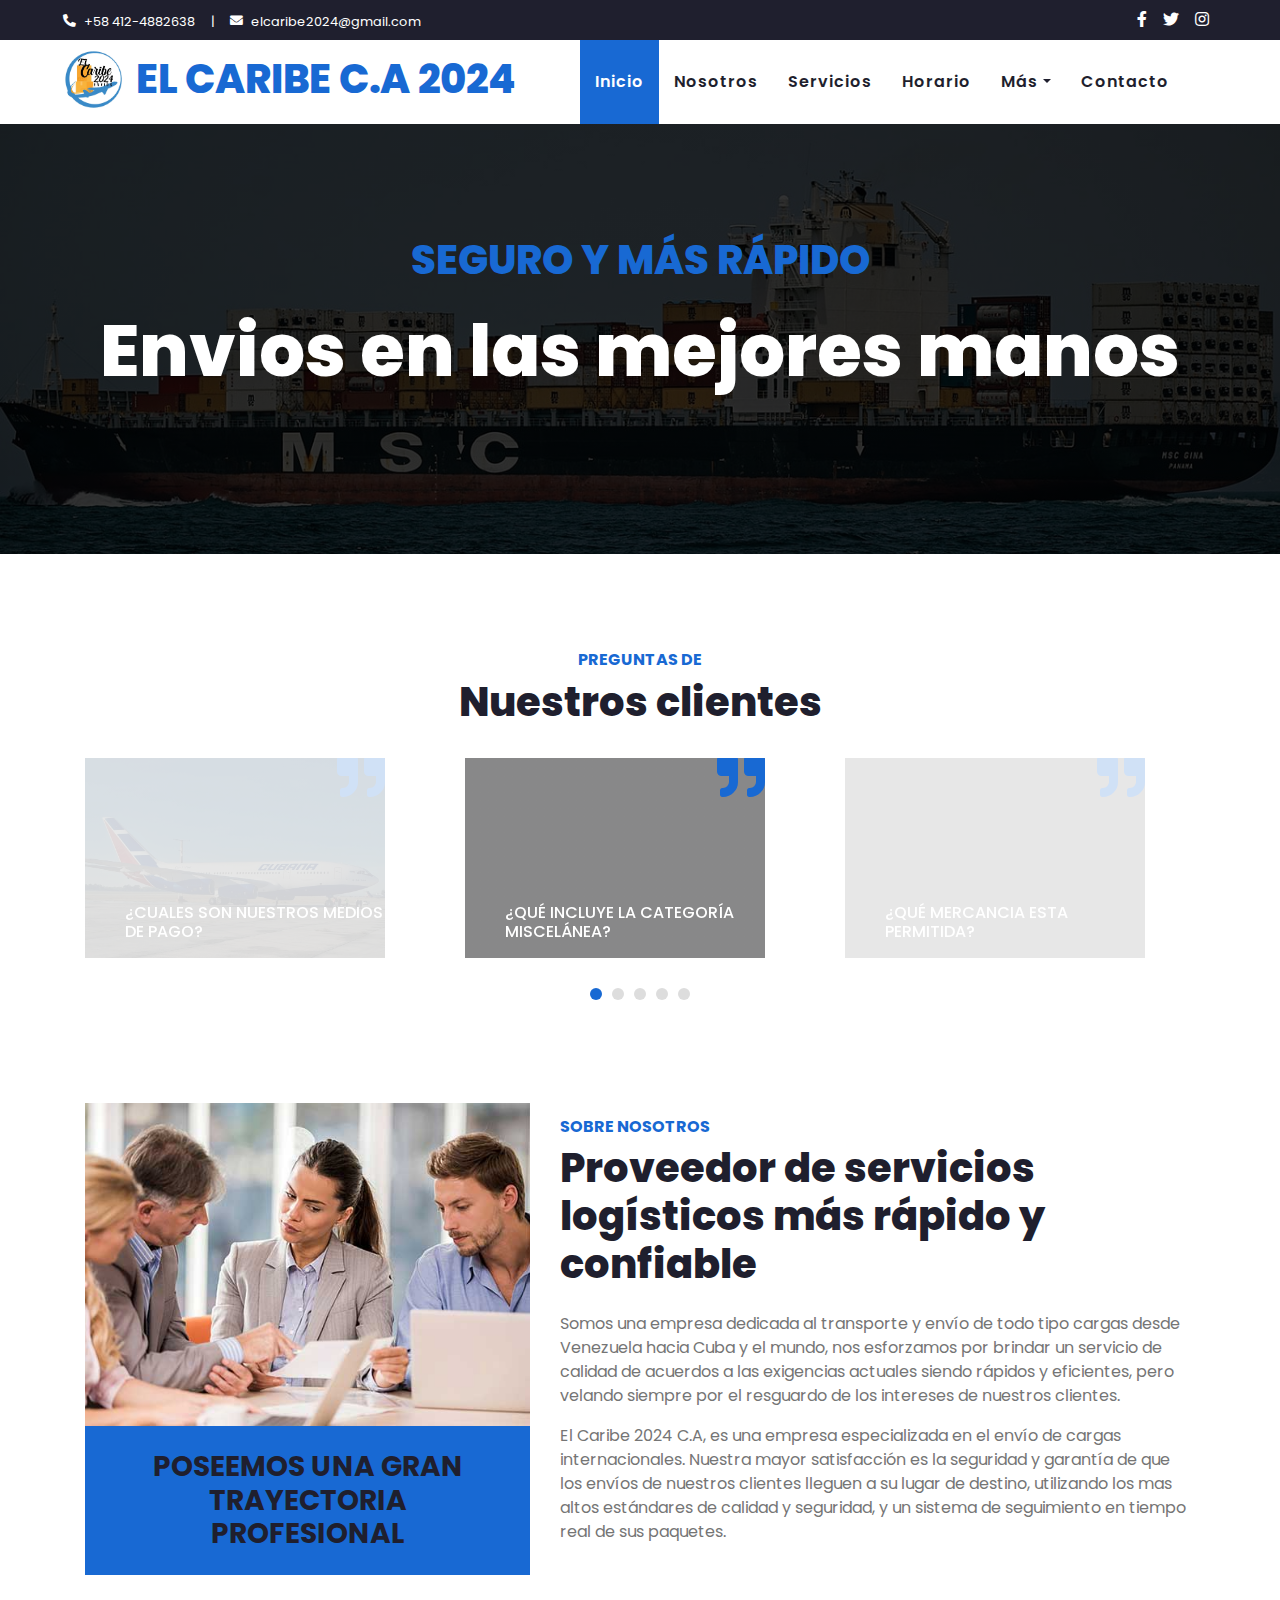
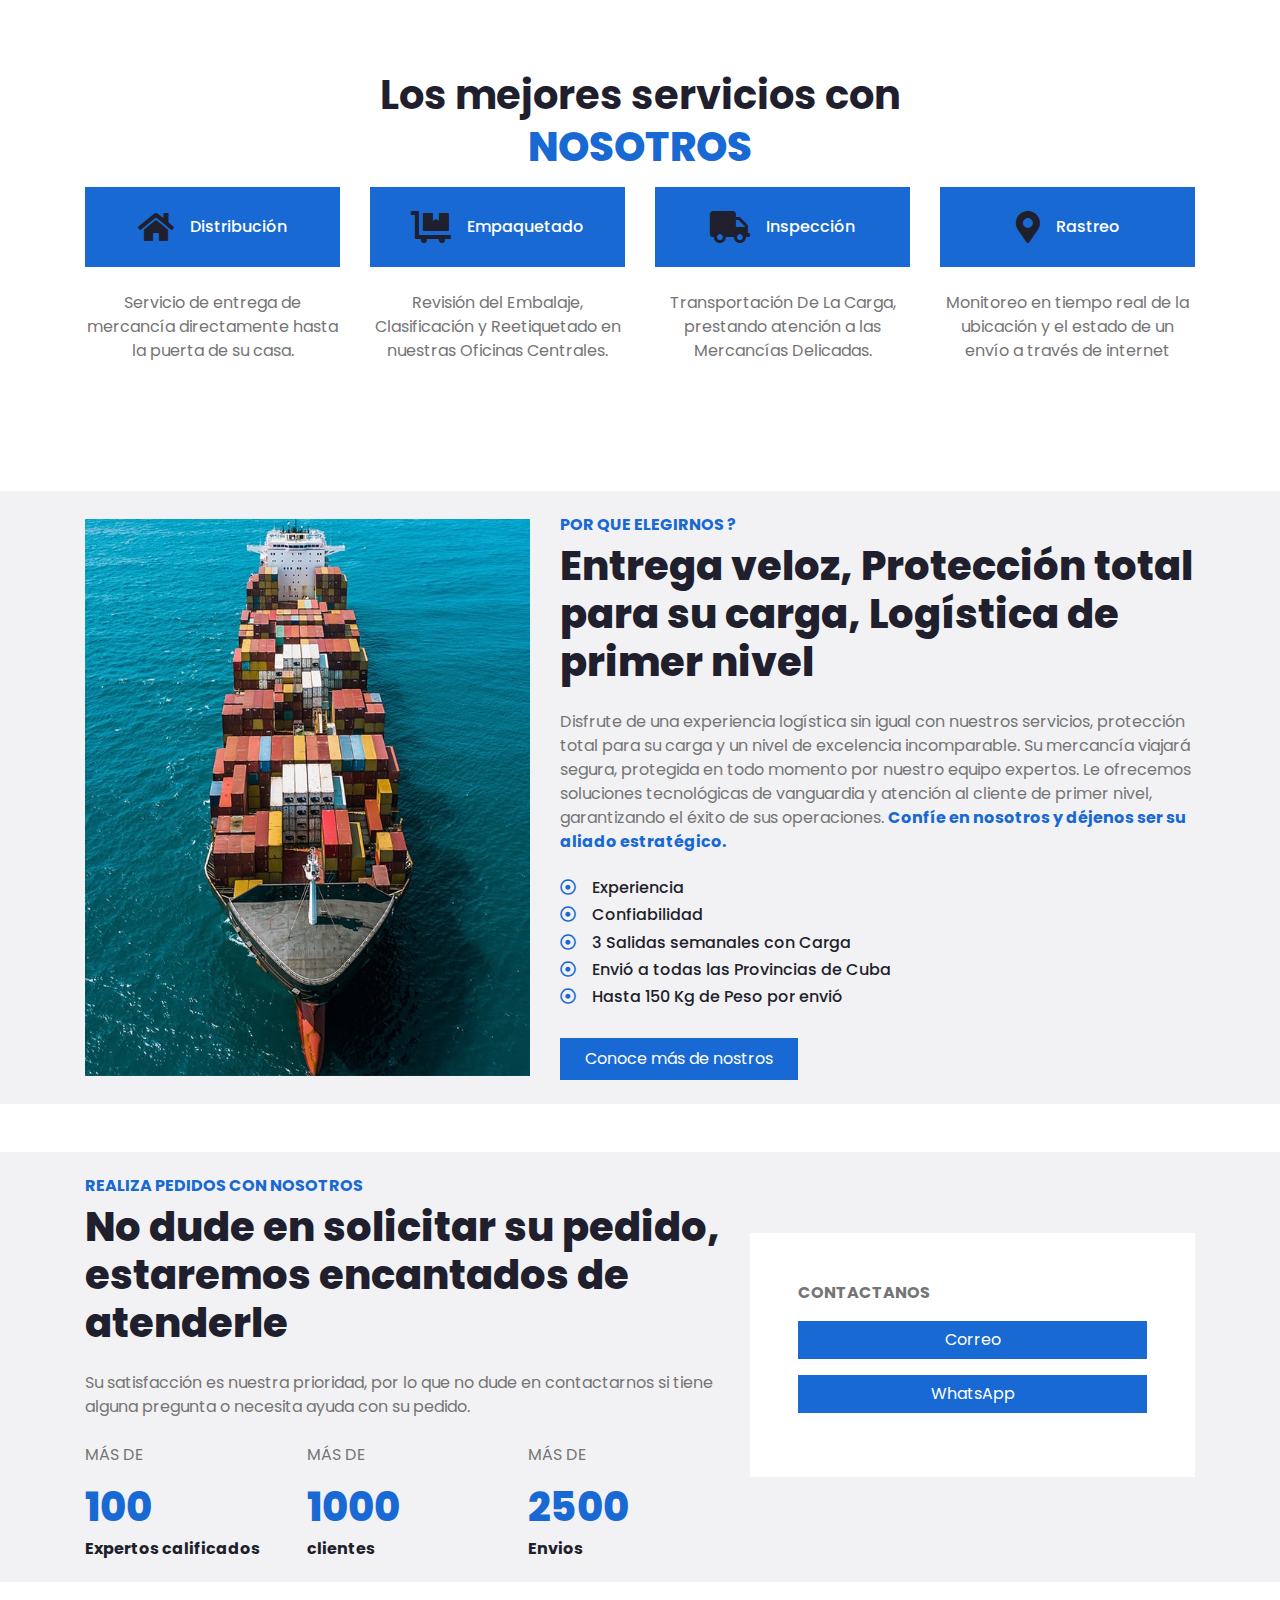
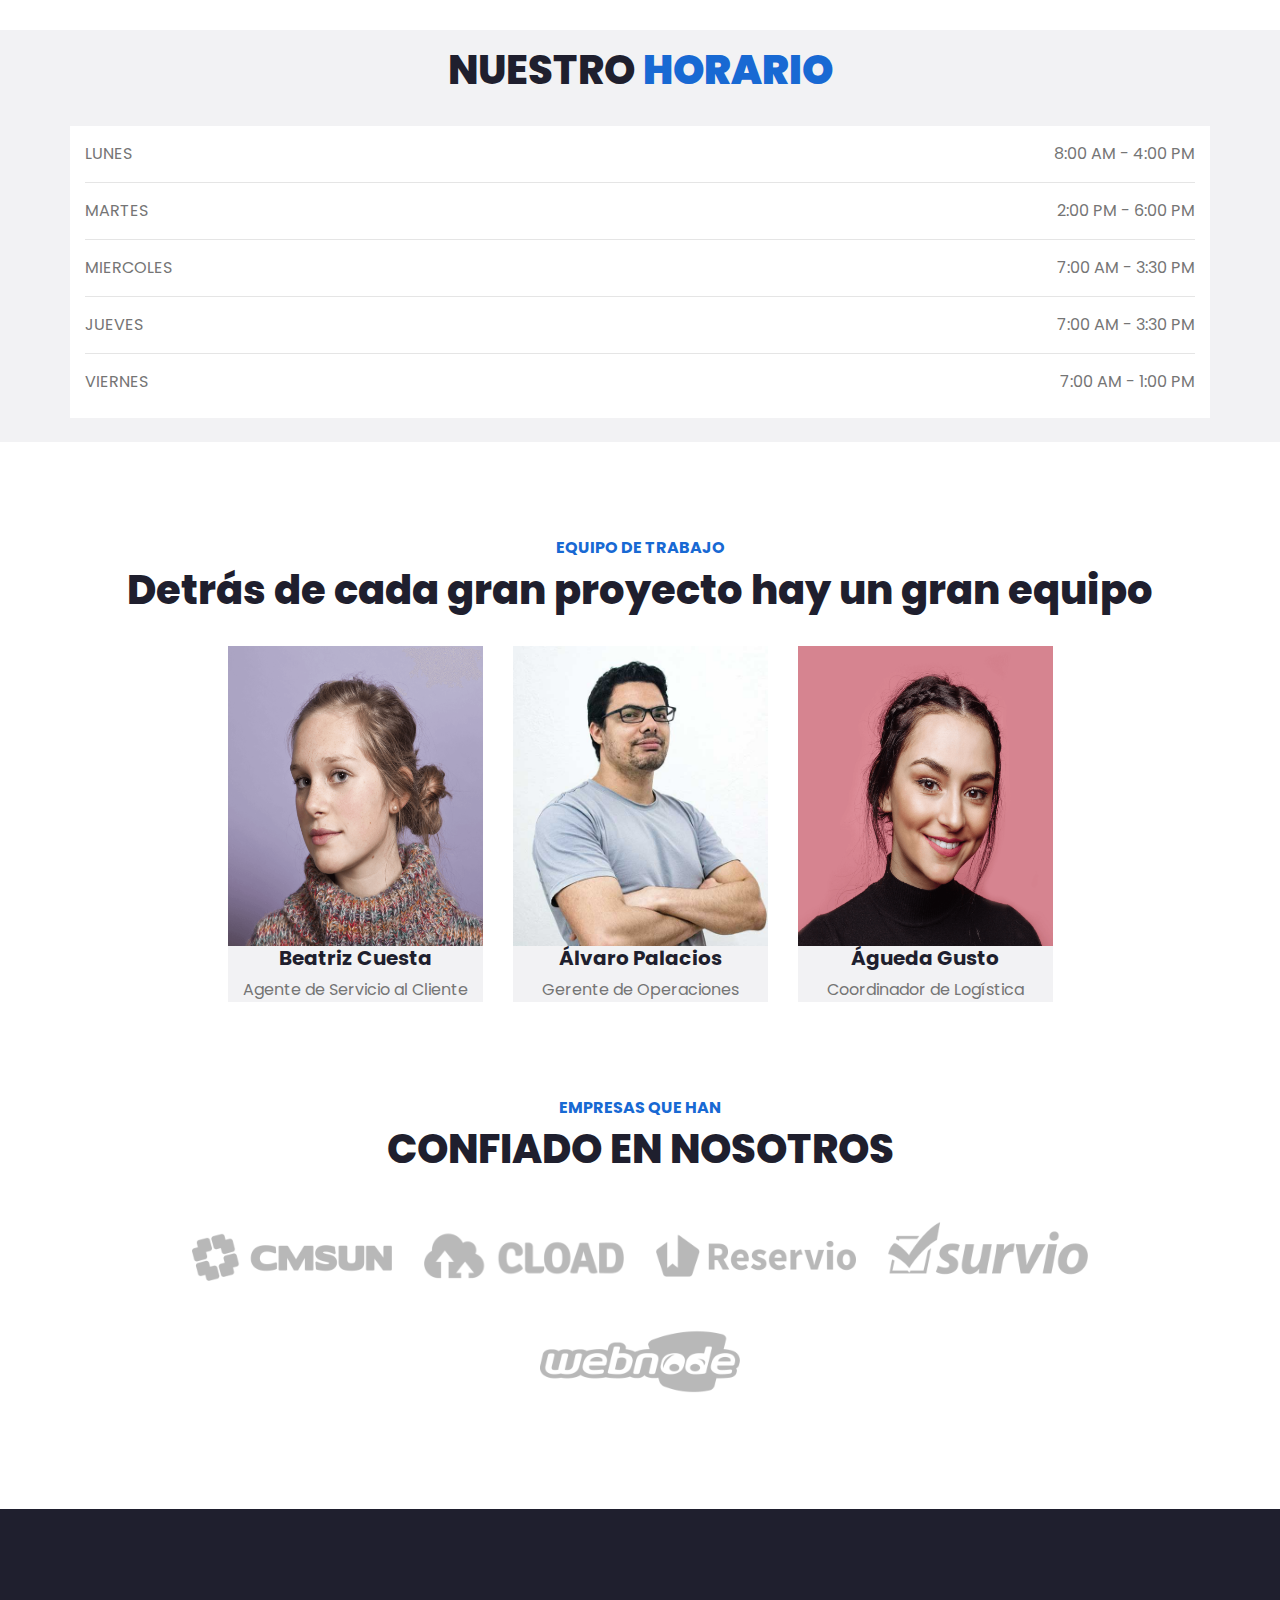
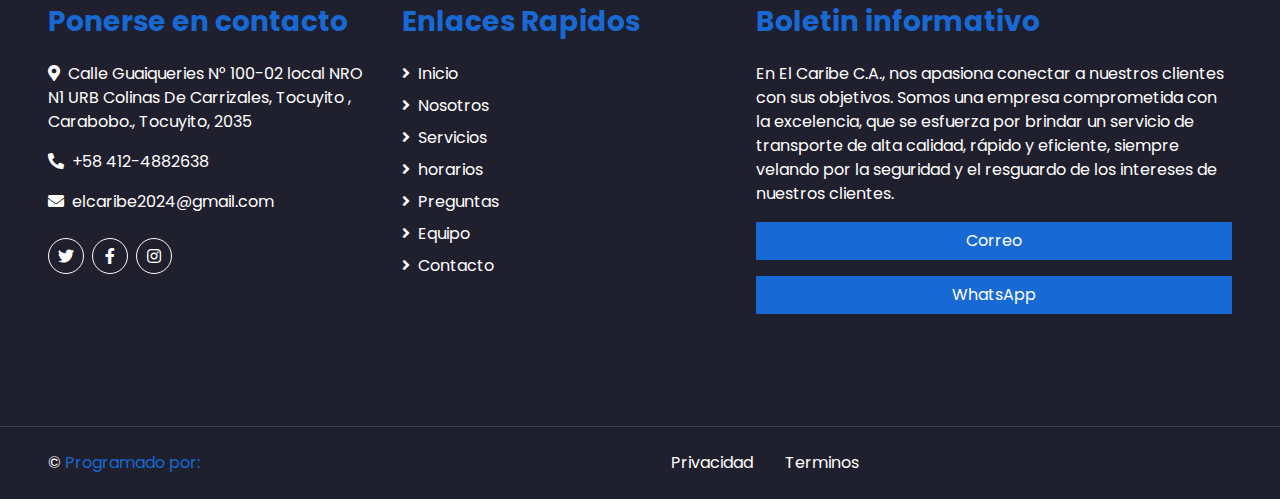
==== commit 62b8783e: "el caribe color v2" ====
--- a/index.html
+++ b/index.html
@@ -34,7 +34,7 @@
                 <div class="d-inline-flex align-items-center text-white">
                     <small class="d-flex align-items-center"><i class="fa fa-phone-alt mr-2"></i>+58 412-4882638</small>
                     <small class="px-3">|</small>
-                    <small class="d-flex align-items-center" ><i class="fa fa-envelope mr-2"></i>eliomalvares@gmail.com</small>
+                    <small class="d-flex align-items-center" ><i class="fa fa-envelope mr-2"></i>elcaribe2024@gmail.com</small>
                 </div>
             </div>
             <div class="col-lg-6 text-center text-lg-right">
@@ -327,7 +327,7 @@
                         </div>
                         <form class="py-3  d-flex flex-column conedor">
                             <div class=" mb-3" >
-                                <a href="mailto:eliomalvares@gmail.com" target="_blank" rel="noopener noreferrer" class="w-100 btn btn-primary texto-contac text-white text-decoration-none">Correo</a> 
+                                <a href="mailto:elcaribe2024@gmail.com" target="_blank" rel="noopener noreferrer" class="w-100 btn btn-primary texto-contac text-white text-decoration-none">Correo</a> 
                             </div>
  
                             <div class="btn btn-primary">
@@ -560,7 +560,7 @@
                         <h3 class="text-primary mb-4">Ponerse en contacto</h3>
                         <p><i class="fa fa-map-marker-alt mr-2"></i>Calle Guaiqueries N° 100-02 local NRO N1 URB Colinas De Carrizales, Tocuyito , Carabobo., Tocuyito, 2035</p>
                         <p><i class="fa fa-phone-alt mr-2"></i>+58 412-4882638</p>
-                        <p><i class="fa fa-envelope mr-2"></i>eliomalvares@gmail.com</p>
+                        <p><i class="fa fa-envelope mr-2"></i>elcaribe2024@gmail.com</p>
                         <div class="d-flex justify-content-start mt-4">
                             <a class="btn btn-outline-light btn-social mr-2" href="#"><i class="fab fa-twitter"></i></a>
                             <a class="btn btn-outline-light btn-social mr-2" href="#"><i class="fab fa-facebook-f"></i></a>
@@ -590,7 +590,7 @@
                 </p>
                 <div class="w-100">
                     <div class=" mb-3">
-                        <a href="mailto:eliomalvares@gmail.com" target="_blank" rel="noopener noreferrer"
+                        <a href="mailto:elcaribe2024@gmail.com" target="_blank" rel="noopener noreferrer"
                             class="w-100 btn btn-primary texto-contac text-white text-decoration-none">Correo</a>
                     </div>
                     <div class=" mb-3">
--- a/css/stilos.css
+++ b/css/stilos.css
@@ -213,37 +213,11 @@
     bottom: 40px;
     z-index: 1;
 }
-@media (max-width: 991.98px) {
-    .disple {
-        display: none !important;
-    }
-
-    .boton {
-        text-align: left
-    }
-
-    .servicios {
-        justify-content: center;
-    }
-
-}
-@media (max-width: 991.98px) {
-    .navbar-light .navbar-nav .nav-link {
-        padding: 10px 15px;
-    }
-}
 .team img {
     position: relative;
     z-index: 1;
-    height: 300px; 
-}
-@media (max-width: 1100px) {
-    .caribe {
-        font-size: 30px !important;
-    }
-
-}
-
+    height: 300px;
+}
 /* .team:hover .team-text {
   bottom: 100px;
 }
@@ -292,6 +266,45 @@
     padding: 0;
     list-style-type: none;
 }
+
 .img-tab {
     width: 200px;
-}+}
+@media (max-width: 991.98px) {
+    .disple {
+        display: none !important;
+    }
+
+    .boton {
+        text-align: left
+    }
+
+    .servicios {
+        justify-content: center;
+    }
+
+}
+@media (max-width: 1200px) {
+    .caribe {
+        font-size: 25px !important;
+    }
+
+}
+@media (max-width: 576px) {
+    .caribe {
+        font-size: 20px !important;
+    }
+}
+@media (max-width: 991.98px) {
+    .navbar-light .navbar-nav .nav-link {
+        padding: 10px 15px;
+    }
+}
+
+@media (max-width: 1100px) {
+    .caribe {
+        font-size: 25px !important;
+    }
+
+}
+
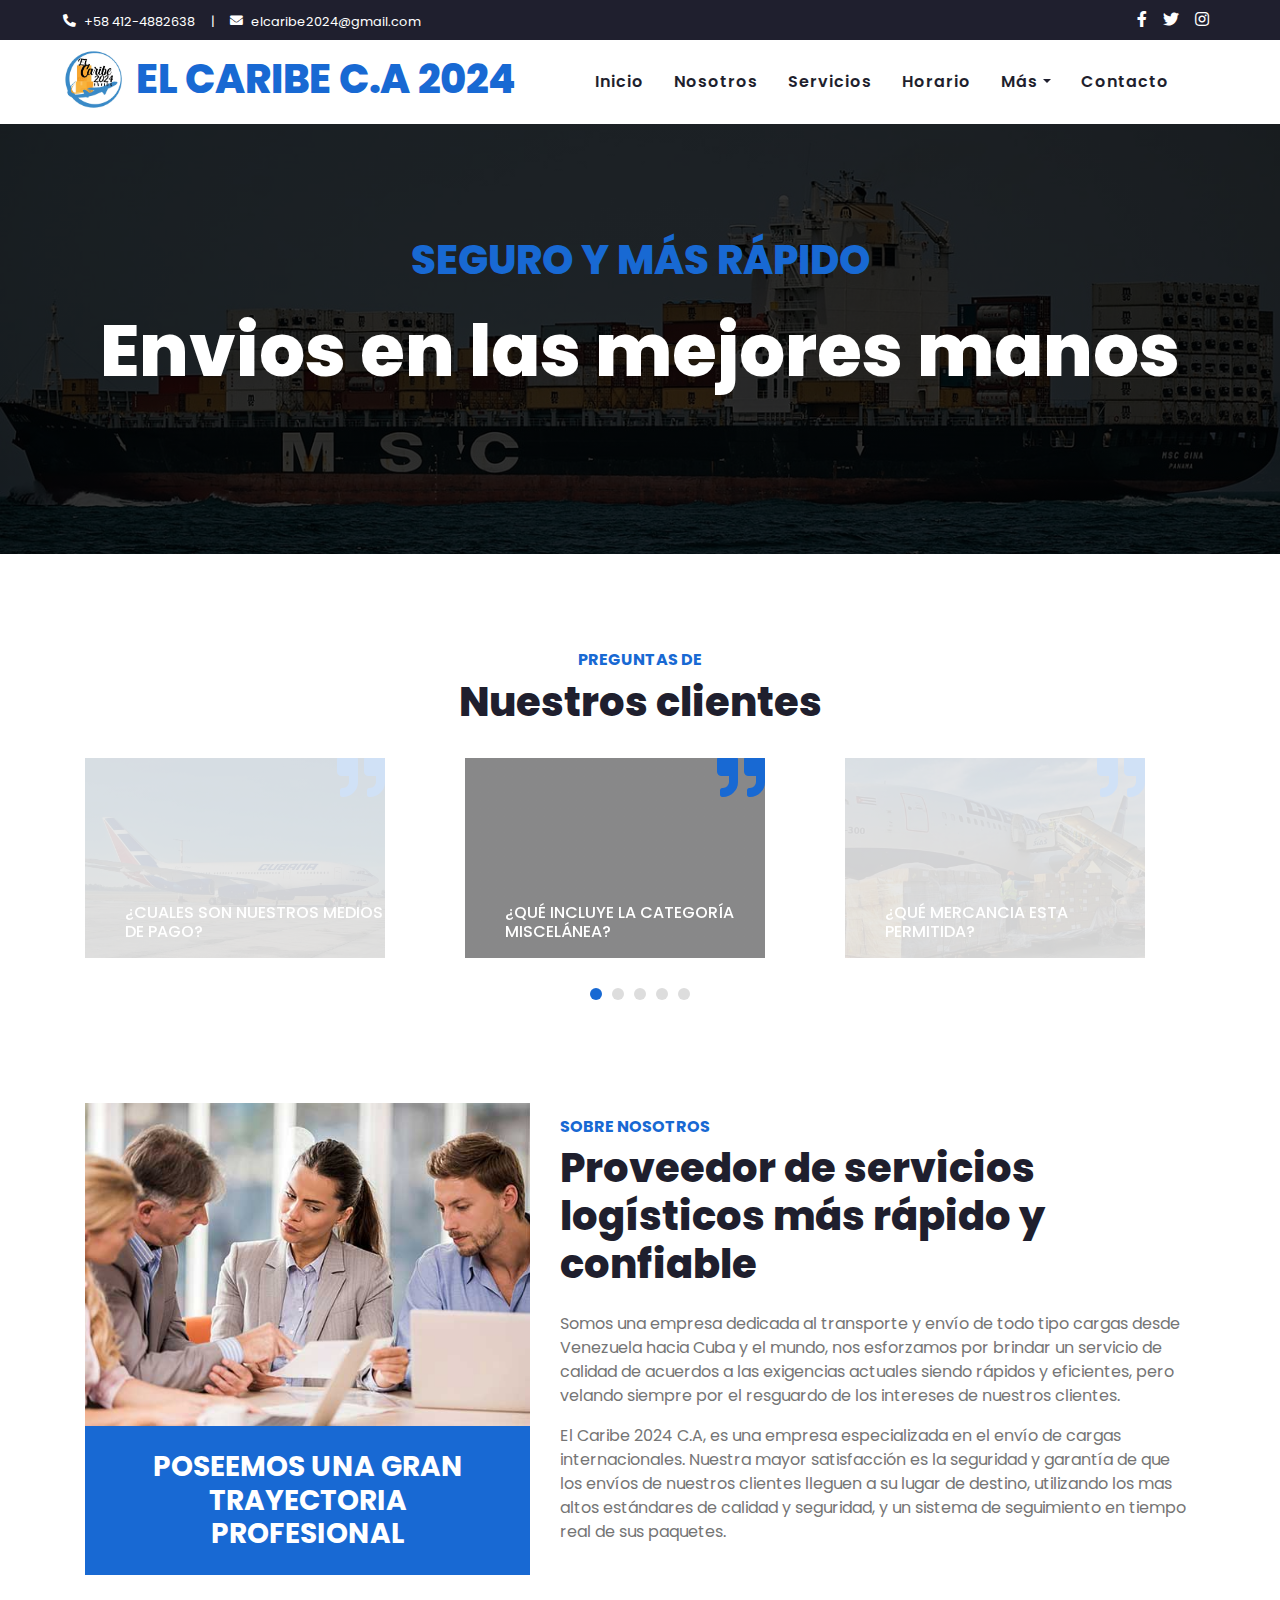
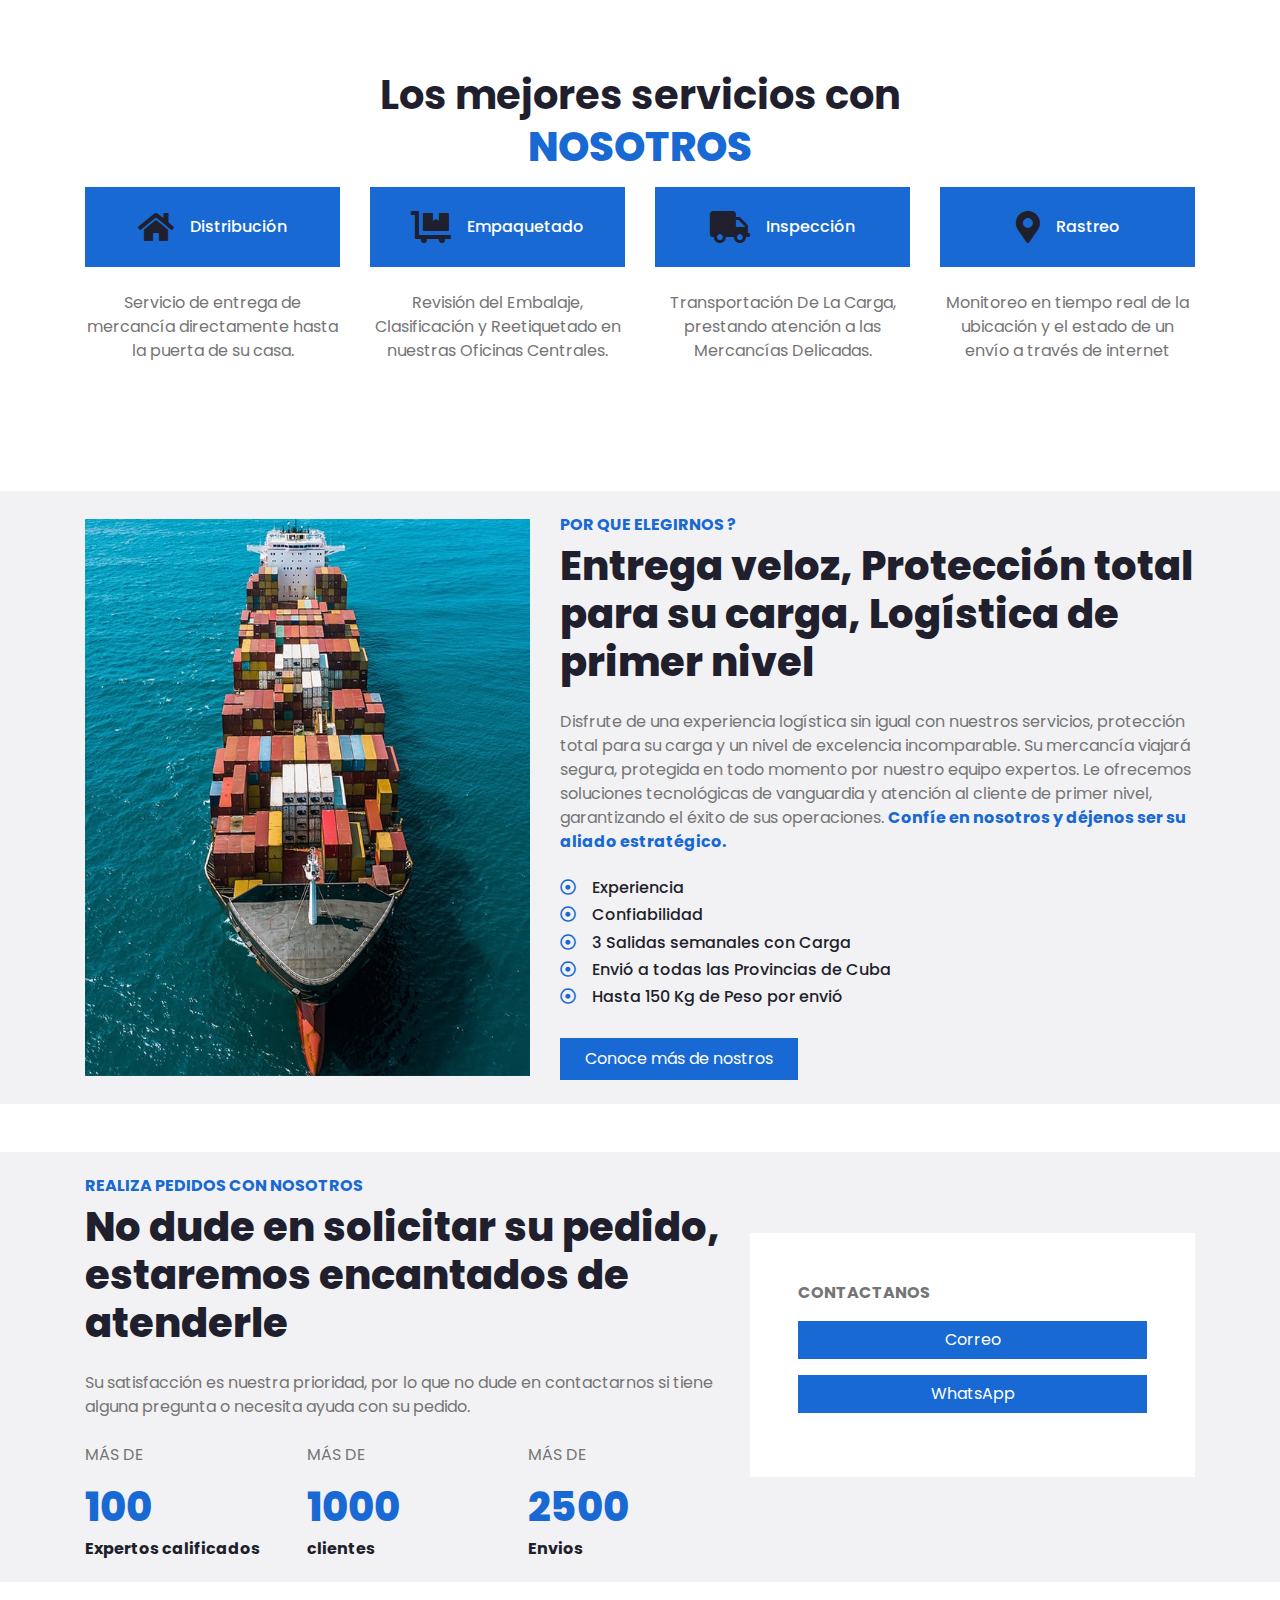
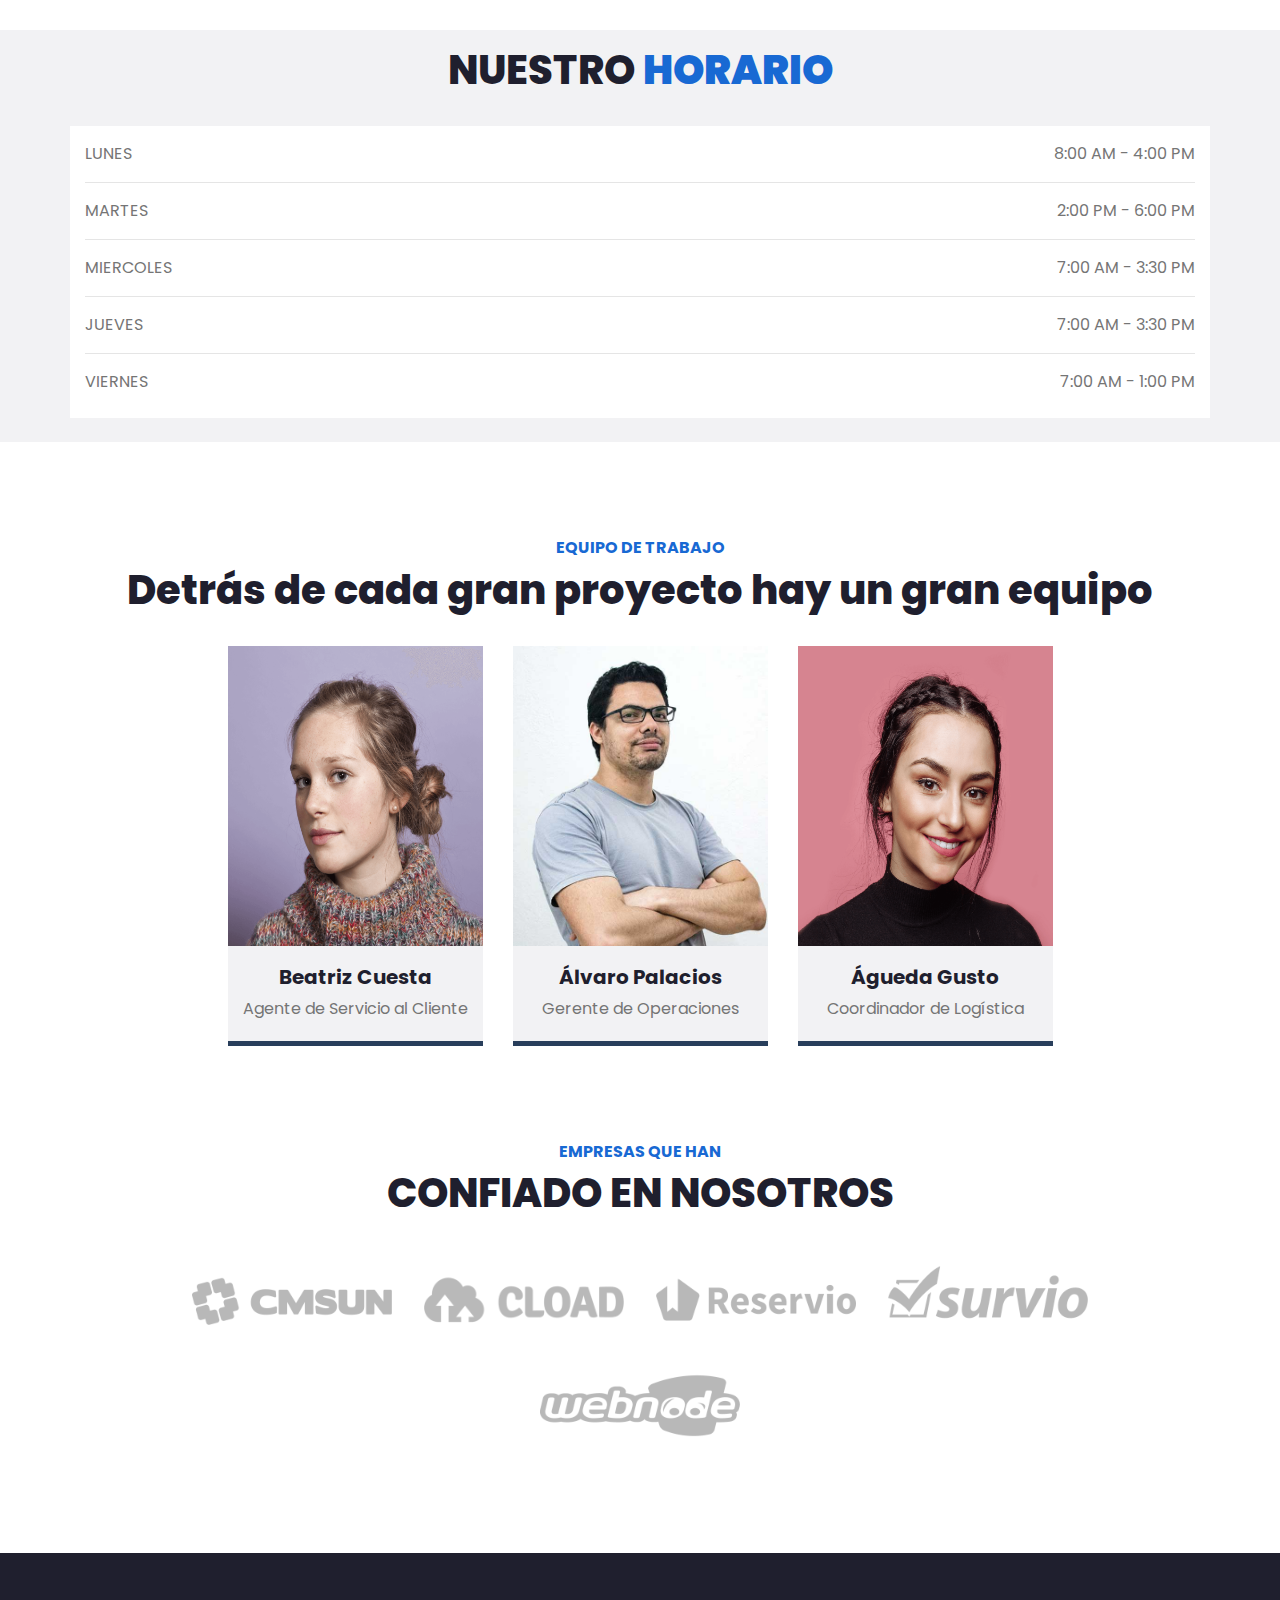
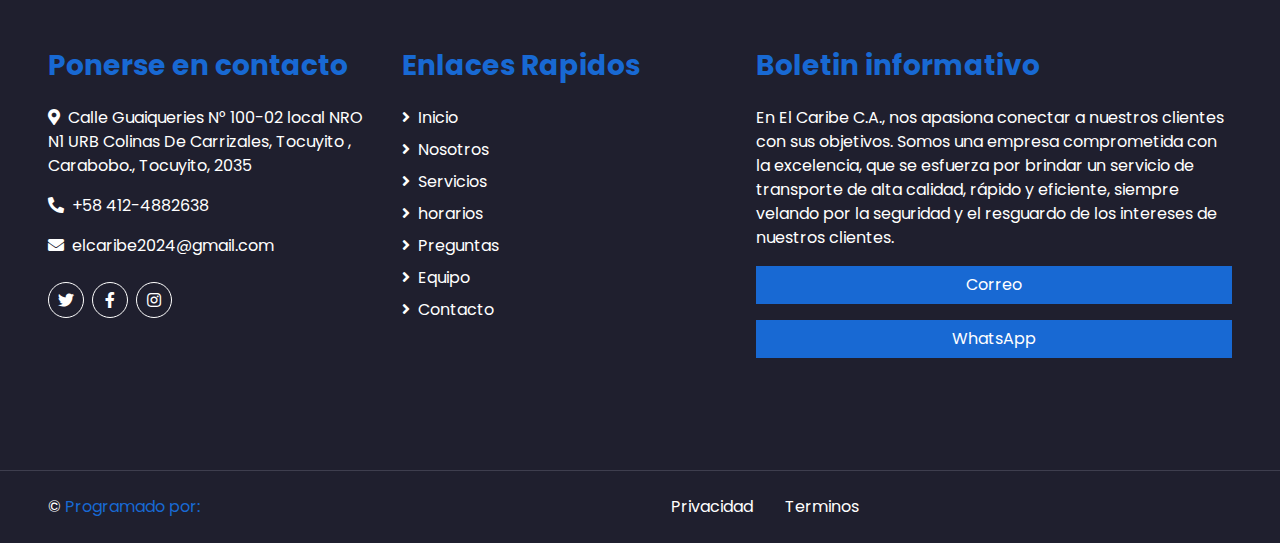
==== commit e27196d6: "el caribe color v3" ====
--- a/index.html
+++ b/index.html
@@ -32,7 +32,7 @@
         <div class="row py-2 px-lg-5">
             <div class="col-lg-6 col-sm-12 text-center text-lg-left mb-2 mb-lg-0">
                 <div class="d-inline-flex align-items-center text-white">
-                    <small class="d-flex align-items-center"><i class="fa fa-phone-alt mr-2"></i>+58 412-4882638</small>
+                    <small class="d-flex align-items-center telefono"><i class="fa fa-phone-alt mr-2"></i>+58 412-4882638</small>
                     <small class="px-3">|</small>
                     <small class="d-flex align-items-center" ><i class="fa fa-envelope mr-2"></i>elcaribe2024@gmail.com</small>
                 </div>
@@ -68,8 +68,8 @@
                 <span class="navbar-toggler-icon"></span>
             </button>
             <div class="collapse navbar-collapse justify-content-between px-lg-3" id="navbarCollapse">
-                <div class="navbar-nav m-auto py-0">
-                    <a href="index.html" class="nav-item nav-link active">Inicio</a>
+                <div class="navbar-nav m-auto py-0 barra-navegadora">
+                    <a href="index.html" class="nav-item nav-link ">Inicio</a>
                     <a href="nosotros.html" class="nav-item nav-link">Nosotros</a>
                     <a href="service.html" class="nav-item nav-link">Servicios</a>
                     <a href="horario.html" class="nav-item nav-link">Horario</a>
@@ -177,8 +177,8 @@
             <div class="row align-items-center">
                 <div class="col-lg-5 pb-4 pb-lg-0">
                     <img class="img-fluid w-100" src="img/project-2.jpg" alt="">
-                    <div class="bg-primary text-dark text-center p-4">
-                        <h3 class="m-0">POSEEMOS UNA GRAN TRAYECTORIA PROFESIONAL</h3>
+                    <div class="bg-primary  text-center p-4">
+                        <h3 class="m-0 text-white">POSEEMOS UNA GRAN TRAYECTORIA PROFESIONAL</h3>
                     </div>
                 </div>
                 <div class="col-lg-7">
@@ -639,6 +639,7 @@
 
     <!-- Template Javascript -->
     <script src="js/main.js"></script>
+    <script src="js/nav.js"></script>
 </body>
 
 </html>--- a/css/stilos.css
+++ b/css/stilos.css
@@ -6,6 +6,9 @@
 .text-segundary{
     color: var(--primary-desin);
 }
+.barra-navegadora .active a {
+    color: red !important;
+}
 .imgput:nth-child(1) {
     background: linear-gradient(rgba(53, 53, 53, 0.562), rgba(53, 53, 53, 0.562)), url(../img/cubanav1.jpg);
     background-position: top;
@@ -15,21 +18,21 @@
 }
 
 .imgput2:nth-child(1) {
-    background: linear-gradient(rgba(53, 53, 53, 0.562), rgba(53, 53, 53, 0.562)), url(../img/cubanav3.jpg);
+    background: linear-gradient(rgba(53, 53, 53, 0.562), rgba(53, 53, 53, 0.562)), url(../img/carga.webp);
     background-position: top;
     background-repeat: no-repeat;
     background-size: cover;
 }
 
 .imgput3:nth-child(1) {
-    background: linear-gradient(rgba(53, 53, 53, 0.562), rgba(53, 53, 53, 0.562)), url(../img/cubanav2.jpg);
+    background: linear-gradient(rgba(53, 53, 53, 0.562), rgba(53, 53, 53, 0.562)), url(../img/carga2.jpg);
     background-position: top;
     background-repeat: no-repeat;
     background-size: cover;
 }
 
 .imgput4:nth-child(1) {
-    background: linear-gradient(rgba(53, 53, 53, 0.562), rgba(53, 53, 53, 0.562)), url(../img/cubanav4.jpg);
+    background: linear-gradient(rgba(53, 53, 53, 0.562), rgba(53, 53, 53, 0.562)), url(../img/carga3.png);
     background-position: top;
     background-repeat: no-repeat;
     background-size: cover;
@@ -218,18 +221,28 @@
     z-index: 1;
     height: 300px;
 }
+
+.team .team-text {
+    position: relative;
+    width: 100%;
+    height: 100px;
+    bottom: 0px;
+    left: 0;
+    border-bottom: 5px solid var(--segundary-desin);
+    transition: .5s;
+}
+.team .team-social {
+    position: absolute;
+    width: 100%;
+    height: 100px;
+    bottom: -100px;
+    left: 0;
+    transition: .5s;
+}
 /* .team:hover .team-text {
   bottom: 100px;
 }
 
-.team .team-social {
-  position: absolute;
-  width: 100%;
-  height: 100px;
-  bottom: -100px;
-  left: 0;
-  transition: .5s;
-}
 
 .team:hover .team-social {
   bottom: 0;
@@ -308,3 +321,10 @@
 
 }
 
+@media (max-width: 374px) {
+    .telefono {
+        margin-top: 10px !important;
+    }
+
+}
+
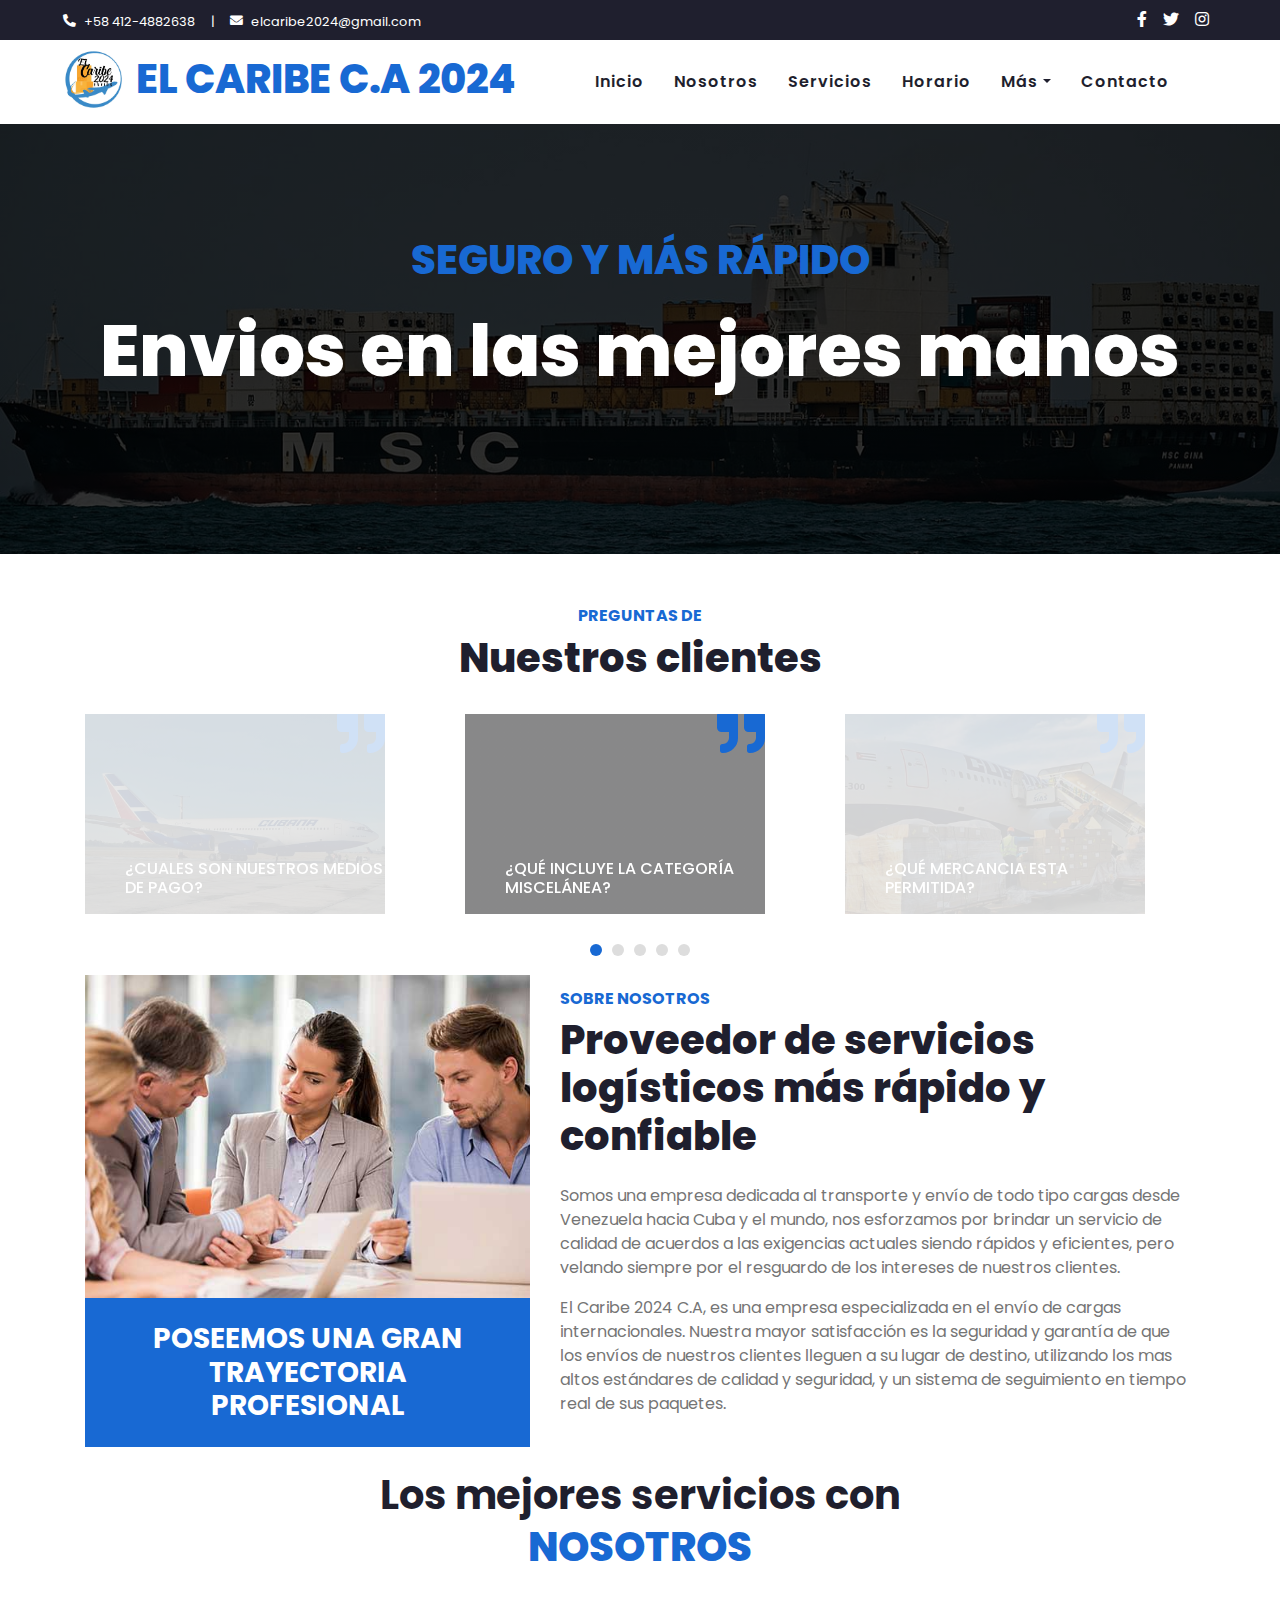
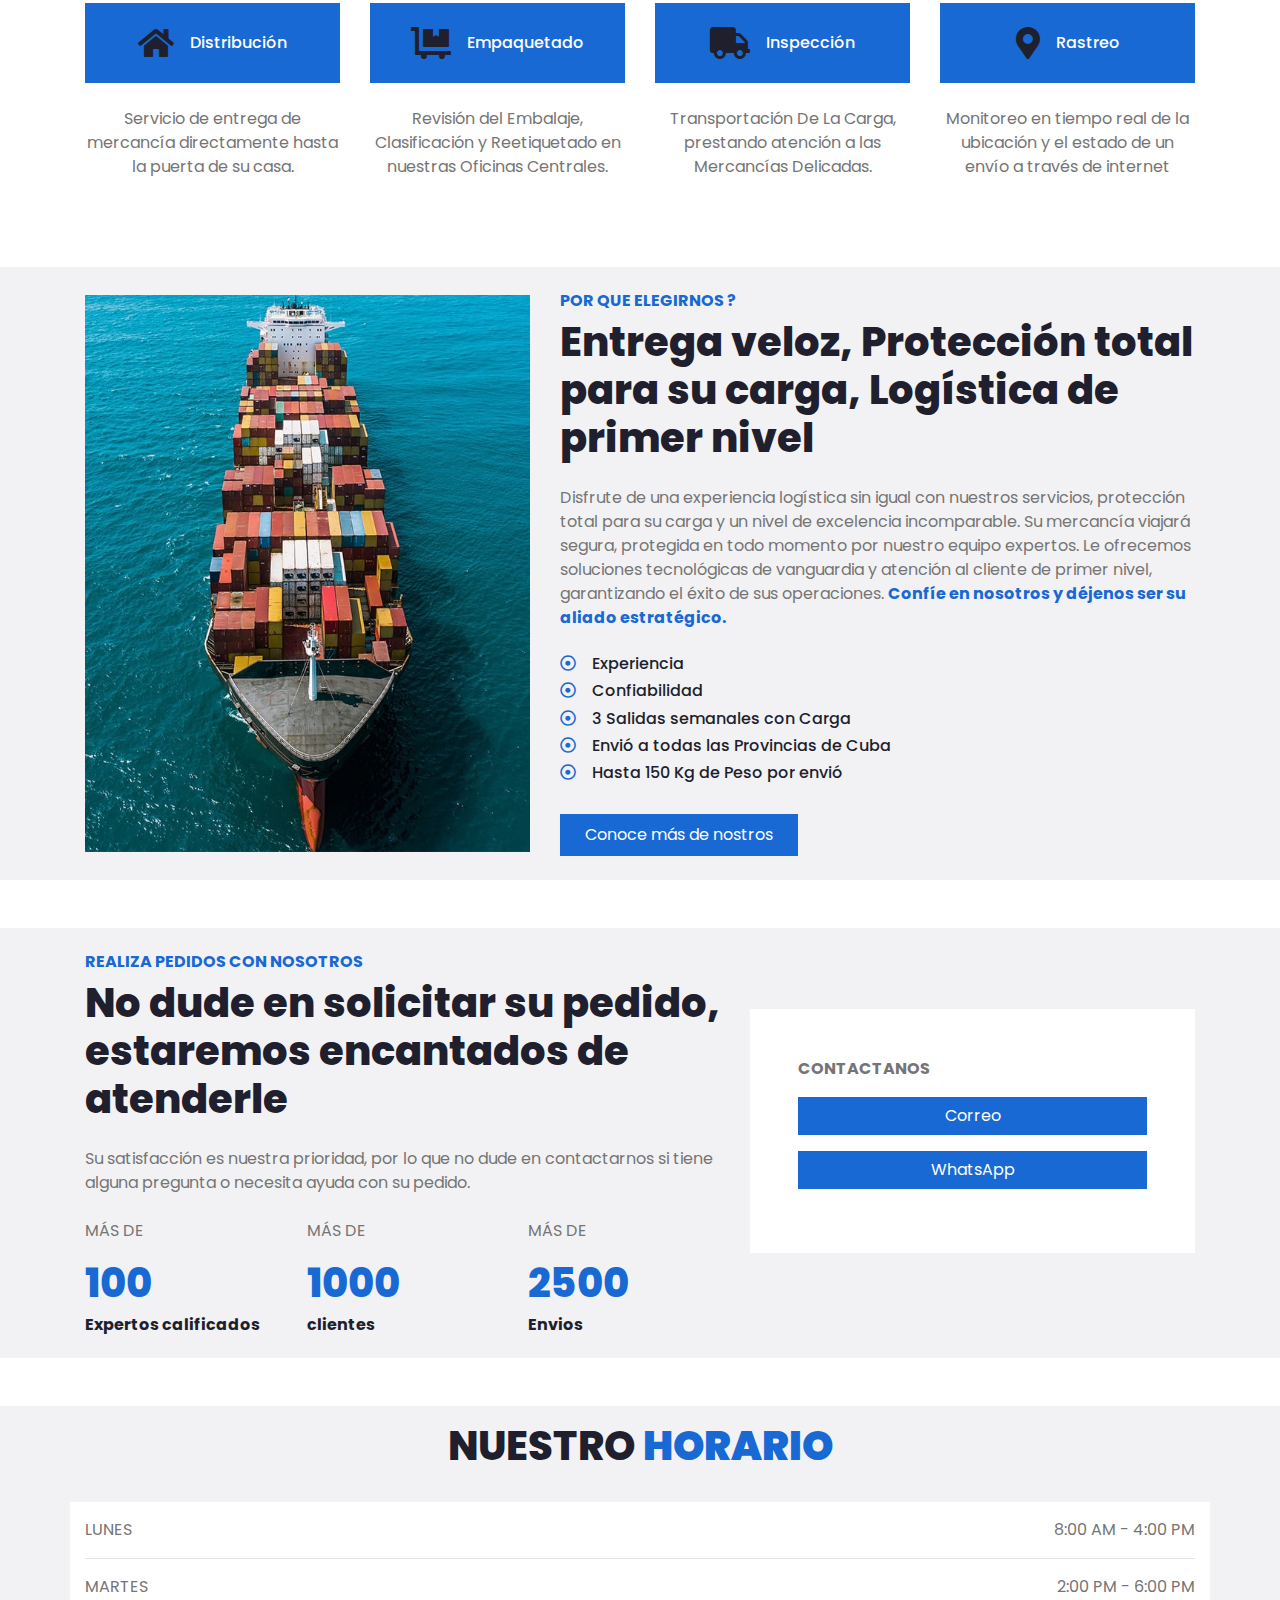
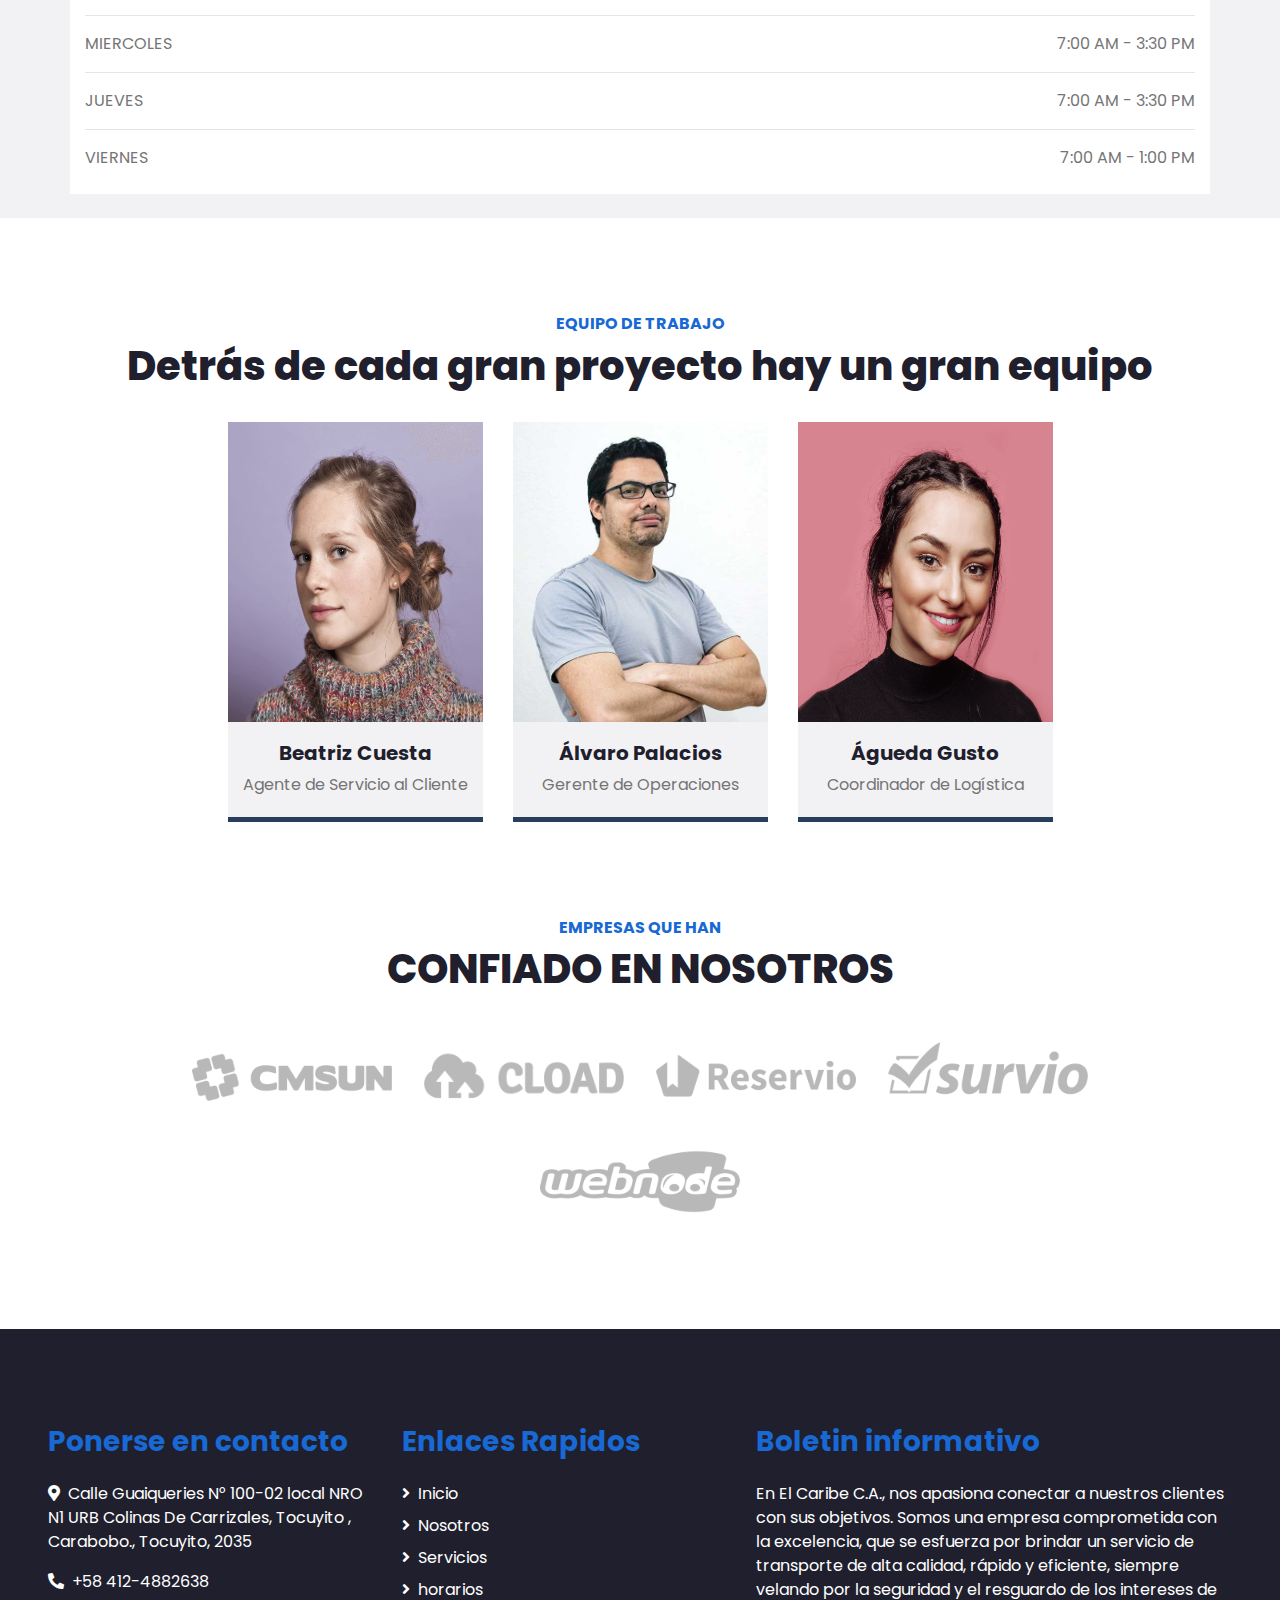
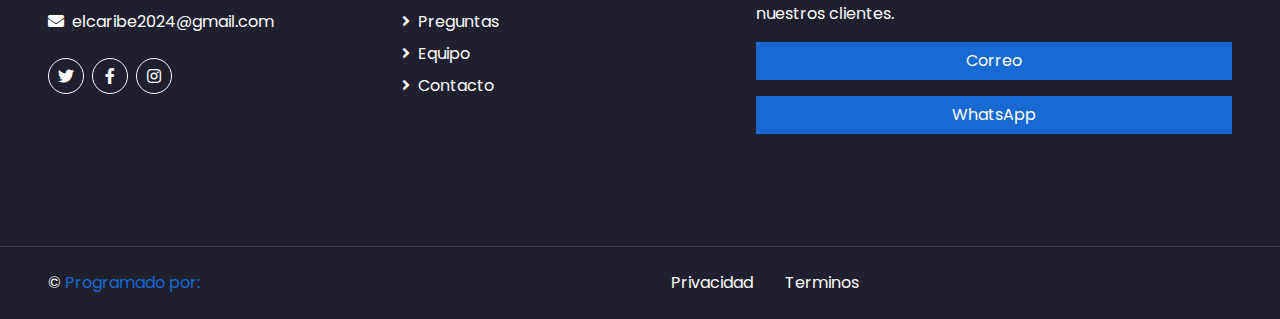
==== commit 7a5986ad: "el caribe color v6 act" ====
--- a/index.html
+++ b/index.html
@@ -9,7 +9,7 @@
     <meta content="Free HTML Templates" name="description">
 
     <!-- Favicon -->
-    <link href="img/favicon.ico" rel="icon">
+    <link href="img/Logo El Caribe 2024,CA.webp" rel="icon">
 
     <!-- Google Web Fonts -->
     <link rel="preconnect" href="https://fonts.gstatic.com">
@@ -99,7 +99,7 @@
 
     
 <!-- Testimonial Start -->
-<div class="container-fluid py-5">
+<div class="container-fluid py-1">
     <div class="container">
         <div class="text-center pb-2">
             <h6 class="text-primary text-uppercase font-weight-bold">Preguntas de</h6>
@@ -172,7 +172,7 @@
 <!-- Testimonial End -->
 
 <!-- About Start -->
-    <div class="container-fluid py-5">
+    <div class="container-fluid py-2">
         <div class="container">
             <div class="row align-items-center">
                 <div class="col-lg-5 pb-4 pb-lg-0">
@@ -211,9 +211,9 @@
 
 
 <!-- Services Start -->
-<div class="container-fluid pt-5">
+<div class="container-fluid pt-3">
     <div class="container">
-        <div class="text-center pb-2">
+        <div class="text-center pb-2 mb-3">
             <h1 class="mb-1 font-weight-bold">Los mejores servicios con</h1><h1 class="text-primary  text-uppercase ">Nosotros</h1>
         </div>
         <div class="row pb-3">
@@ -259,7 +259,7 @@
 <!-- Services End -->
 
 <!-- Features Start -->
-<div class="container-fluid bg-secondary my-5">
+<div class="container-fluid bg-secondary my-2">
     <div class="container">
         <div class="row align-items-center">
             <div class="col-lg-5">
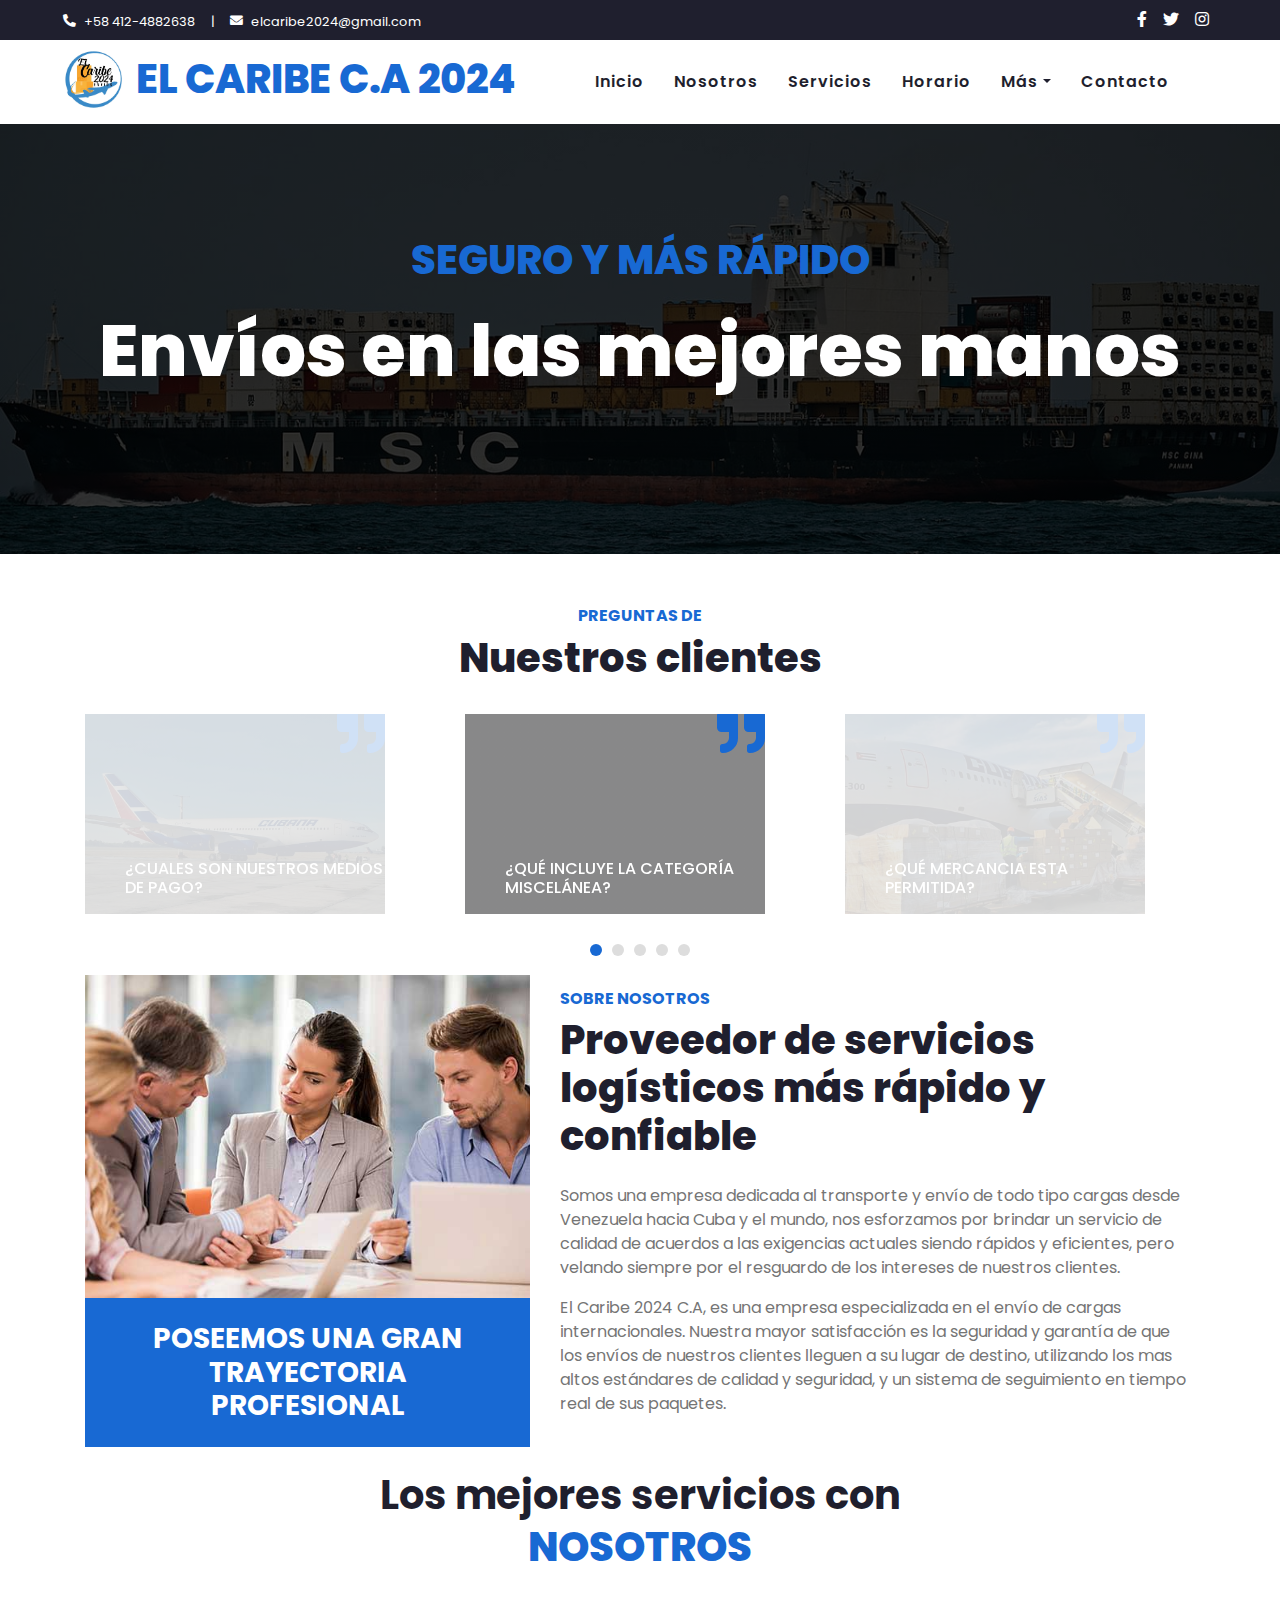
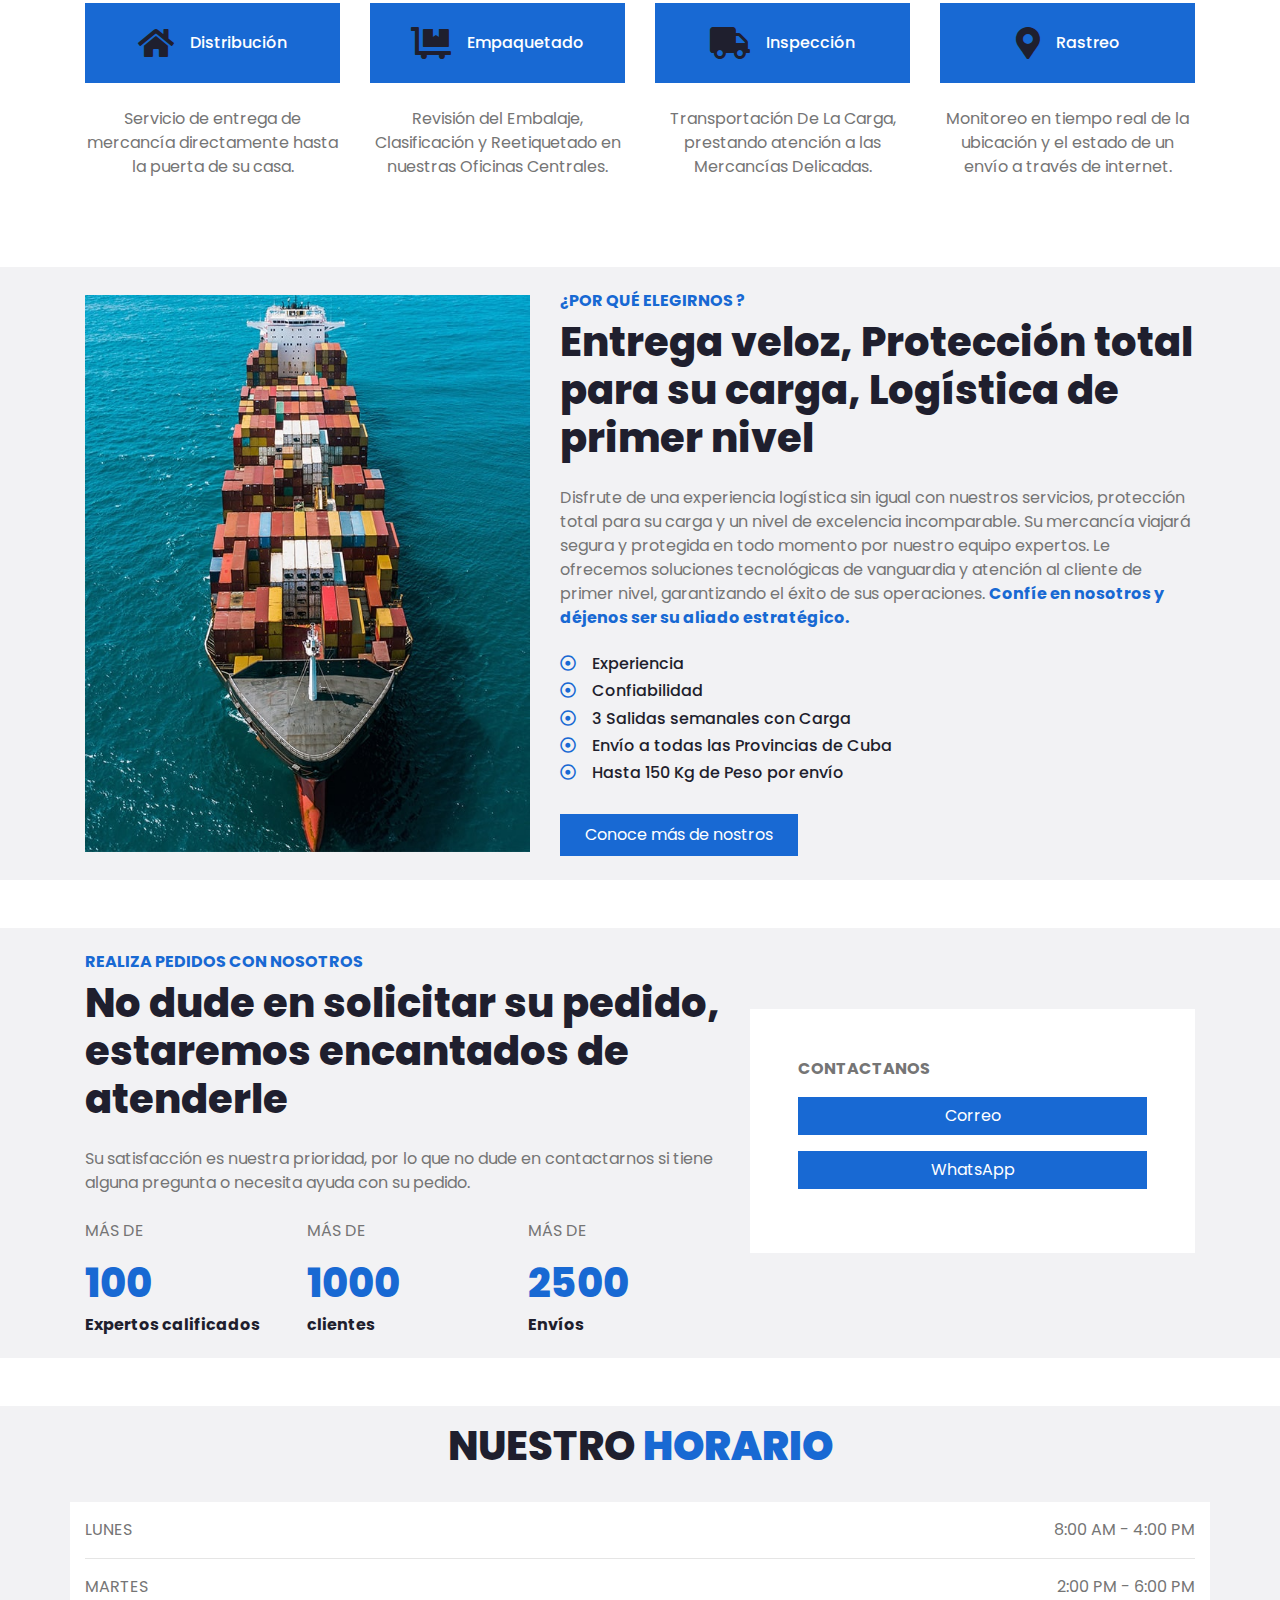
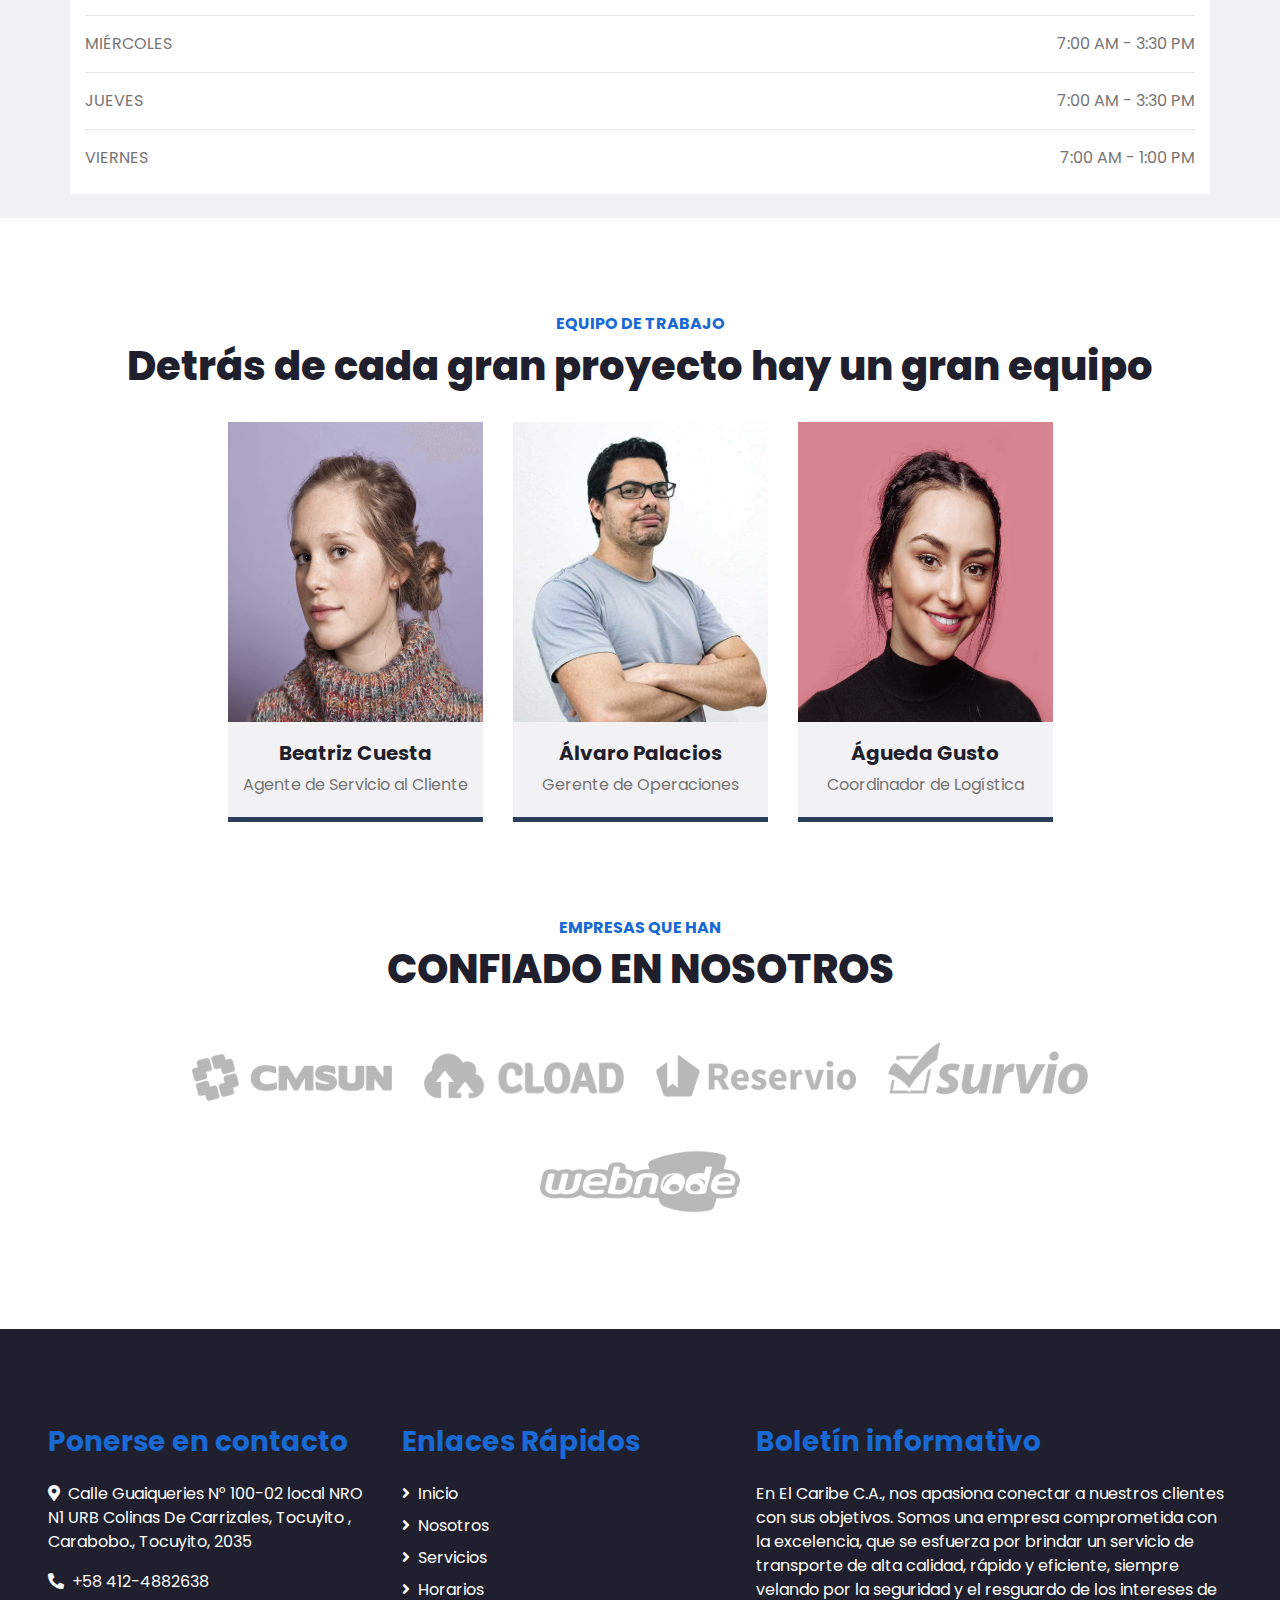
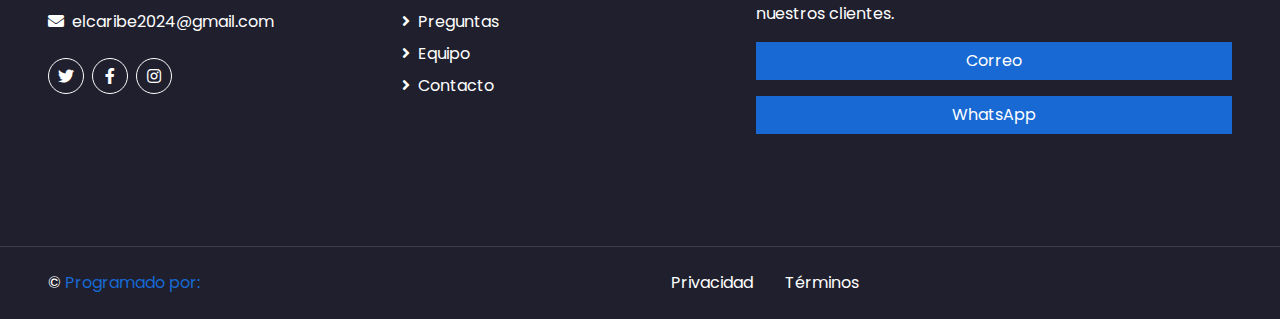
==== commit ccd156e7: "el caribe color v11 act" ====
--- a/index.html
+++ b/index.html
@@ -92,7 +92,7 @@
     <div class="jumbotron jumbotron-fluid mb-5">
         <div class="container text-center py-5">
             <h1 class="text-segundary mb-4">SEGURO Y MÁS RÁPIDO</h1>
-            <h1 class="text-white display-3 mb-5">Envios en las mejores manos</h1>
+            <h1 class="text-white display-3 mb-5">Envíos en las mejores manos</h1>
         </div>
     </div>
     <!-- Header End -->
@@ -250,7 +250,7 @@
                     <h6 class="text-white font-weight-medium m-0">Rastreo</h6>
                 </div>
                 <p>
-                    Monitoreo en tiempo real de la ubicación y el estado de un envío a través de internet
+                    Monitoreo en tiempo real de la ubicación y el estado de un envío a través de internet.
                 </p>
             </div>
         </div>
@@ -266,10 +266,10 @@
                 <img class="img-fluid w-100" src="img/feature.jpg" alt="">
             </div>
             <div class="col-lg-7 py-5 py-lg-0">
-                <h6 class="text-primary mt-4 font-weight-bold">POR QUE ELEGIRNOS ?</h6>
+                <h6 class="text-primary mt-4 font-weight-bold">¿POR QUÉ ELEGIRNOS ?</h6>
                 <h1 class="mb-4">Entrega veloz, Protección total para su carga, Logística de primer nivel</h1>
                 <p class="mb-4">Disfrute de una experiencia logística sin igual con nuestros servicios, protección total para su carga
-                y un nivel de excelencia incomparable. Su mercancía viajará segura, protegida en todo momento por
+                y un nivel de excelencia incomparable. Su mercancía viajará segura y protegida en todo momento por
                 nuestro equipo expertos. Le ofrecemos soluciones tecnológicas de vanguardia y atención al cliente de primer nivel, garantizando el éxito de sus
                 operaciones. <strong class="text-primary ">Confíe en nosotros y déjenos ser su aliado estratégico.</strong> 
                 </p>
@@ -283,10 +283,10 @@
                         <h6><i class="far fa-dot-circle text-primary mr-3"></i>3 Salidas semanales con Carga</h6>
                     </li>
                     <li>
-                        <h6><i class="far fa-dot-circle text-primary mr-3"></i>Envió a todas las Provincias de Cuba</h6>
+                        <h6><i class="far fa-dot-circle text-primary mr-3"></i>Envío a todas las Provincias de Cuba</h6>
                     </li>
                     <li>
-                        <h6><i class="far fa-dot-circle text-primary mr-3"></i>Hasta 150 Kg de Peso por envió</h6>
+                        <h6><i class="far fa-dot-circle text-primary mr-3"></i>Hasta 150 Kg de Peso por envío</h6>
                     </li>
                 </ul>
                 <a href="" class="btn btn-primary mt-3 mb-4 py-2 px-4">Conoce más de nostros </a>
@@ -316,7 +316,7 @@
                         </div>
                         <div class="col-sm-4">
                             <p>MÁS DE</p><h1 class="text-primary mb-2" data-toggle="counter-up">2500</h1>
-                            <h6 class="font-weight-bold mb-4">Envios</h6>
+                            <h6 class="font-weight-bold mb-4">Envíos</h6>
                         </div>
                     </div>
                 </div>
@@ -366,7 +366,7 @@
                 <hr>
                 <div class="d-flex mt-3 justify-content-between">
                     <div>
-                        MIERCOLES
+                        MIÉRCOLES
                     </div>
                     <div>
                         7:00 AM - 3:30 PM
@@ -568,12 +568,12 @@
                         </div>
                     </div>
                     <div class="col-md-6 mb-5">
-                        <h3 class="text-primary mb-4">Enlaces Rapidos</h3>
+                        <h3 class="text-primary mb-4">Enlaces Rápidos</h3>
                         <div class="d-flex flex-column justify-content-start">
                             <a class="text-white mb-2" href="./index.html"><i class="fa fa-angle-right mr-2"></i>Inicio</a>
                             <a class="text-white mb-2" href="./nosotros.html"><i class="fa fa-angle-right mr-2"></i>Nosotros</a>
                             <a class="text-white mb-2" href="./service.html"><i class="fa fa-angle-right mr-2"></i>Servicios</a>
-                            <a class="text-white mb-2" href="./horario.html"><i class="fa fa-angle-right mr-2"></i>horarios</a>
+                            <a class="text-white mb-2" href="./horario.html"><i class="fa fa-angle-right mr-2"></i>Horarios</a>
                             <a class="text-white mb-2" href="./preguntas.html"><i class="fa fa-angle-right mr-2"></i>Preguntas</a>
                             <a class="text-white mb-2" href="./equipo.html"><i class="fa fa-angle-right mr-2"></i>Equipo</a>
                             <a class="text-white" href="./contact.html"><i class="fa fa-angle-right mr-2"></i>Contacto</a>
@@ -582,7 +582,7 @@
                 </div>
             </div>
             <div class="col-lg-5 col-md-6 mb-5">
-                <h3 class="text-primary mb-4">Boletin informativo</h3>
+                <h3 class="text-primary mb-4">Boletín informativo</h3>
                 <p>
                     En El Caribe C.A., nos apasiona conectar a nuestros clientes con sus objetivos. Somos una empresa comprometida con la
                     excelencia, que se esfuerza por brindar un servicio de transporte de alta calidad, rápido y eficiente, siempre velando
@@ -613,7 +613,7 @@
                         <a class="nav-link text-white py-0" href="#">Privacidad</a>
                     </li>
                     <li class="nav-item">
-                        <a class="nav-link text-white py-0" href="#">Terminos</a>
+                        <a class="nav-link text-white py-0" href="#">Términos</a>
                     </li>
                 </ul>
             </div>
